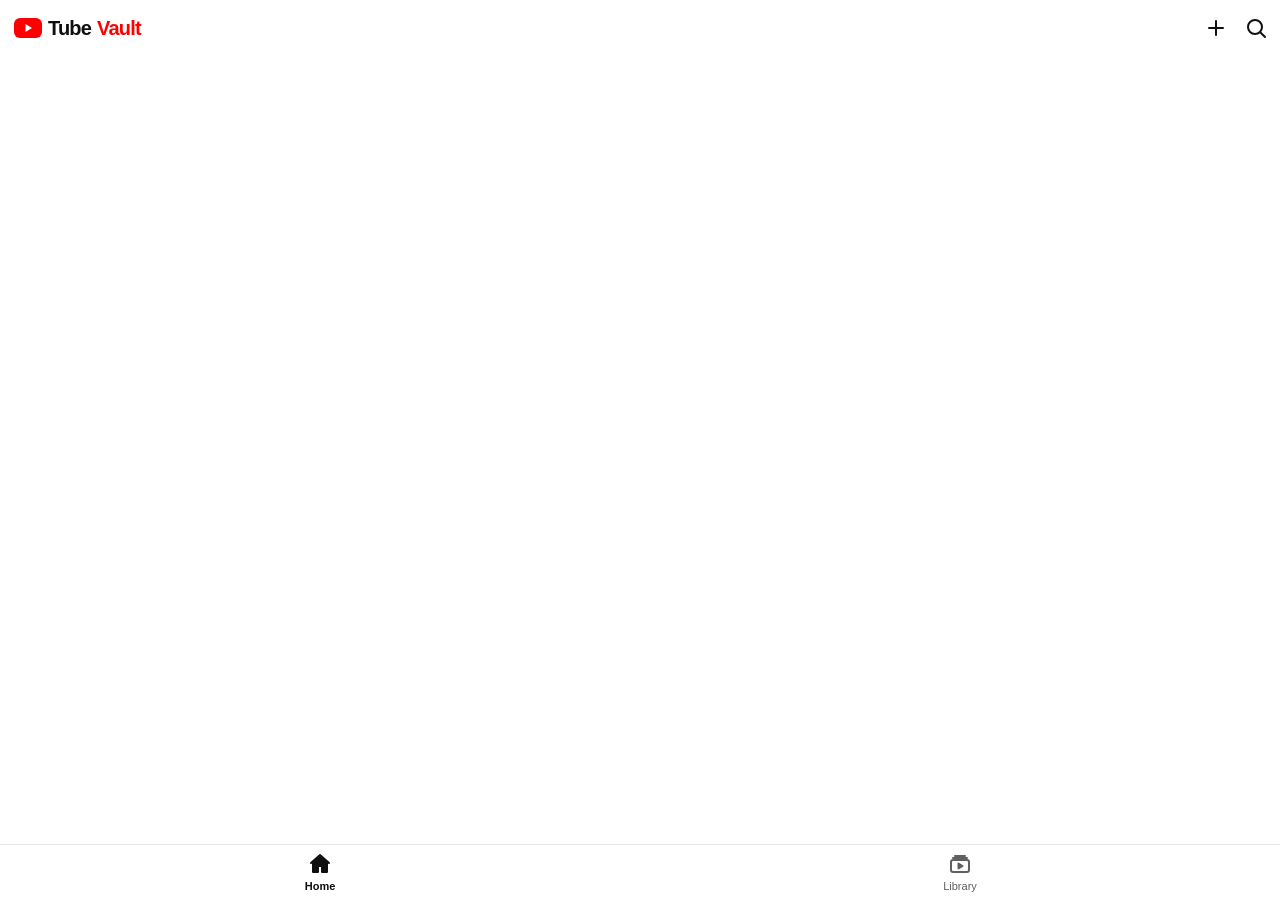
==== index.html @ 42740af2 "Rename TubeVault (1).html to index.html" ====
<!DOCTYPE html>
<html lang="en" class="dark">
<head>
<meta charset="UTF-8">
<meta name="viewport" content="width=device-width, initial-scale=1, viewport-fit=cover">
<meta name="theme-color" content="#0f0f0f" id="tc">
<meta name="apple-mobile-web-app-capable" content="yes">
<meta name="mobile-web-app-capable" content="yes">
<meta name="apple-mobile-web-app-status-bar-style" content="black-translucent">
<meta name="apple-mobile-web-app-title" content="TubeVault">
<title>TubeVault</title>
<link rel="icon" type="image/svg+xml" href="data:image/svg+xml,%3Csvg xmlns='http://www.w3.org/2000/svg' viewBox='0 0 64 64'%3E%3Crect width='64' height='64' rx='16' fill='%23FF0000'/%3E%3Cpath d='M26 20v24l20-12z' fill='%23fff'/%3E%3C/svg%3E">
<link rel="manifest" id="mf">
<script>
(function(){
  try{
    var s=JSON.parse(localStorage.getItem('tv3_settings')||'null');var t=s&&s.theme;
    if(!t)t=(window.matchMedia&&matchMedia('(prefers-color-scheme: light)').matches)?'light':'dark';
    document.documentElement.classList.toggle('dark',t==='dark');
  }catch(e){}
  try{
    var icon="data:image/svg+xml,%3Csvg xmlns='http://www.w3.org/2000/svg' viewBox='0 0 512 512'%3E%3Crect width='512' height='512' rx='112' fill='%23FF0000'/%3E%3Cpath d='M208 150v212l180-106z' fill='%23fff'/%3E%3C/svg%3E";
    var m={name:'TubeVault',short_name:'TubeVault',start_url:'./',scope:'./',display:'standalone',background_color:'#0f0f0f',theme_color:'#0f0f0f',
      icons:[{src:icon,sizes:'192x192',type:'image/svg+xml',purpose:'any maskable'},{src:icon,sizes:'512x512',type:'image/svg+xml',purpose:'any maskable'}],
      share_target:{action:'./',method:'GET',params:{title:'title',text:'text',url:'url'}}};
    document.getElementById('mf').setAttribute('href','data:application/manifest+json;charset=utf-8,'+encodeURIComponent(JSON.stringify(m)));
  }catch(e){}
})();
</script>
<style>
:root{--card:#f6f6f6;--bg:#fff;--bg2:#f2f2f2;--bg3:#e0e0e0;--sheet:#fff;--tx:#0f0f0f;--tx2:#606060;--line:rgba(0,0,0,.1);--chip:#f2f2f2;--chipa:#0f0f0f;--chipat:#fff;--red:#f00;--blue:#065fd4;
  --top-h:calc(56px + env(safe-area-inset-top,0px));--nav-h:calc(56px + env(safe-area-inset-bottom,0px));--mini-h:0px}
html.dark{--card:#1c1c1c;--bg:#0f0f0f;--bg2:#272727;--bg3:#3f3f3f;--sheet:#212121;--tx:#f1f1f1;--tx2:#aaa;--line:rgba(255,255,255,.14);--chip:#272727;--chipa:#f1f1f1;--chipat:#0f0f0f;--blue:#3ea6ff}
*{box-sizing:border-box;-webkit-tap-highlight-color:transparent}
html{-webkit-text-size-adjust:100%}
body{margin:0;background:var(--bg);color:var(--tx);font:14px/1.35 Roboto,"Segoe UI",Arial,sans-serif;touch-action:manipulation;padding-bottom:calc(var(--nav-h) + var(--mini-h))}
body.has-mini{--mini-h:56px}
[hidden]{display:none!important}
button{font:inherit;color:inherit;background:none;border:0;padding:0;cursor:pointer}
input,select,textarea{font:inherit;color:var(--tx);background:var(--bg2);border:1px solid var(--line);border-radius:10px;padding:10px 12px;width:100%;outline:none}
input:focus,select:focus,textarea:focus{border-color:var(--blue)}
textarea{resize:none}
svg{display:block;flex:none}img{display:block}
.sp{flex:1}
.ib{width:40px;height:40px;border-radius:50%;display:flex;align-items:center;justify-content:center;flex:none}
.ib:active{background:var(--bg2)}
.clamp2{display:-webkit-box;-webkit-line-clamp:2;-webkit-box-orient:vertical;overflow:hidden}
.btn{height:36px;padding:0 16px;border-radius:18px;background:var(--bg2);font-weight:500;display:inline-flex;align-items:center;justify-content:center;gap:6px;white-space:nowrap}
.btn.pri{background:var(--chipa);color:var(--chipat)}.btn.red{background:var(--red);color:#fff}.btn:active{opacity:.7}
.grow{flex:1}.srow{display:flex;gap:8px;margin-top:14px}.pad{padding:0 12px}
.link{color:var(--blue);font-weight:500;font-size:13px}
.hint{color:var(--tx2);font-size:12px;margin:6px 0 0}
.empty{padding:40px 24px;text-align:center;color:var(--tx2);line-height:1.6}
.sechead{padding:14px 12px 6px;font-size:16px;font-weight:600}

/* top bar */
#topbar{height:var(--top-h);padding:env(safe-area-inset-top,0) 4px 0 14px;display:flex;align-items:center;background:var(--bg)}
.logo{display:flex;align-items:center;gap:6px;font-size:20px;font-weight:700;letter-spacing:-.04em;cursor:pointer}
.logo i{font-style:normal;color:var(--red)}
.logo .mk{width:28px;height:20px;border-radius:6px;background:var(--red);display:flex;align-items:center;justify-content:center;color:#fff}

/* chips + feed */
.chips{display:flex;gap:8px;overflow-x:auto;padding:8px 12px;scrollbar-width:none;background:var(--bg)}
.chips::-webkit-scrollbar{display:none}
.chip{flex:none;height:32px;padding:0 12px;border-radius:8px;background:var(--chip);font-weight:500;white-space:nowrap}
.chip.on{background:var(--chipa);color:var(--chipat)}
.feed{display:grid;grid-template-columns:1fr;gap:0 16px;max-width:1700px;margin:0 auto}
@media(min-width:600px){.feed{grid-template-columns:repeat(2,1fr);padding:8px 8px 0;gap:0 8px}}
@media(min-width:900px){.feed{grid-template-columns:repeat(3,1fr)}}
@media(min-width:1300px){.feed{grid-template-columns:repeat(4,1fr)}}
.card{cursor:pointer;margin:0 8px 14px;background:var(--card);border-radius:16px;overflow:hidden;contain:layout paint style}
.card:active{opacity:.9}
.thumb{position:relative;aspect-ratio:16/9;background:var(--bg2);overflow:hidden}
.thumb img{width:100%;height:100%;object-fit:cover}
.dur{position:absolute;right:6px;bottom:8px;background:rgba(0,0,0,.8);color:#fff;font-size:12px;font-weight:500;padding:1px 4px;border-radius:4px}
.prog{position:absolute;left:0;right:0;bottom:0;height:3px;background:rgba(255,255,255,.35)}
.prog i{display:block;height:100%;background:var(--red)}
.cmeta{display:flex;align-items:center;gap:10px;padding:4px 2px 10px 12px}
.ct{flex:1;min-width:0}
.ct h3{margin:0;font-size:15px;font-weight:500;line-height:1.3;display:-webkit-box;-webkit-line-clamp:2;-webkit-box-orient:vertical;overflow:hidden}
.ct p{margin:4px 0 0;color:var(--tx2);font-size:12.5px}
.avatar{width:36px;height:36px;border-radius:50%;display:flex;align-items:center;justify-content:center;color:#fff;font-weight:600;flex:none}
.avatar.big{width:64px;height:64px;font-size:26px}
.sk{background:var(--bg2);animation:pulse 1.2s ease-in-out infinite}
.sk.line{height:12px;border-radius:6px;margin:6px 0}.sk.line.s{width:60%}
@keyframes pulse{50%{opacity:.5}}

/* library / lists */
.lib-top{display:flex;align-items:center;gap:14px;padding:12px 8px 8px 16px}
.lib-top h1{margin:0;font-size:24px;font-weight:700}.lib-top p{margin:2px 0 0;color:var(--tx2)}
.hscroll{display:flex;gap:10px;overflow-x:auto;padding:0 12px;scrollbar-width:none}
.hscroll::-webkit-scrollbar{display:none}
.hcard{width:164px;flex:none;cursor:pointer}
.hcard .thumb{border-radius:10px}.hcard h3{margin:8px 0 0;font-size:13.5px;font-weight:500;display:-webkit-box;-webkit-line-clamp:2;-webkit-box-orient:vertical;overflow:hidden}
.hcard p{margin:2px 0 0;color:var(--tx2);font-size:12px;white-space:nowrap;overflow:hidden;text-overflow:ellipsis}
.sec{display:flex;align-items:center;padding:18px 12px 8px}
.sec h2{margin:0;font-size:18px;font-weight:600;flex:1;cursor:pointer}
.prow{display:flex;gap:12px;padding:8px 4px 8px 12px;align-items:center;cursor:pointer}
.pthumb{width:150px;aspect-ratio:16/9;border-radius:8px;position:relative;background:var(--bg2);flex:none;display:flex;align-items:center;justify-content:center;color:var(--tx2)}
.pthumb::before{content:"";position:absolute;left:10px;right:10px;top:-5px;height:5px;background:var(--bg3);border-radius:6px 6px 0 0}
.pthumb img{position:absolute;inset:0;width:100%;height:100%;object-fit:cover;border-radius:8px}
.prow h3{margin:0;font-size:15px;font-weight:500}.prow p{margin:3px 0 0;color:var(--tx2);font-size:12.5px}
.row{display:flex;gap:12px;padding:6px 2px 6px 12px;cursor:pointer;align-items:flex-start;content-visibility:auto;contain-intrinsic-size:auto 100px}
.rthumb{width:min(168px,42vw);flex:none;aspect-ratio:16/9;position:relative;border-radius:8px;overflow:hidden;background:var(--bg2)}
.rthumb img{width:100%;height:100%;object-fit:cover}
.row .ct h3{font-size:14px}

/* sub pages */
#sub{position:fixed;left:0;right:0;top:0;bottom:calc(var(--nav-h) + var(--mini-h));display:none;overflow-y:auto;overscroll-behavior:contain;background:var(--bg);z-index:35}
#sub.on{display:block}#sub.full{bottom:0}
.subhead{position:sticky;top:0;z-index:5;display:flex;align-items:center;gap:4px;padding:calc(8px + env(safe-area-inset-top,0px)) 6px 8px 4px;background:var(--bg)}
.subhead h2{margin:0;font-size:20px;font-weight:600;flex:1;white-space:nowrap;overflow:hidden;text-overflow:ellipsis}
.sbox{display:flex;align-items:center;gap:12px;margin:4px 12px 8px;padding:0 14px;height:44px;border-radius:10px;background:var(--bg2);color:var(--tx2)}
.sbox input{border:0;background:none;padding:0;height:100%}
.glabel{padding:16px 12px 6px;font-size:18px;font-weight:600}
.plhero{display:flex;gap:14px;padding:8px 12px 4px;align-items:flex-end}
.plhero .plthumb{width:44vw;max-width:200px;aspect-ratio:16/9;border-radius:10px;background:var(--bg2);overflow:hidden;display:flex;align-items:center;justify-content:center;color:var(--tx2)}
.plhero img{width:100%;height:100%;object-fit:cover}
.plhero h1{margin:0;font-size:22px}.plhero p{margin:4px 0 0;color:var(--tx2)}
.shead2{display:flex;align-items:center;gap:6px;padding:calc(6px + env(safe-area-inset-top,0px)) 8px 6px 4px;background:var(--bg);position:sticky;top:0;z-index:5}
.shead2 input{height:42px;border-radius:21px;padding:0 16px}
.qrow{display:flex;align-items:center;gap:16px;width:100%;padding:12px 16px;text-align:left;color:var(--tx)}
.nvid{display:flex;gap:10px;padding:14px 12px 4px;align-items:center;font-weight:600}
.nvid img{width:72px;aspect-ratio:16/9;object-fit:cover;border-radius:6px}
.note{display:flex;gap:10px;align-items:center;padding:6px 12px}
.tsb{background:var(--bg2);color:var(--blue);font-weight:600;border-radius:6px;padding:3px 8px;font-size:12.5px;flex:none}

/* nav */
#nav{position:fixed;left:0;right:0;bottom:0;height:var(--nav-h);padding-bottom:env(safe-area-inset-bottom,0px);background:var(--bg);border-top:1px solid var(--line);display:flex;z-index:30}
#nav button{flex:1;display:flex;flex-direction:column;align-items:center;justify-content:center;gap:3px;font-size:11px;color:var(--tx2)}
#nav button.on{color:var(--tx);font-weight:600}#nav button.on svg{fill:currentColor}

/* player */
#player-layer{position:fixed;left:0;right:0;top:0;bottom:0;z-index:60;background:var(--bg);display:none;flex-direction:column;padding-top:env(safe-area-inset-top,0px)}
#player-layer.on{display:flex}
#player-layer.full{background:linear-gradient(#000 env(safe-area-inset-top,0px),var(--bg) 0)}
#pv{position:relative;width:100%;height:min(56.25vw,62vh);background:#000;flex:none;overflow:hidden}
#pv:fullscreen{height:100%}#pv:-webkit-full-screen{height:100%}
#yt-host,#yt-host iframe{position:absolute;inset:0;width:100%;height:100%;border:0}
#pbody{flex:1;overflow-y:auto;overscroll-behavior:contain}
#mini-ctrl{display:none}#mini-prog{display:none}
#player-layer.mini{top:auto;bottom:var(--nav-h);height:56px;flex-direction:row;padding-top:0;z-index:45;border-top:1px solid var(--line);background:var(--bg)}
#player-layer.mini #pv{width:100px;height:56px;flex:none}
#player-layer.mini #pbody,#player-layer.mini #ctrl{display:none}
#player-layer.mini #mini-ctrl{display:flex;flex:1;min-width:0;align-items:center}
#player-layer.mini #mini-prog{display:block;position:absolute;left:0;top:0;height:2px;background:var(--red);width:0}
.mt{flex:1;min-width:0;padding:0 10px;cursor:pointer}
.mt h4{margin:0;font-size:13.5px;font-weight:500;white-space:nowrap;overflow:hidden;text-overflow:ellipsis}
.mt p{margin:1px 0 0;color:var(--tx2);font-size:12px;white-space:nowrap;overflow:hidden;text-overflow:ellipsis}
#shield{position:absolute;inset:0;z-index:1}
#ctrl{position:absolute;inset:0;z-index:2;pointer-events:none;opacity:0;transition:opacity .2s;background:linear-gradient(rgba(0,0,0,.6),transparent 30%,transparent 62%,rgba(0,0,0,.7))}
#ctrl.show{opacity:1}#ctrl.show button,#ctrl.show #scrub{pointer-events:auto}
#ctrl button{color:#fff}
.ctop{position:absolute;top:0;left:0;right:0;display:flex;align-items:center;padding:4px 6px}
.cmid{position:absolute;inset:0;display:flex;align-items:center;justify-content:center;gap:clamp(20px,9vw,60px)}
.cmid .big{width:58px;height:58px;border-radius:50%;background:rgba(0,0,0,.5);display:flex;align-items:center;justify-content:center}
.cmid .sm{width:46px;height:46px;display:flex;align-items:center;justify-content:center}
.cbot{position:absolute;left:12px;right:6px;bottom:26px;display:flex;align-items:center;color:#fff;font-size:12px;font-weight:500}
#scrub{position:absolute;left:12px;right:12px;bottom:4px;height:24px;touch-action:none;display:flex;align-items:center}
#scrub .tr{position:absolute;left:0;right:0;height:3px;background:rgba(255,255,255,.35);border-radius:2px}
#sc-fill{position:absolute;left:0;height:3px;background:var(--red);width:0;border-radius:2px}
#sc-knob{position:absolute;width:12px;height:12px;border-radius:50%;background:var(--red);margin-left:-6px;left:0}
.badge{position:absolute;top:50%;transform:translateY(-50%);color:#fff;background:rgba(0,0,0,.55);padding:8px 14px;border-radius:20px;font-weight:600;opacity:0;pointer-events:none;z-index:3}
#bl{left:10%}#br{right:10%}.badge.go{animation:bd .6s}
@keyframes bd{0%{opacity:0}25%{opacity:1}100%{opacity:0}}
.wp{padding:12px 12px 20px}
#wp-title{font-size:18px;font-weight:600;margin:0 0 2px;line-height:1.3}
.wp small{color:var(--tx2)}
.wp-chan{display:flex;align-items:center;gap:10px;margin:12px 0 10px;font-weight:600}
.wp-acts{display:flex;gap:8px;overflow-x:auto;padding:2px 0 6px;scrollbar-width:none}
.wp-acts::-webkit-scrollbar{display:none}
.pill{flex:none;height:36px;padding:0 14px;border-radius:18px;background:var(--bg2);display:flex;align-items:center;gap:6px;font-weight:500;font-size:13.5px}
.pill.on{color:var(--blue)}.pill.on svg{fill:currentColor}
#notes-box{margin:8px 0;padding:10px;border-radius:12px;background:var(--bg2)}
#notes-box form{display:flex;gap:8px;margin-bottom:6px}
#notes-box form input{background:var(--bg)}
.wp h2{font-size:16px;margin:18px 0 4px}
.wp .row{padding-left:0}

/* sheet, toast */
#sheet-root{position:fixed;inset:0;z-index:80;display:none}#sheet-root.on{display:block}
.sbackdrop{position:absolute;inset:0;background:rgba(0,0,0,.55)}
.spanel{position:absolute;left:0;right:0;bottom:0;max-height:88vh;overflow-y:auto;background:var(--sheet);border-radius:16px 16px 0 0;padding:8px 16px calc(16px + env(safe-area-inset-bottom,0px));max-width:560px;margin:0 auto;animation:up .2s ease-out}
.spanel::before{content:"";display:block;width:36px;height:4px;border-radius:2px;background:var(--bg3);margin:4px auto 10px}
@keyframes up{from{transform:translateY(40px);opacity:.4}}
.shead{font-weight:600;font-size:16px;padding:2px 0 8px;line-height:1.3}
.mi{display:flex;align-items:center;gap:16px;width:100%;padding:12px 2px;font-size:15px;text-align:left}
.lbl{display:block;font-size:12px;font-weight:600;color:var(--tx2);margin:14px 0 6px;text-transform:uppercase;letter-spacing:.04em}
.inrow{display:flex;gap:8px}.inrow .btn{flex:none}
.prev{display:flex;gap:10px;align-items:center;margin-top:12px;padding:8px;background:var(--bg2);border-radius:10px}
.prev img{width:96px;aspect-ratio:16/9;object-fit:cover;border-radius:6px}.prev h4{margin:0;font-size:13px;font-weight:500}.prev p{margin:2px 0 0;color:var(--tx2);font-size:12px}
.seg{display:flex;background:var(--bg2);border-radius:10px;padding:3px}
.seg button{flex:1;height:34px;border-radius:8px;font-weight:500}.seg button.on{background:var(--chipa);color:var(--chipat)}
.opt{display:block;width:100%;text-align:left;padding:12px;border-radius:12px;border:2px solid var(--line);margin-top:8px}
.opt b{display:block;font-size:14px}.opt span{display:block;color:var(--tx2);font-size:12.5px;margin-top:3px}
.opt.on{border-color:var(--blue)}
.chk{display:flex;gap:10px;align-items:center;padding:6px 0}
.chk input{width:20px;height:20px;flex:none;accent-color:var(--red)}
.chk img{width:80px;aspect-ratio:16/9;object-fit:cover;border-radius:6px}.chk span{font-size:13px;line-height:1.3;display:-webkit-box;-webkit-line-clamp:2;-webkit-box-orient:vertical;overflow:hidden}
#imp-list{max-height:34vh;overflow-y:auto}
#toast{position:fixed;left:12px;right:12px;bottom:calc(var(--nav-h) + var(--mini-h) + 14px);z-index:90;display:flex;justify-content:center;pointer-events:none}
#toast div{background:#323232;color:#fff;padding:11px 16px;border-radius:8px;font-size:13.5px;max-width:480px;animation:up .2s ease-out}
#clip{position:fixed;left:8px;right:8px;bottom:calc(var(--nav-h) + var(--mini-h) + 8px);z-index:42;display:none;max-width:540px;margin:0 auto}
#clip.on{display:block}
.cl{display:flex;align-items:center;gap:10px;background:var(--sheet);border:1px solid var(--line);box-shadow:0 6px 24px rgba(0,0,0,.35);border-radius:14px;padding:8px 6px 8px 8px}
.cl img{width:72px;aspect-ratio:16/9;object-fit:cover;border-radius:6px}.cl h4{margin:0;font-size:13px;font-weight:500;white-space:nowrap;overflow:hidden;text-overflow:ellipsis}.cl p{margin:1px 0 0;font-size:11.5px;color:var(--tx2)}
.cl .btn{height:32px;padding:0 12px;font-size:13px}
html,body{overscroll-behavior-y:contain}
#hdr{position:sticky;top:0;z-index:20;background:var(--bg);transition:transform .22s ease;will-change:transform}
#hdr.hide{transform:translateY(-100%)}
#hdr.lib .chips{display:none}
.ctitle{margin:0;padding:12px 14px 6px;font-size:16.5px;font-weight:500;line-height:1.3;display:-webkit-box;-webkit-line-clamp:2;-webkit-box-orient:vertical;overflow:hidden}
.cn{font-size:14px;color:var(--tx2);white-space:nowrap;overflow:hidden;text-overflow:ellipsis}
.cs{margin:2px 0 0;font-size:13px;color:var(--tx2);white-space:nowrap}
.cact{display:flex;align-items:center;flex:none}
.cact .ib{width:36px;height:36px}.cact .ib.on{color:var(--blue)}.cact .ib.on svg{fill:currentColor}
.btn.outl{background:none;border:1px solid var(--line)}.btn.big{height:40px;padding:0 18px}
.prof{display:flex;align-items:center;gap:16px;padding:14px 8px 10px 16px}
.prof h1{margin:0;font-size:26px;font-weight:700}.prof p{margin:2px 0 0;color:var(--tx2)}
.hcard{width:190px}.hcard h3{margin:0;font-size:14px}.hcard .hrow{display:flex;align-items:flex-start;gap:2px;margin-top:8px}
.ib.hm{width:30px;height:30px;margin-right:-4px}
.subbar{display:flex;align-items:center;padding:calc(6px + env(safe-area-inset-top,0px)) 6px 0 4px}
.bigt{margin:4px 16px 10px;font-size:32px;font-weight:700;letter-spacing:-.02em}
.plbg{background:linear-gradient(hsl(var(--ph) 70% 86%),var(--bg) 380px)}
html.dark .plbg{background:linear-gradient(hsl(var(--ph) 38% 26%),var(--bg) 380px)}
.plbig{margin:6px 12px 0;aspect-ratio:16/9;border-radius:14px;overflow:hidden;background:var(--bg2);display:flex;align-items:center;justify-content:center;color:var(--tx2)}
.plbig img{width:100%;height:100%;object-fit:cover}
.pltitle{margin:16px 16px 8px;font-size:30px;font-weight:700;letter-spacing:-.02em}
.plby{display:flex;align-items:center;gap:8px;padding:0 16px}.plby .avatar{width:24px;height:24px;font-size:12px}
.plmeta{margin:8px 16px 14px;color:var(--tx2)}
.plbtns{display:flex;gap:10px;padding:0 12px 14px}
.pbig{flex:1;height:48px;border-radius:24px;background:var(--chipa);color:var(--chipat);font-weight:600;font-size:15px;display:flex;align-items:center;justify-content:center;gap:8px}
.cbtn{width:48px;height:48px;border-radius:50%;background:var(--bg3);display:flex;align-items:center;justify-content:center;flex:none}
.cttl{flex:1;min-width:0;padding:0 4px;color:#fff}
.cttl b{display:block;font-size:14px;font-weight:600;white-space:nowrap;overflow:hidden;text-overflow:ellipsis}
.cttl small{display:block;font-size:12px;opacity:.8;white-space:nowrap;overflow:hidden;text-overflow:ellipsis}
.cmid{gap:clamp(4px,3vw,26px)}.cmid .sm{width:40px;height:40px}
#pv{touch-action:none}
#scrub{height:28px}#scrub .tr{height:4px}#sc-fill{height:4px}#sc-knob{width:13px;height:13px;margin-left:-6px}
#scrub.drag #sc-knob{transform:scale(1.5)}
.tip{position:absolute;bottom:30px;transform:translateX(-50%);background:rgba(0,0,0,.78);color:#fff;padding:3px 9px;border-radius:12px;font-size:12px;font-weight:600;display:none;pointer-events:none;white-space:nowrap}
#scrub.drag .tip{display:block}
.tg{display:block;width:36px;height:20px;border-radius:10px;background:rgba(255,255,255,.4);position:relative}
.tg i{position:absolute;top:2px;left:2px;width:16px;height:16px;border-radius:50%;background:#fff;transition:transform .15s}
.tg.on{background:var(--red)}.tg.on i{transform:translateX(16px)}
#player-layer.full{animation:pup .22s ease-out}
@keyframes pup{from{transform:translateY(50px);opacity:.4}}
.wp{padding:12px 12px 0}
#wp-title{font-size:20px;font-weight:700;margin:0;line-height:1.25;display:-webkit-box;-webkit-line-clamp:2;-webkit-box-orient:vertical;overflow:hidden;cursor:pointer}
#wp-title.open{display:block}
#wp-stats{margin-top:6px;color:var(--tx2);font-size:13px}
#wp-meta:not(:empty)+#wp-pct::before{content:" • "}
.wp-chan{display:flex;align-items:center;gap:8px;margin:14px 0 12px;font-weight:600}
.wch{flex:1;min-width:0;overflow:hidden;text-overflow:ellipsis;white-space:nowrap;font-size:15px;padding-left:2px}
.ib2{width:40px;height:40px;border-radius:50%;background:var(--bg2);display:flex;align-items:center;justify-content:center;flex:none}
.ib2.on{color:var(--blue)}.ib2.on svg{fill:currentColor}
.ncard{padding:12px 14px;border-radius:12px;background:var(--bg2);cursor:pointer;margin-bottom:12px}
.ncard .nh{display:flex;gap:8px;align-items:baseline;font-size:15px}.ncard .nh span{color:var(--tx2);font-size:13px}
.ncard p{margin:6px 0 0;color:var(--tx);font-size:13.5px;white-space:nowrap;overflow:hidden;text-overflow:ellipsis}
#notes-box{margin:0 0 12px}
#upnext{margin:0 -12px}
@media (prefers-reduced-motion:reduce){*{animation:none!important;transition:none!important}}
</style>
</head>
<body>

<div id="hdr">
  <header id="topbar">
    <div class="logo" data-act="home-top"><span class="mk"><svg width="12" height="12" viewBox="0 0 24 24"><path d="M7 4v16l13-8z" fill="currentColor"/></svg></span>Tube<i>Vault</i></div>
    <div class="sp"></div>
    <button class="ib" data-act="add" aria-label="Add video" id="add-btn"></button>
    <button class="ib" data-act="search" aria-label="Search" id="search-btn"></button>
  </header>
  <div id="chips" class="chips"></div>
</div>

<main>
  <section id="view-home">
    <div id="feed" class="feed"></div>
    <div id="feed-extra"></div>
    <div id="feed-more" class="feed"></div>
    <div id="feed-end" style="height:2px"></div>
  </section>
  <section id="view-library" hidden></section>
</main>

<nav id="nav">
  <button data-act="tab-home" id="nav-home" class="on"></button>
  <button data-act="tab-library" id="nav-library"></button>
</nav>

<div id="sub"></div>

<div id="player-layer">
  <div id="pv">
    <div id="yt-host"></div>
    <div id="shield"></div>
    <div id="bl" class="badge">« 10s</div><div id="br" class="badge">10s »</div>
    <div id="ctrl">
      <div class="ctop">
        <button class="ib" data-act="c-min" id="c-min"></button>
        <div class="cttl"><b id="c-title"></b><small id="c-chan"></small></div>
        <button class="ib" data-act="c-auto" id="c-auto" aria-label="Autoplay"></button>
        <button class="ib" data-act="c-speed" id="c-speed" aria-label="Settings"></button>
        <button class="ib" data-act="c-close" id="c-close" aria-label="Close"></button>
      </div>
      <div class="cmid"><button class="sm" data-act="c-prev" id="c-prev"></button><button class="sm" data-act="c-rew" id="c-rew"></button><button class="big" data-act="c-play" id="c-play"></button><button class="sm" data-act="c-fwd" id="c-fwd"></button><button class="sm" data-act="c-next" id="c-next"></button></div>
      <div class="cbot"><span id="c-time">0:00 / --:--</span><div class="sp"></div><button class="ib" style="width:36px;height:36px" data-act="c-fs" id="c-fs"></button></div>
      <div id="scrub"><div class="tr"></div><div id="sc-fill"></div><div id="sc-knob"></div><div id="sc-tip" class="tip"></div></div>
    </div>
  </div>
  <div id="mini-prog"></div>
  <div id="mini-ctrl">
    <div class="mt" data-act="expand"><h4 id="mini-title"></h4><p id="mini-chan"></p></div>
    <button class="ib" data-act="mini-play" id="mini-play"></button>
    <button class="ib" data-act="mini-close" id="mini-close"></button>
  </div>
  <div id="pbody">
    <div class="wp">
      <h1 id="wp-title" data-act="wp-more"></h1>
      <div id="wp-stats"><span id="wp-meta"></span><span id="wp-pct">0% watched</span></div>
      <div class="wp-chan"><span id="wp-av"></span><b id="wp-chan" class="wch"></b>
        <button class="ib2" id="b-like" data-act="b-like" aria-label="Like"></button>
        <button class="ib2" id="b-save" data-act="b-save" aria-label="Save"></button>
        <button class="ib2" id="b-share" data-act="b-share" aria-label="Share"></button>
        <button class="ib2" id="b-more" data-act="b-more" aria-label="More"></button>
      </div>
      <div class="ncard" data-act="b-notes"><div class="nh"><b>Notes</b><span id="notes-n">0</span></div><p id="notes-prev"></p></div>
      <div id="notes-box" hidden>
        <form data-form="note"><input id="note-in" placeholder="Pin a note at the current time…" autocomplete="off"><button class="btn pri" type="submit">Pin</button></form>
        <div id="notes-list"></div>
      </div>
      <div id="upnext"></div>
    </div>
  </div>
</div>

<div id="sheet-root"></div>
<div id="clip"></div>
<div id="toast"></div>

<script>
'use strict';
/* ============ helpers ============ */
const $=id=>document.getElementById(id);
const K={pl:'tv3_playlists',meta:'tv3_meta',hist:'tv3_history',notes:'tv3_notes',set:'tv3_settings'};
const DEF_TOPICS=['JEE','Physics','Maths','Chemistry','Coding','Cybersecurity','Lofi','Motivation','Podcasts','Gaming'];
const S={playlists:[],meta:{},hist:[],notes:{},set:{theme:null,playerMode:'mini',topics:DEF_TOPICS.slice()},
  tab:'home',chip:'All',queue:[],cur:null,pmode:'none',playing:false,t:0,d:0,rate:1,sub:null,scroll:{home:0,library:0}};
const H={ids:[],recs:[],loading:false,err:false};
const ctxLists={};
const ld=(k,d)=>{try{const v=JSON.parse(localStorage.getItem(k));return v==null?d:v}catch(e){return d}};
const sv=(k,v)=>{try{localStorage.setItem(k,JSON.stringify(v))}catch(e){}};
const esc=s=>String(s==null?'':s).replace(/[&<>"']/g,c=>({'&':'&amp;','<':'&lt;','>':'&gt;','"':'&quot;',"'":'&#39;'}[c]));
function fmt(s){s=Math.max(0,Math.floor(s||0));const h=Math.floor(s/3600),m=Math.floor(s%3600/60),r=s%60;return h?`${h}:${String(m).padStart(2,'0')}:${String(r).padStart(2,'0')}`:`${m}:${String(r).padStart(2,'0')}`}
function fmtViews(n){n=+n;if(!(n>=0))return '';if(n>=1e6)return (n/1e6).toFixed(n>=1e7?0:1).replace('.0','')+'M views';if(n>=1e3)return (n/1e3).toFixed(n>=1e4?0:1).replace('.0','')+'K views';return n+' views'}
const thumb=id=>`https://i.ytimg.com/vi/${id}/mqdefault.jpg`;
function avatar(name,big){const n=(name||'?').trim()||'?';const c=[...n][0];let h=0;for(const ch of n)h=(h*31+ch.charCodeAt(0))%360;return `<div class="avatar${big?' big':''}" style="background:hsl(${h} 45% 38%)">${esc(c.toUpperCase())}</div>`}
function tfetch(url,ms){const c=new AbortController();const t=setTimeout(()=>c.abort(),ms||7000);return fetch(url,{signal:c.signal}).then(r=>{if(!r.ok)throw new Error('http');return r.json()}).finally(()=>clearTimeout(t))}
const P={
 home:'<path d="M3 11l9-8 9 8"/><path d="M5 10v10h5v-6h4v6h5V10"/>',
 library:'<rect x="3" y="8" width="18" height="12" rx="2"/><path d="M7 4h10M5 6h14"/><path d="M10.5 11.5v5l4-2.5z" fill="currentColor"/>',
 search:'<circle cx="11" cy="11" r="7"/><path d="M21 21l-4.3-4.3"/>',
 plus:'<path d="M12 5v14M5 12h14"/>',
 sun:'<circle cx="12" cy="12" r="4"/><path d="M12 2v2M12 20v2M4.9 4.9l1.4 1.4M17.7 17.7l1.4 1.4M2 12h2M20 12h2M4.9 19.1l1.4-1.4M17.7 6.3l1.4-1.4"/>',
 moon:'<path d="M21 13A9 9 0 1 1 11 3a7 7 0 0 0 10 10z"/>',
 back:'<path d="M19 12H5M12 19l-7-7 7-7"/>',
 close:'<path d="M18 6L6 18M6 6l12 12"/>',
 more:'<circle cx="12" cy="5" r="1.7" fill="currentColor"/><circle cx="12" cy="12" r="1.7" fill="currentColor"/><circle cx="12" cy="19" r="1.7" fill="currentColor"/>',
 play:'<path d="M7 4v16l13-8z" fill="currentColor"/>',
 pause:'<rect x="6" y="4" width="4" height="16" fill="currentColor"/><rect x="14" y="4" width="4" height="16" fill="currentColor"/>',
 rew:'<path d="M3 12a9 9 0 1 0 3-6.7L3 8"/><path d="M3 3v5h5"/><text x="12" y="15.5" font-size="7.5" text-anchor="middle" fill="currentColor" stroke="none" font-weight="700">10</text>',
 fwd:'<path d="M21 12a9 9 0 1 1-3-6.7L21 8"/><path d="M21 3v5h-5"/><text x="12" y="15.5" font-size="7.5" text-anchor="middle" fill="currentColor" stroke="none" font-weight="700">10</text>',
 chev:'<path d="M6 9l6 6 6-6"/>',
 like:'<path d="M7 11v9H4v-9h3zM7 11l4-8a2 2 0 0 1 3 2v4h5a2 2 0 0 1 2 2l-1.5 7a2 2 0 0 1-2 1.6H7"/>',
 save:'<path d="M19 21l-7-4-7 4V5a2 2 0 0 1 2-2h10a2 2 0 0 1 2 2z"/>',
 share:'<path d="M4 12v7a2 2 0 0 0 2 2h12a2 2 0 0 0 2-2v-7M16 6l-4-4-4 4M12 2v13"/>',
 note:'<path d="M12 20h9"/><path d="M16.5 3.5a2.1 2.1 0 0 1 3 3L7 19l-4 1 1-4z"/>',
 trash:'<path d="M3 6h18M8 6V4h8v2M6 6l1 14h10l1-14"/>',
 gear:'<circle cx="12" cy="12" r="3"/><path d="M19.4 15a1.7 1.7 0 0 0 .3 1.8l.1.1a2 2 0 1 1-2.8 2.8l-.1-.1a1.7 1.7 0 0 0-1.8-.3 1.7 1.7 0 0 0-1 1.5V21a2 2 0 1 1-4 0v-.1a1.7 1.7 0 0 0-1.1-1.5 1.7 1.7 0 0 0-1.8.3l-.1.1a2 2 0 1 1-2.8-2.8l.1-.1a1.7 1.7 0 0 0 .3-1.8 1.7 1.7 0 0 0-1.5-1H3a2 2 0 1 1 0-4h.1a1.7 1.7 0 0 0 1.5-1.1 1.7 1.7 0 0 0-.3-1.8l-.1-.1a2 2 0 1 1 2.8-2.8l.1.1a1.7 1.7 0 0 0 1.8.3H9a1.7 1.7 0 0 0 1-1.5V3a2 2 0 1 1 4 0v.1a1.7 1.7 0 0 0 1 1.5 1.7 1.7 0 0 0 1.8-.3l.1-.1a2 2 0 1 1 2.8 2.8l-.1.1a1.7 1.7 0 0 0-.3 1.8V9a1.7 1.7 0 0 0 1.5 1H21a2 2 0 1 1 0 4h-.1a1.7 1.7 0 0 0-1.5 1z"/>',
 list:'<path d="M3 6h13M3 12h13M3 18h8M19 14v6M16 17h6"/>',
 clock:'<circle cx="12" cy="12" r="9"/><path d="M12 7v5l3 2"/>',
 download:'<path d="M21 15v4a2 2 0 0 1-2 2H5a2 2 0 0 1-2-2v-4M7 10l5 5 5-5M12 15V3"/>',
 check:'<path d="M5 12l5 5 9-10"/>',
 fs:'<path d="M8 3H5a2 2 0 0 0-2 2v3M21 8V5a2 2 0 0 0-2-2h-3M16 21h3a2 2 0 0 0 2-2v-3M3 16v3a2 2 0 0 0 2 2h3"/>',
 shuffle:'<path d="M16 3h5v5M4 20L21 3M21 16v5h-5M15 15l6 6M4 4l5 5"/>'
};
function ic(n,sz){sz=sz||24;return `<svg viewBox="0 0 24 24" width="${sz}" height="${sz}" fill="none" stroke="currentColor" stroke-width="2" stroke-linecap="round" stroke-linejoin="round">${P[n]||''}</svg>`}

/* ============ data ============ */
const SYS=[{id:'wl',name:'Watch later',sys:true,items:[]},{id:'liked',name:'Liked videos',sys:true,items:[]}];
function migrate(){
  S.playlists=SYS.map(x=>({...x,items:[]}));S.meta={};S.hist=[];S.notes={};
  const of=ld('tubevault_folders_v2',null),ov=ld('tubevault_videos_v2',null),oh=ld('tubevault_history_v2',null),on=ld('tubevault_notes_v2',null);
  if(Array.isArray(of))of.forEach(f=>S.playlists.push({id:f.id,name:f.name,items:[]}));
  if(Array.isArray(ov))ov.slice().sort((a,b)=>(a.addedAt||0)-(b.addedAt||0)).forEach(v=>{
    S.meta[v.videoId]={title:v.title,channel:v.channel};
    const p=S.playlists.find(x=>x.id===v.folderId)||S.playlists[0];
    if(!p.items.includes(v.videoId))p.items.unshift(v.videoId)});
  if(Array.isArray(oh))oh.forEach(h=>{S.meta[h.videoId]=Object.assign({title:h.title,channel:h.channel},S.meta[h.videoId]||{});S.hist.push({v:h.videoId,w:h.watchedSeconds||0,t:h.totalSeconds||0,at:h.watchedAt||Date.now()})});
  if(on&&typeof on==='object')S.notes=on;
  sv(K.pl,S.playlists);sv(K.meta,S.meta);sv(K.hist,S.hist);sv(K.notes,S.notes);
}
function load(){
  Object.assign(S.set,ld(K.set,{}));
  if(!Array.isArray(S.set.topics)||!S.set.topics.length)S.set.topics=DEF_TOPICS.slice();
  const pl=ld(K.pl,null);
  if(!pl)migrate();else{S.playlists=pl;S.meta=ld(K.meta,{});S.hist=ld(K.hist,[]);S.notes=ld(K.notes,{})}
  if(!Array.isArray(S.hist))S.hist=[];
  if(!S.playlists.some(p=>p.id==='liked'))S.playlists.unshift({...SYS[1],items:[]});
  if(!S.playlists.some(p=>p.id==='wl'))S.playlists.unshift({...SYS[0],items:[]});
  S.playlists.sort((a,b)=>(b.id==='wl')-(a.id==='wl')||(b.id==='liked')-(a.id==='liked')||0);
  // keep wl first then liked
  const wl=S.playlists.find(p=>p.id==='wl'),lk=S.playlists.find(p=>p.id==='liked');
  S.playlists=[wl,lk,...S.playlists.filter(p=>p!==wl&&p!==lk)];
}
let mt=null;
function setMeta(id,o){const m=S.meta[id]||(S.meta[id]={});for(const k in o){if(o[k]!==undefined&&o[k]!==null&&o[k]!=='')m[k]=o[k]}clearTimeout(mt);mt=setTimeout(()=>sv(K.meta,S.meta),500)}
const M=id=>{const m=S.meta[id]||{};return {title:m.title||'YouTube video',channel:m.channel||'',dur:m.dur||0,views:m.views||'',pub:m.pub||''}};
const subline=m=>[m.channel,m.views,m.pub].filter(Boolean).join(' • ');
const PL=id=>S.playlists.find(p=>p.id===id);
const inPl=(pid,vid)=>{const p=PL(pid);return !!p&&p.items.includes(vid)};
function togglePl(pid,vid){const p=PL(pid);if(!p)return false;const i=p.items.indexOf(vid);if(i>-1)p.items.splice(i,1);else{p.items.unshift(vid);ensureMeta(vid)}sv(K.pl,S.playlists);return i===-1}
const histMap=()=>{const m={};S.hist.forEach(h=>{m[h.v]=h});return m};
const pctOf=h=>h&&h.t>0?Math.min(100,Math.round(h.w/h.t*100)):0;
const metaPending=new Set();let refreshT=null;
function ensureMeta(id){
  const m=S.meta[id];if(m&&m.title)return;if(metaPending.has(id))return;metaPending.add(id);
  tfetch('https://noembed.com/embed?url=https://www.youtube.com/watch?v='+id,8000).then(d=>{if(d&&d.title){setMeta(id,{title:d.title,channel:d.author_name});refreshViews()}}).catch(()=>{}).finally(()=>metaPending.delete(id));
}
function refreshViews(){clearTimeout(refreshT);refreshT=setTimeout(()=>{renderVisible();if(S.cur)updateWatchPage();if(clipCand&&$('clip').classList.contains('on'))showClip()},350)}
function histUpsert(id,w,t){
  const now=Date.now();const i=S.hist.findIndex(h=>h.v===id);let e;
  if(i>-1){e=S.hist[i];if(i>0){S.hist.splice(i,1);S.hist.unshift(e)}}else{e={v:id,w:0,t:0,at:now};S.hist.unshift(e);if(S.hist.length>300)S.hist.length=300}
  if(w!=null)e.w=Math.floor(w);if(t>0)e.t=Math.floor(t);e.at=now;sv(K.hist,S.hist);lastSave=now;
}
function extractId(s){
  if(!s)return null;s=s.trim();if(/^[\w-]{11}$/.test(s))return s;
  const r=[/[?&]v=([\w-]{11})/,/youtu\.be\/([\w-]{11})/,/youtube\.com\/(?:shorts|embed|live)\/([\w-]{11})/];
  for(const x of r){const m=s.match(x);if(m)return m[1]}return null}
function extractPlaylistId(s){
  if(!s)return null;s=s.trim();const m=s.match(/[?&]list=([\w-]{10,})/);if(m)return m[1];
  if(/^(PL|UU|OLAK5uy_|RD|FL|LL)[\w-]{10,}$/.test(s))return s;return null}

/* ============ online search ============ */
const INV=['https://inv.nadeko.net','https://yewtu.be','https://invidious.nerdvpn.de'];
const PIPED=['https://pipedapi.kavin.rocks','https://pipedapi.adminforge.de'];
const scache=new Map();
async function onlineSearch(q){
  const key=q.toLowerCase();const c=scache.get(key);if(c&&Date.now()-c.t<6e5)return c.r;
  const e=encodeURIComponent(q);
  const tasks=[
    ...INV.map(b=>tfetch(`${b}/api/v1/search?q=${e}&type=video`,7000).then(d=>{const a=(Array.isArray(d)?d:[]).filter(x=>x.videoId&&x.title).map(x=>({id:x.videoId,title:x.title,channel:x.author,dur:x.lengthSeconds,views:fmtViews(x.viewCount),pub:x.publishedText}));if(!a.length)throw 0;return a})),
    ...PIPED.map(b=>tfetch(`${b}/search?q=${e}&filter=videos`,7000).then(d=>{const a=((d&&d.items)||[]).filter(x=>x.url&&x.url.includes('watch?v=')).map(x=>({id:x.url.split('v=')[1].split('&')[0],title:x.title,channel:x.uploaderName,dur:x.duration>0?x.duration:0,views:x.views>=0?fmtViews(x.views):'',pub:x.uploadedDate}));if(!a.length)throw 0;return a}))
  ];
  const r=await Promise.any(tasks);scache.set(key,{t:Date.now(),r});return r;
}
function ingest(list){return list.filter(x=>/^[\w-]{11}$/.test(x.id)).map(x=>{setMeta(x.id,{title:x.title,channel:x.channel,dur:x.dur,views:x.views,pub:x.pub});return x.id})}

/* ============ layers + history (Android back) ============ */
const stack=[];let sentinel=false,ignorePop=0,sTimer=null;
function pushLayer(close,kind){stack.push({close,kind});if(!sentinel){try{history.pushState({tv:1},'');sentinel=true}catch(e){}}}
function closeTopLayer(){
  const l=stack.pop();if(!l)return;try{l.close()}catch(e){console.error(e)}
  if(!stack.length&&sentinel){clearTimeout(sTimer);sTimer=setTimeout(()=>{if(!stack.length&&sentinel){sentinel=false;ignorePop++;history.back()}},150)}
}
window.addEventListener('popstate',()=>{
  if(ignorePop>0){ignorePop--;return}
  sentinel=false;const l=stack.pop();
  if(l){try{l.close()}catch(e){console.error(e)}if(stack.length){try{history.pushState({tv:1},'');sentinel=true}catch(e){}}}
});

/* ============ sheet / toast ============ */
let sheetOpen=false,confirmFn=null;
function openSheet(html){
  const r=$('sheet-root');
  if(!sheetOpen){sheetOpen=true;r.classList.add('on');pushLayer(()=>{sheetOpen=false;r.classList.remove('on');r.innerHTML=''},'sheet')}
  r.innerHTML=`<div class="sbackdrop" data-act="sheet-close"></div><div class="spanel">${html}</div>`;
}
function closeSheet(){if(sheetOpen)closeTopLayer()}
let toastT=null;
function toast(msg){const t=$('toast');t.innerHTML=`<div>${esc(msg)}</div>`;clearTimeout(toastT);toastT=setTimeout(()=>{t.innerHTML=''},2400)}
function confirmSheet(title,msg,ok,fn){confirmFn=fn;openSheet(`<div class="shead">${esc(title)}</div><p class="hint" style="font-size:14px">${esc(msg)}</p><div class="srow"><button class="btn grow" data-act="sheet-close">Cancel</button><button class="btn red grow" data-act="confirm-ok">${esc(ok)}</button></div>`)}

/* ============ sub pages ============ */
let subOpen=false;
function openSub(kind,html,full){
  const r=$('sub');r.className='on'+(full?' full':'');r.innerHTML=html;r.scrollTop=0;
  if(!subOpen){subOpen=true;pushLayer(()=>{subOpen=false;r.className='';r.innerHTML='';S.sub=null},'sub')}
  S.sub=Object.assign({},kind);
}
function closeSub(){if(subOpen){if(stack.length&&stack[stack.length-1].kind==='sub')closeTopLayer()}}
const subHeader=(title,right)=>`<div class="subhead"><button class="ib" data-act="sub-back" aria-label="Back">${ic('back')}</button><h2>${title}</h2>${right||''}</div>`;

/* ============ rendering: cards & rows ============ */
function cardHtml(id,ctx,hm){
  const m=M(id),h=hm[id],pct=pctOf(h),dur=m.dur||(h&&h.t)||0;
  return `<article class="card" data-act="play" data-id="${id}" data-ctx="${ctx}"><div class="thumb"><img src="${thumb(id)}" loading="lazy" decoding="async" alt="">${dur?`<span class="dur">${fmt(dur)}</span>`:''}${pct>0?`<div class="prog"><i style="width:${pct}%"></i></div>`:''}</div><div class="cmeta">${avatar(m.channel)}<div class="ct"><h3>${esc(m.title)}</h3><p>${esc(subline(m))}</p></div><button class="ib" data-act="menu" data-id="${id}" aria-label="More">${ic('more')}</button></div></article>`;
}
function rowHtml(id,ctx,hm,pl){
  const m=M(id),h=hm[id],pct=pctOf(h),dur=m.dur||(h&&h.t)||0;
  return `<div class="row" data-act="play" data-id="${id}" data-ctx="${ctx}"${pl?` data-pl="${pl}"`:''}><div class="rthumb"><img src="${thumb(id)}" loading="lazy" decoding="async" alt="">${dur?`<span class="dur">${fmt(dur)}</span>`:''}${pct>0?`<div class="prog"><i style="width:${pct}%"></i></div>`:''}</div><div class="ct"><h3>${esc(m.title)}</h3><p>${esc(subline(m))}</p></div><button class="ib" data-act="menu" data-id="${id}" aria-label="More">${ic('more')}</button></div>`;
}
const skelCards=n=>Array.from({length:n},()=>`<div class="card"><div class="thumb sk"></div><div class="cmeta"><div class="avatar sk"></div><div class="ct"><div class="sk line"></div><div class="sk line s"></div></div></div></div>`).join('');
const skelRows=n=>Array.from({length:n},()=>`<div class="row"><div class="rthumb sk"></div><div class="ct"><div class="sk line"></div><div class="sk line s"></div></div></div>`).join('');

/* ============ HOME ============ */
let homeTok=0;
function personalFeed(){
  const hm=histMap(),out=[],seen=new Set();const push=id=>{if(!seen.has(id)){seen.add(id);out.push(id)}};
  S.hist.filter(h=>h.t>0&&h.w/h.t>=.03&&h.w/h.t<.95).slice(0,4).forEach(h=>push(h.v));
  S.playlists.filter(p=>p.id!=='liked').forEach(p=>p.items.forEach(id=>{const h=hm[id];if(!h||!h.t||h.w/h.t<.95)push(id)}));
  return out;
}
function topChannels(n){
  const c={};const add=(id,w)=>{const ch=(S.meta[id]||{}).channel;if(ch&&ch!=='YouTube')c[ch]=(c[ch]||0)+w};
  S.hist.slice(0,40).forEach(h=>add(h.v,2));S.playlists.forEach(p=>p.items.slice(0,30).forEach(id=>add(id,1)));
  return Object.entries(c).sort((a,b)=>b[1]-a[1]).slice(0,n).map(x=>x[0]);
}
function renderChips(){$('chips').innerHTML=['All',...S.set.topics].map(c=>`<button class="chip${c===S.chip?' on':''}" data-act="chip" data-v="${esc(c)}">${esc(c)}</button>`).join('')}
function renderFeed(){
  const el=$('feed');
  if(H.loading){el.innerHTML=skelCards(6);return}
  if(H.err){el.innerHTML=`<div class="empty" style="grid-column:1/-1">Couldn't load videos right now.<br>Public search services are sometimes busy.<br><br><button class="btn pri" data-act="retry">Try again</button></div>`;return}
  ctxLists.home=H.ids.concat(H.recs||[]);
  const hm=histMap();
  el.innerHTML=H.ids.length?H.ids.map(id=>cardHtml(id,'home',hm)).join(''):`<div class="empty" style="grid-column:1/-1">Nothing here yet.<br>Pick a topic above, or tap + to add a video.</div>`;
}
async function loadHome(){
  const my=++homeTok;H.err=false;H.recs=[];$('feed-more').innerHTML='';moreN=0;
  if(S.chip==='All'){
    H.ids=personalFeed();$('feed-extra').innerHTML='';
    if(!H.ids.length&&!topChannels(1).length){S.chip=S.set.topics[0]||'JEE';renderChips();return loadHome()}
    H.loading=false;renderFeed();loadRecs(my);return;
  }
  $('feed-extra').innerHTML='';H.loading=true;renderFeed();
  try{const r=await onlineSearch(S.chip);if(my!==homeTok)return;H.ids=ingest(r);H.loading=false}
  catch(e){if(my!==homeTok)return;H.loading=false;H.err=true;H.ids=[]}
  renderFeed();
}
async function loadRecs(my){
  const names=topChannels(2);if(!names.length)return;
  const ex=$('feed-extra');ex.innerHTML=`<div class="sechead">Recommended for you</div><div class="feed">${skelCards(3)}</div>`;
  const rs=await Promise.allSettled(names.map(n=>onlineSearch(n)));
  if(my!==homeTok||S.chip!=='All')return;
  const seen=new Set(H.ids),ids=[];
  rs.forEach(r=>{if(r.status==='fulfilled')ingest(r.value).forEach(id=>{if(!seen.has(id)){seen.add(id);ids.push(id)}})});
  if(!ids.length){ex.innerHTML='';return}
  H.recs=ids;ctxLists.home=H.ids.concat(ids);const hm=histMap();
  ex.innerHTML=`<div class="sechead">Recommended for you</div><div class="feed">${ids.map(id=>cardHtml(id,'home',hm)).join('')}</div>`;
}

/* ============ LIBRARY ============ */
function renderLibrary(){
  const hm=histMap(),hs=S.hist.slice(0,12).map(h=>h.v);ctxLists.hist=hs;
  const saved=new Set();S.playlists.forEach(p=>p.items.forEach(i=>saved.add(i)));
  const pls=S.playlists.map(p=>{const first=p.items[0];const n=p.items.length;
    return `<div class="prow" data-act="open-pl" data-id="${p.id}"><div class="pthumb">${first?`<img src="${thumb(first)}" loading="lazy" alt="">`:ic(p.id==='liked'?'like':p.id==='wl'?'clock':'list')}</div><div class="ct" style="flex:1"><h3>${esc(p.name)}</h3><p>${p.sys?'Private':'Playlist'} • ${n} video${n===1?'':'s'}</p></div>${p.sys?'':`<button class="ib" data-act="pl-row-menu" data-id="${p.id}">${ic('more')}</button>`}</div>`}).join('');
  const nn=Object.values(S.notes).reduce((a,l)=>a+l.length,0);
  $('view-library').innerHTML=`
  <div class="lib-top">${avatar('T',true)}<div class="sp"><h1>Your library</h1><p>${saved.size} saved • ${S.hist.length} watched</p></div><button class="ib" data-act="settings" aria-label="Settings">${ic('gear')}</button></div>
  <div class="hscroll" style="padding-top:6px"><button class="btn" data-act="add">${ic('plus',18)} Add video</button><button class="btn" data-act="import">${ic('download',18)} Import playlist</button><button class="btn" data-act="new-playlist">${ic('list',18)} New playlist</button></div>
  <div class="sec"><h2 data-act="open-history">History</h2><button class="link" data-act="open-history">View all</button></div>
  ${hs.length?`<div class="hscroll">${hs.map(id=>{const m=M(id),h=hm[id],pct=pctOf(h),dur=m.dur||(h&&h.t)||0;return `<div class="hcard" data-act="play" data-id="${id}" data-ctx="hist"><div class="thumb"><img src="${thumb(id)}" loading="lazy" decoding="async" alt="">${dur?`<span class="dur">${fmt(dur)}</span>`:''}${pct>0?`<div class="prog"><i style="width:${pct}%"></i></div>`:''}</div><h3>${esc(m.title)}</h3><p>${esc(m.channel)}</p></div>`}).join('')}</div>`:`<div class="empty" style="padding:16px">Videos you watch will show up here.</div>`}
  <div class="sec"><h2>Playlists</h2><button class="link" data-act="new-playlist">+ New</button></div>
  ${pls}
  <div class="prow" data-act="open-notes"><div class="pthumb" style="width:150px">${ic('note',28)}</div><div class="ct" style="flex:1"><h3>Your notes</h3><p>${nn} pinned note${nn===1?'':'s'}</p></div></div>`;
}

/* ============ HISTORY page ============ */
function openHistory(){
  openSub({kind:'hist'},subHeader('History',`<button class="ib" data-act="hist-menu">${ic('more')}</button>`)+`<div class="sbox">${ic('search',20)}<input id="hist-q" placeholder="Search watch history" autocomplete="off"></div><div id="hist-list"></div>`);
  renderHistList();
}
function renderHistList(){
  const el=$('hist-list');if(!el)return;
  const q=($('hist-q')&&$('hist-q').value||'').toLowerCase().trim(),hm=histMap();
  const items=S.hist.filter(h=>{const m=M(h.v);return !q||m.title.toLowerCase().includes(q)||m.channel.toLowerCase().includes(q)});
  ctxLists.histpage=items.map(h=>h.v);
  if(!items.length){el.innerHTML=`<div class="empty">${q?'No matches':'No watch history yet'}</div>`;return}
  const now=new Date(),t0=new Date(now.getFullYear(),now.getMonth(),now.getDate()).getTime(),y0=t0-864e5;
  const g={Today:[],Yesterday:[],Earlier:[]};items.forEach(h=>(h.at>=t0?g.Today:h.at>=y0?g.Yesterday:g.Earlier).push(h.v));
  el.innerHTML=Object.entries(g).filter(x=>x[1].length).map(([k,l])=>`<div class="glabel">${k}</div>${l.map(id=>rowHtml(id,'histpage',hm)).join('')}`).join('');
}

/* ============ PLAYLIST page ============ */
function openPlaylist(id){S.sub={kind:'pl',id};openSub({kind:'pl',id},'<div id="plpage"></div>');renderPlPage()}
function renderPlPage(){
  const p=PL(S.sub&&S.sub.id),el=$('plpage');if(!el)return;if(!p){closeSub();return}
  const hm=histMap(),n=p.items.length;ctxLists.pl=p.items.slice();
  el.innerHTML=subHeader(esc(p.name),`<button class="ib" data-act="pl-menu">${ic('more')}</button>`)+
  `<div class="plhero"><div class="plthumb">${n?`<img src="${thumb(p.items[0])}" alt="">`:ic('list',36)}</div><div><h1>${esc(p.name)}</h1><p>${p.sys?'Private':'Playlist'} • ${n} video${n===1?'':'s'}</p></div></div>`+
  (n?`<div class="srow pad"><button class="btn pri grow" data-act="pl-play">${ic('play',18)} Play all</button><button class="btn grow" data-act="pl-shuffle">${ic('shuffle',18)} Shuffle</button></div>`:'')+
  `<div style="padding-top:10px">${n?p.items.map(id=>rowHtml(id,'pl',hm,p.id)).join(''):`<div class="empty">No videos here yet.<br>Use ⋮ on any video, then “Save to playlist”.</div>`}</div>`;
}

/* ============ NOTES page ============ */
function openNotes(){openSub({kind:'notes'},'<div id="notespage"></div>');renderNotesPage()}
function renderNotesPage(){
  const el=$('notespage');if(!el)return;
  const ids=Object.keys(S.notes).filter(id=>S.notes[id]&&S.notes[id].length);
  el.innerHTML=subHeader('Your notes')+(ids.length?ids.map(id=>{const m=M(id);return `<div class="nvid" data-act="play" data-id="${id}" data-ctx="x"><img src="${thumb(id)}" alt=""><span>${esc(m.title)}</span></div>`+S.notes[id].slice().sort((a,b)=>a.timestamp-b.timestamp).map(n=>`<div class="note"><button class="tsb" data-act="note-go" data-id="${id}" data-ts="${n.timestamp}">${fmt(n.timestamp)}</button><span style="flex:1;min-width:0;overflow-wrap:anywhere">${esc(n.text)}</span><button class="ib" data-act="note-del" data-id="${id}" data-nid="${n.id}">${ic('close',18)}</button></div>`).join('')}).join(''):`<div class="empty">No notes yet.<br>Open a video and tap “Notes” to pin a thought at any moment.</div>`);
}

/* ============ SEARCH page ============ */
let searchTok=0;
function openSearch(){
  openSub({kind:'search'},`<form class="shead2" data-form="search"><button type="button" class="ib" data-act="sub-back">${ic('back')}</button><input id="sq" placeholder="Search" enterkeyhint="search" autocomplete="off"><button class="ib" type="submit">${ic('search')}</button></form><div id="sbody"></div>`,true);
  renderSearchRecent('');setTimeout(()=>{const i=$('sq');i&&i.focus()},60);
}
function renderSearchRecent(q){
  const list=ld('tv3_q',[]).filter(x=>!q||x.toLowerCase().includes(q.toLowerCase())).slice(0,10);
  $('sbody').innerHTML=list.map(x=>`<button class="qrow" data-act="q-go" data-v="${esc(x)}">${ic('clock',20)}<span>${esc(x)}</span></button>`).join('')||`<div class="empty">Search YouTube, your saved videos and history.</div>`;
}
function localMatches(q){
  q=q.toLowerCase();const ids=new Set();S.playlists.forEach(p=>p.items.forEach(i=>ids.add(i)));S.hist.forEach(h=>ids.add(h.v));
  return [...ids].filter(id=>{const m=M(id);return m.title.toLowerCase().includes(q)||m.channel.toLowerCase().includes(q)}).slice(0,8);
}
async function runSearch(q){
  q=(q||'').trim();if(!q)return;
  const rec=ld('tv3_q',[]).filter(x=>x.toLowerCase()!==q.toLowerCase());rec.unshift(q);sv('tv3_q',rec.slice(0,12));
  const inp=$('sq');if(inp){inp.value=q;inp.blur()}
  const my=++searchTok,hm=histMap(),local=localMatches(q);ctxLists.search=local.slice();
  $('sbody').innerHTML=(local.length?`<div class="sechead">In your library</div>${local.map(id=>rowHtml(id,'search',hm)).join('')}`:'')+`<div class="sechead">From YouTube</div><div id="sonline">${skelRows(6)}</div>`;
  try{
    const r=await onlineSearch(q);if(my!==searchTok)return;
    const ids=ingest(r).filter(id=>!local.includes(id));ctxLists.search=local.concat(ids);
    $('sonline').innerHTML=ids.map(id=>rowHtml(id,'search',hm)).join('')||`<div class="empty">No results</div>`;
  }catch(e){
    if(my!==searchTok)return;
    $('sonline').innerHTML=`<div class="empty">Couldn't reach YouTube search right now.<br>Public search services are sometimes busy.<br><br><button class="btn pri" data-act="q-go" data-v="${esc(q)}">Retry</button></div>`;
  }
}

/* ============ video menu / save sheets ============ */
let menuCtx=null;
function openMenu(id,ctx,pl){
  menuCtx={id,ctx,pl};const wl=inPl('wl',id);
  const items=[['save','list','Save to playlist'],['wl',wl?'check':'clock',wl?'Remove from Watch later':'Save to Watch later'],['share','share','Share']];
  if(ctx==='hist'||ctx==='histpage')items.push(['rmhist','trash','Remove from watch history']);
  if(ctx==='pl'&&pl)items.push(['rmpl','trash','Remove from this playlist']);
  openSheet(`<div class="shead clamp2">${esc(M(id).title)}</div>`+items.map(i=>`<button class="mi" data-act="mi" data-k="${i[0]}">${ic(i[1])}<span>${i[2]}</span></button>`).join(''));
}
function saveSheet(id){
  menuCtx=Object.assign(menuCtx||{},{id});
  openSheet(`<div class="shead">Save to…</div>`+S.playlists.filter(p=>p.id!=='liked').map(p=>`<button class="mi" data-act="savepl" data-id="${p.id}">${ic(p.items.includes(id)?'check':'list')}<span style="flex:1">${esc(p.name)}</span><small style="color:var(--tx2)">${p.items.length}</small></button>`).join('')+`<button class="mi" data-act="savepl-new" style="color:var(--blue)">${ic('plus')}<span>New playlist</span></button><div class="srow"><button class="btn pri grow" data-act="sheet-close">Done</button></div>`);
}
function newPlaylistSheet(thenId){
  menuCtx=Object.assign(menuCtx||{},{thenId:thenId||null});
  openSheet(`<div class="shead">New playlist</div><form data-form="newpl"><input id="pl-name" placeholder="Playlist name" autocomplete="off" maxlength="60"><div class="srow"><button type="button" class="btn grow" data-act="sheet-close">Cancel</button><button type="submit" class="btn pri grow">Create</button></div></form>`);
  setTimeout(()=>{const i=$('pl-name');i&&i.focus()},80);
}
function renameSheet(id){
  const p=PL(id);if(!p)return;menuCtx={plid:id};
  openSheet(`<div class="shead">Rename playlist</div><form data-form="rename"><input id="pl-name" value="${esc(p.name)}" maxlength="60"><div class="srow"><button type="button" class="btn grow" data-act="sheet-close">Cancel</button><button type="submit" class="btn pri grow">Save</button></div></form>`);
}
function plMenuSheet(id){
  const p=PL(id);if(!p)return;menuCtx={plid:id};
  const it=p.sys?(p.items.length?[['pl-clear','trash','Remove all videos']]:[]):[['pl-rename','note','Rename'],['pl-delete','trash','Delete playlist']];
  if(!it.length){toast('Nothing to do here');return}
  openSheet(`<div class="shead">${esc(p.name)}</div>`+it.map(i=>`<button class="mi" data-act="mi2" data-k="${i[0]}">${ic(i[1])}<span>${i[2]}</span></button>`).join(''));
}
async function shareVideo(id){
  const url='https://youtu.be/'+id;
  if(navigator.share){try{await navigator.share({title:M(id).title,url});return}catch(e){if(e&&e.name==='AbortError')return}}
  try{await navigator.clipboard.writeText(url);toast('Link copied')}catch(e){toast(url)}
}

/* ============ settings ============ */
function openSettings(){
  const th=document.documentElement.classList.contains('dark')?'dark':'light',pm=S.set.playerMode;
  openSheet(`<div class="shead" style="font-size:18px">Settings</div>
  <span class="lbl">Appearance</span><div class="seg"><button data-act="set-theme" data-v="dark" class="${th==='dark'?'on':''}">Dark</button><button data-act="set-theme" data-v="light" class="${th==='light'?'on':''}">Light</button></div>
  <span class="lbl">Video player style</span>
  <button class="opt${pm==='mini'?' on':''}" data-act="set-pm" data-v="mini"><b>Watch page + mini player</b><span>Video on top with details and Up next. Tap the ˅ arrow or go back to shrink it into a mini bar while you keep browsing.</span></button>
  <button class="opt${pm==='full'?' on':''}" data-act="set-pm" data-v="full"><b>Full-screen only</b><span>Player fills the screen. Closing it stops the video, no mini bar.</span></button>
  <span class="lbl">Home topics</span><input id="topics-in" value="${esc(S.set.topics.join(', '))}"><p class="hint">Comma separated. Shown as chips on Home.</p>
  <div class="srow"><button class="btn pri grow" data-act="sheet-close">Done</button></div>`);
}
function applyTheme(){
  const dark=document.documentElement.classList.contains('dark');
  $('theme-btn').innerHTML=ic(dark?'sun':'moon');$('tc').setAttribute('content',dark?'#0f0f0f':'#ffffff');
}
function setTheme(t){document.documentElement.classList.toggle('dark',t==='dark');S.set.theme=t;sv(K.set,S.set);applyTheme()}

/* ============ add video sheet ============ */
function openAdd(prefill){
  openSheet(`<div class="shead" style="font-size:18px">Add video</div>
  <div class="inrow"><input id="add-url" placeholder="Paste YouTube link or video ID" autocomplete="off" autocapitalize="off"><button class="btn" data-act="paste">Paste</button></div>
  <p class="hint" id="add-hint">Supports watch, shorts, youtu.be, embed links or 11-character IDs.</p>
  <div class="prev" id="add-prev" hidden><img id="add-img" alt=""><div style="min-width:0"><h4 id="add-title" class="clamp2"></h4><p id="add-chan"></p></div></div>
  <span class="lbl">Save to</span><select id="add-pl">${S.playlists.filter(p=>p.id!=='liked').map(p=>`<option value="${p.id}">${esc(p.name)}</option>`).join('')}</select>
  <div class="srow"><button class="btn grow" data-act="add-save">Save</button><button class="btn pri grow" data-act="add-play">Save & play</button></div>
  <div class="srow" style="margin-top:6px"><button class="link" data-act="open-import">Importing a playlist or many links?</button></div>`);
  if(prefill){const i=$('add-url');i.value=prefill;onAddInput(prefill)}else setTimeout(()=>{const i=$('add-url');i&&i.focus()},80);
}
let addTok=0,addMeta=null;
async function onAddInput(v){
  const id=extractId(v),pid=extractPlaylistId(v),prev=$('add-prev'),hint=$('add-hint');if(!prev)return;
  addMeta=null;
  if(pid&&(!id||/playlist\?/.test(v))){prev.hidden=true;hint.innerHTML=`Playlist link detected — <a href="#" data-act="open-import-link" style="color:var(--blue)">import all its videos</a>`;return}
  if(!id){prev.hidden=true;hint.textContent=v.trim()?'That doesn’t look like a YouTube link.':'Supports watch, shorts, youtu.be, embed links or 11-character IDs.';return}
  hint.textContent='Video found';prev.hidden=false;$('add-img').src=thumb(id);
  const have=S.meta[id];$('add-title').textContent=(have&&have.title)||'Loading…';$('add-chan').textContent=(have&&have.channel)||'';
  const my=++addTok;
  if(have&&have.title){addMeta={id,title:have.title,channel:have.channel};return}
  try{const d=await tfetch('https://noembed.com/embed?url=https://www.youtube.com/watch?v='+id,8000);if(my!==addTok||!$('add-title'))return;
    if(d&&d.title){addMeta={id,title:d.title,channel:d.author_name};$('add-title').textContent=d.title;$('add-chan').textContent=d.author_name||''}else $('add-title').textContent='YouTube video'}
  catch(e){if(my===addTok&&$('add-title'))$('add-title').textContent='YouTube video'}
}
function addSubmit(play){
  const id=extractId($('add-url').value);if(!id){toast('Enter a valid YouTube link');return}
  if(addMeta&&addMeta.id===id)setMeta(id,{title:addMeta.title,channel:addMeta.channel});
  const pid=$('add-pl').value||'wl',p=PL(pid);
  if(p&&!p.items.includes(id)){p.items.unshift(id);sv(K.pl,S.playlists)}
  ensureMeta(id);closeSheet();renderVisible();
  if(play)playVideo(id,{queue:[id]});else toast('Saved to '+(p?p.name:'playlist'));
}

/* ============ import sheet ============ */
let imp={items:[]};
function openImport(prefill){
  imp={items:[],name:''};
  openSheet(`<div class="shead" style="font-size:18px">Import videos</div>
  <textarea id="imp-text" rows="3" placeholder="Paste a YouTube playlist link, or several video links"></textarea>
  <div class="srow" style="margin-top:8px"><button class="btn" data-act="imp-paste">Paste</button><button class="btn pri grow" data-act="imp-load" id="imp-load">Load videos</button></div>
  <p class="hint" id="imp-status">Works with Public or Unlisted playlists. Private ones (like Watch later) can’t be read — set the playlist to Unlisted on YouTube first.</p>
  <div id="imp-results" hidden></div>`);
  if(prefill){$('imp-text').value=prefill;loadImport()}
}
async function fetchPlaylist(pid){
  const rss=(async()=>{try{const d=await tfetch('https://api.rss2json.com/v1/api.json?rss_url='+encodeURIComponent('https://www.youtube.com/feeds/videos.xml?playlist_id='+pid),9000);
    if(d&&d.status==='ok')return {title:((d.feed&&d.feed.title)||'').replace(/\s*-\s*YouTube$/i,''),items:(d.items||[]).map(i=>({id:extractId(i.link||''),title:i.title,channel:i.author})).filter(i=>i.id)}}catch(e){}return {title:'',items:[]}})();
  const web=(async()=>{try{const r=await tfetch('https://api.allorigins.win/get?url='+encodeURIComponent('https://www.youtube.com/playlist?list='+pid),12000);const html=(r&&r.contents)||'';const items=[];let title='';
    const tm=html.match(/<title>([^<]+)<\/title>/i);if(tm)title=tm[1].replace(/\s*-\s*YouTube$/i,'').trim();
    const re=/"playlistVideoRenderer":\{"videoId":"([\w-]{11})"[\s\S]*?"title":\{"runs":\[\{"text":"((?:[^"\\]|\\.)*)"\}\]/g;let m;
    while((m=re.exec(html))){let t=m[2];try{t=JSON.parse('"'+t+'"')}catch(e){}items.push({id:m[1],title:t,channel:''})}
    return {title,items}}catch(e){}return {title:'',items:[]}})();
  const [a,b]=await Promise.all([rss,web]);const map=new Map();
  b.items.concat(a.items).forEach(i=>{if(!map.has(i.id))map.set(i.id,i)});
  return {title:b.title||a.title,items:[...map.values()]};
}
async function loadImport(){
  const text=$('imp-text').value,st=$('imp-status'),btn=$('imp-load');
  const ids=[...new Set(text.split(/[\s,]+/).filter(Boolean).map(extractId).filter(Boolean))],pid=extractPlaylistId(text);
  if(pid&&(ids.length<=1||/playlist\?/.test(text))){
    btn.disabled=true;btn.textContent='Loading…';st.textContent='Reading playlist…';
    const r=await fetchPlaylist(pid);if(!$('imp-text'))return;btn.disabled=false;btn.textContent='Load videos';
    if(!r.items.length){st.textContent='Couldn’t read that playlist. Make sure it is Public or Unlisted (not Private).';return}
    imp={items:r.items.map(i=>({...i,on:true})),name:r.title||'Imported playlist'};st.textContent=`Found ${r.items.length} videos.`;showImpResults();return;
  }
  if(ids.length){imp={items:ids.map(id=>({id,title:(S.meta[id]||{}).title||'',channel:(S.meta[id]||{}).channel||'',on:true})),name:`Imported (${ids.length})`};
    st.textContent=`Found ${ids.length} video${ids.length===1?'':'s'}.`;showImpResults();imp.items.forEach(i=>{if(!i.title)ensureMetaThen(i)});return}
  st.textContent='No YouTube links found in that text.';
}
function ensureMetaThen(i){tfetch('https://noembed.com/embed?url=https://www.youtube.com/watch?v='+i.id,8000).then(d=>{if(d&&d.title){i.title=d.title;i.channel=d.author_name||'';if($('imp-list'))renderImpList()}}).catch(()=>{})}
function showImpResults(){
  const el=$('imp-results');el.hidden=false;
  el.innerHTML=`<span class="lbl">Destination</span><select id="imp-dest"><option value="new">New playlist</option>${S.playlists.filter(p=>p.id!=='liked').map(p=>`<option value="${p.id}">${esc(p.name)}</option>`).join('')}</select>
  <input id="imp-name" style="margin-top:8px" value="${esc(imp.name)}" placeholder="Playlist name">
  <div style="display:flex;align-items:center;margin-top:12px"><b id="imp-sum" style="flex:1"></b><button class="link" data-act="imp-all">Select all</button><button class="link" style="margin-left:14px;color:var(--tx2)" data-act="imp-none">Clear</button></div>
  <div id="imp-list"></div><div class="srow"><button class="btn red grow" id="imp-go" data-act="imp-go">Import</button></div>`;
  renderImpList();
}
function renderImpList(){
  const n=imp.items.filter(i=>i.on).length;$('imp-sum').textContent=`${n} of ${imp.items.length} selected`;
  $('imp-go').disabled=!n;$('imp-go').textContent=`Import ${n} video${n===1?'':'s'}`;
  $('imp-list').innerHTML=imp.items.map((i,x)=>`<label class="chk"><input type="checkbox" data-i="${x}" ${i.on?'checked':''}><img src="${thumb(i.id)}" loading="lazy" alt=""><span>${esc(i.title||'YouTube video')}</span></label>`).join('');
}
function executeImport(){
  const sel=imp.items.filter(i=>i.on);if(!sel.length)return;
  const dest=$('imp-dest').value;let p;
  if(dest==='new'){p={id:'pl-'+Date.now(),name:($('imp-name').value.trim()||'Imported playlist'),items:[]};S.playlists.push(p)}else p=PL(dest);
  sel.forEach(i=>setMeta(i.id,{title:i.title,channel:i.channel}));
  const ids=sel.map(i=>i.id);p.items=[...ids,...p.items.filter(x=>!ids.includes(x))];sv(K.pl,S.playlists);
  closeSheet();renderVisible();toast(`Imported ${ids.length} video${ids.length===1?'':'s'} to “${p.name}”`);ids.forEach(ensureMeta);
}

/* ============ PLAYER ============ */
let yt=null,ytReady=false,playerReady=false,pending=null,tick=null,lastSave=0,ctrlTimer=null,isDrag=false;
window.onYouTubeIframeAPIReady=()=>{ytReady=true;if(pending&&!yt){createPlayer(pending.id,pending.start);pending=null}};
(function(){const s=document.createElement('script');s.src='https://www.youtube.com/iframe_api';s.async=true;document.head.appendChild(s)})();
function createPlayer(id,start){
  $('yt-host').innerHTML='<div id="yt-el"></div>';
  const v={autoplay:1,controls:0,playsinline:1,rel:0,modestbranding:1,iv_load_policy:3,disablekb:1,fs:0,start:Math.floor(start||0)};
  if(/^https?:$/.test(location.protocol))v.origin=location.origin;
  yt=new YT.Player('yt-el',{host:'https://www.youtube-nocookie.com',videoId:id,playerVars:v,events:{
    onReady:e=>{playerReady=true;try{e.target.setPlaybackRate(S.rate)}catch(x){}
      if(pending){e.target.loadVideoById({videoId:pending.id,startSeconds:pending.start});pending=null}},
    onStateChange:onState,
    onError:()=>{toast('This video can’t be played in-app');}}});
}
function loadInPlayer(id,start){
  if(playerReady){yt.loadVideoById({videoId:id,startSeconds:start});try{yt.setPlaybackRate(S.rate)}catch(e){}}
  else if(yt){pending={id,start}}
  else if(ytReady){createPlayer(id,start)}
  else pending={id,start};
}
function onState(e){
  const st=e.data;S.playing=(st===1);
  if(st===1){try{const d=yt.getDuration();if(d>0){S.d=d;if(S.cur&&M(S.cur).dur!==Math.floor(d))setMeta(S.cur,{dur:Math.floor(d)})}}catch(x){}startTick();showCtrls()}
  if(st===2){saveProg(true);$('ctrl').classList.add('show');clearTimeout(ctrlTimer)}
  if(st===0){if(S.cur)histUpsert(S.cur,S.d,S.d);if(S.set.autoplay!==false)playNext()}
  updatePlayUI();
}
function startTick(){
  if(tick)return;
  tick=setInterval(()=>{
    if(!playerReady||!S.cur)return;
    try{const t=yt.getCurrentTime(),d=yt.getDuration();if(typeof t==='number')S.t=t;if(d>0)S.d=d;
      if(!isDrag)paintProg();if(S.playing&&Date.now()-lastSave>5000)saveProg()}catch(e){}
  },500);
}
function saveProg(){if(!S.cur||!S.d)return;histUpsert(S.cur,S.t,S.d)}
function paintProg(){
  const d=S.d||0,t=S.t||0,p=d>0?Math.min(100,t/d*100):0;
  $('sc-fill').style.width=p+'%';$('sc-knob').style.left=p+'%';$('mini-prog').style.width=p+'%';
  $('c-time').textContent=fmt(t)+' / '+(d?fmt(d):'--:--');$('wp-pct').textContent=Math.round(p)+'% watched';
}
function updatePlayUI(){
  const i=ic(S.playing?'pause':'play',S.playing?26:28);
  $('c-play').innerHTML=i;$('mini-play').innerHTML=ic(S.playing?'pause':'play',22);
}
function showCtrls(){const c=$('ctrl');c.classList.add('show');clearTimeout(ctrlTimer);if(S.playing)ctrlTimer=setTimeout(()=>c.classList.remove('show'),3000)}
function togglePlay(){if(!playerReady)return;try{S.playing?yt.pauseVideo():yt.playVideo()}catch(e){}}
function seekTo(s){if(!playerReady)return;S.t=Math.max(0,Math.min(S.d||s,s));try{yt.seekTo(S.t,true)}catch(e){}paintProg();saveProg()}
function seekRel(d){seekTo((S.t||0)+d)}
function playNext(){const i=S.queue.indexOf(S.cur);if(i>-1&&i<S.queue.length-1)playVideo(S.queue[i+1],{keepQueue:true})}
function cycleSpeed(){const sp=[1,1.25,1.5,2,0.75];S.rate=sp[(sp.indexOf(S.rate)+1)%sp.length];$('c-speed').textContent=S.rate+'x';if(playerReady)try{yt.setPlaybackRate(S.rate)}catch(e){}}
function exitFs(){try{if(document.fullscreenElement||document.webkitFullscreenElement)(document.exitFullscreen||document.webkitExitFullscreen).call(document)}catch(e){}}
function lockLand(on){try{const r=on?screen.orientation.lock('landscape'):screen.orientation.unlock();if(r&&r.catch)r.catch(()=>{})}catch(e){}}
function toggleFs(){
  const pv=$('pv');
  if(document.fullscreenElement||document.webkitFullscreenElement){exitFs();lockLand(false)}
  else{const f=pv.requestFullscreen||pv.webkitRequestFullscreen;if(f){const p=f.call(pv);Promise.resolve(p).then(()=>lockLand(true)).catch(()=>{})}}
}
document.addEventListener('fullscreenchange',()=>{if(!document.fullscreenElement)lockLand(false)});
function playVideo(id,o){
  o=o||{};if(!id)return;
  if(!o.keepQueue){if(o.queue&&o.queue.length)S.queue=o.queue.slice();else if(!S.queue.includes(id))S.queue=[id]}
  if(!S.queue.includes(id))S.queue=[id];
  const h=histMap()[id];
  let start=o.start!=null?o.start:(h&&h.t>0&&h.w/h.t<.95?h.w:0);if(start<3)start=0;
  S.cur=id;S.t=start;S.d=(h&&h.t)||M(id).dur||0;ensureMeta(id);
  openPlayerUI();updateWatchPage();paintProg();
  loadInPlayer(id,start);histUpsert(id,start,0);startTick();
  const ex=$('notes-box');if(ex&&!ex.hidden)renderNotes();
}
function openPlayerUI(){
  if(S.pmode==='full')return;if(S.pmode==='mini'){expandPlayer();return}
  $('player-layer').className='on full';S.pmode='full';document.body.classList.remove('has-mini');
  pushLayer(playerClose,'player');showCtrls();
}
function playerClose(){if(S.set.playerMode==='mini')minimize();else stopPlayer()}
function minimize(){exitFs();saveProg();$('player-layer').className='on mini';S.pmode='mini';document.body.classList.add('has-mini')}
function expandPlayer(){
  if(S.pmode!=='mini')return;$('player-layer').className='on full';S.pmode='full';document.body.classList.remove('has-mini');
  pushLayer(playerClose,'player');updateWatchPage();showCtrls();
}
function stopPlayer(){
  exitFs();saveProg();try{playerReady&&yt.stopVideo()}catch(e){}
  clearInterval(tick);tick=null;S.cur=null;S.playing=false;S.pmode='none';S.t=0;S.d=0;
  $('player-layer').className='';document.body.classList.remove('has-mini');updatePlayUI();
}
function updateWatchPage(){
  const id=S.cur;if(!id)return;const m=M(id);
  $('wp-title').textContent=m.title;$('wp-chan').textContent=m.channel||'YouTube';$('wp-av').innerHTML=avatar(m.channel);
  $('mini-title').textContent=m.title;$('mini-chan').textContent=m.channel||'YouTube';
  $('b-like').innerHTML=ic('like',20)+'<span>Like</span>';$('b-save').innerHTML=ic('save',20)+'<span>Save</span>';
  $('b-share').innerHTML=ic('share',20)+'<span>Share</span>';$('b-notes').innerHTML=ic('note',20)+`<span>Notes${(S.notes[id]||[]).length?' ('+S.notes[id].length+')':''}</span>`;
  $('b-like').classList.toggle('on',inPl('liked',id));
  $('b-save').classList.toggle('on',S.playlists.some(p=>p.id!=='liked'&&p.items.includes(id)));
  $('c-min').innerHTML=ic(S.set.playerMode==='mini'?'chev':'close',28);
  $('c-speed').textContent=S.rate+'x';
  renderUpNext();updatePlayUI();
}
function renderUpNext(){
  const el=$('upnext');if(!el)return;
  const i=S.queue.indexOf(S.cur);let ids=i>-1?S.queue.slice(i+1):[];
  if(ids.length<4){personalFeed().concat(H.ids).forEach(x=>{if(x!==S.cur&&!ids.includes(x)&&!S.queue.includes(x))ids.push(x)})}
  ids=ids.slice(0,25);ctxLists.upnext=[S.cur].concat(ids);
  const hm=histMap();el.innerHTML=ids.length?ids.map(id=>rowHtml(id,'upnext',hm)).join(''):`<div class="empty" style="padding:20px">Nothing queued. Save videos or pick a topic on Home.</div>`;
}
/* notes */
function renderNotes(){
  const el=$('notes-list');if(!el||!S.cur)return;const list=S.notes[S.cur]||[];
  el.innerHTML=list.length?list.map(n=>`<div class="note" style="padding-left:0"><button class="tsb" data-act="seek-ts" data-ts="${n.timestamp}">${fmt(n.timestamp)}</button><span style="flex:1;min-width:0;overflow-wrap:anywhere">${esc(n.text)}</span><button class="ib" data-act="note-del" data-id="${S.cur}" data-nid="${n.id}">${ic('close',18)}</button></div>`).join(''):`<p class="hint">No notes pinned for this video yet.</p>`;
}
/* controls events */
(function(){
  let lastTap=0,tapT=null;
  const sh=$('shield');
  sh.addEventListener('click',e=>{
    if(S.pmode==='mini'){expandPlayer();return}
    const r=sh.getBoundingClientRect(),x=(e.clientX-r.left)/r.width,now=Date.now();
    if(now-lastTap<300){clearTimeout(tapT);lastTap=0;
      if(x<.4){seekRel(-10);badge('bl')}else if(x>.6){seekRel(10);badge('br')}else togglePlay();return}
    lastTap=now;clearTimeout(tapT);
    tapT=setTimeout(()=>{const c=$('ctrl');if(c.classList.contains('show'))c.classList.remove('show');else showCtrls()},280);
  });
  function badge(id){const b=$(id);b.classList.remove('go');void b.offsetWidth;b.classList.add('go')}
  const sc=$('scrub');
  const pos=e=>{const r=sc.getBoundingClientRect();return Math.max(0,Math.min(1,(e.clientX-r.left)/r.width))};
  sc.addEventListener('pointerdown',e=>{if(!S.d)return;isDrag=true;try{sc.setPointerCapture(e.pointerId)}catch(x){}S.t=pos(e)*S.d;paintProg();clearTimeout(ctrlTimer)});
  sc.addEventListener('pointermove',e=>{if(!isDrag)return;S.t=pos(e)*S.d;paintProg()});
  sc.addEventListener('pointerup',e=>{if(!isDrag)return;isDrag=false;seekTo(pos(e)*S.d);showCtrls()});
  sc.addEventListener('pointercancel',()=>{isDrag=false});
})();

/* ============ navigation ============ */
function setTab(t,init){
  if(!init)S.scroll[S.tab]=window.scrollY;
  S.tab=t;$('view-home').hidden=t!=='home';$('view-library').hidden=t!=='library';
  $('nav-home').classList.toggle('on',t==='home');$('nav-library').classList.toggle('on',t==='library');
  if(t==='library')renderLibrary();else if(!init&&S.chip==='All'){H.ids=personalFeed();renderFeed()}
  window.scrollTo(0,S.scroll[t]||0);
}
function renderVisible(){
  if(subOpen&&S.sub){const k=S.sub.kind;if(k==='hist')renderHistList();else if(k==='pl')renderPlPage();else if(k==='notes')renderNotesPage()}
  if(S.tab==='library')renderLibrary();else if(!H.loading)renderFeed();
  if(S.cur&&$('upnext'))renderUpNext();
}

/* ============ actions ============ */
const A={
  play(el){const id=el.dataset.id;playVideo(id,{queue:ctxLists[el.dataset.ctx]||[id]})},
  menu(el){const h=el.closest('[data-ctx]');openMenu(el.dataset.id,h&&h.dataset.ctx,h&&h.dataset.pl)},
  chip(el){S.chip=el.dataset.v;renderChips();loadHome();window.scrollTo(0,0)},
  retry(){loadHome()},
  'home-top'(){if(subOpen)closeSub();setTab('home');if(S.chip!=='All'){S.chip='All';renderChips();loadHome()}window.scrollTo({top:0,behavior:'smooth'})},
  'tab-home'(){if(subOpen)closeSub();if(S.tab==='home'){window.scrollTo({top:0,behavior:'smooth'});return}setTab('home')},
  'tab-library'(){if(subOpen)closeSub();if(S.tab==='library'){window.scrollTo({top:0,behavior:'smooth'});return}setTab('library')},
  search(){openSearch()},add(){openAdd()},theme(){setTheme(document.documentElement.classList.contains('dark')?'light':'dark')},
  settings(){openSettings()},import(){openImport()},'open-import'(){openImport()},
  'open-import-link'(){const v=$('add-url').value;openImport(v)},
  'new-playlist'(){newPlaylistSheet()},
  'open-history'(){openHistory()},'open-pl'(el){openPlaylist(el.dataset.id)},'open-notes'(){openNotes()},
  'sub-back'(){closeSub()},
  'sheet-close'(){closeSheet()},
  'confirm-ok'(){const f=confirmFn;confirmFn=null;closeSheet();f&&f()},
  'hist-menu'(){openSheet(`<button class="mi" data-act="hist-clear">${ic('trash')}<span>Clear all watch history</span></button>`)},
  'hist-clear'(){confirmSheet('Clear watch history','Remove all watched videos and progress?','Clear',()=>{S.hist=[];sv(K.hist,S.hist);renderVisible();toast('Watch history cleared')})},
  'pl-menu'(){plMenuSheet(S.sub.id)},'pl-row-menu'(el){plMenuSheet(el.dataset.id)},
  'pl-play'(){const p=PL(S.sub.id);if(p&&p.items.length)playVideo(p.items[0],{queue:p.items,start:0})},
  'pl-shuffle'(){const p=PL(S.sub.id);if(!p||!p.items.length)return;const q=p.items.slice().sort(()=>Math.random()-.5);playVideo(q[0],{queue:q,start:0})},
  mi(el){
    const k=el.dataset.k,{id,ctx,pl}=menuCtx||{};
    if(k==='save')saveSheet(id);
    else if(k==='wl'){const added=togglePl('wl',id);closeSheet();renderVisible();toast(added?'Saved to Watch later':'Removed from Watch later')}
    else if(k==='share'){closeSheet();shareVideo(id)}
    else if(k==='rmhist'){S.hist=S.hist.filter(h=>h.v!==id);sv(K.hist,S.hist);closeSheet();renderVisible();toast('Removed from history')}
    else if(k==='rmpl'){const p=PL(pl);if(p){p.items=p.items.filter(x=>x!==id);sv(K.pl,S.playlists)}closeSheet();renderVisible();toast('Removed from playlist')}
  },
  mi2(el){
    const k=el.dataset.k,id=menuCtx&&menuCtx.plid,p=PL(id);if(!p)return;
    if(k==='pl-rename')renameSheet(id);
    else if(k==='pl-delete')confirmSheet('Delete playlist',`Delete “${p.name}”? The videos stay available elsewhere.`,'Delete',()=>{S.playlists=S.playlists.filter(x=>x.id!==id);sv(K.pl,S.playlists);if(S.sub&&S.sub.kind==='pl'&&S.sub.id===id)closeSub();renderVisible();toast('Playlist deleted')});
    else if(k==='pl-clear')confirmSheet('Remove all videos',`Clear “${p.name}”?`,'Clear',()=>{p.items=[];sv(K.pl,S.playlists);renderVisible()});
  },
  savepl(el){const id=menuCtx.id;const added=togglePl(el.dataset.id,id);saveSheet(id);renderVisible();if(S.cur)updateWatchPage();toast(added?'Saved to '+PL(el.dataset.id).name:'Removed')},
  'savepl-new'(){newPlaylistSheet(menuCtx&&menuCtx.id)},
  paste(){navigator.clipboard.readText().then(t=>{if(t){$('add-url').value=t.trim();onAddInput(t)}}).catch(()=>toast('Paste the link into the box'))},
  'add-save'(){addSubmit(false)},'add-play'(){addSubmit(true)},
  'imp-paste'(){navigator.clipboard.readText().then(t=>{if(t){$('imp-text').value=t;loadImport()}}).catch(()=>toast('Paste the link into the box'))},
  'imp-load'(){loadImport()},'imp-go'(){executeImport()},
  'imp-all'(){imp.items.forEach(i=>i.on=true);renderImpList()},'imp-none'(){imp.items.forEach(i=>i.on=false);renderImpList()},
  'q-go'(el){runSearch(el.dataset.v)},
  'set-theme'(el){setTheme(el.dataset.v);openSettings()},
  'set-pm'(el){S.set.playerMode=el.dataset.v;sv(K.set,S.set);openSettings();if(S.cur)updateWatchPage()},
  'c-min'(){showCtrls();if(stack.length&&stack[stack.length-1].kind==='player')closeTopLayer();else playerClose()},
  'c-play'(){togglePlay();showCtrls()},'c-rew'(){seekRel(-10);showCtrls()},'c-fwd'(){seekRel(10);showCtrls()},
  'c-speed'(){cycleSpeed();showCtrls()},'c-fs'(){toggleFs();showCtrls()},
  expand(){expandPlayer()},'mini-play'(){togglePlay()},'mini-close'(){stopPlayer()},
  'b-like'(){if(!S.cur)return;const a=togglePl('liked',S.cur);updateWatchPage();toast(a?'Added to Liked videos':'Removed from Liked videos')},
  'b-save'(){if(S.cur){menuCtx={id:S.cur};saveSheet(S.cur)}},
  'b-share'(){if(S.cur)shareVideo(S.cur)},
  'b-notes'(){const b=$('notes-box');b.hidden=!b.hidden;if(!b.hidden){renderNotes();setTimeout(()=>$('note-in').focus(),50)}},
  'seek-ts'(el){seekTo(+el.dataset.ts)},
  'note-go'(el){const id=el.dataset.id,ts=+el.dataset.ts;if(S.cur===id){if(S.pmode==='mini')expandPlayer();seekTo(ts)}else playVideo(id,{queue:[id],start:ts})},
  'note-del'(el){const id=el.dataset.id;S.notes[id]=(S.notes[id]||[]).filter(n=>n.id!==el.dataset.nid);if(!S.notes[id].length)delete S.notes[id];sv(K.notes,S.notes);renderNotes();renderNotesPage();updateWatchPage()},
  'clip-x'(){dismissClip()},
  'clip-go'(){acceptClip(true)},'clip-save'(){acceptClip(false)}
};
const FORMS={
  note(){const i=$('note-in'),t=i.value.trim();if(!t||!S.cur)return;(S.notes[S.cur]||(S.notes[S.cur]=[])).unshift({id:'n'+Date.now(),timestamp:Math.floor(S.t||0),text:t});i.value='';sv(K.notes,S.notes);renderNotes();updateWatchPage();toast('Pinned at '+fmt(S.t))},
  search(){runSearch($('sq').value)},
  newpl(){const n=$('pl-name').value.trim();if(!n)return;const p={id:'pl-'+Date.now(),name:n,items:[]};S.playlists.push(p);const then=menuCtx&&menuCtx.thenId;if(then){p.items.unshift(then);ensureMeta(then)}sv(K.pl,S.playlists);if(then){saveSheet(then)}else closeSheet();renderVisible();toast('Created “'+n+'”')},
  rename(){const n=$('pl-name').value.trim(),p=PL(menuCtx&&menuCtx.plid);if(!n||!p)return;p.name=n;sv(K.pl,S.playlists);closeSheet();renderVisible()}
};
document.addEventListener('click',e=>{
  const el=e.target.closest('[data-act]');if(!el)return;
  const f=A[el.dataset.act];if(f){e.preventDefault();f(el,e)}
});
document.addEventListener('submit',e=>{const f=e.target.dataset&&e.target.dataset.form;if(f&&FORMS[f]){e.preventDefault();FORMS[f]()}});
document.addEventListener('input',e=>{
  const t=e.target;
  if(t.id==='add-url')onAddInput(t.value);
  else if(t.id==='hist-q')renderHistList();
  else if(t.id==='sq'&&!t.value.trim())renderSearchRecent('');
  else if(t.id==='sq')renderSearchRecent(t.value);
  else if(t.id==='imp-name')imp.name=t.value;
});
document.addEventListener('change',e=>{
  const t=e.target;
  if(t.dataset&&t.dataset.i!==undefined&&t.type==='checkbox'){imp.items[+t.dataset.i].on=t.checked;const n=imp.items.filter(i=>i.on).length;$('imp-sum').textContent=`${n} of ${imp.items.length} selected`;$('imp-go').disabled=!n;$('imp-go').textContent=`Import ${n} video${n===1?'':'s'}`}
  else if(t.id==='imp-dest'){$('imp-name').hidden=t.value!=='new'}
  else if(t.id==='topics-in'){
    const l=[...new Set(t.value.split(',').map(x=>x.trim()).filter(Boolean))].slice(0,14);
    S.set.topics=l.length?l:DEF_TOPICS.slice();sv(K.set,S.set);if(S.chip!=='All'&&!S.set.topics.includes(S.chip))S.chip='All';renderChips();
  }
});
window.addEventListener('keydown',e=>{if(e.key==='Escape'&&stack.length)closeTopLayer()});
document.addEventListener('visibilitychange',()=>{if(document.hidden)saveProg();else setTimeout(checkClip,300)});
window.addEventListener('pagehide',saveProg);

/* ============ clipboard + incoming share ============ */
let clipCand=null,clipDismissed='';
async function checkClip(){
  if(!navigator.clipboard||!navigator.clipboard.readText||S.pmode==='full'||sheetOpen)return;
  try{
    const t=((await navigator.clipboard.readText())||'').trim();
    if(!t||t.length>400||t===clipDismissed||!/youtu\.?be|youtube\.com/i.test(t))return;
    const pl=extractPlaylistId(t),id=extractId(t);if(!pl&&!id)return;if(id&&S.cur===id&&!pl)return;
    clipCand={t,pl:pl&&(!id||/playlist\?/.test(t))?pl:null,id};showClip();
  }catch(e){}
}
function showClip(){
  const c=clipCand,el=$('clip');if(!c)return;el.className='on';
  if(c.pl)el.innerHTML=`<div class="cl"><div class="avatar" style="background:var(--red)">${ic('download',20)}</div><div class="ct" style="flex:1"><h4>Playlist link copied</h4><p>Import all its videos</p></div><button class="btn pri" data-act="clip-go">Import</button><button class="ib" data-act="clip-x">${ic('close',20)}</button></div>`;
  else{ensureMeta(c.id);el.innerHTML=`<div class="cl"><img src="${thumb(c.id)}" alt=""><div class="ct" style="flex:1;min-width:0"><h4>${esc(M(c.id).title)}</h4><p>YouTube link copied</p></div><button class="btn" data-act="clip-save">Save</button><button class="btn pri" data-act="clip-go">Play</button><button class="ib" data-act="clip-x">${ic('close',20)}</button></div>`}
}
function dismissClip(){if(clipCand)clipDismissed=clipCand.t;$('clip').className='';clipCand=null}
function acceptClip(play){
  const c=clipCand;if(!c)return;dismissClip();
  if(c.pl){openImport('https://www.youtube.com/playlist?list='+c.pl);return}
  const wl=PL('wl');if(!wl.items.includes(c.id)){wl.items.unshift(c.id);sv(K.pl,S.playlists)}ensureMeta(c.id);renderVisible();
  if(play)playVideo(c.id,{queue:[c.id]});else toast('Saved to Watch later');
}
function handleShare(){
  try{
    const p=new URLSearchParams(location.search);
    const raw=[p.get('url'),p.get('text'),p.get('v')?'https://www.youtube.com/watch?v='+p.get('v'):'',p.get('list')?'https://www.youtube.com/playlist?list='+p.get('list'):''].filter(Boolean).join(' ').trim();
    if(!raw)return false;
    if(history.replaceState)history.replaceState({},document.title,location.pathname);
    const pl=extractPlaylistId(raw),id=extractId(raw);
    if(pl&&(!id||/playlist\?/.test(raw))){setTab('library');openImport('https://www.youtube.com/playlist?list='+pl);return true}
    if(id){const wl=PL('wl');if(!wl.items.includes(id)){wl.items.unshift(id);sv(K.pl,S.playlists)}if(p.get('title'))setMeta(id,{title:p.get('title')});ensureMeta(id);playVideo(id,{queue:[id]});toast('Playing shared video');return true}
  }catch(e){}
  return false;
}

/* ============ init ============ */
function init(){
  load();
  $('search-btn').innerHTML=ic('search');$('add-btn').innerHTML=ic('plus');
  $('nav-home').innerHTML=ic('home')+'<span>Home</span>';$('nav-library').innerHTML=ic('library')+'<span>Library</span>';
  $('c-rew').innerHTML=ic('rew',30);$('c-fwd').innerHTML=ic('fwd',30);$('c-fs').innerHTML=ic('fs',22);$('mini-close').innerHTML=ic('close',22);
  updatePlayUI();applyTheme();renderChips();setTab('home',true);loadHome();
  handleShare();setTimeout(checkClip,900);window.addEventListener('focus',()=>setTimeout(checkClip,300));
}
if(document.readyState==='loading')document.addEventListener('DOMContentLoaded',init);else init();
</script>
</body>
</html>
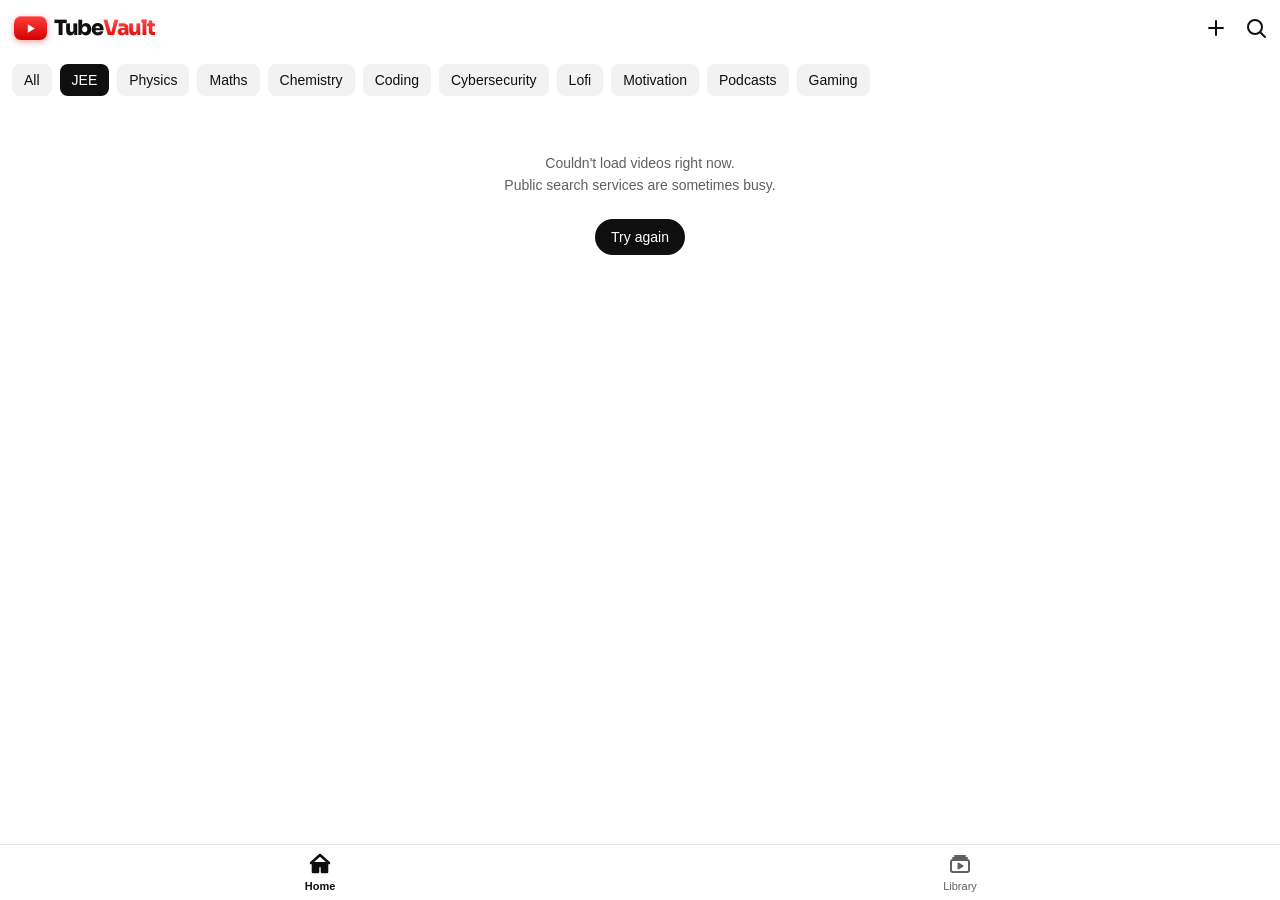
==== commit d7f1ca92: "Rename TubeVault (3).html to index.html" ====
--- a/index.html
+++ b/index.html
@@ -9,6 +9,9 @@
 <meta name="apple-mobile-web-app-status-bar-style" content="black-translucent">
 <meta name="apple-mobile-web-app-title" content="TubeVault">
 <title>TubeVault</title>
+<link rel="preconnect" href="https://fonts.googleapis.com">
+<link rel="preconnect" href="https://fonts.gstatic.com" crossorigin>
+<link href="https://fonts.googleapis.com/css2?family=Sora:wght@800&display=swap" rel="stylesheet">
 <link rel="icon" type="image/svg+xml" href="data:image/svg+xml,%3Csvg xmlns='http://www.w3.org/2000/svg' viewBox='0 0 64 64'%3E%3Crect width='64' height='64' rx='16' fill='%23FF0000'/%3E%3Cpath d='M26 20v24l20-12z' fill='%23fff'/%3E%3C/svg%3E">
 <link rel="manifest" id="mf">
 <script>
@@ -259,6 +262,36 @@
 .ncard p{margin:6px 0 0;color:var(--tx);font-size:13.5px;white-space:nowrap;overflow:hidden;text-overflow:ellipsis}
 #notes-box{margin:0 0 12px}
 #upnext{margin:0 -12px}
+.logo{gap:7px}
+.logo .mk{width:33px;height:24px;border-radius:7px;background:linear-gradient(180deg,#ff3d3d,#d60000);box-shadow:inset 0 1px 0 rgba(255,255,255,.35),0 2px 6px rgba(214,0,0,.35)}
+.logo .wm{font-family:"Sora","Poppins","Segoe UI",Roboto,Arial,sans-serif;font-weight:800;font-size:21px;letter-spacing:-.06em;line-height:1;display:flex;align-items:baseline}
+.logo .wm b{font-weight:800;color:var(--tx)}
+.logo .wm i{font-style:normal;background:linear-gradient(180deg,#ff5252,#e00000);-webkit-background-clip:text;background-clip:text;color:transparent;-webkit-text-fill-color:transparent}
+#nav button.on svg{fill:none;stroke-width:2.6}
+#nav-home.on svg path:nth-child(2){fill:currentColor}
+.avatar.pf{background:linear-gradient(135deg,#6d5efc,#2f9bff);color:#fff}
+.avatar.pf svg{width:58%;height:58%}
+.btn{height:auto;min-height:36px;padding:7px 16px;line-height:1.2}
+.btn.big{height:auto;min-height:40px;padding:8px 18px}
+.chip{height:auto;min-height:32px;padding:6px 12px}
+.pill{height:auto;min-height:36px}
+#nav button{min-width:0;overflow:hidden}
+.avatar{position:relative;overflow:hidden}
+.avimg{position:absolute;inset:0;width:100%;height:100%;object-fit:cover;background:var(--bg2)}
+#nbtn,#nsw{display:none;position:absolute;top:6px;z-index:4;background:rgba(0,0,0,.5);color:#fff}
+#nbtn{left:6px}#nsw{right:6px;width:auto;border-radius:20px;padding:0 14px;font-size:13px;font-weight:600}
+#pv.native #nbtn,#pv.native #nsw{display:flex}
+#pv.native #ctrl,#pv.native #shield{display:none}
+body.nat #mini-play{display:none}
+#pv.cfs{position:fixed;inset:0;width:100vw;height:100vh;z-index:70}
+#wp-pct{display:none}
+#scrub{left:6px;right:6px}
+.spanel select{height:48px;border:0;border-radius:12px;padding:0 14px;background:var(--bg2)}
+.sqi{height:44px;border:0;border-radius:22px;background:var(--bg2);padding:0 18px;font-size:16px}
+.qrow{display:flex;align-items:center;gap:14px;padding:6px 6px 6px 16px;min-height:56px;cursor:pointer}
+.qic{flex:none}.qt{flex:1;min-width:0;font-size:16px;white-space:nowrap;overflow:hidden;text-overflow:ellipsis}
+.qth{width:88px;aspect-ratio:16/9;object-fit:cover;border-radius:8px;flex:none}
+.ck{width:24px;height:24px;flex:none}
 @media (prefers-reduced-motion:reduce){*{animation:none!important;transition:none!important}}
 </style>
 </head>
@@ -266,7 +299,7 @@
 
 <div id="hdr">
   <header id="topbar">
-    <div class="logo" data-act="home-top"><span class="mk"><svg width="12" height="12" viewBox="0 0 24 24"><path d="M7 4v16l13-8z" fill="currentColor"/></svg></span>Tube<i>Vault</i></div>
+    <div class="logo" data-act="home-top" aria-label="TubeVault"><span class="mk"><svg width="13" height="13" viewBox="0 0 24 24"><path d="M7 4v16l13-8z" fill="currentColor"/></svg></span><span class="wm"><b>Tube</b><i>Vault</i></span></div>
     <div class="sp"></div>
     <button class="ib" data-act="add" aria-label="Add video" id="add-btn"></button>
     <button class="ib" data-act="search" aria-label="Search" id="search-btn"></button>
@@ -295,14 +328,15 @@
   <div id="pv">
     <div id="yt-host"></div>
     <div id="shield"></div>
+    <button class="ib" id="nbtn" data-act="c-min" aria-label="Minimise"></button>
+    <button class="ib" id="nsw" data-act="fb-next">Switch server</button>
     <div id="bl" class="badge">« 10s</div><div id="br" class="badge">10s »</div>
     <div id="ctrl">
       <div class="ctop">
         <button class="ib" data-act="c-min" id="c-min"></button>
-        <div class="cttl"><b id="c-title"></b><small id="c-chan"></small></div>
+        <div class="sp"></div>
         <button class="ib" data-act="c-auto" id="c-auto" aria-label="Autoplay"></button>
         <button class="ib" data-act="c-speed" id="c-speed" aria-label="Settings"></button>
-        <button class="ib" data-act="c-close" id="c-close" aria-label="Close"></button>
       </div>
       <div class="cmid"><button class="sm" data-act="c-prev" id="c-prev"></button><button class="sm" data-act="c-rew" id="c-rew"></button><button class="big" data-act="c-play" id="c-play"></button><button class="sm" data-act="c-fwd" id="c-fwd"></button><button class="sm" data-act="c-next" id="c-next"></button></div>
       <div class="cbot"><span id="c-time">0:00 / --:--</span><div class="sp"></div><button class="ib" style="width:36px;height:36px" data-act="c-fs" id="c-fs"></button></div>
@@ -1058,6 +1092,404 @@
   updatePlayUI();applyTheme();renderChips();setTab('home',true);loadHome();
   handleShare();setTimeout(checkClip,900);window.addEventListener('focus',()=>setTimeout(checkClip,300));
 }
+/* ============ v4: YouTube-style screens (later declarations override earlier ones) ============ */
+P.chat='<path d="M21 15a2 2 0 0 1-2 2H8l-5 4V5a2 2 0 0 1 2-2h14a2 2 0 0 1 2 2z"/>';
+P.prev='<path d="M6 5v14"/><path d="M19 5v14L8 12z" fill="currentColor"/>';
+P.next='<path d="M18 5v14"/><path d="M5 5v14l11-7z" fill="currentColor"/>';
+P.chevr='<path d="M9 6l6 6-6 6"/>';
+const hue=s=>{let h=0;for(const c of String(s||'x'))h=(h*31+c.charCodeAt(0))%360;return h};
+const autoHtml=()=>`<span class="tg${S.set.autoplay!==false?' on':''}"><i></i></span>`;
+const isFs=()=>!!(document.fullscreenElement||document.webkitFullscreenElement);
+S.libChip='all';
+
+function thumbBox(id,m,h){
+  const pct=pctOf(h),dur=m.dur||(h&&h.t)||0;
+  return `<div class="thumb"><img src="${thumb(id)}" loading="lazy" decoding="async" alt="">${dur?`<span class="dur">${fmt(dur)}</span>`:''}${pct>0?`<div class="prog"><i style="width:${pct}%"></i></div>`:''}</div>`;
+}
+function cardHtml(id,ctx,hm){
+  const m=M(id),h=hm[id];
+  const st=[m.views?'▷ '+m.views.replace(' views',''):'',m.pub].filter(Boolean).join('   ');
+  return `<article class="card" data-act="play" data-id="${id}" data-ctx="${ctx}">${thumbBox(id,m,h)}<h3 class="ctitle" data-t="${id}">${esc(m.title)}</h3><div class="cmeta">${avatar(m.channel)}<div class="ct"><div class="cn" data-c="${id}">${esc(m.channel||'YouTube')}</div>${st?`<p class="cs">${esc(st)}</p>`:''}</div><div class="cact"><button class="ib${inPl('liked',id)?' on':''}" data-act="c-like" data-id="${id}" aria-label="Like">${ic('like',22)}</button><button class="ib" data-act="c-chat" data-id="${id}" aria-label="Notes">${ic('chat',22)}</button><button class="ib${inPl('wl',id)?' on':''}" data-act="c-wl" data-id="${id}" aria-label="Watch later">${ic('save',22)}</button><button class="ib" data-act="menu" data-id="${id}" aria-label="More">${ic('more',22)}</button></div></div></article>`;
+}
+function rowHtml(id,ctx,hm,pl){
+  const m=M(id),h=hm[id];
+  return `<div class="row" data-act="play" data-id="${id}" data-ctx="${ctx}"${pl?` data-pl="${pl}"`:''}>${thumbBox(id,m,h).replace('class="thumb"','class="rthumb"')}<div class="ct"><h3 data-t="${id}">${esc(m.title)}</h3><p data-c="${id}" data-k="sub">${esc(subline(m))}</p></div><button class="ib" data-act="menu" data-id="${id}" aria-label="More">${ic('more')}</button></div>`;
+}
+function hcardHtml(id,hm){
+  const m=M(id);
+  return `<div class="hcard" data-act="play" data-id="${id}" data-ctx="hist">${thumbBox(id,m,hm[id])}<div class="hrow"><div style="flex:1;min-width:0"><h3 class="clamp2" data-t="${id}">${esc(m.title)}</h3><p data-c="${id}">${esc(m.channel||'YouTube')}</p></div><button class="ib hm" data-act="menu" data-id="${id}" aria-label="More">${ic('more',20)}</button></div></div>`;
+}
+/* in-place title patching (no re-render, no flicker) */
+function patchMeta(){
+  document.querySelectorAll('[data-t]').forEach(e=>{const t=M(e.dataset.t).title;if(e.textContent!==t)e.textContent=t});
+  document.querySelectorAll('[data-c]').forEach(e=>{const m=M(e.dataset.c);const v=e.dataset.k==='sub'?subline(m):(m.channel||'YouTube');if(e.textContent!==v)e.textContent=v});
+}
+function refreshViews(){clearTimeout(refreshT);refreshT=setTimeout(()=>{patchMeta();if(S.cur)updateWatchPage();if(clipCand&&$('clip').classList.contains('on'))showClip()},300)}
+
+/* library = YouTube "You" page */
+function renderLibrary(){
+  const hm=histMap(),hs=S.hist.slice(0,12).map(h=>h.v);ctxLists.hist=hs;
+  const name=S.set.name||'Sumit',handle=S.set.handle||'@iguessumit',lc=S.libChip||'all';
+  const nn=Object.values(S.notes).reduce((a,l)=>a+l.length,0);
+  const pls=S.playlists.map(p=>{const first=p.items[0],n=p.items.length;
+    return `<div class="prow" data-act="open-pl" data-id="${p.id}"><div class="pthumb">${first?`<img src="${thumb(first)}" loading="lazy" alt="">`:ic(p.id==='liked'?'like':p.id==='wl'?'clock':'list')}</div><div class="ct" style="flex:1"><h3>${esc(p.name)}</h3><p>${p.sys?'Private':'Playlist'} • ${n} video${n===1?'':'s'}</p></div>${p.sys?'':`<button class="ib" data-act="pl-row-menu" data-id="${p.id}">${ic('more')}</button>`}</div>`}).join('');
+  const notesRow=`<div class="prow" data-act="open-notes"><div class="pthumb">${ic('note',28)}</div><div class="ct" style="flex:1"><h3>Your notes</h3><p>${nn} pinned note${nn===1?'':'s'}</p></div></div>`;
+  const chips=[['all','Recents'],['pl','Playlists'],['notes','Notes']].map(c=>`<button class="chip${lc===c[0]?' on':''}" data-act="lib-chip" data-v="${c[0]}">${c[1]}</button>`).join('');
+  $('view-library').innerHTML=`
+  <div class="prof">${profAvatar(true)}<div class="sp" style="min-width:0"><h1>${esc(name)}</h1><p>${esc(handle)}</p></div><button class="ib" data-act="settings" aria-label="Settings">${ic('gear')}</button></div>
+  <div class="hscroll" style="padding-top:4px"><button class="btn pri big" data-act="add">${ic('plus',18)} Add video</button><button class="btn outl big" data-act="import">${ic('download',18)} Import playlist</button><button class="btn outl big" data-act="new-playlist">${ic('list',18)} New playlist</button></div>
+  <div class="sec"><h2 data-act="open-history" style="display:flex;align-items:center;gap:4px">History ${ic('chevr',22)}</h2></div>
+  ${hs.length?`<div class="hscroll">${hs.map(id=>hcardHtml(id,hm)).join('')}</div>`:`<div class="empty" style="padding:16px">Videos you watch will show up here.</div>`}
+  <div class="sec"><h2>Library</h2></div>
+  <div class="hscroll" style="padding-bottom:8px">${chips}</div>
+  ${lc==='notes'?'':pls}${lc==='pl'?'':notesRow}`;
+}
+function openHistory(){
+  openSub({kind:'hist'},`<div class="subbar"><button class="ib" data-act="sub-back">${ic('back')}</button><div class="sp"></div><button class="ib" data-act="hist-focus">${ic('search')}</button><button class="ib" data-act="hist-menu">${ic('more')}</button></div><h1 class="bigt">History</h1><div class="sbox">${ic('search',20)}<input id="hist-q" placeholder="Search watch history" autocomplete="off"></div><div id="hist-list"></div>`);
+  renderHistList();
+}
+function renderPlPage(){
+  const p=PL(S.sub&&S.sub.id),el=$('plpage');if(!el)return;if(!p){closeSub();return}
+  const hm=histMap(),n=p.items.length,nm=S.set.name||'Sumit';ctxLists.pl=p.items.slice();
+  el.innerHTML=`<div class="plbg" style="--ph:${hue(p.items[0]||p.name)}"><div class="subbar"><button class="ib" data-act="sub-back">${ic('back')}</button><div class="sp"></div><button class="ib" data-act="pl-menu">${ic('more')}</button></div>
+  <div class="plbig">${n?`<img src="${thumb(p.items[0])}" alt="">`:ic('list',44)}</div>
+  <h1 class="pltitle">${esc(p.name)}</h1>
+  <div class="plby">${profAvatar(false)}<b>by ${esc(nm)}</b></div>
+  <p class="plmeta">Playlist • ${p.sys?'Private':'Personal'} • ${n} video${n===1?'':'s'}</p>
+  <div class="plbtns"><button class="pbig" data-act="pl-play">${ic('play',22)} Play all</button><button class="cbtn" data-act="pl-shuffle" aria-label="Shuffle">${ic('shuffle',22)}</button><button class="cbtn" data-act="pl-add" aria-label="Add video">${ic('plus',22)}</button></div></div>
+  <div>${n?p.items.map(id=>rowHtml(id,'pl',hm,p.id)).join(''):`<div class="empty">No videos here yet.<br>Use ⋮ on any video, then “Save to playlist”.</div>`}</div>`;
+}
+/* watch page */
+function updateWatchPage(){
+  const id=S.cur;if(!id)return;const m=M(id),nl=S.notes[id]||[];
+  $('wp-title').textContent=m.title;$('wp-chan').textContent=m.channel||'YouTube';
+  $('wp-meta').textContent=[m.views,m.pub].filter(Boolean).join(' • ');$('wp-av').innerHTML=avatar(m.channel);
+  $('c-title').textContent=m.title;$('c-chan').textContent=m.channel||'';
+  $('mini-title').textContent=m.title;$('mini-chan').textContent=m.channel||'YouTube';
+  $('b-like').innerHTML=ic('like',22);$('b-save').innerHTML=ic('save',22);$('b-share').innerHTML=ic('share',22);$('b-more').innerHTML=ic('more',22);
+  $('b-like').classList.toggle('on',inPl('liked',id));
+  $('b-save').classList.toggle('on',S.playlists.some(p=>p.id!=='liked'&&p.items.includes(id)));
+  $('notes-n').textContent=nl.length;$('notes-prev').textContent=nl.length?nl[0].text:'Pin a note at the current time…';
+  $('c-min').innerHTML=ic(S.set.playerMode==='mini'?'chev':'close',28);$('c-close').hidden=S.set.playerMode!=='mini';
+  $('c-auto').innerHTML=autoHtml();
+  renderUpNext();updatePlayUI();
+}
+function renderUpNext(){
+  const el=$('upnext');if(!el)return;
+  const i=S.queue.indexOf(S.cur);let ids=i>-1?S.queue.slice(i+1):[];
+  if(ids.length<6)personalFeed().concat(H.ids,H.recs||[]).forEach(x=>{if(x!==S.cur&&!ids.includes(x)&&!S.queue.includes(x)&&!ids.includes(x))ids.push(x)});
+  ids=ids.slice(0,20);ctxLists.upnext=[S.cur].concat(ids);
+  const hm=histMap();el.innerHTML=ids.map(id=>cardHtml(id,'upnext',hm)).join('');
+}
+function paintProg(){
+  const d=S.d||0,t=S.t||0,p=d>0?Math.min(100,t/d*100):0;
+  $('sc-fill').style.width=p+'%';$('sc-knob').style.left=p+'%';$('mini-prog').style.width=p+'%';
+  $('c-time').textContent=fmt(t)+' / '+(d?fmt(d):'--:--');const w=$('wp-pct');if(w)w.textContent=Math.round(p)+'% watched';
+  if(isDrag){const tp=$('sc-tip');tp.textContent=fmt(t);tp.style.left=p+'%'}
+}
+function applyTheme(){$('tc').setAttribute('content',document.documentElement.classList.contains('dark')?'#0f0f0f':'#ffffff')}
+function setTab(t,init){
+  if(!init)S.scroll[S.tab]=window.scrollY;
+  S.tab=t;$('view-home').hidden=t!=='home';$('view-library').hidden=t!=='library';
+  $('nav-home').classList.toggle('on',t==='home');$('nav-library').classList.toggle('on',t==='library');
+  $('hdr').classList.toggle('lib',t==='library');$('hdr').classList.remove('hide');
+  if(t==='library')renderLibrary();else if(!init&&S.chip==='All'){H.ids=personalFeed();renderFeed()}
+  window.scrollTo(0,S.scroll[t]||0);
+}
+function openSettings(){
+  const th=document.documentElement.classList.contains('dark')?'dark':'light',pm=S.set.playerMode;
+  openSheet(`<div class="shead" style="font-size:18px">Settings</div>
+  <span class="lbl">Profile</span><div class="inrow" style="align-items:center">${profAvatar(true)}<button class="btn" data-act="pick-photo">Change photo</button>${S.set.photo?'<button class="btn" data-act="rm-photo">Remove</button>':''}<input id="photo-in" type="file" accept="image/*" hidden></div><div class="inrow" style="margin-top:8px"><input id="name-in" value="${esc(S.set.name||'Sumit')}" placeholder="Name"><input id="handle-in" value="${esc(S.set.handle||'@iguessumit')}" placeholder="@handle"></div>
+  <span class="lbl">Appearance</span><div class="seg"><button data-act="set-theme" data-v="dark" class="${th==='dark'?'on':''}">Dark</button><button data-act="set-theme" data-v="light" class="${th==='light'?'on':''}">Light</button></div>
+  <span class="lbl">Video player style</span>
+  <button class="opt${pm==='mini'?' on':''}" data-act="set-pm" data-v="mini"><b>Watch page + mini player</b><span>Video on top with details and Up next. Swipe the video down (or tap ˅) to shrink it into a mini bar while you browse.</span></button>
+  <button class="opt${pm==='full'?' on':''}" data-act="set-pm" data-v="full"><b>Full-screen only</b><span>Player fills the screen. Closing it stops the video, no mini bar.</span></button>
+  <span class="lbl">Home topics</span><input id="topics-in" value="${esc(S.set.topics.join(', '))}"><p class="hint">Comma separated. Shown as chips on Home.</p>
+  <div class="srow"><button class="btn pri grow" data-act="sheet-close">Done</button></div>`);
+}
+document.addEventListener('change',e=>{
+  const t=e.target;
+  if(t.id==='name-in'){S.set.name=t.value.trim()||'Sumit';sv(K.set,S.set);if(S.tab==='library')renderLibrary()}
+  else if(t.id==='handle-in'){S.set.handle=t.value.trim()||'@iguessumit';sv(K.set,S.set);if(S.tab==='library')renderLibrary()}
+});
+Object.assign(A,{
+  'c-speed'(){showCtrls();openSheet(`<div class="shead">Playback speed</div>`+[0.5,0.75,1,1.25,1.5,1.75,2].map(r=>`<button class="mi" data-act="set-rate" data-v="${r}">${ic(S.rate===r?'check':'clock')}<span>${r===1?'Normal':r+'x'}</span></button>`).join(''))},
+  'set-rate'(el){S.rate=+el.dataset.v;if(playerReady)try{yt.setPlaybackRate(S.rate)}catch(e){}closeSheet();toast('Speed '+S.rate+'x')},
+  'c-prev'(){const i=S.queue.indexOf(S.cur);if(S.t>3||i<1)seekTo(0);else playVideo(S.queue[i-1],{keepQueue:true});showCtrls()},
+  'c-next'(){playNext();showCtrls()},
+  'c-close'(){stopPlayer()},
+  'c-auto'(){S.set.autoplay=S.set.autoplay===false;sv(K.set,S.set);$('c-auto').innerHTML=autoHtml();showCtrls()},
+  'wp-more'(){$('wp-title').classList.toggle('open')},
+  'b-more'(){if(S.cur)openMenu(S.cur,'x')},
+  'b-notes'(){const b=$('notes-box');b.hidden=!b.hidden;if(!b.hidden){renderNotes();setTimeout(()=>{const i=$('note-in');i&&i.focus()},60)}},
+  'c-like'(el){const a=togglePl('liked',el.dataset.id);el.classList.toggle('on',a);toast(a?'Added to Liked videos':'Removed from Liked videos')},
+  'c-wl'(el){const a=togglePl('wl',el.dataset.id);el.classList.toggle('on',a);toast(a?'Saved to Watch later':'Removed from Watch later')},
+  'c-chat'(el){const h=el.closest('[data-ctx]'),id=el.dataset.id;playVideo(id,{queue:ctxLists[h&&h.dataset.ctx]||[id]});const b=$('notes-box');b.hidden=false;renderNotes()},
+  'hist-focus'(){const i=$('hist-q');i&&i.focus()},
+  'lib-chip'(el){S.libChip=el.dataset.v;renderLibrary()},
+  'pl-add'(){openAdd();const s=$('add-pl');if(s&&S.sub&&S.sub.id!=='liked'&&PL(S.sub.id))s.value=S.sub.id}
+});
+/* endless Home feed */
+const MORE=['',' latest',' one shot',' lecture',' explained',' tutorial',' best',' 2026'];
+let moreN=0,moreBusy=false;
+async function loadMore(){
+  if(moreBusy||H.loading||H.err||S.tab!=='home'||subOpen||S.pmode==='full')return;
+  const tp=S.chip==='All'?S.set.topics:[S.chip];
+  if(moreN>=tp.length*(MORE.length-1))return;
+  moreBusy=true;const my=homeTok,base=tp[moreN%tp.length],suf=MORE[1+Math.floor(moreN/tp.length)];moreN++;
+  try{
+    const r=await onlineSearch(base+suf);if(my!==homeTok)return;
+    const seen=new Set(H.ids.concat(H.recs||[]));const ids=ingest(r).filter(id=>!seen.has(id));
+    if(ids.length){H.recs=(H.recs||[]).concat(ids);ctxLists.home=H.ids.concat(H.recs);const hm=histMap();$('feed-more').insertAdjacentHTML('beforeend',ids.map(id=>cardHtml(id,'home',hm)).join(''))}
+  }catch(e){moreN=1e9}
+  finally{moreBusy=false}
+  requestAnimationFrame(()=>{const e=$('feed-end');if(e&&moreN<1e9&&e.getBoundingClientRect().top<innerHeight+900)setTimeout(loadMore,60)});
+}
+/* hide header on scroll down, show on scroll up */
+(function(){
+  let lastY=0,tk=false;const h=$('hdr');
+  addEventListener('scroll',()=>{if(tk)return;tk=true;requestAnimationFrame(()=>{tk=false;const y=Math.max(0,scrollY);
+    if(y>lastY+8&&y>140)h.classList.add('hide');else if(y<lastY-8||y<60)h.classList.remove('hide');lastY=y})},{passive:true});
+})();
+/* swipe video down to minimise, seek-bar drag tooltip */
+(function(){
+  const L=$('player-layer'),pv=$('pv'),sc=$('scrub');let sy=0,dy=0,on=false;
+  /* old swipe handler disabled; replaced by v5 gestures */
+  pv.addEventListener('touchmove',e=>{if(!on)return;dy=e.touches[0].clientY-sy;if(dy>0){L.style.animation='none';L.style.transition='none';L.style.transform=`translateY(${dy}px)`}},{passive:true});
+  pv.addEventListener('touchend',()=>{if(!on)return;on=false;
+    if(dy>90){L.style.transition='transform .16s';L.style.transform='translateY(100%)';setTimeout(()=>{L.style.transition='';L.style.transform='';L.style.animation='';if(stack.length&&stack[stack.length-1].kind==='player')closeTopLayer();else playerClose()},160)}
+    else{L.style.transition='transform .16s';L.style.transform='';setTimeout(()=>{L.style.transition='';L.style.animation=''},170)}},{passive:true});
+  sc.addEventListener('pointerdown',()=>{if(S.d){sc.classList.add('drag');paintProg()}});
+  ['pointerup','pointercancel'].forEach(n=>sc.addEventListener(n,()=>sc.classList.remove('drag')));
+})();
+function initOld(){
+  load();
+  $('search-btn').innerHTML=ic('search');$('add-btn').innerHTML=ic('plus');
+  $('nav-home').innerHTML=ic('home')+'<span>Home</span>';$('nav-library').innerHTML=ic('library')+'<span>Library</span>';
+  $('c-rew').innerHTML=ic('rew',30);$('c-fwd').innerHTML=ic('fwd',30);$('c-prev').innerHTML=ic('prev',26);$('c-next').innerHTML=ic('next',26);
+  $('c-fs').innerHTML=ic('fs',22);$('c-speed').innerHTML=ic('gear',22);$('c-auto').innerHTML=autoHtml();$('mini-close').innerHTML=ic('close',22);
+  updatePlayUI();applyTheme();renderChips();setTab('home',true);loadHome();
+  handleShare();setTimeout(checkClip,900);window.addEventListener('focus',()=>setTimeout(checkClip,300));
+  try{new IntersectionObserver(es=>{if(es[0].isIntersecting)loadMore()},{rootMargin:'900px'}).observe($('feed-end'))}catch(e){}
+}
+/* ============ v5: channel logos, YouTube gestures, search page, playback fallback ============ */
+P.fill='<path d="M17 17L7 7"/><path d="M7 15V7h8"/>';
+const AV=ld('tv3_av',{});let avT=null;
+function setAv(ch,url){if(!ch||!url||AV[ch]===url)return;AV[ch]=url;clearTimeout(avT);avT=setTimeout(()=>sv('tv3_av',AV),800)}
+function avatar(name,big){
+  const n=(name||'?').trim()||'?',c=[...n][0];let h=0;for(const ch of n)h=(h*31+ch.charCodeAt(0))%360;const u=AV[n];
+  return `<div class="avatar${big?' big':''}" style="background:hsl(${h} 45% 38%)">${esc(c.toUpperCase())}${u?`<img class="avimg" src="${esc(u)}" referrerpolicy="no-referrer" loading="lazy" onerror="this.remove()" alt="">`:''}</div>`;
+}
+const fixU=(u,b)=>!u?'':u.startsWith('//')?'https:'+u:u.startsWith('/')?b+u:u;
+function ingest(list){return list.filter(x=>/^[\w-]{11}$/.test(x.id)).map(x=>{setMeta(x.id,{title:x.title,channel:x.channel,dur:x.dur,views:x.views,pub:x.pub});if(x.av)setAv(x.channel,x.av);return x.id})}
+async function onlineSearch(q){
+  const key=q.toLowerCase(),c=scache.get(key);if(c&&Date.now()-c.t<6e5)return c.r;
+  const e=encodeURIComponent(q);
+  const tasks=[
+    ...INV.map(b=>tfetch(`${b}/api/v1/search?q=${e}&type=video`,7000).then(d=>{const a=(Array.isArray(d)?d:[]).filter(x=>x.videoId&&x.title).map(x=>{const t=x.authorThumbnails||[];return {id:x.videoId,title:x.title,channel:x.author,dur:x.lengthSeconds,views:fmtViews(x.viewCount),pub:x.publishedText,av:fixU((t[1]||t[t.length-1]||{}).url,b)}});if(!a.length)throw 0;return a})),
+    ...PIPED.map(b=>tfetch(`${b}/search?q=${e}&filter=videos`,7000).then(d=>{const a=((d&&d.items)||[]).filter(x=>x.url&&x.url.includes('watch?v=')).map(x=>({id:x.url.split('v=')[1].split('&')[0],title:x.title,channel:x.uploaderName,dur:x.duration>0?x.duration:0,views:x.views>=0?fmtViews(x.views):'',pub:x.uploadedDate,av:x.uploaderAvatar}));if(!a.length)throw 0;return a}))
+  ];
+  const r=await Promise.any(tasks);scache.set(key,{t:Date.now(),r});return r;
+}
+/* metadata (title, channel logo, views, age) for saved videos, 2 at a time */
+const infoQ=[];let infoRun=0;
+function ensureMeta(id){
+  const m=S.meta[id];if(m&&m.title&&(AV[m.channel]||(m.tav&&Date.now()-m.tav<864e5)))return;
+  if(metaPending.has(id))return;metaPending.add(id);infoQ.push(id);pumpInfo();
+}
+function pumpInfo(){while(infoRun<2&&infoQ.length){const id=infoQ.shift();infoRun++;fetchInfo(id).finally(()=>{infoRun--;metaPending.delete(id);pumpInfo()})}}
+async function fetchInfo(id){
+  try{
+    const tasks=[...INV.slice(0,2).map(b=>tfetch(`${b}/api/v1/videos/${id}?fields=title,author,authorThumbnails,viewCount,publishedText,lengthSeconds`,7000).then(d=>{if(!d||!d.title)throw 0;const t=d.authorThumbnails||[];return {title:d.title,channel:d.author,dur:d.lengthSeconds,views:fmtViews(d.viewCount),pub:d.publishedText,av:fixU((t[1]||t[t.length-1]||{}).url,b)}})),
+      tfetch(`${PIPED[0]}/streams/${id}`,8000).then(d=>{if(!d||!d.title)throw 0;return {title:d.title,channel:d.uploader,dur:d.duration,views:d.views>=0?fmtViews(d.views):'',pub:'',av:d.uploaderAvatar}})];
+    const r=await Promise.any(tasks);setMeta(id,{title:r.title,channel:r.channel,dur:r.dur,views:r.views,pub:r.pub,tav:Date.now()});if(r.av)setAv(r.channel,r.av);
+  }catch(e){
+    try{const d=await tfetch('https://noembed.com/embed?url=https://www.youtube.com/watch?v='+id,8000);if(d&&d.title)setMeta(id,{title:d.title,channel:d.author_name,tav:Date.now()})}catch(x){setMeta(id,{tav:Date.now()})}
+  }
+  refreshViews();
+}
+function patchMeta(){
+  document.querySelectorAll('[data-t]').forEach(e=>{const t=M(e.dataset.t).title;if(e.textContent!==t)e.textContent=t});
+  document.querySelectorAll('[data-c]').forEach(e=>{const m=M(e.dataset.c);const v=e.dataset.k==='sub'?subline(m):(m.channel||'YouTube');if(e.textContent!==v)e.textContent=v});
+  document.querySelectorAll('.cn[data-c]').forEach(e=>{const m=M(e.dataset.c),mt=e.closest('.cmeta'),av=mt&&mt.querySelector('.avatar');if(av&&AV[m.channel]&&!av.querySelector('img'))av.outerHTML=avatar(m.channel)});
+}
+
+/* ----- playback: official player, with a compatibility fallback when YouTube blocks file:// pages (error 153) ----- */
+const EMB=['https://inv.nadeko.net','https://yewtu.be','https://invidious.nerdvpn.de'];let embIdx=0;
+const httpOk=()=>/^https?:$/.test(location.protocol);
+function playFallback(id,start){
+  S.native=true;document.body.classList.add('nat');$('pv').classList.add('native');playerReady=false;yt=null;pending=null;
+  $('yt-host').innerHTML=`<iframe src="${EMB[embIdx%EMB.length]}/embed/${id}?autoplay=1&local=true&start=${Math.floor(start||0)}" allow="autoplay; fullscreen; picture-in-picture; encrypted-media" allowfullscreen referrerpolicy="no-referrer"></iframe>`;
+  S.playing=true;updatePlayUI();
+  if(!S.fbWarned){S.fbWarned=true;toast('Compatibility player. Host the file on https for full controls.')}
+}
+function ytError(c){
+  if(c===100){toast('This video is unavailable');return}
+  if(c===152||c===153)S.fb=true;
+  if(S.cur)playFallback(S.cur,S.t);
+}
+function createPlayer(id,start){
+  $('yt-host').innerHTML='<div id="yt-el"></div>';
+  const v={autoplay:1,controls:0,playsinline:1,rel:0,modestbranding:1,iv_load_policy:3,disablekb:1,fs:0,start:Math.floor(start||0)};
+  if(httpOk())v.origin=location.origin;
+  yt=new YT.Player('yt-el',{host:'https://www.youtube-nocookie.com',videoId:id,playerVars:v,events:{
+    onReady:e=>{playerReady=true;try{e.target.setPlaybackRate(S.rate)}catch(x){}
+      if(pending){e.target.loadVideoById({videoId:pending.id,startSeconds:pending.start});pending=null}},
+    onStateChange:onState,onError:e=>ytError(e.data)}});
+}
+function loadInPlayer(id,start){
+  if(!httpOk()||S.fb){playFallback(id,start);return}
+  if(S.native){S.native=false;document.body.classList.remove('nat');$('pv').classList.remove('native');yt=null;playerReady=false;pending=null;$('yt-host').innerHTML=''}
+  if(playerReady){yt.loadVideoById({videoId:id,startSeconds:start});try{yt.setPlaybackRate(S.rate)}catch(e){}}
+  else if(yt){pending={id,start}}
+  else if(ytReady){createPlayer(id,start)}
+  else pending={id,start};
+}
+function stopPlayer(){
+  exitFs();saveProg();try{playerReady&&yt.stopVideo()}catch(e){}
+  if(S.native){$('yt-host').innerHTML='';yt=null;playerReady=false;S.native=false;document.body.classList.remove('nat');$('pv').classList.remove('native')}
+  S.cfs=false;$('pv').classList.remove('cfs');$('yt-host').style.transform='';S.fill=false;
+  clearInterval(tick);tick=null;S.cur=null;S.playing=false;S.pmode='none';S.t=0;S.d=0;
+  $('player-layer').className='';document.body.classList.remove('has-mini');updatePlayUI();
+}
+/* ----- fullscreen, zoom-to-fill, swipe gestures (like YouTube) ----- */
+const inFs=()=>isFs()||!!S.cfs;
+function cssFs(){S.cfs=true;$('pv').classList.add('cfs')}
+function toggleFs(){
+  const pv=$('pv');
+  if(inFs()){if(isFs())exitFs();S.cfs=false;pv.classList.remove('cfs');lockLand(false);setFill(false,true);return}
+  const f=pv.requestFullscreen||pv.webkitRequestFullscreen;
+  if(f){try{Promise.resolve(f.call(pv)).then(()=>lockLand(true)).catch(cssFs)}catch(e){cssFs()}}else cssFs();
+}
+function setFill(on,silent){
+  const h=$('yt-host');
+  if(on&&inFs()){const f=Math.max(1,(innerWidth/innerHeight)/(16/9));h.style.transform=`scale(${f})`;S.fill=true;if(!silent)toast('Zoomed to fill screen')}
+  else{h.style.transform='';const was=S.fill;S.fill=false;if(was&&!silent)toast('Original ratio')}
+}
+document.addEventListener('fullscreenchange',()=>{if(!isFs()){S.cfs=false;$('pv').classList.remove('cfs');setFill(false,true)}});
+(function(){
+  const L=$('player-layer');let g=null;
+  const rst=()=>{L.style.transition='transform .16s,opacity .16s';L.style.transform='';L.style.opacity='';setTimeout(()=>{L.style.transition='';L.style.animation=''},180)};
+  const dismiss=(tx,ty)=>{L.style.transition='transform .18s,opacity .18s';L.style.transform=`translate(${tx}%,${ty}%)`;L.style.opacity='0';setTimeout(()=>{L.style.transition='';L.style.transform='';L.style.opacity='';L.style.animation='';stopPlayer()},190)};
+  L.addEventListener('touchstart',e=>{
+    if(S.pmode==='none'||e.touches.length!==1||S.native||e.target.closest('#scrub'))return;
+    const mini=S.pmode==='mini';if(!mini&&!e.target.closest('#pv'))return;
+    const t=e.touches[0];g={x:t.clientX,y:t.clientY,t0:Date.now(),dx:0,dy:0,mode:mini?'mini':(inFs()?'fs':'port')};
+  },{passive:true});
+  L.addEventListener('touchmove',e=>{
+    if(!g)return;const t=e.touches[0];g.dx=t.clientX-g.x;g.dy=t.clientY-g.y;
+    if(g.mode==='port'&&g.dy>8&&Math.abs(g.dy)>Math.abs(g.dx)){L.style.animation='none';L.style.transition='none';L.style.transform=`translateY(${g.dy}px)`}
+    else if(g.mode==='mini'&&Math.abs(g.dx)>10&&Math.abs(g.dx)>Math.abs(g.dy)){L.style.transition='none';L.style.transform=`translateX(${g.dx}px)`;L.style.opacity=String(1-Math.min(.8,Math.abs(g.dx)/300))}
+  },{passive:true});
+  const end=()=>{
+    if(!g)return;const d=g;g=null;const ax=Math.abs(d.dx),ay=Math.abs(d.dy),fast=Date.now()-d.t0<320;
+    const up=d.dy<-(fast?26:60)&&ay>ax,down=d.dy>(fast?26:60)&&ay>ax,side=ax>(fast?40:90)&&ax>ay;
+    if(d.mode==='port'){
+      if(down){L.style.transition='transform .16s';L.style.transform='translateY(100%)';setTimeout(()=>{L.style.transition='';L.style.transform='';L.style.animation='';if(stack.length&&stack[stack.length-1].kind==='player')closeTopLayer();else playerClose()},160)}
+      else if(up){rst();toggleFs()}else rst();
+    }else if(d.mode==='fs'){
+      if(up)setFill(true);else if(down){if(S.fill)setFill(false);else toggleFs()}
+    }else{
+      if(up){rst();expandPlayer()}else if(side)dismiss(d.dx>0?100:-100,0);else if(down)dismiss(0,100);else rst();
+    }
+  };
+  L.addEventListener('touchend',end,{passive:true});L.addEventListener('touchcancel',()=>{if(g){g=null;rst()}},{passive:true});
+  const sc=$('scrub');
+  sc.addEventListener('pointerdown',()=>{if(S.d){sc.classList.add('drag');paintProg()}});
+  ['pointerup','pointercancel'].forEach(n=>sc.addEventListener(n,()=>sc.classList.remove('drag')));
+})();
+/* ----- search page like YouTube ----- */
+const getRecent=()=>ld('tv3_q',[]).map(x=>typeof x==='string'?{q:x}:x);
+const qrow=(q,icon,v)=>`<div class="qrow" data-act="q-go" data-v="${esc(q)}"><span class="qic">${ic(icon,22)}</span><span class="qt">${esc(q)}</span>${v?`<img class="qth" src="${thumb(v)}" alt="" loading="lazy">`:''}<button class="ib" data-act="q-fill" data-v="${esc(q)}" aria-label="Use suggestion">${ic('fill',22)}</button></div>`;
+function suggest(q){
+  return new Promise(res=>{
+    const cb='sg'+Date.now()+Math.floor(Math.random()*999),s=document.createElement('script');
+    const done=v=>{try{delete window[cb]}catch(e){window[cb]=undefined}s.remove();res(v)};
+    window[cb]=d=>done(((d&&d[1])||[]).map(x=>Array.isArray(x)?x[0]:x).filter(Boolean));
+    s.onerror=()=>done([]);setTimeout(()=>done([]),3500);
+    s.src=`https://suggestqueries.google.com/complete/search?client=youtube&ds=yt&q=${encodeURIComponent(q)}&jsonp=${cb}`;document.head.appendChild(s);
+  });
+}
+let sugT=null,sugTok=0;
+function renderSearchRecent(q){
+  const body=$('sbody');if(!body)return;q=(q||'').trim();const rec=getRecent();
+  if(!q){body.innerHTML=rec.slice(0,12).map(r=>qrow(r.q,'clock',r.v)).join('')||`<div class="empty">Search YouTube, your saved videos and history.</div>`;return}
+  const local=rec.filter(r=>r.q.toLowerCase().includes(q.toLowerCase())).slice(0,4),lh=local.map(r=>qrow(r.q,'clock',r.v)).join('');
+  body.innerHTML=lh;clearTimeout(sugT);const my=++sugTok;
+  sugT=setTimeout(async()=>{const l=await suggest(q);if(my!==sugTok||!$('sbody'))return;const seen=new Set(local.map(r=>r.q.toLowerCase()));
+    $('sbody').innerHTML=lh+l.filter(x=>!seen.has(x.toLowerCase())).slice(0,8).map(x=>qrow(x,'search')).join('')||`<div class="empty">Press search to look for “${esc(q)}”</div>`},180);
+}
+function openSearch(){
+  openSub({kind:'search'},`<form class="shead2" data-form="search"><button type="button" class="ib" data-act="sub-back" aria-label="Back">${ic('back')}</button><input id="sq" class="sqi" placeholder="Search YouTube" enterkeyhint="search" autocomplete="off"></form><div id="sbody"></div>`,true);
+  renderSearchRecent('');setTimeout(()=>{const i=$('sq');i&&i.focus()},60);
+}
+async function runSearch(q){
+  q=(q||'').trim();if(!q)return;
+  const rec=getRecent().filter(r=>r.q.toLowerCase()!==q.toLowerCase());rec.unshift({q});sv('tv3_q',rec.slice(0,14));
+  const inp=$('sq');if(inp){inp.value=q;inp.blur()}
+  const my=++searchTok,hm=histMap(),local=localMatches(q);ctxLists.search=local.slice();
+  $('sbody').innerHTML=(local.length?`<div class="sechead">In your library</div>${local.map(id=>rowHtml(id,'search',hm)).join('')}`:'')+`<div class="sechead">From YouTube</div><div id="sonline">${skelRows(6)}</div>`;
+  try{
+    const r=await onlineSearch(q);if(my!==searchTok)return;
+    const ids=ingest(r).filter(id=>!local.includes(id));ctxLists.search=local.concat(ids);
+    const fv=ids[0]||local[0];if(fv){const r2=getRecent();if(r2[0]&&r2[0].q===q){r2[0].v=fv;sv('tv3_q',r2)}}
+    $('sonline').innerHTML=ids.map(id=>rowHtml(id,'search',hm)).join('')||`<div class="empty">No results</div>`;
+    refreshViews();
+  }catch(e){
+    if(my!==searchTok)return;
+    $('sonline').innerHTML=`<div class="empty">Couldn't reach YouTube search right now.<br>Public search services are sometimes busy.<br><br><button class="btn pri" data-act="q-go" data-v="${esc(q)}">Retry</button></div>`;
+  }
+}
+/* ----- watch page + actions ----- */
+function updateWatchPage(){
+  const id=S.cur;if(!id)return;const m=M(id),nl=S.notes[id]||[];
+  $('wp-title').textContent=m.title;$('wp-chan').textContent=m.channel||'YouTube';
+  $('wp-meta').textContent=[m.views,m.pub].filter(Boolean).join(' • ');$('wp-av').innerHTML=avatar(m.channel);
+  $('mini-title').textContent=m.title;$('mini-chan').textContent=m.channel||'YouTube';
+  $('b-like').innerHTML=ic('like',22);$('b-save').innerHTML=ic('save',22);$('b-share').innerHTML=ic('share',22);$('b-more').innerHTML=ic('more',22);
+  $('b-like').classList.toggle('on',inPl('liked',id));
+  $('b-save').classList.toggle('on',S.playlists.some(p=>p.id!=='liked'&&p.items.includes(id)));
+  $('notes-n').textContent=nl.length;$('notes-prev').textContent=nl.length?nl[0].text:'Pin a note at the current time…';
+  $('c-min').innerHTML=ic('chev',28);$('c-min').hidden=S.set.playerMode!=='mini';$('nbtn').innerHTML=ic('chev',26);
+  $('c-auto').innerHTML=autoHtml();
+  renderUpNext();updatePlayUI();
+}
+Object.assign(A,{
+  'c-speed'(){showCtrls();openSheet(`<div class="shead">Playback speed</div>`+[0.25,0.5,0.75,1,1.25,1.5,1.75,2].map(r=>`<button class="mi" data-act="set-rate" data-v="${r}"><span class="ck">${S.rate===r?ic('check'):''}</span><span>${r===1?'Normal':r+'x'}</span></button>`).join(''))},
+  'q-fill'(el){const i=$('sq');if(i){i.value=el.dataset.v;i.focus();renderSearchRecent(i.value)}},
+  'fb-next'(){embIdx++;if(S.cur){playFallback(S.cur,S.t);toast('Trying another server')}}
+});
+function init(){
+  load();
+  $('search-btn').innerHTML=ic('search');$('add-btn').innerHTML=ic('plus');
+  $('nav-home').innerHTML=ic('home')+'<span>Home</span>';$('nav-library').innerHTML=ic('library')+'<span>Library</span>';
+  $('c-rew').innerHTML=ic('rew',30);$('c-fwd').innerHTML=ic('fwd',30);$('c-prev').innerHTML=ic('prev',26);$('c-next').innerHTML=ic('next',26);
+  $('c-fs').innerHTML=ic('fs',22);$('c-speed').innerHTML=ic('gear',22);$('c-auto').innerHTML=autoHtml();$('mini-close').innerHTML=ic('close',22);$('nbtn').innerHTML=ic('chev',26);
+  updatePlayUI();applyTheme();renderChips();setTab('home',true);loadHome();
+  personalFeed().slice(0,12).forEach(ensureMeta);
+  handleShare();setTimeout(checkClip,900);window.addEventListener('focus',()=>setTimeout(checkClip,300));
+  try{new IntersectionObserver(es=>{if(es[0].isIntersecting)loadMore()},{rootMargin:'900px'}).observe($('feed-end'))}catch(e){}
+}
+/* ============ v6: profile icon / photo ============ */
+function profAvatar(big){
+  const ph=S.set.photo;
+  if(ph)return `<div class="avatar pf${big?' big':''}"><img class="avimg" src="${ph}" alt=""></div>`;
+  return `<div class="avatar pf${big?' big':''}"><svg viewBox="0 0 24 24" fill="currentColor"><circle cx="12" cy="8.2" r="4.2"/><path d="M3.8 21c0-4.5 3.7-7.3 8.2-7.3s8.2 2.8 8.2 7.3z"/></svg></div>`;
+}
+Object.assign(A,{
+  'pick-photo'(){const i=$('photo-in');if(i)i.click()},
+  'rm-photo'(){delete S.set.photo;sv(K.set,S.set);openSettings();if(S.tab==='library')renderLibrary()}
+});
+document.addEventListener('change',e=>{
+  const t=e.target;if(t.id!=='photo-in'||!t.files||!t.files[0])return;
+  const r=new FileReader();
+  r.onload=()=>{const im=new Image();im.onload=()=>{
+    const s=256,c=document.createElement('canvas');c.width=c.height=s;const m=Math.min(im.width,im.height);
+    c.getContext('2d').drawImage(im,(im.width-m)/2,(im.height-m)/2,m,m,0,0,s,s);
+    S.set.photo=c.toDataURL('image/jpeg',.82);sv(K.set,S.set);openSettings();if(S.tab==='library')renderLibrary();toast('Profile photo updated')};
+    im.src=r.result};
+  r.readAsDataURL(t.files[0]);
+});
 if(document.readyState==='loading')document.addEventListener('DOMContentLoaded',init);else init();
 </script>
 </body>
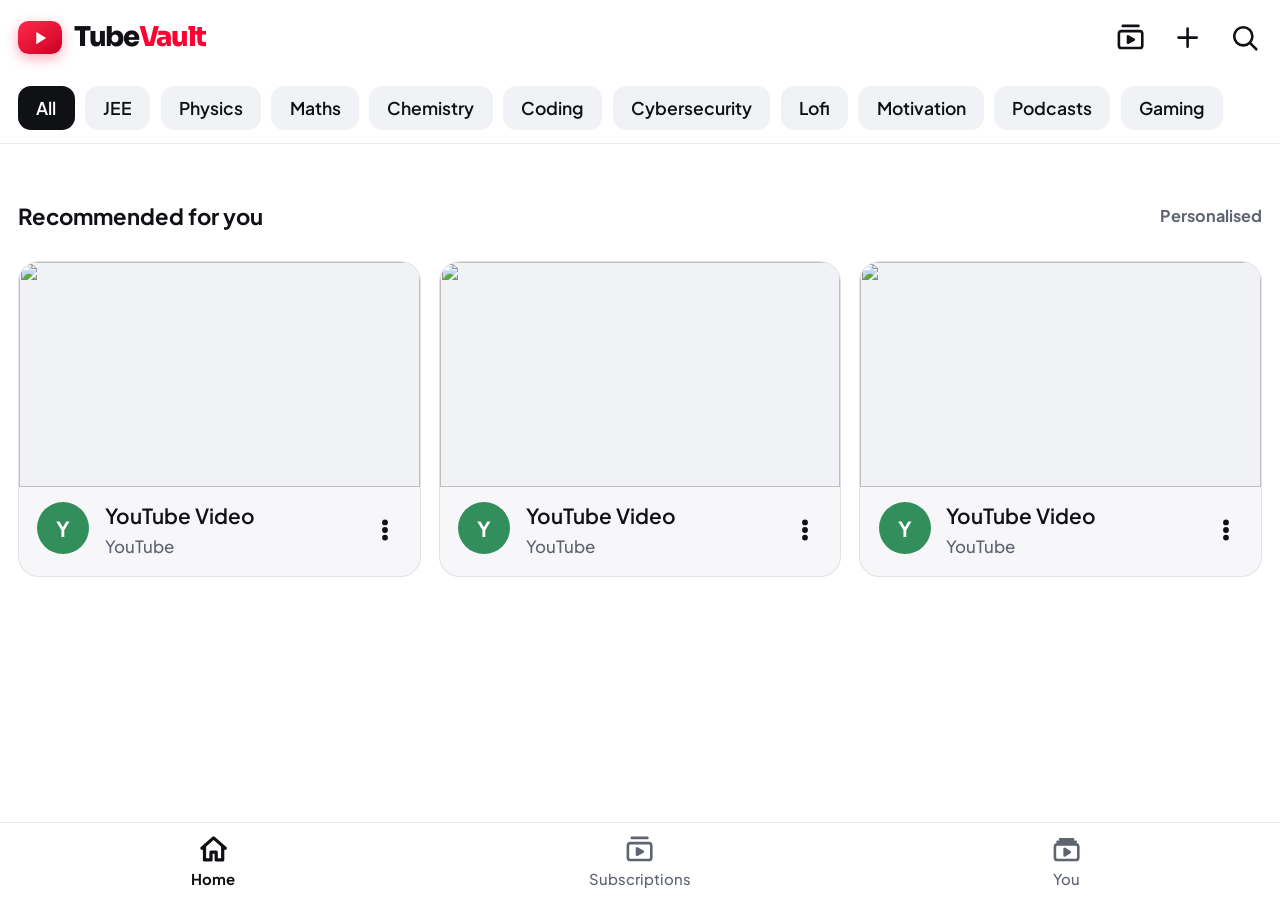
==== commit a662a38f: "Add files via upload" ====
--- a/index.html
+++ b/index.html
@@ -1,1496 +1,242 @@
 <!DOCTYPE html>
 <html lang="en" class="dark">
 <head>
-<meta charset="UTF-8">
-<meta name="viewport" content="width=device-width, initial-scale=1, viewport-fit=cover">
-<meta name="theme-color" content="#0f0f0f" id="tc">
-<meta name="apple-mobile-web-app-capable" content="yes">
-<meta name="mobile-web-app-capable" content="yes">
-<meta name="apple-mobile-web-app-status-bar-style" content="black-translucent">
-<meta name="apple-mobile-web-app-title" content="TubeVault">
-<title>TubeVault</title>
-<link rel="preconnect" href="https://fonts.googleapis.com">
-<link rel="preconnect" href="https://fonts.gstatic.com" crossorigin>
-<link href="https://fonts.googleapis.com/css2?family=Sora:wght@800&display=swap" rel="stylesheet">
-<link rel="icon" type="image/svg+xml" href="data:image/svg+xml,%3Csvg xmlns='http://www.w3.org/2000/svg' viewBox='0 0 64 64'%3E%3Crect width='64' height='64' rx='16' fill='%23FF0000'/%3E%3Cpath d='M26 20v24l20-12z' fill='%23fff'/%3E%3C/svg%3E">
-<link rel="manifest" id="mf">
-<script>
-(function(){
-  try{
-    var s=JSON.parse(localStorage.getItem('tv3_settings')||'null');var t=s&&s.theme;
-    if(!t)t=(window.matchMedia&&matchMedia('(prefers-color-scheme: light)').matches)?'light':'dark';
-    document.documentElement.classList.toggle('dark',t==='dark');
-  }catch(e){}
-  try{
-    var icon="data:image/svg+xml,%3Csvg xmlns='http://www.w3.org/2000/svg' viewBox='0 0 512 512'%3E%3Crect width='512' height='512' rx='112' fill='%23FF0000'/%3E%3Cpath d='M208 150v212l180-106z' fill='%23fff'/%3E%3C/svg%3E";
-    var m={name:'TubeVault',short_name:'TubeVault',start_url:'./',scope:'./',display:'standalone',background_color:'#0f0f0f',theme_color:'#0f0f0f',
-      icons:[{src:icon,sizes:'192x192',type:'image/svg+xml',purpose:'any maskable'},{src:icon,sizes:'512x512',type:'image/svg+xml',purpose:'any maskable'}],
-      share_target:{action:'./',method:'GET',params:{title:'title',text:'text',url:'url'}}};
-    document.getElementById('mf').setAttribute('href','data:application/manifest+json;charset=utf-8,'+encodeURIComponent(JSON.stringify(m)));
-  }catch(e){}
-})();
-</script>
-<style>
-:root{--card:#f6f6f6;--bg:#fff;--bg2:#f2f2f2;--bg3:#e0e0e0;--sheet:#fff;--tx:#0f0f0f;--tx2:#606060;--line:rgba(0,0,0,.1);--chip:#f2f2f2;--chipa:#0f0f0f;--chipat:#fff;--red:#f00;--blue:#065fd4;
-  --top-h:calc(56px + env(safe-area-inset-top,0px));--nav-h:calc(56px + env(safe-area-inset-bottom,0px));--mini-h:0px}
-html.dark{--card:#1c1c1c;--bg:#0f0f0f;--bg2:#272727;--bg3:#3f3f3f;--sheet:#212121;--tx:#f1f1f1;--tx2:#aaa;--line:rgba(255,255,255,.14);--chip:#272727;--chipa:#f1f1f1;--chipat:#0f0f0f;--blue:#3ea6ff}
-*{box-sizing:border-box;-webkit-tap-highlight-color:transparent}
-html{-webkit-text-size-adjust:100%}
-body{margin:0;background:var(--bg);color:var(--tx);font:14px/1.35 Roboto,"Segoe UI",Arial,sans-serif;touch-action:manipulation;padding-bottom:calc(var(--nav-h) + var(--mini-h))}
-body.has-mini{--mini-h:56px}
-[hidden]{display:none!important}
-button{font:inherit;color:inherit;background:none;border:0;padding:0;cursor:pointer}
-input,select,textarea{font:inherit;color:var(--tx);background:var(--bg2);border:1px solid var(--line);border-radius:10px;padding:10px 12px;width:100%;outline:none}
-input:focus,select:focus,textarea:focus{border-color:var(--blue)}
-textarea{resize:none}
-svg{display:block;flex:none}img{display:block}
-.sp{flex:1}
-.ib{width:40px;height:40px;border-radius:50%;display:flex;align-items:center;justify-content:center;flex:none}
-.ib:active{background:var(--bg2)}
-.clamp2{display:-webkit-box;-webkit-line-clamp:2;-webkit-box-orient:vertical;overflow:hidden}
-.btn{height:36px;padding:0 16px;border-radius:18px;background:var(--bg2);font-weight:500;display:inline-flex;align-items:center;justify-content:center;gap:6px;white-space:nowrap}
-.btn.pri{background:var(--chipa);color:var(--chipat)}.btn.red{background:var(--red);color:#fff}.btn:active{opacity:.7}
-.grow{flex:1}.srow{display:flex;gap:8px;margin-top:14px}.pad{padding:0 12px}
-.link{color:var(--blue);font-weight:500;font-size:13px}
-.hint{color:var(--tx2);font-size:12px;margin:6px 0 0}
-.empty{padding:40px 24px;text-align:center;color:var(--tx2);line-height:1.6}
-.sechead{padding:14px 12px 6px;font-size:16px;font-weight:600}
-
-/* top bar */
-#topbar{height:var(--top-h);padding:env(safe-area-inset-top,0) 4px 0 14px;display:flex;align-items:center;background:var(--bg)}
-.logo{display:flex;align-items:center;gap:6px;font-size:20px;font-weight:700;letter-spacing:-.04em;cursor:pointer}
-.logo i{font-style:normal;color:var(--red)}
-.logo .mk{width:28px;height:20px;border-radius:6px;background:var(--red);display:flex;align-items:center;justify-content:center;color:#fff}
-
-/* chips + feed */
-.chips{display:flex;gap:8px;overflow-x:auto;padding:8px 12px;scrollbar-width:none;background:var(--bg)}
-.chips::-webkit-scrollbar{display:none}
-.chip{flex:none;height:32px;padding:0 12px;border-radius:8px;background:var(--chip);font-weight:500;white-space:nowrap}
-.chip.on{background:var(--chipa);color:var(--chipat)}
-.feed{display:grid;grid-template-columns:1fr;gap:0 16px;max-width:1700px;margin:0 auto}
-@media(min-width:600px){.feed{grid-template-columns:repeat(2,1fr);padding:8px 8px 0;gap:0 8px}}
-@media(min-width:900px){.feed{grid-template-columns:repeat(3,1fr)}}
-@media(min-width:1300px){.feed{grid-template-columns:repeat(4,1fr)}}
-.card{cursor:pointer;margin:0 8px 14px;background:var(--card);border-radius:16px;overflow:hidden;contain:layout paint style}
-.card:active{opacity:.9}
-.thumb{position:relative;aspect-ratio:16/9;background:var(--bg2);overflow:hidden}
-.thumb img{width:100%;height:100%;object-fit:cover}
-.dur{position:absolute;right:6px;bottom:8px;background:rgba(0,0,0,.8);color:#fff;font-size:12px;font-weight:500;padding:1px 4px;border-radius:4px}
-.prog{position:absolute;left:0;right:0;bottom:0;height:3px;background:rgba(255,255,255,.35)}
-.prog i{display:block;height:100%;background:var(--red)}
-.cmeta{display:flex;align-items:center;gap:10px;padding:4px 2px 10px 12px}
-.ct{flex:1;min-width:0}
-.ct h3{margin:0;font-size:15px;font-weight:500;line-height:1.3;display:-webkit-box;-webkit-line-clamp:2;-webkit-box-orient:vertical;overflow:hidden}
-.ct p{margin:4px 0 0;color:var(--tx2);font-size:12.5px}
-.avatar{width:36px;height:36px;border-radius:50%;display:flex;align-items:center;justify-content:center;color:#fff;font-weight:600;flex:none}
-.avatar.big{width:64px;height:64px;font-size:26px}
-.sk{background:var(--bg2);animation:pulse 1.2s ease-in-out infinite}
-.sk.line{height:12px;border-radius:6px;margin:6px 0}.sk.line.s{width:60%}
-@keyframes pulse{50%{opacity:.5}}
-
-/* library / lists */
-.lib-top{display:flex;align-items:center;gap:14px;padding:12px 8px 8px 16px}
-.lib-top h1{margin:0;font-size:24px;font-weight:700}.lib-top p{margin:2px 0 0;color:var(--tx2)}
-.hscroll{display:flex;gap:10px;overflow-x:auto;padding:0 12px;scrollbar-width:none}
-.hscroll::-webkit-scrollbar{display:none}
-.hcard{width:164px;flex:none;cursor:pointer}
-.hcard .thumb{border-radius:10px}.hcard h3{margin:8px 0 0;font-size:13.5px;font-weight:500;display:-webkit-box;-webkit-line-clamp:2;-webkit-box-orient:vertical;overflow:hidden}
-.hcard p{margin:2px 0 0;color:var(--tx2);font-size:12px;white-space:nowrap;overflow:hidden;text-overflow:ellipsis}
-.sec{display:flex;align-items:center;padding:18px 12px 8px}
-.sec h2{margin:0;font-size:18px;font-weight:600;flex:1;cursor:pointer}
-.prow{display:flex;gap:12px;padding:8px 4px 8px 12px;align-items:center;cursor:pointer}
-.pthumb{width:150px;aspect-ratio:16/9;border-radius:8px;position:relative;background:var(--bg2);flex:none;display:flex;align-items:center;justify-content:center;color:var(--tx2)}
-.pthumb::before{content:"";position:absolute;left:10px;right:10px;top:-5px;height:5px;background:var(--bg3);border-radius:6px 6px 0 0}
-.pthumb img{position:absolute;inset:0;width:100%;height:100%;object-fit:cover;border-radius:8px}
-.prow h3{margin:0;font-size:15px;font-weight:500}.prow p{margin:3px 0 0;color:var(--tx2);font-size:12.5px}
-.row{display:flex;gap:12px;padding:6px 2px 6px 12px;cursor:pointer;align-items:flex-start;content-visibility:auto;contain-intrinsic-size:auto 100px}
-.rthumb{width:min(168px,42vw);flex:none;aspect-ratio:16/9;position:relative;border-radius:8px;overflow:hidden;background:var(--bg2)}
-.rthumb img{width:100%;height:100%;object-fit:cover}
-.row .ct h3{font-size:14px}
-
-/* sub pages */
-#sub{position:fixed;left:0;right:0;top:0;bottom:calc(var(--nav-h) + var(--mini-h));display:none;overflow-y:auto;overscroll-behavior:contain;background:var(--bg);z-index:35}
-#sub.on{display:block}#sub.full{bottom:0}
-.subhead{position:sticky;top:0;z-index:5;display:flex;align-items:center;gap:4px;padding:calc(8px + env(safe-area-inset-top,0px)) 6px 8px 4px;background:var(--bg)}
-.subhead h2{margin:0;font-size:20px;font-weight:600;flex:1;white-space:nowrap;overflow:hidden;text-overflow:ellipsis}
-.sbox{display:flex;align-items:center;gap:12px;margin:4px 12px 8px;padding:0 14px;height:44px;border-radius:10px;background:var(--bg2);color:var(--tx2)}
-.sbox input{border:0;background:none;padding:0;height:100%}
-.glabel{padding:16px 12px 6px;font-size:18px;font-weight:600}
-.plhero{display:flex;gap:14px;padding:8px 12px 4px;align-items:flex-end}
-.plhero .plthumb{width:44vw;max-width:200px;aspect-ratio:16/9;border-radius:10px;background:var(--bg2);overflow:hidden;display:flex;align-items:center;justify-content:center;color:var(--tx2)}
-.plhero img{width:100%;height:100%;object-fit:cover}
-.plhero h1{margin:0;font-size:22px}.plhero p{margin:4px 0 0;color:var(--tx2)}
-.shead2{display:flex;align-items:center;gap:6px;padding:calc(6px + env(safe-area-inset-top,0px)) 8px 6px 4px;background:var(--bg);position:sticky;top:0;z-index:5}
-.shead2 input{height:42px;border-radius:21px;padding:0 16px}
-.qrow{display:flex;align-items:center;gap:16px;width:100%;padding:12px 16px;text-align:left;color:var(--tx)}
-.nvid{display:flex;gap:10px;padding:14px 12px 4px;align-items:center;font-weight:600}
-.nvid img{width:72px;aspect-ratio:16/9;object-fit:cover;border-radius:6px}
-.note{display:flex;gap:10px;align-items:center;padding:6px 12px}
-.tsb{background:var(--bg2);color:var(--blue);font-weight:600;border-radius:6px;padding:3px 8px;font-size:12.5px;flex:none}
-
-/* nav */
-#nav{position:fixed;left:0;right:0;bottom:0;height:var(--nav-h);padding-bottom:env(safe-area-inset-bottom,0px);background:var(--bg);border-top:1px solid var(--line);display:flex;z-index:30}
-#nav button{flex:1;display:flex;flex-direction:column;align-items:center;justify-content:center;gap:3px;font-size:11px;color:var(--tx2)}
-#nav button.on{color:var(--tx);font-weight:600}#nav button.on svg{fill:currentColor}
-
-/* player */
-#player-layer{position:fixed;left:0;right:0;top:0;bottom:0;z-index:60;background:var(--bg);display:none;flex-direction:column;padding-top:env(safe-area-inset-top,0px)}
-#player-layer.on{display:flex}
-#player-layer.full{background:linear-gradient(#000 env(safe-area-inset-top,0px),var(--bg) 0)}
-#pv{position:relative;width:100%;height:min(56.25vw,62vh);background:#000;flex:none;overflow:hidden}
-#pv:fullscreen{height:100%}#pv:-webkit-full-screen{height:100%}
-#yt-host,#yt-host iframe{position:absolute;inset:0;width:100%;height:100%;border:0}
-#pbody{flex:1;overflow-y:auto;overscroll-behavior:contain}
-#mini-ctrl{display:none}#mini-prog{display:none}
-#player-layer.mini{top:auto;bottom:var(--nav-h);height:56px;flex-direction:row;padding-top:0;z-index:45;border-top:1px solid var(--line);background:var(--bg)}
-#player-layer.mini #pv{width:100px;height:56px;flex:none}
-#player-layer.mini #pbody,#player-layer.mini #ctrl{display:none}
-#player-layer.mini #mini-ctrl{display:flex;flex:1;min-width:0;align-items:center}
-#player-layer.mini #mini-prog{display:block;position:absolute;left:0;top:0;height:2px;background:var(--red);width:0}
-.mt{flex:1;min-width:0;padding:0 10px;cursor:pointer}
-.mt h4{margin:0;font-size:13.5px;font-weight:500;white-space:nowrap;overflow:hidden;text-overflow:ellipsis}
-.mt p{margin:1px 0 0;color:var(--tx2);font-size:12px;white-space:nowrap;overflow:hidden;text-overflow:ellipsis}
-#shield{position:absolute;inset:0;z-index:1}
-#ctrl{position:absolute;inset:0;z-index:2;pointer-events:none;opacity:0;transition:opacity .2s;background:linear-gradient(rgba(0,0,0,.6),transparent 30%,transparent 62%,rgba(0,0,0,.7))}
-#ctrl.show{opacity:1}#ctrl.show button,#ctrl.show #scrub{pointer-events:auto}
-#ctrl button{color:#fff}
-.ctop{position:absolute;top:0;left:0;right:0;display:flex;align-items:center;padding:4px 6px}
-.cmid{position:absolute;inset:0;display:flex;align-items:center;justify-content:center;gap:clamp(20px,9vw,60px)}
-.cmid .big{width:58px;height:58px;border-radius:50%;background:rgba(0,0,0,.5);display:flex;align-items:center;justify-content:center}
-.cmid .sm{width:46px;height:46px;display:flex;align-items:center;justify-content:center}
-.cbot{position:absolute;left:12px;right:6px;bottom:26px;display:flex;align-items:center;color:#fff;font-size:12px;font-weight:500}
-#scrub{position:absolute;left:12px;right:12px;bottom:4px;height:24px;touch-action:none;display:flex;align-items:center}
-#scrub .tr{position:absolute;left:0;right:0;height:3px;background:rgba(255,255,255,.35);border-radius:2px}
-#sc-fill{position:absolute;left:0;height:3px;background:var(--red);width:0;border-radius:2px}
-#sc-knob{position:absolute;width:12px;height:12px;border-radius:50%;background:var(--red);margin-left:-6px;left:0}
-.badge{position:absolute;top:50%;transform:translateY(-50%);color:#fff;background:rgba(0,0,0,.55);padding:8px 14px;border-radius:20px;font-weight:600;opacity:0;pointer-events:none;z-index:3}
-#bl{left:10%}#br{right:10%}.badge.go{animation:bd .6s}
-@keyframes bd{0%{opacity:0}25%{opacity:1}100%{opacity:0}}
-.wp{padding:12px 12px 20px}
-#wp-title{font-size:18px;font-weight:600;margin:0 0 2px;line-height:1.3}
-.wp small{color:var(--tx2)}
-.wp-chan{display:flex;align-items:center;gap:10px;margin:12px 0 10px;font-weight:600}
-.wp-acts{display:flex;gap:8px;overflow-x:auto;padding:2px 0 6px;scrollbar-width:none}
-.wp-acts::-webkit-scrollbar{display:none}
-.pill{flex:none;height:36px;padding:0 14px;border-radius:18px;background:var(--bg2);display:flex;align-items:center;gap:6px;font-weight:500;font-size:13.5px}
-.pill.on{color:var(--blue)}.pill.on svg{fill:currentColor}
-#notes-box{margin:8px 0;padding:10px;border-radius:12px;background:var(--bg2)}
-#notes-box form{display:flex;gap:8px;margin-bottom:6px}
-#notes-box form input{background:var(--bg)}
-.wp h2{font-size:16px;margin:18px 0 4px}
-.wp .row{padding-left:0}
-
-/* sheet, toast */
-#sheet-root{position:fixed;inset:0;z-index:80;display:none}#sheet-root.on{display:block}
-.sbackdrop{position:absolute;inset:0;background:rgba(0,0,0,.55)}
-.spanel{position:absolute;left:0;right:0;bottom:0;max-height:88vh;overflow-y:auto;background:var(--sheet);border-radius:16px 16px 0 0;padding:8px 16px calc(16px + env(safe-area-inset-bottom,0px));max-width:560px;margin:0 auto;animation:up .2s ease-out}
-.spanel::before{content:"";display:block;width:36px;height:4px;border-radius:2px;background:var(--bg3);margin:4px auto 10px}
-@keyframes up{from{transform:translateY(40px);opacity:.4}}
-.shead{font-weight:600;font-size:16px;padding:2px 0 8px;line-height:1.3}
-.mi{display:flex;align-items:center;gap:16px;width:100%;padding:12px 2px;font-size:15px;text-align:left}
-.lbl{display:block;font-size:12px;font-weight:600;color:var(--tx2);margin:14px 0 6px;text-transform:uppercase;letter-spacing:.04em}
-.inrow{display:flex;gap:8px}.inrow .btn{flex:none}
-.prev{display:flex;gap:10px;align-items:center;margin-top:12px;padding:8px;background:var(--bg2);border-radius:10px}
-.prev img{width:96px;aspect-ratio:16/9;object-fit:cover;border-radius:6px}.prev h4{margin:0;font-size:13px;font-weight:500}.prev p{margin:2px 0 0;color:var(--tx2);font-size:12px}
-.seg{display:flex;background:var(--bg2);border-radius:10px;padding:3px}
-.seg button{flex:1;height:34px;border-radius:8px;font-weight:500}.seg button.on{background:var(--chipa);color:var(--chipat)}
-.opt{display:block;width:100%;text-align:left;padding:12px;border-radius:12px;border:2px solid var(--line);margin-top:8px}
-.opt b{display:block;font-size:14px}.opt span{display:block;color:var(--tx2);font-size:12.5px;margin-top:3px}
-.opt.on{border-color:var(--blue)}
-.chk{display:flex;gap:10px;align-items:center;padding:6px 0}
-.chk input{width:20px;height:20px;flex:none;accent-color:var(--red)}
-.chk img{width:80px;aspect-ratio:16/9;object-fit:cover;border-radius:6px}.chk span{font-size:13px;line-height:1.3;display:-webkit-box;-webkit-line-clamp:2;-webkit-box-orient:vertical;overflow:hidden}
-#imp-list{max-height:34vh;overflow-y:auto}
-#toast{position:fixed;left:12px;right:12px;bottom:calc(var(--nav-h) + var(--mini-h) + 14px);z-index:90;display:flex;justify-content:center;pointer-events:none}
-#toast div{background:#323232;color:#fff;padding:11px 16px;border-radius:8px;font-size:13.5px;max-width:480px;animation:up .2s ease-out}
-#clip{position:fixed;left:8px;right:8px;bottom:calc(var(--nav-h) + var(--mini-h) + 8px);z-index:42;display:none;max-width:540px;margin:0 auto}
-#clip.on{display:block}
-.cl{display:flex;align-items:center;gap:10px;background:var(--sheet);border:1px solid var(--line);box-shadow:0 6px 24px rgba(0,0,0,.35);border-radius:14px;padding:8px 6px 8px 8px}
-.cl img{width:72px;aspect-ratio:16/9;object-fit:cover;border-radius:6px}.cl h4{margin:0;font-size:13px;font-weight:500;white-space:nowrap;overflow:hidden;text-overflow:ellipsis}.cl p{margin:1px 0 0;font-size:11.5px;color:var(--tx2)}
-.cl .btn{height:32px;padding:0 12px;font-size:13px}
-html,body{overscroll-behavior-y:contain}
-#hdr{position:sticky;top:0;z-index:20;background:var(--bg);transition:transform .22s ease;will-change:transform}
-#hdr.hide{transform:translateY(-100%)}
-#hdr.lib .chips{display:none}
-.ctitle{margin:0;padding:12px 14px 6px;font-size:16.5px;font-weight:500;line-height:1.3;display:-webkit-box;-webkit-line-clamp:2;-webkit-box-orient:vertical;overflow:hidden}
-.cn{font-size:14px;color:var(--tx2);white-space:nowrap;overflow:hidden;text-overflow:ellipsis}
-.cs{margin:2px 0 0;font-size:13px;color:var(--tx2);white-space:nowrap}
-.cact{display:flex;align-items:center;flex:none}
-.cact .ib{width:36px;height:36px}.cact .ib.on{color:var(--blue)}.cact .ib.on svg{fill:currentColor}
-.btn.outl{background:none;border:1px solid var(--line)}.btn.big{height:40px;padding:0 18px}
-.prof{display:flex;align-items:center;gap:16px;padding:14px 8px 10px 16px}
-.prof h1{margin:0;font-size:26px;font-weight:700}.prof p{margin:2px 0 0;color:var(--tx2)}
-.hcard{width:190px}.hcard h3{margin:0;font-size:14px}.hcard .hrow{display:flex;align-items:flex-start;gap:2px;margin-top:8px}
-.ib.hm{width:30px;height:30px;margin-right:-4px}
-.subbar{display:flex;align-items:center;padding:calc(6px + env(safe-area-inset-top,0px)) 6px 0 4px}
-.bigt{margin:4px 16px 10px;font-size:32px;font-weight:700;letter-spacing:-.02em}
-.plbg{background:linear-gradient(hsl(var(--ph) 70% 86%),var(--bg) 380px)}
-html.dark .plbg{background:linear-gradient(hsl(var(--ph) 38% 26%),var(--bg) 380px)}
-.plbig{margin:6px 12px 0;aspect-ratio:16/9;border-radius:14px;overflow:hidden;background:var(--bg2);display:flex;align-items:center;justify-content:center;color:var(--tx2)}
-.plbig img{width:100%;height:100%;object-fit:cover}
-.pltitle{margin:16px 16px 8px;font-size:30px;font-weight:700;letter-spacing:-.02em}
-.plby{display:flex;align-items:center;gap:8px;padding:0 16px}.plby .avatar{width:24px;height:24px;font-size:12px}
-.plmeta{margin:8px 16px 14px;color:var(--tx2)}
-.plbtns{display:flex;gap:10px;padding:0 12px 14px}
-.pbig{flex:1;height:48px;border-radius:24px;background:var(--chipa);color:var(--chipat);font-weight:600;font-size:15px;display:flex;align-items:center;justify-content:center;gap:8px}
-.cbtn{width:48px;height:48px;border-radius:50%;background:var(--bg3);display:flex;align-items:center;justify-content:center;flex:none}
-.cttl{flex:1;min-width:0;padding:0 4px;color:#fff}
-.cttl b{display:block;font-size:14px;font-weight:600;white-space:nowrap;overflow:hidden;text-overflow:ellipsis}
-.cttl small{display:block;font-size:12px;opacity:.8;white-space:nowrap;overflow:hidden;text-overflow:ellipsis}
-.cmid{gap:clamp(4px,3vw,26px)}.cmid .sm{width:40px;height:40px}
-#pv{touch-action:none}
-#scrub{height:28px}#scrub .tr{height:4px}#sc-fill{height:4px}#sc-knob{width:13px;height:13px;margin-left:-6px}
-#scrub.drag #sc-knob{transform:scale(1.5)}
-.tip{position:absolute;bottom:30px;transform:translateX(-50%);background:rgba(0,0,0,.78);color:#fff;padding:3px 9px;border-radius:12px;font-size:12px;font-weight:600;display:none;pointer-events:none;white-space:nowrap}
-#scrub.drag .tip{display:block}
-.tg{display:block;width:36px;height:20px;border-radius:10px;background:rgba(255,255,255,.4);position:relative}
-.tg i{position:absolute;top:2px;left:2px;width:16px;height:16px;border-radius:50%;background:#fff;transition:transform .15s}
-.tg.on{background:var(--red)}.tg.on i{transform:translateX(16px)}
-#player-layer.full{animation:pup .22s ease-out}
-@keyframes pup{from{transform:translateY(50px);opacity:.4}}
-.wp{padding:12px 12px 0}
-#wp-title{font-size:20px;font-weight:700;margin:0;line-height:1.25;display:-webkit-box;-webkit-line-clamp:2;-webkit-box-orient:vertical;overflow:hidden;cursor:pointer}
-#wp-title.open{display:block}
-#wp-stats{margin-top:6px;color:var(--tx2);font-size:13px}
-#wp-meta:not(:empty)+#wp-pct::before{content:" • "}
-.wp-chan{display:flex;align-items:center;gap:8px;margin:14px 0 12px;font-weight:600}
-.wch{flex:1;min-width:0;overflow:hidden;text-overflow:ellipsis;white-space:nowrap;font-size:15px;padding-left:2px}
-.ib2{width:40px;height:40px;border-radius:50%;background:var(--bg2);display:flex;align-items:center;justify-content:center;flex:none}
-.ib2.on{color:var(--blue)}.ib2.on svg{fill:currentColor}
-.ncard{padding:12px 14px;border-radius:12px;background:var(--bg2);cursor:pointer;margin-bottom:12px}
-.ncard .nh{display:flex;gap:8px;align-items:baseline;font-size:15px}.ncard .nh span{color:var(--tx2);font-size:13px}
-.ncard p{margin:6px 0 0;color:var(--tx);font-size:13.5px;white-space:nowrap;overflow:hidden;text-overflow:ellipsis}
-#notes-box{margin:0 0 12px}
-#upnext{margin:0 -12px}
-.logo{gap:7px}
-.logo .mk{width:33px;height:24px;border-radius:7px;background:linear-gradient(180deg,#ff3d3d,#d60000);box-shadow:inset 0 1px 0 rgba(255,255,255,.35),0 2px 6px rgba(214,0,0,.35)}
-.logo .wm{font-family:"Sora","Poppins","Segoe UI",Roboto,Arial,sans-serif;font-weight:800;font-size:21px;letter-spacing:-.06em;line-height:1;display:flex;align-items:baseline}
-.logo .wm b{font-weight:800;color:var(--tx)}
-.logo .wm i{font-style:normal;background:linear-gradient(180deg,#ff5252,#e00000);-webkit-background-clip:text;background-clip:text;color:transparent;-webkit-text-fill-color:transparent}
-#nav button.on svg{fill:none;stroke-width:2.6}
-#nav-home.on svg path:nth-child(2){fill:currentColor}
-.avatar.pf{background:linear-gradient(135deg,#6d5efc,#2f9bff);color:#fff}
-.avatar.pf svg{width:58%;height:58%}
-.btn{height:auto;min-height:36px;padding:7px 16px;line-height:1.2}
-.btn.big{height:auto;min-height:40px;padding:8px 18px}
-.chip{height:auto;min-height:32px;padding:6px 12px}
-.pill{height:auto;min-height:36px}
-#nav button{min-width:0;overflow:hidden}
-.avatar{position:relative;overflow:hidden}
-.avimg{position:absolute;inset:0;width:100%;height:100%;object-fit:cover;background:var(--bg2)}
-#nbtn,#nsw{display:none;position:absolute;top:6px;z-index:4;background:rgba(0,0,0,.5);color:#fff}
-#nbtn{left:6px}#nsw{right:6px;width:auto;border-radius:20px;padding:0 14px;font-size:13px;font-weight:600}
-#pv.native #nbtn,#pv.native #nsw{display:flex}
-#pv.native #ctrl,#pv.native #shield{display:none}
-body.nat #mini-play{display:none}
-#pv.cfs{position:fixed;inset:0;width:100vw;height:100vh;z-index:70}
-#wp-pct{display:none}
-#scrub{left:6px;right:6px}
-.spanel select{height:48px;border:0;border-radius:12px;padding:0 14px;background:var(--bg2)}
-.sqi{height:44px;border:0;border-radius:22px;background:var(--bg2);padding:0 18px;font-size:16px}
-.qrow{display:flex;align-items:center;gap:14px;padding:6px 6px 6px 16px;min-height:56px;cursor:pointer}
-.qic{flex:none}.qt{flex:1;min-width:0;font-size:16px;white-space:nowrap;overflow:hidden;text-overflow:ellipsis}
-.qth{width:88px;aspect-ratio:16/9;object-fit:cover;border-radius:8px;flex:none}
-.ck{width:24px;height:24px;flex:none}
-@media (prefers-reduced-motion:reduce){*{animation:none!important;transition:none!important}}
-</style>
+  <meta charset="UTF-8">
+  <meta name="viewport" content="width=device-width, initial-scale=1.0, maximum-scale=5.0, viewport-fit=cover">
+  <meta name="theme-color" content="#0f0f0f" id="tc">
+  <meta name="apple-mobile-web-app-capable" content="yes">
+  <meta name="mobile-web-app-capable" content="yes">
+  <meta name="apple-mobile-web-app-status-bar-style" content="black-translucent">
+  <meta name="apple-mobile-web-app-title" content="TubeVault">
+  <title>TubeVault</title>
+  <link rel="preconnect" href="https://fonts.googleapis.com">
+  <link rel="preconnect" href="https://fonts.gstatic.com" crossorigin>
+  <link href="https://fonts.googleapis.com/css2?family=Plus+Jakarta+Sans:wght@500;600;700;800&family=Sora:wght@700;800&display=swap" rel="stylesheet">
+  <link rel="icon" type="image/svg+xml" href="./icon.svg">
+  <link rel="apple-touch-icon" href="./icon-192.png">
+  <link rel="manifest" href="./manifest.json" id="mf">
+  <script>
+    (function () {
+      // 1. Apply saved theme immediately to avoid flash
+      try {
+        var s = JSON.parse(localStorage.getItem('tv3_settings') || 'null');
+        var t = s && s.theme;
+        if (!t) t = (window.matchMedia && matchMedia('(prefers-color-scheme: light)').matches) ? 'light' : 'dark';
+        document.documentElement.classList.toggle('dark', t === 'dark' || t === 'amoled');
+        document.documentElement.classList.toggle('amoled', t === 'amoled');
+      } catch (e) {}
+
+      // 2. Enforce native 1:1 mobile viewport scale on Chrome / Android PWA
+      try {
+        var vp = document.querySelector('meta[name="viewport"]');
+        if (vp && screen && screen.width && screen.width < 600 && window.innerWidth > screen.width * 1.35) {
+          vp.setAttribute('content', 'width=' + screen.width + ', initial-scale=1.0, maximum-scale=5.0, viewport-fit=cover');
+        }
+      } catch (e) {}
+
+      // 2b. Display scale (--ui): 'auto' fits the phone width, or a fixed value from Settings
+      window.TV_UI = function () {
+        try {
+          var st = JSON.parse(localStorage.getItem('tv3_settings') || 'null') || {};
+          var v;
+          if (typeof st.ui === 'number' && st.ui >= 0.8 && st.ui <= 1.7) v = st.ui;
+          else {
+            var m = Math.min(screen.width || innerWidth, screen.height || innerHeight) || 360;
+            v = Math.min(1.3, Math.max(1, m / 360));
+          }
+          document.documentElement.style.setProperty('--ui', v.toFixed(3));
+        } catch (e) {}
+      };
+      window.TV_UI();
+      window.addEventListener('orientationchange', function () { setTimeout(window.TV_UI, 250); });
+
+      // 4. Register Service Worker on HTTPS for Android WebAPK & Share Target
+      if ('serviceWorker' in navigator && /^https?:$/.test(location.protocol)) {
+        window.addEventListener('load', function () {
+          navigator.serviceWorker.register('./sw.js').catch(function () {});
+        });
+      }
+    })();
+  </script>
+  <link rel="stylesheet" href="./styles.css">
 </head>
 <body>
 
-<div id="hdr">
-  <header id="topbar">
-    <div class="logo" data-act="home-top" aria-label="TubeVault"><span class="mk"><svg width="13" height="13" viewBox="0 0 24 24"><path d="M7 4v16l13-8z" fill="currentColor"/></svg></span><span class="wm"><b>Tube</b><i>Vault</i></span></div>
-    <div class="sp"></div>
-    <button class="ib" data-act="add" aria-label="Add video" id="add-btn"></button>
-    <button class="ib" data-act="search" aria-label="Search" id="search-btn"></button>
-  </header>
-  <div id="chips" class="chips"></div>
-</div>
-
-<main>
-  <section id="view-home">
-    <div id="feed" class="feed"></div>
-    <div id="feed-extra"></div>
-    <div id="feed-more" class="feed"></div>
-    <div id="feed-end" style="height:2px"></div>
-  </section>
-  <section id="view-library" hidden></section>
-</main>
-
-<nav id="nav">
-  <button data-act="tab-home" id="nav-home" class="on"></button>
-  <button data-act="tab-library" id="nav-library"></button>
-</nav>
-
-<div id="sub"></div>
-
-<div id="player-layer">
-  <div id="pv">
-    <div id="yt-host"></div>
-    <div id="shield"></div>
-    <button class="ib" id="nbtn" data-act="c-min" aria-label="Minimise"></button>
-    <button class="ib" id="nsw" data-act="fb-next">Switch server</button>
-    <div id="bl" class="badge">« 10s</div><div id="br" class="badge">10s »</div>
-    <div id="ctrl">
-      <div class="ctop">
-        <button class="ib" data-act="c-min" id="c-min"></button>
+  <!-- ==================== STICKY HEADER & TOPIC CHIPS ==================== -->
+  <div id="hdr">
+    <header id="topbar">
+      <div class="logo" data-act="home-top" aria-label="TubeVault">
+        <span class="mk"><svg style="width:0.875rem;height:0.875rem" viewBox="0 0 24 24"><path d="M7 4v16l13-8z" fill="currentColor"/></svg></span>
+        <span class="wm"><b>Tube</b><i>Vault</i></span>
+      </div>
+      <div class="sp"></div>
+      <button class="ib" data-act="tab-subs" aria-label="Subscriptions" id="subs-top-btn" title="Subscriptions"></button>
+      <button class="ib" data-act="add" aria-label="Add video or playlist" id="add-btn" title="Add video"></button>
+      <button class="ib" data-act="search" aria-label="Search" id="search-btn" title="Search"></button>
+    </header>
+    <div id="chips" class="chips"></div>
+  </div>
+
+  <!-- ==================== MAIN VIEWS ==================== -->
+  <main>
+    <section id="view-home">
+      <div id="feed" class="feed"></div>
+      <div id="feed-extra"></div>
+      <div id="feed-more" class="feed"></div>
+      <div id="feed-end" style="height:0.125rem"></div>
+    </section>
+    <section id="view-subs" hidden></section>
+    <section id="view-library" hidden></section>
+  </main>
+
+  <!-- ==================== BOTTOM NAVIGATION ==================== -->
+  <nav id="nav">
+    <button data-act="tab-home" id="nav-home" class="on"></button>
+    <button data-act="tab-subs" id="nav-subs"></button>
+    <button data-act="tab-library" id="nav-library"></button>
+  </nav>
+
+  <!-- ==================== SUB-PAGES (HISTORY, PLAYLIST, CHANNEL, ANALYTICS, SEARCH) ==================== -->
+  <div id="sub"></div>
+
+  <!-- ==================== IN-APP YOUTUBE PLAYER LAYER ==================== -->
+  <div id="player-layer">
+    <!-- Top Lecture Stopwatch & Break Tracker -->
+    <div id="study-bar">
+      <span id="st-mode-pill" class="st-mode">LECTURE</span>
+      <span id="st-main-time" class="st-time tnum">00:00</span>
+      <span id="st-break-time" class="st-sub tnum">Break 00:00</span>
+      <div class="sp"></div>
+      <button id="st-toggle-btn" class="st-btn act" data-act="st-toggle">Pause</button>
+      <button id="st-break-btn" class="st-btn" data-act="st-break">Take Break</button>
+    </div>
+
+    <!-- Portrait Cinema Top HUD (Centered Mode) -->
+    <div id="th-top">
+      <div class="th-bar">
+        <button class="ib" data-act="c-min" id="th-min" aria-label="Minimise"></button>
         <div class="sp"></div>
-        <button class="ib" data-act="c-auto" id="c-auto" aria-label="Autoplay"></button>
-        <button class="ib" data-act="c-speed" id="c-speed" aria-label="Settings"></button>
-      </div>
-      <div class="cmid"><button class="sm" data-act="c-prev" id="c-prev"></button><button class="sm" data-act="c-rew" id="c-rew"></button><button class="big" data-act="c-play" id="c-play"></button><button class="sm" data-act="c-fwd" id="c-fwd"></button><button class="sm" data-act="c-next" id="c-next"></button></div>
-      <div class="cbot"><span id="c-time">0:00 / --:--</span><div class="sp"></div><button class="ib" style="width:36px;height:36px" data-act="c-fs" id="c-fs"></button></div>
-      <div id="scrub"><div class="tr"></div><div id="sc-fill"></div><div id="sc-knob"></div><div id="sc-tip" class="tip"></div></div>
+        <button class="ib" data-act="c-theater" id="th-layout" title="Switch to Half-Screen Watch Page"></button>
+        <button class="ib" data-act="c-speed" id="th-speed" aria-label="Playback speed"></button>
+        <button class="ib" data-act="mini-close" id="th-close" aria-label="Close player"></button>
+      </div>
+      <div class="th-meta">
+        <h2 id="th-title"></h2>
+        <p id="th-handle"></p>
+      </div>
+    </div>
+
+    <!-- Video Stage -->
+    <div id="pv">
+      <div id="yt-host"></div>
+      <div id="shield"></div>
+      <div id="ad-chip"><b>Ad</b><span id="ad-txt">Tap “Skip” on the video when it appears</span></div>
+
+      <button class="ib" id="nbtn" data-act="c-min" aria-label="Minimise"></button>
+      <button class="ib" id="nsw" data-act="fb-next">Switch server</button>
+
+      <div id="bl" class="badge">« 10s</div>
+      <div id="br" class="badge">10s »</div>
+
+      <div id="ctrl">
+        <div class="ctop">
+          <button class="ib" data-act="c-min" id="c-min"></button>
+          <div class="sp"></div>
+          <button class="ib" data-act="c-theater" id="c-theater" title="Portrait Cinema (Centered Middle Screen)"></button>
+          <button class="ib" data-act="c-auto" id="c-auto" aria-label="Autoplay"></button>
+          <button class="ib" data-act="c-speed" id="c-speed" aria-label="Playback speed"></button>
+        </div>
+        <div class="cmid">
+          <button class="sm" data-act="c-prev" id="c-prev"></button>
+          <button class="sm" data-act="c-rew" id="c-rew"></button>
+          <button class="big" data-act="c-play" id="c-play"></button>
+          <button class="sm" data-act="c-fwd" id="c-fwd"></button>
+          <button class="sm" data-act="c-next" id="c-next"></button>
+        </div>
+        <div class="cbot">
+          <span id="c-time" class="tnum">0:00 / --:--</span>
+          <div class="sp"></div>
+          <button class="ib" style="width:2.25rem;height:2.25rem" data-act="c-fs" id="c-fs"></button>
+        </div>
+        <div id="scrub">
+          <div class="tr"></div>
+          <div id="sc-fill"></div>
+          <div id="sc-knob"></div>
+          <div id="sc-tip" class="tip tnum"></div>
+        </div>
+      </div>
+    </div>
+
+    <!-- Portrait Cinema Bottom HUD (Centered Mode) -->
+    <div id="th-bot">
+      <div class="th-time-row">
+        <span id="th-time" class="tnum">0:00 / --:--</span>
+        <button class="ib" style="width:2.25rem;height:2.25rem" data-act="c-fs" id="th-fs" aria-label="Landscape Fullscreen"></button>
+      </div>
+      <div id="th-scrub">
+        <div class="tr"></div>
+        <div id="th-fill"></div>
+        <div id="th-knob"></div>
+      </div>
+      <div class="th-actions">
+        <button class="ib" id="th-like" data-act="b-like" aria-label="Like"></button>
+        <button class="th-study-chip tnum" id="th-study-btn" data-act="st-break">00:00</button>
+        <button class="ib" id="th-note" data-act="open-notes-sheet" aria-label="Notes"></button>
+        <button class="ib" id="th-more" data-act="th-more-menu" aria-label="More"></button>
+        <div class="sp"></div>
+        <button class="th-next-pill" id="th-next-pill" data-act="c-next" title="Play next video" hidden><img id="th-next-img" alt=""></button>
+        <button class="ib" id="th-queue" data-act="open-queue-sheet" aria-label="Up Next Queue"></button>
+      </div>
+    </div>
+
+    <div id="mini-prog"></div>
+    <div id="mini-ctrl">
+      <div class="mt" data-act="expand"><h4 id="mini-title"></h4><p id="mini-chan"></p></div>
+      <button class="ib" data-act="mini-play" id="mini-play"></button>
+      <button class="ib" data-act="mini-close" id="mini-close"></button>
+    </div>
+
+    <!-- Watch Page Body -->
+    <div id="pbody">
+      <div class="wp">
+        <h1 id="wp-title" data-act="wp-more"></h1>
+        <div id="wp-stats"><span id="wp-meta"></span></div>
+
+        <div class="desc-box" id="wp-desc-box" data-act="toggle-desc">
+          <div class="desc-text" id="wp-desc">Loading video description...</div>
+          <span class="desc-more" id="wp-desc-more">...more</span>
+        </div>
+
+        <div class="wp-chan">
+          <span id="wp-av" data-act="open-cur-channel" style="cursor:pointer"></span>
+          <b id="wp-chan" class="wch" data-act="open-cur-channel"></b>
+          <button class="sub-btn" id="wp-sub-btn" data-act="toggle-cur-sub">Subscribe</button>
+        </div>
+
+        <div class="wp-acts">
+          <button class="pill" id="b-like" data-act="b-like"></button>
+          <button class="pill" id="b-save" data-act="b-save"></button>
+          <button class="pill" id="b-share" data-act="b-share"></button>
+          <button class="pill" id="b-more" data-act="b-more"></button>
+        </div>
+
+        <div class="ncard" data-act="b-notes">
+          <div class="nh"><b>Notes</b><span id="notes-n">0</span></div>
+          <p id="notes-prev"></p>
+        </div>
+        <div id="notes-box" class="notes-host" hidden></div>
+
+        <div class="sechead" style="padding:0.5rem 0 0.25rem">Up Next</div>
+        <div id="upnext"></div>
+      </div>
     </div>
   </div>
-  <div id="mini-prog"></div>
-  <div id="mini-ctrl">
-    <div class="mt" data-act="expand"><h4 id="mini-title"></h4><p id="mini-chan"></p></div>
-    <button class="ib" data-act="mini-play" id="mini-play"></button>
-    <button class="ib" data-act="mini-close" id="mini-close"></button>
-  </div>
-  <div id="pbody">
-    <div class="wp">
-      <h1 id="wp-title" data-act="wp-more"></h1>
-      <div id="wp-stats"><span id="wp-meta"></span><span id="wp-pct">0% watched</span></div>
-      <div class="wp-chan"><span id="wp-av"></span><b id="wp-chan" class="wch"></b>
-        <button class="ib2" id="b-like" data-act="b-like" aria-label="Like"></button>
-        <button class="ib2" id="b-save" data-act="b-save" aria-label="Save"></button>
-        <button class="ib2" id="b-share" data-act="b-share" aria-label="Share"></button>
-        <button class="ib2" id="b-more" data-act="b-more" aria-label="More"></button>
-      </div>
-      <div class="ncard" data-act="b-notes"><div class="nh"><b>Notes</b><span id="notes-n">0</span></div><p id="notes-prev"></p></div>
-      <div id="notes-box" hidden>
-        <form data-form="note"><input id="note-in" placeholder="Pin a note at the current time…" autocomplete="off"><button class="btn pri" type="submit">Pin</button></form>
-        <div id="notes-list"></div>
-      </div>
-      <div id="upnext"></div>
-    </div>
-  </div>
-</div>
-
-<div id="sheet-root"></div>
-<div id="clip"></div>
-<div id="toast"></div>
-
-<script>
-'use strict';
-/* ============ helpers ============ */
-const $=id=>document.getElementById(id);
-const K={pl:'tv3_playlists',meta:'tv3_meta',hist:'tv3_history',notes:'tv3_notes',set:'tv3_settings'};
-const DEF_TOPICS=['JEE','Physics','Maths','Chemistry','Coding','Cybersecurity','Lofi','Motivation','Podcasts','Gaming'];
-const S={playlists:[],meta:{},hist:[],notes:{},set:{theme:null,playerMode:'mini',topics:DEF_TOPICS.slice()},
-  tab:'home',chip:'All',queue:[],cur:null,pmode:'none',playing:false,t:0,d:0,rate:1,sub:null,scroll:{home:0,library:0}};
-const H={ids:[],recs:[],loading:false,err:false};
-const ctxLists={};
-const ld=(k,d)=>{try{const v=JSON.parse(localStorage.getItem(k));return v==null?d:v}catch(e){return d}};
-const sv=(k,v)=>{try{localStorage.setItem(k,JSON.stringify(v))}catch(e){}};
-const esc=s=>String(s==null?'':s).replace(/[&<>"']/g,c=>({'&':'&amp;','<':'&lt;','>':'&gt;','"':'&quot;',"'":'&#39;'}[c]));
-function fmt(s){s=Math.max(0,Math.floor(s||0));const h=Math.floor(s/3600),m=Math.floor(s%3600/60),r=s%60;return h?`${h}:${String(m).padStart(2,'0')}:${String(r).padStart(2,'0')}`:`${m}:${String(r).padStart(2,'0')}`}
-function fmtViews(n){n=+n;if(!(n>=0))return '';if(n>=1e6)return (n/1e6).toFixed(n>=1e7?0:1).replace('.0','')+'M views';if(n>=1e3)return (n/1e3).toFixed(n>=1e4?0:1).replace('.0','')+'K views';return n+' views'}
-const thumb=id=>`https://i.ytimg.com/vi/${id}/mqdefault.jpg`;
-function avatar(name,big){const n=(name||'?').trim()||'?';const c=[...n][0];let h=0;for(const ch of n)h=(h*31+ch.charCodeAt(0))%360;return `<div class="avatar${big?' big':''}" style="background:hsl(${h} 45% 38%)">${esc(c.toUpperCase())}</div>`}
-function tfetch(url,ms){const c=new AbortController();const t=setTimeout(()=>c.abort(),ms||7000);return fetch(url,{signal:c.signal}).then(r=>{if(!r.ok)throw new Error('http');return r.json()}).finally(()=>clearTimeout(t))}
-const P={
- home:'<path d="M3 11l9-8 9 8"/><path d="M5 10v10h5v-6h4v6h5V10"/>',
- library:'<rect x="3" y="8" width="18" height="12" rx="2"/><path d="M7 4h10M5 6h14"/><path d="M10.5 11.5v5l4-2.5z" fill="currentColor"/>',
- search:'<circle cx="11" cy="11" r="7"/><path d="M21 21l-4.3-4.3"/>',
- plus:'<path d="M12 5v14M5 12h14"/>',
- sun:'<circle cx="12" cy="12" r="4"/><path d="M12 2v2M12 20v2M4.9 4.9l1.4 1.4M17.7 17.7l1.4 1.4M2 12h2M20 12h2M4.9 19.1l1.4-1.4M17.7 6.3l1.4-1.4"/>',
- moon:'<path d="M21 13A9 9 0 1 1 11 3a7 7 0 0 0 10 10z"/>',
- back:'<path d="M19 12H5M12 19l-7-7 7-7"/>',
- close:'<path d="M18 6L6 18M6 6l12 12"/>',
- more:'<circle cx="12" cy="5" r="1.7" fill="currentColor"/><circle cx="12" cy="12" r="1.7" fill="currentColor"/><circle cx="12" cy="19" r="1.7" fill="currentColor"/>',
- play:'<path d="M7 4v16l13-8z" fill="currentColor"/>',
- pause:'<rect x="6" y="4" width="4" height="16" fill="currentColor"/><rect x="14" y="4" width="4" height="16" fill="currentColor"/>',
- rew:'<path d="M3 12a9 9 0 1 0 3-6.7L3 8"/><path d="M3 3v5h5"/><text x="12" y="15.5" font-size="7.5" text-anchor="middle" fill="currentColor" stroke="none" font-weight="700">10</text>',
- fwd:'<path d="M21 12a9 9 0 1 1-3-6.7L21 8"/><path d="M21 3v5h-5"/><text x="12" y="15.5" font-size="7.5" text-anchor="middle" fill="currentColor" stroke="none" font-weight="700">10</text>',
- chev:'<path d="M6 9l6 6 6-6"/>',
- like:'<path d="M7 11v9H4v-9h3zM7 11l4-8a2 2 0 0 1 3 2v4h5a2 2 0 0 1 2 2l-1.5 7a2 2 0 0 1-2 1.6H7"/>',
- save:'<path d="M19 21l-7-4-7 4V5a2 2 0 0 1 2-2h10a2 2 0 0 1 2 2z"/>',
- share:'<path d="M4 12v7a2 2 0 0 0 2 2h12a2 2 0 0 0 2-2v-7M16 6l-4-4-4 4M12 2v13"/>',
- note:'<path d="M12 20h9"/><path d="M16.5 3.5a2.1 2.1 0 0 1 3 3L7 19l-4 1 1-4z"/>',
- trash:'<path d="M3 6h18M8 6V4h8v2M6 6l1 14h10l1-14"/>',
- gear:'<circle cx="12" cy="12" r="3"/><path d="M19.4 15a1.7 1.7 0 0 0 .3 1.8l.1.1a2 2 0 1 1-2.8 2.8l-.1-.1a1.7 1.7 0 0 0-1.8-.3 1.7 1.7 0 0 0-1 1.5V21a2 2 0 1 1-4 0v-.1a1.7 1.7 0 0 0-1.1-1.5 1.7 1.7 0 0 0-1.8.3l-.1.1a2 2 0 1 1-2.8-2.8l.1-.1a1.7 1.7 0 0 0 .3-1.8 1.7 1.7 0 0 0-1.5-1H3a2 2 0 1 1 0-4h.1a1.7 1.7 0 0 0 1.5-1.1 1.7 1.7 0 0 0-.3-1.8l-.1-.1a2 2 0 1 1 2.8-2.8l.1.1a1.7 1.7 0 0 0 1.8.3H9a1.7 1.7 0 0 0 1-1.5V3a2 2 0 1 1 4 0v.1a1.7 1.7 0 0 0 1 1.5 1.7 1.7 0 0 0 1.8-.3l.1-.1a2 2 0 1 1 2.8 2.8l-.1.1a1.7 1.7 0 0 0-.3 1.8V9a1.7 1.7 0 0 0 1.5 1H21a2 2 0 1 1 0 4h-.1a1.7 1.7 0 0 0-1.5 1z"/>',
- list:'<path d="M3 6h13M3 12h13M3 18h8M19 14v6M16 17h6"/>',
- clock:'<circle cx="12" cy="12" r="9"/><path d="M12 7v5l3 2"/>',
- download:'<path d="M21 15v4a2 2 0 0 1-2 2H5a2 2 0 0 1-2-2v-4M7 10l5 5 5-5M12 15V3"/>',
- check:'<path d="M5 12l5 5 9-10"/>',
- fs:'<path d="M8 3H5a2 2 0 0 0-2 2v3M21 8V5a2 2 0 0 0-2-2h-3M16 21h3a2 2 0 0 0 2-2v-3M3 16v3a2 2 0 0 0 2 2h3"/>',
- shuffle:'<path d="M16 3h5v5M4 20L21 3M21 16v5h-5M15 15l6 6M4 4l5 5"/>'
-};
-function ic(n,sz){sz=sz||24;return `<svg viewBox="0 0 24 24" width="${sz}" height="${sz}" fill="none" stroke="currentColor" stroke-width="2" stroke-linecap="round" stroke-linejoin="round">${P[n]||''}</svg>`}
-
-/* ============ data ============ */
-const SYS=[{id:'wl',name:'Watch later',sys:true,items:[]},{id:'liked',name:'Liked videos',sys:true,items:[]}];
-function migrate(){
-  S.playlists=SYS.map(x=>({...x,items:[]}));S.meta={};S.hist=[];S.notes={};
-  const of=ld('tubevault_folders_v2',null),ov=ld('tubevault_videos_v2',null),oh=ld('tubevault_history_v2',null),on=ld('tubevault_notes_v2',null);
-  if(Array.isArray(of))of.forEach(f=>S.playlists.push({id:f.id,name:f.name,items:[]}));
-  if(Array.isArray(ov))ov.slice().sort((a,b)=>(a.addedAt||0)-(b.addedAt||0)).forEach(v=>{
-    S.meta[v.videoId]={title:v.title,channel:v.channel};
-    const p=S.playlists.find(x=>x.id===v.folderId)||S.playlists[0];
-    if(!p.items.includes(v.videoId))p.items.unshift(v.videoId)});
-  if(Array.isArray(oh))oh.forEach(h=>{S.meta[h.videoId]=Object.assign({title:h.title,channel:h.channel},S.meta[h.videoId]||{});S.hist.push({v:h.videoId,w:h.watchedSeconds||0,t:h.totalSeconds||0,at:h.watchedAt||Date.now()})});
-  if(on&&typeof on==='object')S.notes=on;
-  sv(K.pl,S.playlists);sv(K.meta,S.meta);sv(K.hist,S.hist);sv(K.notes,S.notes);
-}
-function load(){
-  Object.assign(S.set,ld(K.set,{}));
-  if(!Array.isArray(S.set.topics)||!S.set.topics.length)S.set.topics=DEF_TOPICS.slice();
-  const pl=ld(K.pl,null);
-  if(!pl)migrate();else{S.playlists=pl;S.meta=ld(K.meta,{});S.hist=ld(K.hist,[]);S.notes=ld(K.notes,{})}
-  if(!Array.isArray(S.hist))S.hist=[];
-  if(!S.playlists.some(p=>p.id==='liked'))S.playlists.unshift({...SYS[1],items:[]});
-  if(!S.playlists.some(p=>p.id==='wl'))S.playlists.unshift({...SYS[0],items:[]});
-  S.playlists.sort((a,b)=>(b.id==='wl')-(a.id==='wl')||(b.id==='liked')-(a.id==='liked')||0);
-  // keep wl first then liked
-  const wl=S.playlists.find(p=>p.id==='wl'),lk=S.playlists.find(p=>p.id==='liked');
-  S.playlists=[wl,lk,...S.playlists.filter(p=>p!==wl&&p!==lk)];
-}
-let mt=null;
-function setMeta(id,o){const m=S.meta[id]||(S.meta[id]={});for(const k in o){if(o[k]!==undefined&&o[k]!==null&&o[k]!=='')m[k]=o[k]}clearTimeout(mt);mt=setTimeout(()=>sv(K.meta,S.meta),500)}
-const M=id=>{const m=S.meta[id]||{};return {title:m.title||'YouTube video',channel:m.channel||'',dur:m.dur||0,views:m.views||'',pub:m.pub||''}};
-const subline=m=>[m.channel,m.views,m.pub].filter(Boolean).join(' • ');
-const PL=id=>S.playlists.find(p=>p.id===id);
-const inPl=(pid,vid)=>{const p=PL(pid);return !!p&&p.items.includes(vid)};
-function togglePl(pid,vid){const p=PL(pid);if(!p)return false;const i=p.items.indexOf(vid);if(i>-1)p.items.splice(i,1);else{p.items.unshift(vid);ensureMeta(vid)}sv(K.pl,S.playlists);return i===-1}
-const histMap=()=>{const m={};S.hist.forEach(h=>{m[h.v]=h});return m};
-const pctOf=h=>h&&h.t>0?Math.min(100,Math.round(h.w/h.t*100)):0;
-const metaPending=new Set();let refreshT=null;
-function ensureMeta(id){
-  const m=S.meta[id];if(m&&m.title)return;if(metaPending.has(id))return;metaPending.add(id);
-  tfetch('https://noembed.com/embed?url=https://www.youtube.com/watch?v='+id,8000).then(d=>{if(d&&d.title){setMeta(id,{title:d.title,channel:d.author_name});refreshViews()}}).catch(()=>{}).finally(()=>metaPending.delete(id));
-}
-function refreshViews(){clearTimeout(refreshT);refreshT=setTimeout(()=>{renderVisible();if(S.cur)updateWatchPage();if(clipCand&&$('clip').classList.contains('on'))showClip()},350)}
-function histUpsert(id,w,t){
-  const now=Date.now();const i=S.hist.findIndex(h=>h.v===id);let e;
-  if(i>-1){e=S.hist[i];if(i>0){S.hist.splice(i,1);S.hist.unshift(e)}}else{e={v:id,w:0,t:0,at:now};S.hist.unshift(e);if(S.hist.length>300)S.hist.length=300}
-  if(w!=null)e.w=Math.floor(w);if(t>0)e.t=Math.floor(t);e.at=now;sv(K.hist,S.hist);lastSave=now;
-}
-function extractId(s){
-  if(!s)return null;s=s.trim();if(/^[\w-]{11}$/.test(s))return s;
-  const r=[/[?&]v=([\w-]{11})/,/youtu\.be\/([\w-]{11})/,/youtube\.com\/(?:shorts|embed|live)\/([\w-]{11})/];
-  for(const x of r){const m=s.match(x);if(m)return m[1]}return null}
-function extractPlaylistId(s){
-  if(!s)return null;s=s.trim();const m=s.match(/[?&]list=([\w-]{10,})/);if(m)return m[1];
-  if(/^(PL|UU|OLAK5uy_|RD|FL|LL)[\w-]{10,}$/.test(s))return s;return null}
-
-/* ============ online search ============ */
-const INV=['https://inv.nadeko.net','https://yewtu.be','https://invidious.nerdvpn.de'];
-const PIPED=['https://pipedapi.kavin.rocks','https://pipedapi.adminforge.de'];
-const scache=new Map();
-async function onlineSearch(q){
-  const key=q.toLowerCase();const c=scache.get(key);if(c&&Date.now()-c.t<6e5)return c.r;
-  const e=encodeURIComponent(q);
-  const tasks=[
-    ...INV.map(b=>tfetch(`${b}/api/v1/search?q=${e}&type=video`,7000).then(d=>{const a=(Array.isArray(d)?d:[]).filter(x=>x.videoId&&x.title).map(x=>({id:x.videoId,title:x.title,channel:x.author,dur:x.lengthSeconds,views:fmtViews(x.viewCount),pub:x.publishedText}));if(!a.length)throw 0;return a})),
-    ...PIPED.map(b=>tfetch(`${b}/search?q=${e}&filter=videos`,7000).then(d=>{const a=((d&&d.items)||[]).filter(x=>x.url&&x.url.includes('watch?v=')).map(x=>({id:x.url.split('v=')[1].split('&')[0],title:x.title,channel:x.uploaderName,dur:x.duration>0?x.duration:0,views:x.views>=0?fmtViews(x.views):'',pub:x.uploadedDate}));if(!a.length)throw 0;return a}))
-  ];
-  const r=await Promise.any(tasks);scache.set(key,{t:Date.now(),r});return r;
-}
-function ingest(list){return list.filter(x=>/^[\w-]{11}$/.test(x.id)).map(x=>{setMeta(x.id,{title:x.title,channel:x.channel,dur:x.dur,views:x.views,pub:x.pub});return x.id})}
-
-/* ============ layers + history (Android back) ============ */
-const stack=[];let sentinel=false,ignorePop=0,sTimer=null;
-function pushLayer(close,kind){stack.push({close,kind});if(!sentinel){try{history.pushState({tv:1},'');sentinel=true}catch(e){}}}
-function closeTopLayer(){
-  const l=stack.pop();if(!l)return;try{l.close()}catch(e){console.error(e)}
-  if(!stack.length&&sentinel){clearTimeout(sTimer);sTimer=setTimeout(()=>{if(!stack.length&&sentinel){sentinel=false;ignorePop++;history.back()}},150)}
-}
-window.addEventListener('popstate',()=>{
-  if(ignorePop>0){ignorePop--;return}
-  sentinel=false;const l=stack.pop();
-  if(l){try{l.close()}catch(e){console.error(e)}if(stack.length){try{history.pushState({tv:1},'');sentinel=true}catch(e){}}}
-});
-
-/* ============ sheet / toast ============ */
-let sheetOpen=false,confirmFn=null;
-function openSheet(html){
-  const r=$('sheet-root');
-  if(!sheetOpen){sheetOpen=true;r.classList.add('on');pushLayer(()=>{sheetOpen=false;r.classList.remove('on');r.innerHTML=''},'sheet')}
-  r.innerHTML=`<div class="sbackdrop" data-act="sheet-close"></div><div class="spanel">${html}</div>`;
-}
-function closeSheet(){if(sheetOpen)closeTopLayer()}
-let toastT=null;
-function toast(msg){const t=$('toast');t.innerHTML=`<div>${esc(msg)}</div>`;clearTimeout(toastT);toastT=setTimeout(()=>{t.innerHTML=''},2400)}
-function confirmSheet(title,msg,ok,fn){confirmFn=fn;openSheet(`<div class="shead">${esc(title)}</div><p class="hint" style="font-size:14px">${esc(msg)}</p><div class="srow"><button class="btn grow" data-act="sheet-close">Cancel</button><button class="btn red grow" data-act="confirm-ok">${esc(ok)}</button></div>`)}
-
-/* ============ sub pages ============ */
-let subOpen=false;
-function openSub(kind,html,full){
-  const r=$('sub');r.className='on'+(full?' full':'');r.innerHTML=html;r.scrollTop=0;
-  if(!subOpen){subOpen=true;pushLayer(()=>{subOpen=false;r.className='';r.innerHTML='';S.sub=null},'sub')}
-  S.sub=Object.assign({},kind);
-}
-function closeSub(){if(subOpen){if(stack.length&&stack[stack.length-1].kind==='sub')closeTopLayer()}}
-const subHeader=(title,right)=>`<div class="subhead"><button class="ib" data-act="sub-back" aria-label="Back">${ic('back')}</button><h2>${title}</h2>${right||''}</div>`;
-
-/* ============ rendering: cards & rows ============ */
-function cardHtml(id,ctx,hm){
-  const m=M(id),h=hm[id],pct=pctOf(h),dur=m.dur||(h&&h.t)||0;
-  return `<article class="card" data-act="play" data-id="${id}" data-ctx="${ctx}"><div class="thumb"><img src="${thumb(id)}" loading="lazy" decoding="async" alt="">${dur?`<span class="dur">${fmt(dur)}</span>`:''}${pct>0?`<div class="prog"><i style="width:${pct}%"></i></div>`:''}</div><div class="cmeta">${avatar(m.channel)}<div class="ct"><h3>${esc(m.title)}</h3><p>${esc(subline(m))}</p></div><button class="ib" data-act="menu" data-id="${id}" aria-label="More">${ic('more')}</button></div></article>`;
-}
-function rowHtml(id,ctx,hm,pl){
-  const m=M(id),h=hm[id],pct=pctOf(h),dur=m.dur||(h&&h.t)||0;
-  return `<div class="row" data-act="play" data-id="${id}" data-ctx="${ctx}"${pl?` data-pl="${pl}"`:''}><div class="rthumb"><img src="${thumb(id)}" loading="lazy" decoding="async" alt="">${dur?`<span class="dur">${fmt(dur)}</span>`:''}${pct>0?`<div class="prog"><i style="width:${pct}%"></i></div>`:''}</div><div class="ct"><h3>${esc(m.title)}</h3><p>${esc(subline(m))}</p></div><button class="ib" data-act="menu" data-id="${id}" aria-label="More">${ic('more')}</button></div>`;
-}
-const skelCards=n=>Array.from({length:n},()=>`<div class="card"><div class="thumb sk"></div><div class="cmeta"><div class="avatar sk"></div><div class="ct"><div class="sk line"></div><div class="sk line s"></div></div></div></div>`).join('');
-const skelRows=n=>Array.from({length:n},()=>`<div class="row"><div class="rthumb sk"></div><div class="ct"><div class="sk line"></div><div class="sk line s"></div></div></div>`).join('');
-
-/* ============ HOME ============ */
-let homeTok=0;
-function personalFeed(){
-  const hm=histMap(),out=[],seen=new Set();const push=id=>{if(!seen.has(id)){seen.add(id);out.push(id)}};
-  S.hist.filter(h=>h.t>0&&h.w/h.t>=.03&&h.w/h.t<.95).slice(0,4).forEach(h=>push(h.v));
-  S.playlists.filter(p=>p.id!=='liked').forEach(p=>p.items.forEach(id=>{const h=hm[id];if(!h||!h.t||h.w/h.t<.95)push(id)}));
-  return out;
-}
-function topChannels(n){
-  const c={};const add=(id,w)=>{const ch=(S.meta[id]||{}).channel;if(ch&&ch!=='YouTube')c[ch]=(c[ch]||0)+w};
-  S.hist.slice(0,40).forEach(h=>add(h.v,2));S.playlists.forEach(p=>p.items.slice(0,30).forEach(id=>add(id,1)));
-  return Object.entries(c).sort((a,b)=>b[1]-a[1]).slice(0,n).map(x=>x[0]);
-}
-function renderChips(){$('chips').innerHTML=['All',...S.set.topics].map(c=>`<button class="chip${c===S.chip?' on':''}" data-act="chip" data-v="${esc(c)}">${esc(c)}</button>`).join('')}
-function renderFeed(){
-  const el=$('feed');
-  if(H.loading){el.innerHTML=skelCards(6);return}
-  if(H.err){el.innerHTML=`<div class="empty" style="grid-column:1/-1">Couldn't load videos right now.<br>Public search services are sometimes busy.<br><br><button class="btn pri" data-act="retry">Try again</button></div>`;return}
-  ctxLists.home=H.ids.concat(H.recs||[]);
-  const hm=histMap();
-  el.innerHTML=H.ids.length?H.ids.map(id=>cardHtml(id,'home',hm)).join(''):`<div class="empty" style="grid-column:1/-1">Nothing here yet.<br>Pick a topic above, or tap + to add a video.</div>`;
-}
-async function loadHome(){
-  const my=++homeTok;H.err=false;H.recs=[];$('feed-more').innerHTML='';moreN=0;
-  if(S.chip==='All'){
-    H.ids=personalFeed();$('feed-extra').innerHTML='';
-    if(!H.ids.length&&!topChannels(1).length){S.chip=S.set.topics[0]||'JEE';renderChips();return loadHome()}
-    H.loading=false;renderFeed();loadRecs(my);return;
-  }
-  $('feed-extra').innerHTML='';H.loading=true;renderFeed();
-  try{const r=await onlineSearch(S.chip);if(my!==homeTok)return;H.ids=ingest(r);H.loading=false}
-  catch(e){if(my!==homeTok)return;H.loading=false;H.err=true;H.ids=[]}
-  renderFeed();
-}
-async function loadRecs(my){
-  const names=topChannels(2);if(!names.length)return;
-  const ex=$('feed-extra');ex.innerHTML=`<div class="sechead">Recommended for you</div><div class="feed">${skelCards(3)}</div>`;
-  const rs=await Promise.allSettled(names.map(n=>onlineSearch(n)));
-  if(my!==homeTok||S.chip!=='All')return;
-  const seen=new Set(H.ids),ids=[];
-  rs.forEach(r=>{if(r.status==='fulfilled')ingest(r.value).forEach(id=>{if(!seen.has(id)){seen.add(id);ids.push(id)}})});
-  if(!ids.length){ex.innerHTML='';return}
-  H.recs=ids;ctxLists.home=H.ids.concat(ids);const hm=histMap();
-  ex.innerHTML=`<div class="sechead">Recommended for you</div><div class="feed">${ids.map(id=>cardHtml(id,'home',hm)).join('')}</div>`;
-}
-
-/* ============ LIBRARY ============ */
-function renderLibrary(){
-  const hm=histMap(),hs=S.hist.slice(0,12).map(h=>h.v);ctxLists.hist=hs;
-  const saved=new Set();S.playlists.forEach(p=>p.items.forEach(i=>saved.add(i)));
-  const pls=S.playlists.map(p=>{const first=p.items[0];const n=p.items.length;
-    return `<div class="prow" data-act="open-pl" data-id="${p.id}"><div class="pthumb">${first?`<img src="${thumb(first)}" loading="lazy" alt="">`:ic(p.id==='liked'?'like':p.id==='wl'?'clock':'list')}</div><div class="ct" style="flex:1"><h3>${esc(p.name)}</h3><p>${p.sys?'Private':'Playlist'} • ${n} video${n===1?'':'s'}</p></div>${p.sys?'':`<button class="ib" data-act="pl-row-menu" data-id="${p.id}">${ic('more')}</button>`}</div>`}).join('');
-  const nn=Object.values(S.notes).reduce((a,l)=>a+l.length,0);
-  $('view-library').innerHTML=`
-  <div class="lib-top">${avatar('T',true)}<div class="sp"><h1>Your library</h1><p>${saved.size} saved • ${S.hist.length} watched</p></div><button class="ib" data-act="settings" aria-label="Settings">${ic('gear')}</button></div>
-  <div class="hscroll" style="padding-top:6px"><button class="btn" data-act="add">${ic('plus',18)} Add video</button><button class="btn" data-act="import">${ic('download',18)} Import playlist</button><button class="btn" data-act="new-playlist">${ic('list',18)} New playlist</button></div>
-  <div class="sec"><h2 data-act="open-history">History</h2><button class="link" data-act="open-history">View all</button></div>
-  ${hs.length?`<div class="hscroll">${hs.map(id=>{const m=M(id),h=hm[id],pct=pctOf(h),dur=m.dur||(h&&h.t)||0;return `<div class="hcard" data-act="play" data-id="${id}" data-ctx="hist"><div class="thumb"><img src="${thumb(id)}" loading="lazy" decoding="async" alt="">${dur?`<span class="dur">${fmt(dur)}</span>`:''}${pct>0?`<div class="prog"><i style="width:${pct}%"></i></div>`:''}</div><h3>${esc(m.title)}</h3><p>${esc(m.channel)}</p></div>`}).join('')}</div>`:`<div class="empty" style="padding:16px">Videos you watch will show up here.</div>`}
-  <div class="sec"><h2>Playlists</h2><button class="link" data-act="new-playlist">+ New</button></div>
-  ${pls}
-  <div class="prow" data-act="open-notes"><div class="pthumb" style="width:150px">${ic('note',28)}</div><div class="ct" style="flex:1"><h3>Your notes</h3><p>${nn} pinned note${nn===1?'':'s'}</p></div></div>`;
-}
-
-/* ============ HISTORY page ============ */
-function openHistory(){
-  openSub({kind:'hist'},subHeader('History',`<button class="ib" data-act="hist-menu">${ic('more')}</button>`)+`<div class="sbox">${ic('search',20)}<input id="hist-q" placeholder="Search watch history" autocomplete="off"></div><div id="hist-list"></div>`);
-  renderHistList();
-}
-function renderHistList(){
-  const el=$('hist-list');if(!el)return;
-  const q=($('hist-q')&&$('hist-q').value||'').toLowerCase().trim(),hm=histMap();
-  const items=S.hist.filter(h=>{const m=M(h.v);return !q||m.title.toLowerCase().includes(q)||m.channel.toLowerCase().includes(q)});
-  ctxLists.histpage=items.map(h=>h.v);
-  if(!items.length){el.innerHTML=`<div class="empty">${q?'No matches':'No watch history yet'}</div>`;return}
-  const now=new Date(),t0=new Date(now.getFullYear(),now.getMonth(),now.getDate()).getTime(),y0=t0-864e5;
-  const g={Today:[],Yesterday:[],Earlier:[]};items.forEach(h=>(h.at>=t0?g.Today:h.at>=y0?g.Yesterday:g.Earlier).push(h.v));
-  el.innerHTML=Object.entries(g).filter(x=>x[1].length).map(([k,l])=>`<div class="glabel">${k}</div>${l.map(id=>rowHtml(id,'histpage',hm)).join('')}`).join('');
-}
-
-/* ============ PLAYLIST page ============ */
-function openPlaylist(id){S.sub={kind:'pl',id};openSub({kind:'pl',id},'<div id="plpage"></div>');renderPlPage()}
-function renderPlPage(){
-  const p=PL(S.sub&&S.sub.id),el=$('plpage');if(!el)return;if(!p){closeSub();return}
-  const hm=histMap(),n=p.items.length;ctxLists.pl=p.items.slice();
-  el.innerHTML=subHeader(esc(p.name),`<button class="ib" data-act="pl-menu">${ic('more')}</button>`)+
-  `<div class="plhero"><div class="plthumb">${n?`<img src="${thumb(p.items[0])}" alt="">`:ic('list',36)}</div><div><h1>${esc(p.name)}</h1><p>${p.sys?'Private':'Playlist'} • ${n} video${n===1?'':'s'}</p></div></div>`+
-  (n?`<div class="srow pad"><button class="btn pri grow" data-act="pl-play">${ic('play',18)} Play all</button><button class="btn grow" data-act="pl-shuffle">${ic('shuffle',18)} Shuffle</button></div>`:'')+
-  `<div style="padding-top:10px">${n?p.items.map(id=>rowHtml(id,'pl',hm,p.id)).join(''):`<div class="empty">No videos here yet.<br>Use ⋮ on any video, then “Save to playlist”.</div>`}</div>`;
-}
-
-/* ============ NOTES page ============ */
-function openNotes(){openSub({kind:'notes'},'<div id="notespage"></div>');renderNotesPage()}
-function renderNotesPage(){
-  const el=$('notespage');if(!el)return;
-  const ids=Object.keys(S.notes).filter(id=>S.notes[id]&&S.notes[id].length);
-  el.innerHTML=subHeader('Your notes')+(ids.length?ids.map(id=>{const m=M(id);return `<div class="nvid" data-act="play" data-id="${id}" data-ctx="x"><img src="${thumb(id)}" alt=""><span>${esc(m.title)}</span></div>`+S.notes[id].slice().sort((a,b)=>a.timestamp-b.timestamp).map(n=>`<div class="note"><button class="tsb" data-act="note-go" data-id="${id}" data-ts="${n.timestamp}">${fmt(n.timestamp)}</button><span style="flex:1;min-width:0;overflow-wrap:anywhere">${esc(n.text)}</span><button class="ib" data-act="note-del" data-id="${id}" data-nid="${n.id}">${ic('close',18)}</button></div>`).join('')}).join(''):`<div class="empty">No notes yet.<br>Open a video and tap “Notes” to pin a thought at any moment.</div>`);
-}
-
-/* ============ SEARCH page ============ */
-let searchTok=0;
-function openSearch(){
-  openSub({kind:'search'},`<form class="shead2" data-form="search"><button type="button" class="ib" data-act="sub-back">${ic('back')}</button><input id="sq" placeholder="Search" enterkeyhint="search" autocomplete="off"><button class="ib" type="submit">${ic('search')}</button></form><div id="sbody"></div>`,true);
-  renderSearchRecent('');setTimeout(()=>{const i=$('sq');i&&i.focus()},60);
-}
-function renderSearchRecent(q){
-  const list=ld('tv3_q',[]).filter(x=>!q||x.toLowerCase().includes(q.toLowerCase())).slice(0,10);
-  $('sbody').innerHTML=list.map(x=>`<button class="qrow" data-act="q-go" data-v="${esc(x)}">${ic('clock',20)}<span>${esc(x)}</span></button>`).join('')||`<div class="empty">Search YouTube, your saved videos and history.</div>`;
-}
-function localMatches(q){
-  q=q.toLowerCase();const ids=new Set();S.playlists.forEach(p=>p.items.forEach(i=>ids.add(i)));S.hist.forEach(h=>ids.add(h.v));
-  return [...ids].filter(id=>{const m=M(id);return m.title.toLowerCase().includes(q)||m.channel.toLowerCase().includes(q)}).slice(0,8);
-}
-async function runSearch(q){
-  q=(q||'').trim();if(!q)return;
-  const rec=ld('tv3_q',[]).filter(x=>x.toLowerCase()!==q.toLowerCase());rec.unshift(q);sv('tv3_q',rec.slice(0,12));
-  const inp=$('sq');if(inp){inp.value=q;inp.blur()}
-  const my=++searchTok,hm=histMap(),local=localMatches(q);ctxLists.search=local.slice();
-  $('sbody').innerHTML=(local.length?`<div class="sechead">In your library</div>${local.map(id=>rowHtml(id,'search',hm)).join('')}`:'')+`<div class="sechead">From YouTube</div><div id="sonline">${skelRows(6)}</div>`;
-  try{
-    const r=await onlineSearch(q);if(my!==searchTok)return;
-    const ids=ingest(r).filter(id=>!local.includes(id));ctxLists.search=local.concat(ids);
-    $('sonline').innerHTML=ids.map(id=>rowHtml(id,'search',hm)).join('')||`<div class="empty">No results</div>`;
-  }catch(e){
-    if(my!==searchTok)return;
-    $('sonline').innerHTML=`<div class="empty">Couldn't reach YouTube search right now.<br>Public search services are sometimes busy.<br><br><button class="btn pri" data-act="q-go" data-v="${esc(q)}">Retry</button></div>`;
-  }
-}
-
-/* ============ video menu / save sheets ============ */
-let menuCtx=null;
-function openMenu(id,ctx,pl){
-  menuCtx={id,ctx,pl};const wl=inPl('wl',id);
-  const items=[['save','list','Save to playlist'],['wl',wl?'check':'clock',wl?'Remove from Watch later':'Save to Watch later'],['share','share','Share']];
-  if(ctx==='hist'||ctx==='histpage')items.push(['rmhist','trash','Remove from watch history']);
-  if(ctx==='pl'&&pl)items.push(['rmpl','trash','Remove from this playlist']);
-  openSheet(`<div class="shead clamp2">${esc(M(id).title)}</div>`+items.map(i=>`<button class="mi" data-act="mi" data-k="${i[0]}">${ic(i[1])}<span>${i[2]}</span></button>`).join(''));
-}
-function saveSheet(id){
-  menuCtx=Object.assign(menuCtx||{},{id});
-  openSheet(`<div class="shead">Save to…</div>`+S.playlists.filter(p=>p.id!=='liked').map(p=>`<button class="mi" data-act="savepl" data-id="${p.id}">${ic(p.items.includes(id)?'check':'list')}<span style="flex:1">${esc(p.name)}</span><small style="color:var(--tx2)">${p.items.length}</small></button>`).join('')+`<button class="mi" data-act="savepl-new" style="color:var(--blue)">${ic('plus')}<span>New playlist</span></button><div class="srow"><button class="btn pri grow" data-act="sheet-close">Done</button></div>`);
-}
-function newPlaylistSheet(thenId){
-  menuCtx=Object.assign(menuCtx||{},{thenId:thenId||null});
-  openSheet(`<div class="shead">New playlist</div><form data-form="newpl"><input id="pl-name" placeholder="Playlist name" autocomplete="off" maxlength="60"><div class="srow"><button type="button" class="btn grow" data-act="sheet-close">Cancel</button><button type="submit" class="btn pri grow">Create</button></div></form>`);
-  setTimeout(()=>{const i=$('pl-name');i&&i.focus()},80);
-}
-function renameSheet(id){
-  const p=PL(id);if(!p)return;menuCtx={plid:id};
-  openSheet(`<div class="shead">Rename playlist</div><form data-form="rename"><input id="pl-name" value="${esc(p.name)}" maxlength="60"><div class="srow"><button type="button" class="btn grow" data-act="sheet-close">Cancel</button><button type="submit" class="btn pri grow">Save</button></div></form>`);
-}
-function plMenuSheet(id){
-  const p=PL(id);if(!p)return;menuCtx={plid:id};
-  const it=p.sys?(p.items.length?[['pl-clear','trash','Remove all videos']]:[]):[['pl-rename','note','Rename'],['pl-delete','trash','Delete playlist']];
-  if(!it.length){toast('Nothing to do here');return}
-  openSheet(`<div class="shead">${esc(p.name)}</div>`+it.map(i=>`<button class="mi" data-act="mi2" data-k="${i[0]}">${ic(i[1])}<span>${i[2]}</span></button>`).join(''));
-}
-async function shareVideo(id){
-  const url='https://youtu.be/'+id;
-  if(navigator.share){try{await navigator.share({title:M(id).title,url});return}catch(e){if(e&&e.name==='AbortError')return}}
-  try{await navigator.clipboard.writeText(url);toast('Link copied')}catch(e){toast(url)}
-}
-
-/* ============ settings ============ */
-function openSettings(){
-  const th=document.documentElement.classList.contains('dark')?'dark':'light',pm=S.set.playerMode;
-  openSheet(`<div class="shead" style="font-size:18px">Settings</div>
-  <span class="lbl">Appearance</span><div class="seg"><button data-act="set-theme" data-v="dark" class="${th==='dark'?'on':''}">Dark</button><button data-act="set-theme" data-v="light" class="${th==='light'?'on':''}">Light</button></div>
-  <span class="lbl">Video player style</span>
-  <button class="opt${pm==='mini'?' on':''}" data-act="set-pm" data-v="mini"><b>Watch page + mini player</b><span>Video on top with details and Up next. Tap the ˅ arrow or go back to shrink it into a mini bar while you keep browsing.</span></button>
-  <button class="opt${pm==='full'?' on':''}" data-act="set-pm" data-v="full"><b>Full-screen only</b><span>Player fills the screen. Closing it stops the video, no mini bar.</span></button>
-  <span class="lbl">Home topics</span><input id="topics-in" value="${esc(S.set.topics.join(', '))}"><p class="hint">Comma separated. Shown as chips on Home.</p>
-  <div class="srow"><button class="btn pri grow" data-act="sheet-close">Done</button></div>`);
-}
-function applyTheme(){
-  const dark=document.documentElement.classList.contains('dark');
-  $('theme-btn').innerHTML=ic(dark?'sun':'moon');$('tc').setAttribute('content',dark?'#0f0f0f':'#ffffff');
-}
-function setTheme(t){document.documentElement.classList.toggle('dark',t==='dark');S.set.theme=t;sv(K.set,S.set);applyTheme()}
-
-/* ============ add video sheet ============ */
-function openAdd(prefill){
-  openSheet(`<div class="shead" style="font-size:18px">Add video</div>
-  <div class="inrow"><input id="add-url" placeholder="Paste YouTube link or video ID" autocomplete="off" autocapitalize="off"><button class="btn" data-act="paste">Paste</button></div>
-  <p class="hint" id="add-hint">Supports watch, shorts, youtu.be, embed links or 11-character IDs.</p>
-  <div class="prev" id="add-prev" hidden><img id="add-img" alt=""><div style="min-width:0"><h4 id="add-title" class="clamp2"></h4><p id="add-chan"></p></div></div>
-  <span class="lbl">Save to</span><select id="add-pl">${S.playlists.filter(p=>p.id!=='liked').map(p=>`<option value="${p.id}">${esc(p.name)}</option>`).join('')}</select>
-  <div class="srow"><button class="btn grow" data-act="add-save">Save</button><button class="btn pri grow" data-act="add-play">Save & play</button></div>
-  <div class="srow" style="margin-top:6px"><button class="link" data-act="open-import">Importing a playlist or many links?</button></div>`);
-  if(prefill){const i=$('add-url');i.value=prefill;onAddInput(prefill)}else setTimeout(()=>{const i=$('add-url');i&&i.focus()},80);
-}
-let addTok=0,addMeta=null;
-async function onAddInput(v){
-  const id=extractId(v),pid=extractPlaylistId(v),prev=$('add-prev'),hint=$('add-hint');if(!prev)return;
-  addMeta=null;
-  if(pid&&(!id||/playlist\?/.test(v))){prev.hidden=true;hint.innerHTML=`Playlist link detected — <a href="#" data-act="open-import-link" style="color:var(--blue)">import all its videos</a>`;return}
-  if(!id){prev.hidden=true;hint.textContent=v.trim()?'That doesn’t look like a YouTube link.':'Supports watch, shorts, youtu.be, embed links or 11-character IDs.';return}
-  hint.textContent='Video found';prev.hidden=false;$('add-img').src=thumb(id);
-  const have=S.meta[id];$('add-title').textContent=(have&&have.title)||'Loading…';$('add-chan').textContent=(have&&have.channel)||'';
-  const my=++addTok;
-  if(have&&have.title){addMeta={id,title:have.title,channel:have.channel};return}
-  try{const d=await tfetch('https://noembed.com/embed?url=https://www.youtube.com/watch?v='+id,8000);if(my!==addTok||!$('add-title'))return;
-    if(d&&d.title){addMeta={id,title:d.title,channel:d.author_name};$('add-title').textContent=d.title;$('add-chan').textContent=d.author_name||''}else $('add-title').textContent='YouTube video'}
-  catch(e){if(my===addTok&&$('add-title'))$('add-title').textContent='YouTube video'}
-}
-function addSubmit(play){
-  const id=extractId($('add-url').value);if(!id){toast('Enter a valid YouTube link');return}
-  if(addMeta&&addMeta.id===id)setMeta(id,{title:addMeta.title,channel:addMeta.channel});
-  const pid=$('add-pl').value||'wl',p=PL(pid);
-  if(p&&!p.items.includes(id)){p.items.unshift(id);sv(K.pl,S.playlists)}
-  ensureMeta(id);closeSheet();renderVisible();
-  if(play)playVideo(id,{queue:[id]});else toast('Saved to '+(p?p.name:'playlist'));
-}
-
-/* ============ import sheet ============ */
-let imp={items:[]};
-function openImport(prefill){
-  imp={items:[],name:''};
-  openSheet(`<div class="shead" style="font-size:18px">Import videos</div>
-  <textarea id="imp-text" rows="3" placeholder="Paste a YouTube playlist link, or several video links"></textarea>
-  <div class="srow" style="margin-top:8px"><button class="btn" data-act="imp-paste">Paste</button><button class="btn pri grow" data-act="imp-load" id="imp-load">Load videos</button></div>
-  <p class="hint" id="imp-status">Works with Public or Unlisted playlists. Private ones (like Watch later) can’t be read — set the playlist to Unlisted on YouTube first.</p>
-  <div id="imp-results" hidden></div>`);
-  if(prefill){$('imp-text').value=prefill;loadImport()}
-}
-async function fetchPlaylist(pid){
-  const rss=(async()=>{try{const d=await tfetch('https://api.rss2json.com/v1/api.json?rss_url='+encodeURIComponent('https://www.youtube.com/feeds/videos.xml?playlist_id='+pid),9000);
-    if(d&&d.status==='ok')return {title:((d.feed&&d.feed.title)||'').replace(/\s*-\s*YouTube$/i,''),items:(d.items||[]).map(i=>({id:extractId(i.link||''),title:i.title,channel:i.author})).filter(i=>i.id)}}catch(e){}return {title:'',items:[]}})();
-  const web=(async()=>{try{const r=await tfetch('https://api.allorigins.win/get?url='+encodeURIComponent('https://www.youtube.com/playlist?list='+pid),12000);const html=(r&&r.contents)||'';const items=[];let title='';
-    const tm=html.match(/<title>([^<]+)<\/title>/i);if(tm)title=tm[1].replace(/\s*-\s*YouTube$/i,'').trim();
-    const re=/"playlistVideoRenderer":\{"videoId":"([\w-]{11})"[\s\S]*?"title":\{"runs":\[\{"text":"((?:[^"\\]|\\.)*)"\}\]/g;let m;
-    while((m=re.exec(html))){let t=m[2];try{t=JSON.parse('"'+t+'"')}catch(e){}items.push({id:m[1],title:t,channel:''})}
-    return {title,items}}catch(e){}return {title:'',items:[]}})();
-  const [a,b]=await Promise.all([rss,web]);const map=new Map();
-  b.items.concat(a.items).forEach(i=>{if(!map.has(i.id))map.set(i.id,i)});
-  return {title:b.title||a.title,items:[...map.values()]};
-}
-async function loadImport(){
-  const text=$('imp-text').value,st=$('imp-status'),btn=$('imp-load');
-  const ids=[...new Set(text.split(/[\s,]+/).filter(Boolean).map(extractId).filter(Boolean))],pid=extractPlaylistId(text);
-  if(pid&&(ids.length<=1||/playlist\?/.test(text))){
-    btn.disabled=true;btn.textContent='Loading…';st.textContent='Reading playlist…';
-    const r=await fetchPlaylist(pid);if(!$('imp-text'))return;btn.disabled=false;btn.textContent='Load videos';
-    if(!r.items.length){st.textContent='Couldn’t read that playlist. Make sure it is Public or Unlisted (not Private).';return}
-    imp={items:r.items.map(i=>({...i,on:true})),name:r.title||'Imported playlist'};st.textContent=`Found ${r.items.length} videos.`;showImpResults();return;
-  }
-  if(ids.length){imp={items:ids.map(id=>({id,title:(S.meta[id]||{}).title||'',channel:(S.meta[id]||{}).channel||'',on:true})),name:`Imported (${ids.length})`};
-    st.textContent=`Found ${ids.length} video${ids.length===1?'':'s'}.`;showImpResults();imp.items.forEach(i=>{if(!i.title)ensureMetaThen(i)});return}
-  st.textContent='No YouTube links found in that text.';
-}
-function ensureMetaThen(i){tfetch('https://noembed.com/embed?url=https://www.youtube.com/watch?v='+i.id,8000).then(d=>{if(d&&d.title){i.title=d.title;i.channel=d.author_name||'';if($('imp-list'))renderImpList()}}).catch(()=>{})}
-function showImpResults(){
-  const el=$('imp-results');el.hidden=false;
-  el.innerHTML=`<span class="lbl">Destination</span><select id="imp-dest"><option value="new">New playlist</option>${S.playlists.filter(p=>p.id!=='liked').map(p=>`<option value="${p.id}">${esc(p.name)}</option>`).join('')}</select>
-  <input id="imp-name" style="margin-top:8px" value="${esc(imp.name)}" placeholder="Playlist name">
-  <div style="display:flex;align-items:center;margin-top:12px"><b id="imp-sum" style="flex:1"></b><button class="link" data-act="imp-all">Select all</button><button class="link" style="margin-left:14px;color:var(--tx2)" data-act="imp-none">Clear</button></div>
-  <div id="imp-list"></div><div class="srow"><button class="btn red grow" id="imp-go" data-act="imp-go">Import</button></div>`;
-  renderImpList();
-}
-function renderImpList(){
-  const n=imp.items.filter(i=>i.on).length;$('imp-sum').textContent=`${n} of ${imp.items.length} selected`;
-  $('imp-go').disabled=!n;$('imp-go').textContent=`Import ${n} video${n===1?'':'s'}`;
-  $('imp-list').innerHTML=imp.items.map((i,x)=>`<label class="chk"><input type="checkbox" data-i="${x}" ${i.on?'checked':''}><img src="${thumb(i.id)}" loading="lazy" alt=""><span>${esc(i.title||'YouTube video')}</span></label>`).join('');
-}
-function executeImport(){
-  const sel=imp.items.filter(i=>i.on);if(!sel.length)return;
-  const dest=$('imp-dest').value;let p;
-  if(dest==='new'){p={id:'pl-'+Date.now(),name:($('imp-name').value.trim()||'Imported playlist'),items:[]};S.playlists.push(p)}else p=PL(dest);
-  sel.forEach(i=>setMeta(i.id,{title:i.title,channel:i.channel}));
-  const ids=sel.map(i=>i.id);p.items=[...ids,...p.items.filter(x=>!ids.includes(x))];sv(K.pl,S.playlists);
-  closeSheet();renderVisible();toast(`Imported ${ids.length} video${ids.length===1?'':'s'} to “${p.name}”`);ids.forEach(ensureMeta);
-}
-
-/* ============ PLAYER ============ */
-let yt=null,ytReady=false,playerReady=false,pending=null,tick=null,lastSave=0,ctrlTimer=null,isDrag=false;
-window.onYouTubeIframeAPIReady=()=>{ytReady=true;if(pending&&!yt){createPlayer(pending.id,pending.start);pending=null}};
-(function(){const s=document.createElement('script');s.src='https://www.youtube.com/iframe_api';s.async=true;document.head.appendChild(s)})();
-function createPlayer(id,start){
-  $('yt-host').innerHTML='<div id="yt-el"></div>';
-  const v={autoplay:1,controls:0,playsinline:1,rel:0,modestbranding:1,iv_load_policy:3,disablekb:1,fs:0,start:Math.floor(start||0)};
-  if(/^https?:$/.test(location.protocol))v.origin=location.origin;
-  yt=new YT.Player('yt-el',{host:'https://www.youtube-nocookie.com',videoId:id,playerVars:v,events:{
-    onReady:e=>{playerReady=true;try{e.target.setPlaybackRate(S.rate)}catch(x){}
-      if(pending){e.target.loadVideoById({videoId:pending.id,startSeconds:pending.start});pending=null}},
-    onStateChange:onState,
-    onError:()=>{toast('This video can’t be played in-app');}}});
-}
-function loadInPlayer(id,start){
-  if(playerReady){yt.loadVideoById({videoId:id,startSeconds:start});try{yt.setPlaybackRate(S.rate)}catch(e){}}
-  else if(yt){pending={id,start}}
-  else if(ytReady){createPlayer(id,start)}
-  else pending={id,start};
-}
-function onState(e){
-  const st=e.data;S.playing=(st===1);
-  if(st===1){try{const d=yt.getDuration();if(d>0){S.d=d;if(S.cur&&M(S.cur).dur!==Math.floor(d))setMeta(S.cur,{dur:Math.floor(d)})}}catch(x){}startTick();showCtrls()}
-  if(st===2){saveProg(true);$('ctrl').classList.add('show');clearTimeout(ctrlTimer)}
-  if(st===0){if(S.cur)histUpsert(S.cur,S.d,S.d);if(S.set.autoplay!==false)playNext()}
-  updatePlayUI();
-}
-function startTick(){
-  if(tick)return;
-  tick=setInterval(()=>{
-    if(!playerReady||!S.cur)return;
-    try{const t=yt.getCurrentTime(),d=yt.getDuration();if(typeof t==='number')S.t=t;if(d>0)S.d=d;
-      if(!isDrag)paintProg();if(S.playing&&Date.now()-lastSave>5000)saveProg()}catch(e){}
-  },500);
-}
-function saveProg(){if(!S.cur||!S.d)return;histUpsert(S.cur,S.t,S.d)}
-function paintProg(){
-  const d=S.d||0,t=S.t||0,p=d>0?Math.min(100,t/d*100):0;
-  $('sc-fill').style.width=p+'%';$('sc-knob').style.left=p+'%';$('mini-prog').style.width=p+'%';
-  $('c-time').textContent=fmt(t)+' / '+(d?fmt(d):'--:--');$('wp-pct').textContent=Math.round(p)+'% watched';
-}
-function updatePlayUI(){
-  const i=ic(S.playing?'pause':'play',S.playing?26:28);
-  $('c-play').innerHTML=i;$('mini-play').innerHTML=ic(S.playing?'pause':'play',22);
-}
-function showCtrls(){const c=$('ctrl');c.classList.add('show');clearTimeout(ctrlTimer);if(S.playing)ctrlTimer=setTimeout(()=>c.classList.remove('show'),3000)}
-function togglePlay(){if(!playerReady)return;try{S.playing?yt.pauseVideo():yt.playVideo()}catch(e){}}
-function seekTo(s){if(!playerReady)return;S.t=Math.max(0,Math.min(S.d||s,s));try{yt.seekTo(S.t,true)}catch(e){}paintProg();saveProg()}
-function seekRel(d){seekTo((S.t||0)+d)}
-function playNext(){const i=S.queue.indexOf(S.cur);if(i>-1&&i<S.queue.length-1)playVideo(S.queue[i+1],{keepQueue:true})}
-function cycleSpeed(){const sp=[1,1.25,1.5,2,0.75];S.rate=sp[(sp.indexOf(S.rate)+1)%sp.length];$('c-speed').textContent=S.rate+'x';if(playerReady)try{yt.setPlaybackRate(S.rate)}catch(e){}}
-function exitFs(){try{if(document.fullscreenElement||document.webkitFullscreenElement)(document.exitFullscreen||document.webkitExitFullscreen).call(document)}catch(e){}}
-function lockLand(on){try{const r=on?screen.orientation.lock('landscape'):screen.orientation.unlock();if(r&&r.catch)r.catch(()=>{})}catch(e){}}
-function toggleFs(){
-  const pv=$('pv');
-  if(document.fullscreenElement||document.webkitFullscreenElement){exitFs();lockLand(false)}
-  else{const f=pv.requestFullscreen||pv.webkitRequestFullscreen;if(f){const p=f.call(pv);Promise.resolve(p).then(()=>lockLand(true)).catch(()=>{})}}
-}
-document.addEventListener('fullscreenchange',()=>{if(!document.fullscreenElement)lockLand(false)});
-function playVideo(id,o){
-  o=o||{};if(!id)return;
-  if(!o.keepQueue){if(o.queue&&o.queue.length)S.queue=o.queue.slice();else if(!S.queue.includes(id))S.queue=[id]}
-  if(!S.queue.includes(id))S.queue=[id];
-  const h=histMap()[id];
-  let start=o.start!=null?o.start:(h&&h.t>0&&h.w/h.t<.95?h.w:0);if(start<3)start=0;
-  S.cur=id;S.t=start;S.d=(h&&h.t)||M(id).dur||0;ensureMeta(id);
-  openPlayerUI();updateWatchPage();paintProg();
-  loadInPlayer(id,start);histUpsert(id,start,0);startTick();
-  const ex=$('notes-box');if(ex&&!ex.hidden)renderNotes();
-}
-function openPlayerUI(){
-  if(S.pmode==='full')return;if(S.pmode==='mini'){expandPlayer();return}
-  $('player-layer').className='on full';S.pmode='full';document.body.classList.remove('has-mini');
-  pushLayer(playerClose,'player');showCtrls();
-}
-function playerClose(){if(S.set.playerMode==='mini')minimize();else stopPlayer()}
-function minimize(){exitFs();saveProg();$('player-layer').className='on mini';S.pmode='mini';document.body.classList.add('has-mini')}
-function expandPlayer(){
-  if(S.pmode!=='mini')return;$('player-layer').className='on full';S.pmode='full';document.body.classList.remove('has-mini');
-  pushLayer(playerClose,'player');updateWatchPage();showCtrls();
-}
-function stopPlayer(){
-  exitFs();saveProg();try{playerReady&&yt.stopVideo()}catch(e){}
-  clearInterval(tick);tick=null;S.cur=null;S.playing=false;S.pmode='none';S.t=0;S.d=0;
-  $('player-layer').className='';document.body.classList.remove('has-mini');updatePlayUI();
-}
-function updateWatchPage(){
-  const id=S.cur;if(!id)return;const m=M(id);
-  $('wp-title').textContent=m.title;$('wp-chan').textContent=m.channel||'YouTube';$('wp-av').innerHTML=avatar(m.channel);
-  $('mini-title').textContent=m.title;$('mini-chan').textContent=m.channel||'YouTube';
-  $('b-like').innerHTML=ic('like',20)+'<span>Like</span>';$('b-save').innerHTML=ic('save',20)+'<span>Save</span>';
-  $('b-share').innerHTML=ic('share',20)+'<span>Share</span>';$('b-notes').innerHTML=ic('note',20)+`<span>Notes${(S.notes[id]||[]).length?' ('+S.notes[id].length+')':''}</span>`;
-  $('b-like').classList.toggle('on',inPl('liked',id));
-  $('b-save').classList.toggle('on',S.playlists.some(p=>p.id!=='liked'&&p.items.includes(id)));
-  $('c-min').innerHTML=ic(S.set.playerMode==='mini'?'chev':'close',28);
-  $('c-speed').textContent=S.rate+'x';
-  renderUpNext();updatePlayUI();
-}
-function renderUpNext(){
-  const el=$('upnext');if(!el)return;
-  const i=S.queue.indexOf(S.cur);let ids=i>-1?S.queue.slice(i+1):[];
-  if(ids.length<4){personalFeed().concat(H.ids).forEach(x=>{if(x!==S.cur&&!ids.includes(x)&&!S.queue.includes(x))ids.push(x)})}
-  ids=ids.slice(0,25);ctxLists.upnext=[S.cur].concat(ids);
-  const hm=histMap();el.innerHTML=ids.length?ids.map(id=>rowHtml(id,'upnext',hm)).join(''):`<div class="empty" style="padding:20px">Nothing queued. Save videos or pick a topic on Home.</div>`;
-}
-/* notes */
-function renderNotes(){
-  const el=$('notes-list');if(!el||!S.cur)return;const list=S.notes[S.cur]||[];
-  el.innerHTML=list.length?list.map(n=>`<div class="note" style="padding-left:0"><button class="tsb" data-act="seek-ts" data-ts="${n.timestamp}">${fmt(n.timestamp)}</button><span style="flex:1;min-width:0;overflow-wrap:anywhere">${esc(n.text)}</span><button class="ib" data-act="note-del" data-id="${S.cur}" data-nid="${n.id}">${ic('close',18)}</button></div>`).join(''):`<p class="hint">No notes pinned for this video yet.</p>`;
-}
-/* controls events */
-(function(){
-  let lastTap=0,tapT=null;
-  const sh=$('shield');
-  sh.addEventListener('click',e=>{
-    if(S.pmode==='mini'){expandPlayer();return}
-    const r=sh.getBoundingClientRect(),x=(e.clientX-r.left)/r.width,now=Date.now();
-    if(now-lastTap<300){clearTimeout(tapT);lastTap=0;
-      if(x<.4){seekRel(-10);badge('bl')}else if(x>.6){seekRel(10);badge('br')}else togglePlay();return}
-    lastTap=now;clearTimeout(tapT);
-    tapT=setTimeout(()=>{const c=$('ctrl');if(c.classList.contains('show'))c.classList.remove('show');else showCtrls()},280);
-  });
-  function badge(id){const b=$(id);b.classList.remove('go');void b.offsetWidth;b.classList.add('go')}
-  const sc=$('scrub');
-  const pos=e=>{const r=sc.getBoundingClientRect();return Math.max(0,Math.min(1,(e.clientX-r.left)/r.width))};
-  sc.addEventListener('pointerdown',e=>{if(!S.d)return;isDrag=true;try{sc.setPointerCapture(e.pointerId)}catch(x){}S.t=pos(e)*S.d;paintProg();clearTimeout(ctrlTimer)});
-  sc.addEventListener('pointermove',e=>{if(!isDrag)return;S.t=pos(e)*S.d;paintProg()});
-  sc.addEventListener('pointerup',e=>{if(!isDrag)return;isDrag=false;seekTo(pos(e)*S.d);showCtrls()});
-  sc.addEventListener('pointercancel',()=>{isDrag=false});
-})();
-
-/* ============ navigation ============ */
-function setTab(t,init){
-  if(!init)S.scroll[S.tab]=window.scrollY;
-  S.tab=t;$('view-home').hidden=t!=='home';$('view-library').hidden=t!=='library';
-  $('nav-home').classList.toggle('on',t==='home');$('nav-library').classList.toggle('on',t==='library');
-  if(t==='library')renderLibrary();else if(!init&&S.chip==='All'){H.ids=personalFeed();renderFeed()}
-  window.scrollTo(0,S.scroll[t]||0);
-}
-function renderVisible(){
-  if(subOpen&&S.sub){const k=S.sub.kind;if(k==='hist')renderHistList();else if(k==='pl')renderPlPage();else if(k==='notes')renderNotesPage()}
-  if(S.tab==='library')renderLibrary();else if(!H.loading)renderFeed();
-  if(S.cur&&$('upnext'))renderUpNext();
-}
-
-/* ============ actions ============ */
-const A={
-  play(el){const id=el.dataset.id;playVideo(id,{queue:ctxLists[el.dataset.ctx]||[id]})},
-  menu(el){const h=el.closest('[data-ctx]');openMenu(el.dataset.id,h&&h.dataset.ctx,h&&h.dataset.pl)},
-  chip(el){S.chip=el.dataset.v;renderChips();loadHome();window.scrollTo(0,0)},
-  retry(){loadHome()},
-  'home-top'(){if(subOpen)closeSub();setTab('home');if(S.chip!=='All'){S.chip='All';renderChips();loadHome()}window.scrollTo({top:0,behavior:'smooth'})},
-  'tab-home'(){if(subOpen)closeSub();if(S.tab==='home'){window.scrollTo({top:0,behavior:'smooth'});return}setTab('home')},
-  'tab-library'(){if(subOpen)closeSub();if(S.tab==='library'){window.scrollTo({top:0,behavior:'smooth'});return}setTab('library')},
-  search(){openSearch()},add(){openAdd()},theme(){setTheme(document.documentElement.classList.contains('dark')?'light':'dark')},
-  settings(){openSettings()},import(){openImport()},'open-import'(){openImport()},
-  'open-import-link'(){const v=$('add-url').value;openImport(v)},
-  'new-playlist'(){newPlaylistSheet()},
-  'open-history'(){openHistory()},'open-pl'(el){openPlaylist(el.dataset.id)},'open-notes'(){openNotes()},
-  'sub-back'(){closeSub()},
-  'sheet-close'(){closeSheet()},
-  'confirm-ok'(){const f=confirmFn;confirmFn=null;closeSheet();f&&f()},
-  'hist-menu'(){openSheet(`<button class="mi" data-act="hist-clear">${ic('trash')}<span>Clear all watch history</span></button>`)},
-  'hist-clear'(){confirmSheet('Clear watch history','Remove all watched videos and progress?','Clear',()=>{S.hist=[];sv(K.hist,S.hist);renderVisible();toast('Watch history cleared')})},
-  'pl-menu'(){plMenuSheet(S.sub.id)},'pl-row-menu'(el){plMenuSheet(el.dataset.id)},
-  'pl-play'(){const p=PL(S.sub.id);if(p&&p.items.length)playVideo(p.items[0],{queue:p.items,start:0})},
-  'pl-shuffle'(){const p=PL(S.sub.id);if(!p||!p.items.length)return;const q=p.items.slice().sort(()=>Math.random()-.5);playVideo(q[0],{queue:q,start:0})},
-  mi(el){
-    const k=el.dataset.k,{id,ctx,pl}=menuCtx||{};
-    if(k==='save')saveSheet(id);
-    else if(k==='wl'){const added=togglePl('wl',id);closeSheet();renderVisible();toast(added?'Saved to Watch later':'Removed from Watch later')}
-    else if(k==='share'){closeSheet();shareVideo(id)}
-    else if(k==='rmhist'){S.hist=S.hist.filter(h=>h.v!==id);sv(K.hist,S.hist);closeSheet();renderVisible();toast('Removed from history')}
-    else if(k==='rmpl'){const p=PL(pl);if(p){p.items=p.items.filter(x=>x!==id);sv(K.pl,S.playlists)}closeSheet();renderVisible();toast('Removed from playlist')}
-  },
-  mi2(el){
-    const k=el.dataset.k,id=menuCtx&&menuCtx.plid,p=PL(id);if(!p)return;
-    if(k==='pl-rename')renameSheet(id);
-    else if(k==='pl-delete')confirmSheet('Delete playlist',`Delete “${p.name}”? The videos stay available elsewhere.`,'Delete',()=>{S.playlists=S.playlists.filter(x=>x.id!==id);sv(K.pl,S.playlists);if(S.sub&&S.sub.kind==='pl'&&S.sub.id===id)closeSub();renderVisible();toast('Playlist deleted')});
-    else if(k==='pl-clear')confirmSheet('Remove all videos',`Clear “${p.name}”?`,'Clear',()=>{p.items=[];sv(K.pl,S.playlists);renderVisible()});
-  },
-  savepl(el){const id=menuCtx.id;const added=togglePl(el.dataset.id,id);saveSheet(id);renderVisible();if(S.cur)updateWatchPage();toast(added?'Saved to '+PL(el.dataset.id).name:'Removed')},
-  'savepl-new'(){newPlaylistSheet(menuCtx&&menuCtx.id)},
-  paste(){navigator.clipboard.readText().then(t=>{if(t){$('add-url').value=t.trim();onAddInput(t)}}).catch(()=>toast('Paste the link into the box'))},
-  'add-save'(){addSubmit(false)},'add-play'(){addSubmit(true)},
-  'imp-paste'(){navigator.clipboard.readText().then(t=>{if(t){$('imp-text').value=t;loadImport()}}).catch(()=>toast('Paste the link into the box'))},
-  'imp-load'(){loadImport()},'imp-go'(){executeImport()},
-  'imp-all'(){imp.items.forEach(i=>i.on=true);renderImpList()},'imp-none'(){imp.items.forEach(i=>i.on=false);renderImpList()},
-  'q-go'(el){runSearch(el.dataset.v)},
-  'set-theme'(el){setTheme(el.dataset.v);openSettings()},
-  'set-pm'(el){S.set.playerMode=el.dataset.v;sv(K.set,S.set);openSettings();if(S.cur)updateWatchPage()},
-  'c-min'(){showCtrls();if(stack.length&&stack[stack.length-1].kind==='player')closeTopLayer();else playerClose()},
-  'c-play'(){togglePlay();showCtrls()},'c-rew'(){seekRel(-10);showCtrls()},'c-fwd'(){seekRel(10);showCtrls()},
-  'c-speed'(){cycleSpeed();showCtrls()},'c-fs'(){toggleFs();showCtrls()},
-  expand(){expandPlayer()},'mini-play'(){togglePlay()},'mini-close'(){stopPlayer()},
-  'b-like'(){if(!S.cur)return;const a=togglePl('liked',S.cur);updateWatchPage();toast(a?'Added to Liked videos':'Removed from Liked videos')},
-  'b-save'(){if(S.cur){menuCtx={id:S.cur};saveSheet(S.cur)}},
-  'b-share'(){if(S.cur)shareVideo(S.cur)},
-  'b-notes'(){const b=$('notes-box');b.hidden=!b.hidden;if(!b.hidden){renderNotes();setTimeout(()=>$('note-in').focus(),50)}},
-  'seek-ts'(el){seekTo(+el.dataset.ts)},
-  'note-go'(el){const id=el.dataset.id,ts=+el.dataset.ts;if(S.cur===id){if(S.pmode==='mini')expandPlayer();seekTo(ts)}else playVideo(id,{queue:[id],start:ts})},
-  'note-del'(el){const id=el.dataset.id;S.notes[id]=(S.notes[id]||[]).filter(n=>n.id!==el.dataset.nid);if(!S.notes[id].length)delete S.notes[id];sv(K.notes,S.notes);renderNotes();renderNotesPage();updateWatchPage()},
-  'clip-x'(){dismissClip()},
-  'clip-go'(){acceptClip(true)},'clip-save'(){acceptClip(false)}
-};
-const FORMS={
-  note(){const i=$('note-in'),t=i.value.trim();if(!t||!S.cur)return;(S.notes[S.cur]||(S.notes[S.cur]=[])).unshift({id:'n'+Date.now(),timestamp:Math.floor(S.t||0),text:t});i.value='';sv(K.notes,S.notes);renderNotes();updateWatchPage();toast('Pinned at '+fmt(S.t))},
-  search(){runSearch($('sq').value)},
-  newpl(){const n=$('pl-name').value.trim();if(!n)return;const p={id:'pl-'+Date.now(),name:n,items:[]};S.playlists.push(p);const then=menuCtx&&menuCtx.thenId;if(then){p.items.unshift(then);ensureMeta(then)}sv(K.pl,S.playlists);if(then){saveSheet(then)}else closeSheet();renderVisible();toast('Created “'+n+'”')},
-  rename(){const n=$('pl-name').value.trim(),p=PL(menuCtx&&menuCtx.plid);if(!n||!p)return;p.name=n;sv(K.pl,S.playlists);closeSheet();renderVisible()}
-};
-document.addEventListener('click',e=>{
-  const el=e.target.closest('[data-act]');if(!el)return;
-  const f=A[el.dataset.act];if(f){e.preventDefault();f(el,e)}
-});
-document.addEventListener('submit',e=>{const f=e.target.dataset&&e.target.dataset.form;if(f&&FORMS[f]){e.preventDefault();FORMS[f]()}});
-document.addEventListener('input',e=>{
-  const t=e.target;
-  if(t.id==='add-url')onAddInput(t.value);
-  else if(t.id==='hist-q')renderHistList();
-  else if(t.id==='sq'&&!t.value.trim())renderSearchRecent('');
-  else if(t.id==='sq')renderSearchRecent(t.value);
-  else if(t.id==='imp-name')imp.name=t.value;
-});
-document.addEventListener('change',e=>{
-  const t=e.target;
-  if(t.dataset&&t.dataset.i!==undefined&&t.type==='checkbox'){imp.items[+t.dataset.i].on=t.checked;const n=imp.items.filter(i=>i.on).length;$('imp-sum').textContent=`${n} of ${imp.items.length} selected`;$('imp-go').disabled=!n;$('imp-go').textContent=`Import ${n} video${n===1?'':'s'}`}
-  else if(t.id==='imp-dest'){$('imp-name').hidden=t.value!=='new'}
-  else if(t.id==='topics-in'){
-    const l=[...new Set(t.value.split(',').map(x=>x.trim()).filter(Boolean))].slice(0,14);
-    S.set.topics=l.length?l:DEF_TOPICS.slice();sv(K.set,S.set);if(S.chip!=='All'&&!S.set.topics.includes(S.chip))S.chip='All';renderChips();
-  }
-});
-window.addEventListener('keydown',e=>{if(e.key==='Escape'&&stack.length)closeTopLayer()});
-document.addEventListener('visibilitychange',()=>{if(document.hidden)saveProg();else setTimeout(checkClip,300)});
-window.addEventListener('pagehide',saveProg);
-
-/* ============ clipboard + incoming share ============ */
-let clipCand=null,clipDismissed='';
-async function checkClip(){
-  if(!navigator.clipboard||!navigator.clipboard.readText||S.pmode==='full'||sheetOpen)return;
-  try{
-    const t=((await navigator.clipboard.readText())||'').trim();
-    if(!t||t.length>400||t===clipDismissed||!/youtu\.?be|youtube\.com/i.test(t))return;
-    const pl=extractPlaylistId(t),id=extractId(t);if(!pl&&!id)return;if(id&&S.cur===id&&!pl)return;
-    clipCand={t,pl:pl&&(!id||/playlist\?/.test(t))?pl:null,id};showClip();
-  }catch(e){}
-}
-function showClip(){
-  const c=clipCand,el=$('clip');if(!c)return;el.className='on';
-  if(c.pl)el.innerHTML=`<div class="cl"><div class="avatar" style="background:var(--red)">${ic('download',20)}</div><div class="ct" style="flex:1"><h4>Playlist link copied</h4><p>Import all its videos</p></div><button class="btn pri" data-act="clip-go">Import</button><button class="ib" data-act="clip-x">${ic('close',20)}</button></div>`;
-  else{ensureMeta(c.id);el.innerHTML=`<div class="cl"><img src="${thumb(c.id)}" alt=""><div class="ct" style="flex:1;min-width:0"><h4>${esc(M(c.id).title)}</h4><p>YouTube link copied</p></div><button class="btn" data-act="clip-save">Save</button><button class="btn pri" data-act="clip-go">Play</button><button class="ib" data-act="clip-x">${ic('close',20)}</button></div>`}
-}
-function dismissClip(){if(clipCand)clipDismissed=clipCand.t;$('clip').className='';clipCand=null}
-function acceptClip(play){
-  const c=clipCand;if(!c)return;dismissClip();
-  if(c.pl){openImport('https://www.youtube.com/playlist?list='+c.pl);return}
-  const wl=PL('wl');if(!wl.items.includes(c.id)){wl.items.unshift(c.id);sv(K.pl,S.playlists)}ensureMeta(c.id);renderVisible();
-  if(play)playVideo(c.id,{queue:[c.id]});else toast('Saved to Watch later');
-}
-function handleShare(){
-  try{
-    const p=new URLSearchParams(location.search);
-    const raw=[p.get('url'),p.get('text'),p.get('v')?'https://www.youtube.com/watch?v='+p.get('v'):'',p.get('list')?'https://www.youtube.com/playlist?list='+p.get('list'):''].filter(Boolean).join(' ').trim();
-    if(!raw)return false;
-    if(history.replaceState)history.replaceState({},document.title,location.pathname);
-    const pl=extractPlaylistId(raw),id=extractId(raw);
-    if(pl&&(!id||/playlist\?/.test(raw))){setTab('library');openImport('https://www.youtube.com/playlist?list='+pl);return true}
-    if(id){const wl=PL('wl');if(!wl.items.includes(id)){wl.items.unshift(id);sv(K.pl,S.playlists)}if(p.get('title'))setMeta(id,{title:p.get('title')});ensureMeta(id);playVideo(id,{queue:[id]});toast('Playing shared video');return true}
-  }catch(e){}
-  return false;
-}
-
-/* ============ init ============ */
-function init(){
-  load();
-  $('search-btn').innerHTML=ic('search');$('add-btn').innerHTML=ic('plus');
-  $('nav-home').innerHTML=ic('home')+'<span>Home</span>';$('nav-library').innerHTML=ic('library')+'<span>Library</span>';
-  $('c-rew').innerHTML=ic('rew',30);$('c-fwd').innerHTML=ic('fwd',30);$('c-fs').innerHTML=ic('fs',22);$('mini-close').innerHTML=ic('close',22);
-  updatePlayUI();applyTheme();renderChips();setTab('home',true);loadHome();
-  handleShare();setTimeout(checkClip,900);window.addEventListener('focus',()=>setTimeout(checkClip,300));
-}
-/* ============ v4: YouTube-style screens (later declarations override earlier ones) ============ */
-P.chat='<path d="M21 15a2 2 0 0 1-2 2H8l-5 4V5a2 2 0 0 1 2-2h14a2 2 0 0 1 2 2z"/>';
-P.prev='<path d="M6 5v14"/><path d="M19 5v14L8 12z" fill="currentColor"/>';
-P.next='<path d="M18 5v14"/><path d="M5 5v14l11-7z" fill="currentColor"/>';
-P.chevr='<path d="M9 6l6 6-6 6"/>';
-const hue=s=>{let h=0;for(const c of String(s||'x'))h=(h*31+c.charCodeAt(0))%360;return h};
-const autoHtml=()=>`<span class="tg${S.set.autoplay!==false?' on':''}"><i></i></span>`;
-const isFs=()=>!!(document.fullscreenElement||document.webkitFullscreenElement);
-S.libChip='all';
-
-function thumbBox(id,m,h){
-  const pct=pctOf(h),dur=m.dur||(h&&h.t)||0;
-  return `<div class="thumb"><img src="${thumb(id)}" loading="lazy" decoding="async" alt="">${dur?`<span class="dur">${fmt(dur)}</span>`:''}${pct>0?`<div class="prog"><i style="width:${pct}%"></i></div>`:''}</div>`;
-}
-function cardHtml(id,ctx,hm){
-  const m=M(id),h=hm[id];
-  const st=[m.views?'▷ '+m.views.replace(' views',''):'',m.pub].filter(Boolean).join('   ');
-  return `<article class="card" data-act="play" data-id="${id}" data-ctx="${ctx}">${thumbBox(id,m,h)}<h3 class="ctitle" data-t="${id}">${esc(m.title)}</h3><div class="cmeta">${avatar(m.channel)}<div class="ct"><div class="cn" data-c="${id}">${esc(m.channel||'YouTube')}</div>${st?`<p class="cs">${esc(st)}</p>`:''}</div><div class="cact"><button class="ib${inPl('liked',id)?' on':''}" data-act="c-like" data-id="${id}" aria-label="Like">${ic('like',22)}</button><button class="ib" data-act="c-chat" data-id="${id}" aria-label="Notes">${ic('chat',22)}</button><button class="ib${inPl('wl',id)?' on':''}" data-act="c-wl" data-id="${id}" aria-label="Watch later">${ic('save',22)}</button><button class="ib" data-act="menu" data-id="${id}" aria-label="More">${ic('more',22)}</button></div></div></article>`;
-}
-function rowHtml(id,ctx,hm,pl){
-  const m=M(id),h=hm[id];
-  return `<div class="row" data-act="play" data-id="${id}" data-ctx="${ctx}"${pl?` data-pl="${pl}"`:''}>${thumbBox(id,m,h).replace('class="thumb"','class="rthumb"')}<div class="ct"><h3 data-t="${id}">${esc(m.title)}</h3><p data-c="${id}" data-k="sub">${esc(subline(m))}</p></div><button class="ib" data-act="menu" data-id="${id}" aria-label="More">${ic('more')}</button></div>`;
-}
-function hcardHtml(id,hm){
-  const m=M(id);
-  return `<div class="hcard" data-act="play" data-id="${id}" data-ctx="hist">${thumbBox(id,m,hm[id])}<div class="hrow"><div style="flex:1;min-width:0"><h3 class="clamp2" data-t="${id}">${esc(m.title)}</h3><p data-c="${id}">${esc(m.channel||'YouTube')}</p></div><button class="ib hm" data-act="menu" data-id="${id}" aria-label="More">${ic('more',20)}</button></div></div>`;
-}
-/* in-place title patching (no re-render, no flicker) */
-function patchMeta(){
-  document.querySelectorAll('[data-t]').forEach(e=>{const t=M(e.dataset.t).title;if(e.textContent!==t)e.textContent=t});
-  document.querySelectorAll('[data-c]').forEach(e=>{const m=M(e.dataset.c);const v=e.dataset.k==='sub'?subline(m):(m.channel||'YouTube');if(e.textContent!==v)e.textContent=v});
-}
-function refreshViews(){clearTimeout(refreshT);refreshT=setTimeout(()=>{patchMeta();if(S.cur)updateWatchPage();if(clipCand&&$('clip').classList.contains('on'))showClip()},300)}
-
-/* library = YouTube "You" page */
-function renderLibrary(){
-  const hm=histMap(),hs=S.hist.slice(0,12).map(h=>h.v);ctxLists.hist=hs;
-  const name=S.set.name||'Sumit',handle=S.set.handle||'@iguessumit',lc=S.libChip||'all';
-  const nn=Object.values(S.notes).reduce((a,l)=>a+l.length,0);
-  const pls=S.playlists.map(p=>{const first=p.items[0],n=p.items.length;
-    return `<div class="prow" data-act="open-pl" data-id="${p.id}"><div class="pthumb">${first?`<img src="${thumb(first)}" loading="lazy" alt="">`:ic(p.id==='liked'?'like':p.id==='wl'?'clock':'list')}</div><div class="ct" style="flex:1"><h3>${esc(p.name)}</h3><p>${p.sys?'Private':'Playlist'} • ${n} video${n===1?'':'s'}</p></div>${p.sys?'':`<button class="ib" data-act="pl-row-menu" data-id="${p.id}">${ic('more')}</button>`}</div>`}).join('');
-  const notesRow=`<div class="prow" data-act="open-notes"><div class="pthumb">${ic('note',28)}</div><div class="ct" style="flex:1"><h3>Your notes</h3><p>${nn} pinned note${nn===1?'':'s'}</p></div></div>`;
-  const chips=[['all','Recents'],['pl','Playlists'],['notes','Notes']].map(c=>`<button class="chip${lc===c[0]?' on':''}" data-act="lib-chip" data-v="${c[0]}">${c[1]}</button>`).join('');
-  $('view-library').innerHTML=`
-  <div class="prof">${profAvatar(true)}<div class="sp" style="min-width:0"><h1>${esc(name)}</h1><p>${esc(handle)}</p></div><button class="ib" data-act="settings" aria-label="Settings">${ic('gear')}</button></div>
-  <div class="hscroll" style="padding-top:4px"><button class="btn pri big" data-act="add">${ic('plus',18)} Add video</button><button class="btn outl big" data-act="import">${ic('download',18)} Import playlist</button><button class="btn outl big" data-act="new-playlist">${ic('list',18)} New playlist</button></div>
-  <div class="sec"><h2 data-act="open-history" style="display:flex;align-items:center;gap:4px">History ${ic('chevr',22)}</h2></div>
-  ${hs.length?`<div class="hscroll">${hs.map(id=>hcardHtml(id,hm)).join('')}</div>`:`<div class="empty" style="padding:16px">Videos you watch will show up here.</div>`}
-  <div class="sec"><h2>Library</h2></div>
-  <div class="hscroll" style="padding-bottom:8px">${chips}</div>
-  ${lc==='notes'?'':pls}${lc==='pl'?'':notesRow}`;
-}
-function openHistory(){
-  openSub({kind:'hist'},`<div class="subbar"><button class="ib" data-act="sub-back">${ic('back')}</button><div class="sp"></div><button class="ib" data-act="hist-focus">${ic('search')}</button><button class="ib" data-act="hist-menu">${ic('more')}</button></div><h1 class="bigt">History</h1><div class="sbox">${ic('search',20)}<input id="hist-q" placeholder="Search watch history" autocomplete="off"></div><div id="hist-list"></div>`);
-  renderHistList();
-}
-function renderPlPage(){
-  const p=PL(S.sub&&S.sub.id),el=$('plpage');if(!el)return;if(!p){closeSub();return}
-  const hm=histMap(),n=p.items.length,nm=S.set.name||'Sumit';ctxLists.pl=p.items.slice();
-  el.innerHTML=`<div class="plbg" style="--ph:${hue(p.items[0]||p.name)}"><div class="subbar"><button class="ib" data-act="sub-back">${ic('back')}</button><div class="sp"></div><button class="ib" data-act="pl-menu">${ic('more')}</button></div>
-  <div class="plbig">${n?`<img src="${thumb(p.items[0])}" alt="">`:ic('list',44)}</div>
-  <h1 class="pltitle">${esc(p.name)}</h1>
-  <div class="plby">${profAvatar(false)}<b>by ${esc(nm)}</b></div>
-  <p class="plmeta">Playlist • ${p.sys?'Private':'Personal'} • ${n} video${n===1?'':'s'}</p>
-  <div class="plbtns"><button class="pbig" data-act="pl-play">${ic('play',22)} Play all</button><button class="cbtn" data-act="pl-shuffle" aria-label="Shuffle">${ic('shuffle',22)}</button><button class="cbtn" data-act="pl-add" aria-label="Add video">${ic('plus',22)}</button></div></div>
-  <div>${n?p.items.map(id=>rowHtml(id,'pl',hm,p.id)).join(''):`<div class="empty">No videos here yet.<br>Use ⋮ on any video, then “Save to playlist”.</div>`}</div>`;
-}
-/* watch page */
-function updateWatchPage(){
-  const id=S.cur;if(!id)return;const m=M(id),nl=S.notes[id]||[];
-  $('wp-title').textContent=m.title;$('wp-chan').textContent=m.channel||'YouTube';
-  $('wp-meta').textContent=[m.views,m.pub].filter(Boolean).join(' • ');$('wp-av').innerHTML=avatar(m.channel);
-  $('c-title').textContent=m.title;$('c-chan').textContent=m.channel||'';
-  $('mini-title').textContent=m.title;$('mini-chan').textContent=m.channel||'YouTube';
-  $('b-like').innerHTML=ic('like',22);$('b-save').innerHTML=ic('save',22);$('b-share').innerHTML=ic('share',22);$('b-more').innerHTML=ic('more',22);
-  $('b-like').classList.toggle('on',inPl('liked',id));
-  $('b-save').classList.toggle('on',S.playlists.some(p=>p.id!=='liked'&&p.items.includes(id)));
-  $('notes-n').textContent=nl.length;$('notes-prev').textContent=nl.length?nl[0].text:'Pin a note at the current time…';
-  $('c-min').innerHTML=ic(S.set.playerMode==='mini'?'chev':'close',28);$('c-close').hidden=S.set.playerMode!=='mini';
-  $('c-auto').innerHTML=autoHtml();
-  renderUpNext();updatePlayUI();
-}
-function renderUpNext(){
-  const el=$('upnext');if(!el)return;
-  const i=S.queue.indexOf(S.cur);let ids=i>-1?S.queue.slice(i+1):[];
-  if(ids.length<6)personalFeed().concat(H.ids,H.recs||[]).forEach(x=>{if(x!==S.cur&&!ids.includes(x)&&!S.queue.includes(x)&&!ids.includes(x))ids.push(x)});
-  ids=ids.slice(0,20);ctxLists.upnext=[S.cur].concat(ids);
-  const hm=histMap();el.innerHTML=ids.map(id=>cardHtml(id,'upnext',hm)).join('');
-}
-function paintProg(){
-  const d=S.d||0,t=S.t||0,p=d>0?Math.min(100,t/d*100):0;
-  $('sc-fill').style.width=p+'%';$('sc-knob').style.left=p+'%';$('mini-prog').style.width=p+'%';
-  $('c-time').textContent=fmt(t)+' / '+(d?fmt(d):'--:--');const w=$('wp-pct');if(w)w.textContent=Math.round(p)+'% watched';
-  if(isDrag){const tp=$('sc-tip');tp.textContent=fmt(t);tp.style.left=p+'%'}
-}
-function applyTheme(){$('tc').setAttribute('content',document.documentElement.classList.contains('dark')?'#0f0f0f':'#ffffff')}
-function setTab(t,init){
-  if(!init)S.scroll[S.tab]=window.scrollY;
-  S.tab=t;$('view-home').hidden=t!=='home';$('view-library').hidden=t!=='library';
-  $('nav-home').classList.toggle('on',t==='home');$('nav-library').classList.toggle('on',t==='library');
-  $('hdr').classList.toggle('lib',t==='library');$('hdr').classList.remove('hide');
-  if(t==='library')renderLibrary();else if(!init&&S.chip==='All'){H.ids=personalFeed();renderFeed()}
-  window.scrollTo(0,S.scroll[t]||0);
-}
-function openSettings(){
-  const th=document.documentElement.classList.contains('dark')?'dark':'light',pm=S.set.playerMode;
-  openSheet(`<div class="shead" style="font-size:18px">Settings</div>
-  <span class="lbl">Profile</span><div class="inrow" style="align-items:center">${profAvatar(true)}<button class="btn" data-act="pick-photo">Change photo</button>${S.set.photo?'<button class="btn" data-act="rm-photo">Remove</button>':''}<input id="photo-in" type="file" accept="image/*" hidden></div><div class="inrow" style="margin-top:8px"><input id="name-in" value="${esc(S.set.name||'Sumit')}" placeholder="Name"><input id="handle-in" value="${esc(S.set.handle||'@iguessumit')}" placeholder="@handle"></div>
-  <span class="lbl">Appearance</span><div class="seg"><button data-act="set-theme" data-v="dark" class="${th==='dark'?'on':''}">Dark</button><button data-act="set-theme" data-v="light" class="${th==='light'?'on':''}">Light</button></div>
-  <span class="lbl">Video player style</span>
-  <button class="opt${pm==='mini'?' on':''}" data-act="set-pm" data-v="mini"><b>Watch page + mini player</b><span>Video on top with details and Up next. Swipe the video down (or tap ˅) to shrink it into a mini bar while you browse.</span></button>
-  <button class="opt${pm==='full'?' on':''}" data-act="set-pm" data-v="full"><b>Full-screen only</b><span>Player fills the screen. Closing it stops the video, no mini bar.</span></button>
-  <span class="lbl">Home topics</span><input id="topics-in" value="${esc(S.set.topics.join(', '))}"><p class="hint">Comma separated. Shown as chips on Home.</p>
-  <div class="srow"><button class="btn pri grow" data-act="sheet-close">Done</button></div>`);
-}
-document.addEventListener('change',e=>{
-  const t=e.target;
-  if(t.id==='name-in'){S.set.name=t.value.trim()||'Sumit';sv(K.set,S.set);if(S.tab==='library')renderLibrary()}
-  else if(t.id==='handle-in'){S.set.handle=t.value.trim()||'@iguessumit';sv(K.set,S.set);if(S.tab==='library')renderLibrary()}
-});
-Object.assign(A,{
-  'c-speed'(){showCtrls();openSheet(`<div class="shead">Playback speed</div>`+[0.5,0.75,1,1.25,1.5,1.75,2].map(r=>`<button class="mi" data-act="set-rate" data-v="${r}">${ic(S.rate===r?'check':'clock')}<span>${r===1?'Normal':r+'x'}</span></button>`).join(''))},
-  'set-rate'(el){S.rate=+el.dataset.v;if(playerReady)try{yt.setPlaybackRate(S.rate)}catch(e){}closeSheet();toast('Speed '+S.rate+'x')},
-  'c-prev'(){const i=S.queue.indexOf(S.cur);if(S.t>3||i<1)seekTo(0);else playVideo(S.queue[i-1],{keepQueue:true});showCtrls()},
-  'c-next'(){playNext();showCtrls()},
-  'c-close'(){stopPlayer()},
-  'c-auto'(){S.set.autoplay=S.set.autoplay===false;sv(K.set,S.set);$('c-auto').innerHTML=autoHtml();showCtrls()},
-  'wp-more'(){$('wp-title').classList.toggle('open')},
-  'b-more'(){if(S.cur)openMenu(S.cur,'x')},
-  'b-notes'(){const b=$('notes-box');b.hidden=!b.hidden;if(!b.hidden){renderNotes();setTimeout(()=>{const i=$('note-in');i&&i.focus()},60)}},
-  'c-like'(el){const a=togglePl('liked',el.dataset.id);el.classList.toggle('on',a);toast(a?'Added to Liked videos':'Removed from Liked videos')},
-  'c-wl'(el){const a=togglePl('wl',el.dataset.id);el.classList.toggle('on',a);toast(a?'Saved to Watch later':'Removed from Watch later')},
-  'c-chat'(el){const h=el.closest('[data-ctx]'),id=el.dataset.id;playVideo(id,{queue:ctxLists[h&&h.dataset.ctx]||[id]});const b=$('notes-box');b.hidden=false;renderNotes()},
-  'hist-focus'(){const i=$('hist-q');i&&i.focus()},
-  'lib-chip'(el){S.libChip=el.dataset.v;renderLibrary()},
-  'pl-add'(){openAdd();const s=$('add-pl');if(s&&S.sub&&S.sub.id!=='liked'&&PL(S.sub.id))s.value=S.sub.id}
-});
-/* endless Home feed */
-const MORE=['',' latest',' one shot',' lecture',' explained',' tutorial',' best',' 2026'];
-let moreN=0,moreBusy=false;
-async function loadMore(){
-  if(moreBusy||H.loading||H.err||S.tab!=='home'||subOpen||S.pmode==='full')return;
-  const tp=S.chip==='All'?S.set.topics:[S.chip];
-  if(moreN>=tp.length*(MORE.length-1))return;
-  moreBusy=true;const my=homeTok,base=tp[moreN%tp.length],suf=MORE[1+Math.floor(moreN/tp.length)];moreN++;
-  try{
-    const r=await onlineSearch(base+suf);if(my!==homeTok)return;
-    const seen=new Set(H.ids.concat(H.recs||[]));const ids=ingest(r).filter(id=>!seen.has(id));
-    if(ids.length){H.recs=(H.recs||[]).concat(ids);ctxLists.home=H.ids.concat(H.recs);const hm=histMap();$('feed-more').insertAdjacentHTML('beforeend',ids.map(id=>cardHtml(id,'home',hm)).join(''))}
-  }catch(e){moreN=1e9}
-  finally{moreBusy=false}
-  requestAnimationFrame(()=>{const e=$('feed-end');if(e&&moreN<1e9&&e.getBoundingClientRect().top<innerHeight+900)setTimeout(loadMore,60)});
-}
-/* hide header on scroll down, show on scroll up */
-(function(){
-  let lastY=0,tk=false;const h=$('hdr');
-  addEventListener('scroll',()=>{if(tk)return;tk=true;requestAnimationFrame(()=>{tk=false;const y=Math.max(0,scrollY);
-    if(y>lastY+8&&y>140)h.classList.add('hide');else if(y<lastY-8||y<60)h.classList.remove('hide');lastY=y})},{passive:true});
-})();
-/* swipe video down to minimise, seek-bar drag tooltip */
-(function(){
-  const L=$('player-layer'),pv=$('pv'),sc=$('scrub');let sy=0,dy=0,on=false;
-  /* old swipe handler disabled; replaced by v5 gestures */
-  pv.addEventListener('touchmove',e=>{if(!on)return;dy=e.touches[0].clientY-sy;if(dy>0){L.style.animation='none';L.style.transition='none';L.style.transform=`translateY(${dy}px)`}},{passive:true});
-  pv.addEventListener('touchend',()=>{if(!on)return;on=false;
-    if(dy>90){L.style.transition='transform .16s';L.style.transform='translateY(100%)';setTimeout(()=>{L.style.transition='';L.style.transform='';L.style.animation='';if(stack.length&&stack[stack.length-1].kind==='player')closeTopLayer();else playerClose()},160)}
-    else{L.style.transition='transform .16s';L.style.transform='';setTimeout(()=>{L.style.transition='';L.style.animation=''},170)}},{passive:true});
-  sc.addEventListener('pointerdown',()=>{if(S.d){sc.classList.add('drag');paintProg()}});
-  ['pointerup','pointercancel'].forEach(n=>sc.addEventListener(n,()=>sc.classList.remove('drag')));
-})();
-function initOld(){
-  load();
-  $('search-btn').innerHTML=ic('search');$('add-btn').innerHTML=ic('plus');
-  $('nav-home').innerHTML=ic('home')+'<span>Home</span>';$('nav-library').innerHTML=ic('library')+'<span>Library</span>';
-  $('c-rew').innerHTML=ic('rew',30);$('c-fwd').innerHTML=ic('fwd',30);$('c-prev').innerHTML=ic('prev',26);$('c-next').innerHTML=ic('next',26);
-  $('c-fs').innerHTML=ic('fs',22);$('c-speed').innerHTML=ic('gear',22);$('c-auto').innerHTML=autoHtml();$('mini-close').innerHTML=ic('close',22);
-  updatePlayUI();applyTheme();renderChips();setTab('home',true);loadHome();
-  handleShare();setTimeout(checkClip,900);window.addEventListener('focus',()=>setTimeout(checkClip,300));
-  try{new IntersectionObserver(es=>{if(es[0].isIntersecting)loadMore()},{rootMargin:'900px'}).observe($('feed-end'))}catch(e){}
-}
-/* ============ v5: channel logos, YouTube gestures, search page, playback fallback ============ */
-P.fill='<path d="M17 17L7 7"/><path d="M7 15V7h8"/>';
-const AV=ld('tv3_av',{});let avT=null;
-function setAv(ch,url){if(!ch||!url||AV[ch]===url)return;AV[ch]=url;clearTimeout(avT);avT=setTimeout(()=>sv('tv3_av',AV),800)}
-function avatar(name,big){
-  const n=(name||'?').trim()||'?',c=[...n][0];let h=0;for(const ch of n)h=(h*31+ch.charCodeAt(0))%360;const u=AV[n];
-  return `<div class="avatar${big?' big':''}" style="background:hsl(${h} 45% 38%)">${esc(c.toUpperCase())}${u?`<img class="avimg" src="${esc(u)}" referrerpolicy="no-referrer" loading="lazy" onerror="this.remove()" alt="">`:''}</div>`;
-}
-const fixU=(u,b)=>!u?'':u.startsWith('//')?'https:'+u:u.startsWith('/')?b+u:u;
-function ingest(list){return list.filter(x=>/^[\w-]{11}$/.test(x.id)).map(x=>{setMeta(x.id,{title:x.title,channel:x.channel,dur:x.dur,views:x.views,pub:x.pub});if(x.av)setAv(x.channel,x.av);return x.id})}
-async function onlineSearch(q){
-  const key=q.toLowerCase(),c=scache.get(key);if(c&&Date.now()-c.t<6e5)return c.r;
-  const e=encodeURIComponent(q);
-  const tasks=[
-    ...INV.map(b=>tfetch(`${b}/api/v1/search?q=${e}&type=video`,7000).then(d=>{const a=(Array.isArray(d)?d:[]).filter(x=>x.videoId&&x.title).map(x=>{const t=x.authorThumbnails||[];return {id:x.videoId,title:x.title,channel:x.author,dur:x.lengthSeconds,views:fmtViews(x.viewCount),pub:x.publishedText,av:fixU((t[1]||t[t.length-1]||{}).url,b)}});if(!a.length)throw 0;return a})),
-    ...PIPED.map(b=>tfetch(`${b}/search?q=${e}&filter=videos`,7000).then(d=>{const a=((d&&d.items)||[]).filter(x=>x.url&&x.url.includes('watch?v=')).map(x=>({id:x.url.split('v=')[1].split('&')[0],title:x.title,channel:x.uploaderName,dur:x.duration>0?x.duration:0,views:x.views>=0?fmtViews(x.views):'',pub:x.uploadedDate,av:x.uploaderAvatar}));if(!a.length)throw 0;return a}))
-  ];
-  const r=await Promise.any(tasks);scache.set(key,{t:Date.now(),r});return r;
-}
-/* metadata (title, channel logo, views, age) for saved videos, 2 at a time */
-const infoQ=[];let infoRun=0;
-function ensureMeta(id){
-  const m=S.meta[id];if(m&&m.title&&(AV[m.channel]||(m.tav&&Date.now()-m.tav<864e5)))return;
-  if(metaPending.has(id))return;metaPending.add(id);infoQ.push(id);pumpInfo();
-}
-function pumpInfo(){while(infoRun<2&&infoQ.length){const id=infoQ.shift();infoRun++;fetchInfo(id).finally(()=>{infoRun--;metaPending.delete(id);pumpInfo()})}}
-async function fetchInfo(id){
-  try{
-    const tasks=[...INV.slice(0,2).map(b=>tfetch(`${b}/api/v1/videos/${id}?fields=title,author,authorThumbnails,viewCount,publishedText,lengthSeconds`,7000).then(d=>{if(!d||!d.title)throw 0;const t=d.authorThumbnails||[];return {title:d.title,channel:d.author,dur:d.lengthSeconds,views:fmtViews(d.viewCount),pub:d.publishedText,av:fixU((t[1]||t[t.length-1]||{}).url,b)}})),
-      tfetch(`${PIPED[0]}/streams/${id}`,8000).then(d=>{if(!d||!d.title)throw 0;return {title:d.title,channel:d.uploader,dur:d.duration,views:d.views>=0?fmtViews(d.views):'',pub:'',av:d.uploaderAvatar}})];
-    const r=await Promise.any(tasks);setMeta(id,{title:r.title,channel:r.channel,dur:r.dur,views:r.views,pub:r.pub,tav:Date.now()});if(r.av)setAv(r.channel,r.av);
-  }catch(e){
-    try{const d=await tfetch('https://noembed.com/embed?url=https://www.youtube.com/watch?v='+id,8000);if(d&&d.title)setMeta(id,{title:d.title,channel:d.author_name,tav:Date.now()})}catch(x){setMeta(id,{tav:Date.now()})}
-  }
-  refreshViews();
-}
-function patchMeta(){
-  document.querySelectorAll('[data-t]').forEach(e=>{const t=M(e.dataset.t).title;if(e.textContent!==t)e.textContent=t});
-  document.querySelectorAll('[data-c]').forEach(e=>{const m=M(e.dataset.c);const v=e.dataset.k==='sub'?subline(m):(m.channel||'YouTube');if(e.textContent!==v)e.textContent=v});
-  document.querySelectorAll('.cn[data-c]').forEach(e=>{const m=M(e.dataset.c),mt=e.closest('.cmeta'),av=mt&&mt.querySelector('.avatar');if(av&&AV[m.channel]&&!av.querySelector('img'))av.outerHTML=avatar(m.channel)});
-}
-
-/* ----- playback: official player, with a compatibility fallback when YouTube blocks file:// pages (error 153) ----- */
-const EMB=['https://inv.nadeko.net','https://yewtu.be','https://invidious.nerdvpn.de'];let embIdx=0;
-const httpOk=()=>/^https?:$/.test(location.protocol);
-function playFallback(id,start){
-  S.native=true;document.body.classList.add('nat');$('pv').classList.add('native');playerReady=false;yt=null;pending=null;
-  $('yt-host').innerHTML=`<iframe src="${EMB[embIdx%EMB.length]}/embed/${id}?autoplay=1&local=true&start=${Math.floor(start||0)}" allow="autoplay; fullscreen; picture-in-picture; encrypted-media" allowfullscreen referrerpolicy="no-referrer"></iframe>`;
-  S.playing=true;updatePlayUI();
-  if(!S.fbWarned){S.fbWarned=true;toast('Compatibility player. Host the file on https for full controls.')}
-}
-function ytError(c){
-  if(c===100){toast('This video is unavailable');return}
-  if(c===152||c===153)S.fb=true;
-  if(S.cur)playFallback(S.cur,S.t);
-}
-function createPlayer(id,start){
-  $('yt-host').innerHTML='<div id="yt-el"></div>';
-  const v={autoplay:1,controls:0,playsinline:1,rel:0,modestbranding:1,iv_load_policy:3,disablekb:1,fs:0,start:Math.floor(start||0)};
-  if(httpOk())v.origin=location.origin;
-  yt=new YT.Player('yt-el',{host:'https://www.youtube-nocookie.com',videoId:id,playerVars:v,events:{
-    onReady:e=>{playerReady=true;try{e.target.setPlaybackRate(S.rate)}catch(x){}
-      if(pending){e.target.loadVideoById({videoId:pending.id,startSeconds:pending.start});pending=null}},
-    onStateChange:onState,onError:e=>ytError(e.data)}});
-}
-function loadInPlayer(id,start){
-  if(!httpOk()||S.fb){playFallback(id,start);return}
-  if(S.native){S.native=false;document.body.classList.remove('nat');$('pv').classList.remove('native');yt=null;playerReady=false;pending=null;$('yt-host').innerHTML=''}
-  if(playerReady){yt.loadVideoById({videoId:id,startSeconds:start});try{yt.setPlaybackRate(S.rate)}catch(e){}}
-  else if(yt){pending={id,start}}
-  else if(ytReady){createPlayer(id,start)}
-  else pending={id,start};
-}
-function stopPlayer(){
-  exitFs();saveProg();try{playerReady&&yt.stopVideo()}catch(e){}
-  if(S.native){$('yt-host').innerHTML='';yt=null;playerReady=false;S.native=false;document.body.classList.remove('nat');$('pv').classList.remove('native')}
-  S.cfs=false;$('pv').classList.remove('cfs');$('yt-host').style.transform='';S.fill=false;
-  clearInterval(tick);tick=null;S.cur=null;S.playing=false;S.pmode='none';S.t=0;S.d=0;
-  $('player-layer').className='';document.body.classList.remove('has-mini');updatePlayUI();
-}
-/* ----- fullscreen, zoom-to-fill, swipe gestures (like YouTube) ----- */
-const inFs=()=>isFs()||!!S.cfs;
-function cssFs(){S.cfs=true;$('pv').classList.add('cfs')}
-function toggleFs(){
-  const pv=$('pv');
-  if(inFs()){if(isFs())exitFs();S.cfs=false;pv.classList.remove('cfs');lockLand(false);setFill(false,true);return}
-  const f=pv.requestFullscreen||pv.webkitRequestFullscreen;
-  if(f){try{Promise.resolve(f.call(pv)).then(()=>lockLand(true)).catch(cssFs)}catch(e){cssFs()}}else cssFs();
-}
-function setFill(on,silent){
-  const h=$('yt-host');
-  if(on&&inFs()){const f=Math.max(1,(innerWidth/innerHeight)/(16/9));h.style.transform=`scale(${f})`;S.fill=true;if(!silent)toast('Zoomed to fill screen')}
-  else{h.style.transform='';const was=S.fill;S.fill=false;if(was&&!silent)toast('Original ratio')}
-}
-document.addEventListener('fullscreenchange',()=>{if(!isFs()){S.cfs=false;$('pv').classList.remove('cfs');setFill(false,true)}});
-(function(){
-  const L=$('player-layer');let g=null;
-  const rst=()=>{L.style.transition='transform .16s,opacity .16s';L.style.transform='';L.style.opacity='';setTimeout(()=>{L.style.transition='';L.style.animation=''},180)};
-  const dismiss=(tx,ty)=>{L.style.transition='transform .18s,opacity .18s';L.style.transform=`translate(${tx}%,${ty}%)`;L.style.opacity='0';setTimeout(()=>{L.style.transition='';L.style.transform='';L.style.opacity='';L.style.animation='';stopPlayer()},190)};
-  L.addEventListener('touchstart',e=>{
-    if(S.pmode==='none'||e.touches.length!==1||S.native||e.target.closest('#scrub'))return;
-    const mini=S.pmode==='mini';if(!mini&&!e.target.closest('#pv'))return;
-    const t=e.touches[0];g={x:t.clientX,y:t.clientY,t0:Date.now(),dx:0,dy:0,mode:mini?'mini':(inFs()?'fs':'port')};
-  },{passive:true});
-  L.addEventListener('touchmove',e=>{
-    if(!g)return;const t=e.touches[0];g.dx=t.clientX-g.x;g.dy=t.clientY-g.y;
-    if(g.mode==='port'&&g.dy>8&&Math.abs(g.dy)>Math.abs(g.dx)){L.style.animation='none';L.style.transition='none';L.style.transform=`translateY(${g.dy}px)`}
-    else if(g.mode==='mini'&&Math.abs(g.dx)>10&&Math.abs(g.dx)>Math.abs(g.dy)){L.style.transition='none';L.style.transform=`translateX(${g.dx}px)`;L.style.opacity=String(1-Math.min(.8,Math.abs(g.dx)/300))}
-  },{passive:true});
-  const end=()=>{
-    if(!g)return;const d=g;g=null;const ax=Math.abs(d.dx),ay=Math.abs(d.dy),fast=Date.now()-d.t0<320;
-    const up=d.dy<-(fast?26:60)&&ay>ax,down=d.dy>(fast?26:60)&&ay>ax,side=ax>(fast?40:90)&&ax>ay;
-    if(d.mode==='port'){
-      if(down){L.style.transition='transform .16s';L.style.transform='translateY(100%)';setTimeout(()=>{L.style.transition='';L.style.transform='';L.style.animation='';if(stack.length&&stack[stack.length-1].kind==='player')closeTopLayer();else playerClose()},160)}
-      else if(up){rst();toggleFs()}else rst();
-    }else if(d.mode==='fs'){
-      if(up)setFill(true);else if(down){if(S.fill)setFill(false);else toggleFs()}
-    }else{
-      if(up){rst();expandPlayer()}else if(side)dismiss(d.dx>0?100:-100,0);else if(down)dismiss(0,100);else rst();
-    }
-  };
-  L.addEventListener('touchend',end,{passive:true});L.addEventListener('touchcancel',()=>{if(g){g=null;rst()}},{passive:true});
-  const sc=$('scrub');
-  sc.addEventListener('pointerdown',()=>{if(S.d){sc.classList.add('drag');paintProg()}});
-  ['pointerup','pointercancel'].forEach(n=>sc.addEventListener(n,()=>sc.classList.remove('drag')));
-})();
-/* ----- search page like YouTube ----- */
-const getRecent=()=>ld('tv3_q',[]).map(x=>typeof x==='string'?{q:x}:x);
-const qrow=(q,icon,v)=>`<div class="qrow" data-act="q-go" data-v="${esc(q)}"><span class="qic">${ic(icon,22)}</span><span class="qt">${esc(q)}</span>${v?`<img class="qth" src="${thumb(v)}" alt="" loading="lazy">`:''}<button class="ib" data-act="q-fill" data-v="${esc(q)}" aria-label="Use suggestion">${ic('fill',22)}</button></div>`;
-function suggest(q){
-  return new Promise(res=>{
-    const cb='sg'+Date.now()+Math.floor(Math.random()*999),s=document.createElement('script');
-    const done=v=>{try{delete window[cb]}catch(e){window[cb]=undefined}s.remove();res(v)};
-    window[cb]=d=>done(((d&&d[1])||[]).map(x=>Array.isArray(x)?x[0]:x).filter(Boolean));
-    s.onerror=()=>done([]);setTimeout(()=>done([]),3500);
-    s.src=`https://suggestqueries.google.com/complete/search?client=youtube&ds=yt&q=${encodeURIComponent(q)}&jsonp=${cb}`;document.head.appendChild(s);
-  });
-}
-let sugT=null,sugTok=0;
-function renderSearchRecent(q){
-  const body=$('sbody');if(!body)return;q=(q||'').trim();const rec=getRecent();
-  if(!q){body.innerHTML=rec.slice(0,12).map(r=>qrow(r.q,'clock',r.v)).join('')||`<div class="empty">Search YouTube, your saved videos and history.</div>`;return}
-  const local=rec.filter(r=>r.q.toLowerCase().includes(q.toLowerCase())).slice(0,4),lh=local.map(r=>qrow(r.q,'clock',r.v)).join('');
-  body.innerHTML=lh;clearTimeout(sugT);const my=++sugTok;
-  sugT=setTimeout(async()=>{const l=await suggest(q);if(my!==sugTok||!$('sbody'))return;const seen=new Set(local.map(r=>r.q.toLowerCase()));
-    $('sbody').innerHTML=lh+l.filter(x=>!seen.has(x.toLowerCase())).slice(0,8).map(x=>qrow(x,'search')).join('')||`<div class="empty">Press search to look for “${esc(q)}”</div>`},180);
-}
-function openSearch(){
-  openSub({kind:'search'},`<form class="shead2" data-form="search"><button type="button" class="ib" data-act="sub-back" aria-label="Back">${ic('back')}</button><input id="sq" class="sqi" placeholder="Search YouTube" enterkeyhint="search" autocomplete="off"></form><div id="sbody"></div>`,true);
-  renderSearchRecent('');setTimeout(()=>{const i=$('sq');i&&i.focus()},60);
-}
-async function runSearch(q){
-  q=(q||'').trim();if(!q)return;
-  const rec=getRecent().filter(r=>r.q.toLowerCase()!==q.toLowerCase());rec.unshift({q});sv('tv3_q',rec.slice(0,14));
-  const inp=$('sq');if(inp){inp.value=q;inp.blur()}
-  const my=++searchTok,hm=histMap(),local=localMatches(q);ctxLists.search=local.slice();
-  $('sbody').innerHTML=(local.length?`<div class="sechead">In your library</div>${local.map(id=>rowHtml(id,'search',hm)).join('')}`:'')+`<div class="sechead">From YouTube</div><div id="sonline">${skelRows(6)}</div>`;
-  try{
-    const r=await onlineSearch(q);if(my!==searchTok)return;
-    const ids=ingest(r).filter(id=>!local.includes(id));ctxLists.search=local.concat(ids);
-    const fv=ids[0]||local[0];if(fv){const r2=getRecent();if(r2[0]&&r2[0].q===q){r2[0].v=fv;sv('tv3_q',r2)}}
-    $('sonline').innerHTML=ids.map(id=>rowHtml(id,'search',hm)).join('')||`<div class="empty">No results</div>`;
-    refreshViews();
-  }catch(e){
-    if(my!==searchTok)return;
-    $('sonline').innerHTML=`<div class="empty">Couldn't reach YouTube search right now.<br>Public search services are sometimes busy.<br><br><button class="btn pri" data-act="q-go" data-v="${esc(q)}">Retry</button></div>`;
-  }
-}
-/* ----- watch page + actions ----- */
-function updateWatchPage(){
-  const id=S.cur;if(!id)return;const m=M(id),nl=S.notes[id]||[];
-  $('wp-title').textContent=m.title;$('wp-chan').textContent=m.channel||'YouTube';
-  $('wp-meta').textContent=[m.views,m.pub].filter(Boolean).join(' • ');$('wp-av').innerHTML=avatar(m.channel);
-  $('mini-title').textContent=m.title;$('mini-chan').textContent=m.channel||'YouTube';
-  $('b-like').innerHTML=ic('like',22);$('b-save').innerHTML=ic('save',22);$('b-share').innerHTML=ic('share',22);$('b-more').innerHTML=ic('more',22);
-  $('b-like').classList.toggle('on',inPl('liked',id));
-  $('b-save').classList.toggle('on',S.playlists.some(p=>p.id!=='liked'&&p.items.includes(id)));
-  $('notes-n').textContent=nl.length;$('notes-prev').textContent=nl.length?nl[0].text:'Pin a note at the current time…';
-  $('c-min').innerHTML=ic('chev',28);$('c-min').hidden=S.set.playerMode!=='mini';$('nbtn').innerHTML=ic('chev',26);
-  $('c-auto').innerHTML=autoHtml();
-  renderUpNext();updatePlayUI();
-}
-Object.assign(A,{
-  'c-speed'(){showCtrls();openSheet(`<div class="shead">Playback speed</div>`+[0.25,0.5,0.75,1,1.25,1.5,1.75,2].map(r=>`<button class="mi" data-act="set-rate" data-v="${r}"><span class="ck">${S.rate===r?ic('check'):''}</span><span>${r===1?'Normal':r+'x'}</span></button>`).join(''))},
-  'q-fill'(el){const i=$('sq');if(i){i.value=el.dataset.v;i.focus();renderSearchRecent(i.value)}},
-  'fb-next'(){embIdx++;if(S.cur){playFallback(S.cur,S.t);toast('Trying another server')}}
-});
-function init(){
-  load();
-  $('search-btn').innerHTML=ic('search');$('add-btn').innerHTML=ic('plus');
-  $('nav-home').innerHTML=ic('home')+'<span>Home</span>';$('nav-library').innerHTML=ic('library')+'<span>Library</span>';
-  $('c-rew').innerHTML=ic('rew',30);$('c-fwd').innerHTML=ic('fwd',30);$('c-prev').innerHTML=ic('prev',26);$('c-next').innerHTML=ic('next',26);
-  $('c-fs').innerHTML=ic('fs',22);$('c-speed').innerHTML=ic('gear',22);$('c-auto').innerHTML=autoHtml();$('mini-close').innerHTML=ic('close',22);$('nbtn').innerHTML=ic('chev',26);
-  updatePlayUI();applyTheme();renderChips();setTab('home',true);loadHome();
-  personalFeed().slice(0,12).forEach(ensureMeta);
-  handleShare();setTimeout(checkClip,900);window.addEventListener('focus',()=>setTimeout(checkClip,300));
-  try{new IntersectionObserver(es=>{if(es[0].isIntersecting)loadMore()},{rootMargin:'900px'}).observe($('feed-end'))}catch(e){}
-}
-/* ============ v6: profile icon / photo ============ */
-function profAvatar(big){
-  const ph=S.set.photo;
-  if(ph)return `<div class="avatar pf${big?' big':''}"><img class="avimg" src="${ph}" alt=""></div>`;
-  return `<div class="avatar pf${big?' big':''}"><svg viewBox="0 0 24 24" fill="currentColor"><circle cx="12" cy="8.2" r="4.2"/><path d="M3.8 21c0-4.5 3.7-7.3 8.2-7.3s8.2 2.8 8.2 7.3z"/></svg></div>`;
-}
-Object.assign(A,{
-  'pick-photo'(){const i=$('photo-in');if(i)i.click()},
-  'rm-photo'(){delete S.set.photo;sv(K.set,S.set);openSettings();if(S.tab==='library')renderLibrary()}
-});
-document.addEventListener('change',e=>{
-  const t=e.target;if(t.id!=='photo-in'||!t.files||!t.files[0])return;
-  const r=new FileReader();
-  r.onload=()=>{const im=new Image();im.onload=()=>{
-    const s=256,c=document.createElement('canvas');c.width=c.height=s;const m=Math.min(im.width,im.height);
-    c.getContext('2d').drawImage(im,(im.width-m)/2,(im.height-m)/2,m,m,0,0,s,s);
-    S.set.photo=c.toDataURL('image/jpeg',.82);sv(K.set,S.set);openSettings();if(S.tab==='library')renderLibrary();toast('Profile photo updated')};
-    im.src=r.result};
-  r.readAsDataURL(t.files[0]);
-});
-if(document.readyState==='loading')document.addEventListener('DOMContentLoaded',init);else init();
-</script>
+
+  <!-- ==================== MODALS, CLIPBOARD BANNER & TOASTS ==================== -->
+  <div id="sheet-root"></div>
+  <div id="clip"></div>
+  <div id="toast"></div>
+
+  <script src="./app.js" defer></script>
 </body>
-</html>
+</html>
--- a/styles.css
+++ b/styles.css
@@ -0,0 +1,1395 @@
+:root {
+      --card: #f7f7f9;
+      --bg: #ffffff;
+      --bg2: #f1f2f5;
+      --bg3: #e2e4e9;
+      --sheet: #ffffff;
+      --tx: #0f1115;
+      --tx2: #5e6470;
+      --line: rgba(15, 17, 21, 0.09);
+      --chip: #f1f2f5;
+      --chipa: #0f1115;
+      --chipat: #ffffff;
+      --red: #ff0033;
+      --blue: #065fd4;
+      --green: #10b981;
+      --amber: #f59e0b;
+      --glass: rgba(255, 255, 255, 0.84);
+      --top-h: calc(3.625rem + env(safe-area-inset-top, 0px));
+      --nav-h: calc(3.75rem + env(safe-area-inset-bottom, 0px));
+      --mini-h: 0px;
+    }
+    html.dark {
+      --card: #18181b;
+      --bg: #0d0d0f;
+      --bg2: #222226;
+      --bg3: #34343a;
+      --sheet: #1c1c20;
+      --tx: #f4f4f6;
+      --tx2: #9ca3af;
+      --line: rgba(255, 255, 255, 0.11);
+      --chip: #222226;
+      --chipa: #f4f4f6;
+      --chipat: #0d0d0f;
+      --blue: #3ea6ff;
+      --glass: rgba(18, 18, 22, 0.84);
+    }
+    html.amoled {
+      --bg: #000000;
+      --card: #101012;
+      --sheet: #121215;
+      --glass: rgba(0, 0, 0, 0.86);
+    }
+
+    * { box-sizing: border-box; -webkit-tap-highlight-color: transparent; }
+    html {
+      font-size: calc(16px * var(--ui, 1.15));
+      background: var(--bg);
+      -webkit-text-size-adjust: 100%;
+      width: 100%;
+      max-width: 100vw;
+      overflow-x: clip;
+    }
+    body {
+      margin: 0;
+      width: 100%;
+      max-width: 100vw;
+      overflow-x: clip;
+      background: var(--bg);
+      color: var(--tx);
+      font: 0.9375rem/1.4 "Plus Jakarta Sans", -apple-system, BlinkMacSystemFont, "Segoe UI", Roboto, sans-serif;
+      touch-action: manipulation;
+      font-weight: 500;
+      padding-bottom: calc(var(--nav-h) + var(--mini-h) + 0.75rem);
+      overscroll-behavior-y: contain;
+    }
+    body.has-mini { --mini-h: 3.75rem; }
+    [hidden] { display: none !important; }
+    button { font: inherit; color: inherit; background: none; border: 0; padding: 0; cursor: pointer; }
+    input, select, textarea {
+      font: inherit;
+      color: var(--tx);
+      background: var(--bg2);
+      border: 1px solid var(--line);
+      border-radius: 0.75rem;
+      padding: 0.6875rem 0.875rem;
+      width: 100%;
+      outline: none;
+      font-size: 0.9375rem;
+    }
+    input:focus, select:focus, textarea:focus { border-color: var(--blue); }
+    textarea { resize: none; }
+    svg { display: block; flex: none; }
+    img { display: block; }
+
+    .sp { flex: 1; }
+    .resume { position: absolute; left: 0.5rem; bottom: 0.7rem; background: rgba(0, 0, 0, 0.75); color: #fff; font-size: 0.7rem; font-weight: 700; padding: 0.15rem 0.45rem; border-radius: 0.35rem; }
+    .tnum { font-variant-numeric: tabular-nums; }
+    .ib {
+      width: 2.625rem;
+      height: 2.625rem;
+      border-radius: 50%;
+      display: inline-flex;
+      align-items: center;
+      justify-content: center;
+      flex: none;
+      transition: background 0.15s, transform 0.12s;
+    }
+    .ib:active { background: var(--bg2); transform: scale(0.93); }
+    .clamp2 {
+      display: -webkit-box;
+      -webkit-line-clamp: 2;
+      -webkit-box-orient: vertical;
+      overflow: hidden;
+    }
+    .btn {
+      min-height: 2.5rem;
+      padding: 0.5rem 1rem;
+      border-radius: 1.25rem;
+      background: var(--bg2);
+      font-weight: 600;
+      font-size: 0.875rem;
+      display: inline-flex;
+      align-items: center;
+      justify-content: center;
+      gap: 0.4375rem;
+      white-space: nowrap;
+      transition: opacity 0.15s, transform 0.12s;
+    }
+    .btn.pri { background: var(--chipa); color: var(--chipat); }
+    .btn.red { background: var(--red); color: #fff; }
+    .btn.outl { background: none; border: 1px solid var(--line); }
+    .btn.sm { min-height: 2rem; padding: 0.3125rem 0.75rem; font-size: 0.7812rem; }
+    .btn:active { opacity: 0.78; transform: scale(0.97); }
+    .grow { flex: 1; }
+    .srow { display: flex; gap: 0.625rem; margin-top: 0.875rem; }
+    .pad { padding: 0 0.875rem; }
+    .link { color: var(--blue); font-weight: 600; font-size: 0.8438rem; }
+    .hint { color: var(--tx2); font-size: 0.8125rem; margin: 0.375rem 0 0; line-height: 1.45; }
+    .empty { padding: 2.625rem 1.25rem; text-align: center; color: var(--tx2); line-height: 1.6; font-size: 0.9062rem; }
+    .sechead { padding: 1rem 0.875rem 0.5rem; font-size: 1.0625rem; font-weight: 700; display: flex; align-items: center; justify-content: space-between; }
+
+    /* ==================== HEADER & CHIPS ==================== */
+    #hdr {
+      position: sticky;
+      top: 0;
+      z-index: 25;
+      background: var(--glass);
+      backdrop-filter: blur(1.25rem) saturate(180%);
+      -webkit-backdrop-filter: blur(1.25rem) saturate(180%);
+      border-bottom: 1px solid var(--line);
+      transition: transform 0.22s ease;
+    }
+    #hdr.hide { transform: translateY(-100%); }
+    #hdr.no-chips .chips { display: none; }
+
+    #topbar {
+      height: var(--top-h);
+      padding: env(safe-area-inset-top, 0) 0.375rem 0 0.875rem;
+      display: flex;
+      align-items: center;
+      gap: 0.125rem;
+    }
+    .logo {
+      display: flex;
+      align-items: center;
+      gap: 0.5625rem;
+      cursor: pointer;
+    }
+    .logo .mk {
+      width: 2.125rem;
+      height: 1.5625rem;
+      border-radius: 0.5rem;
+      background: linear-gradient(145deg, #ff2a4b, #cc0022);
+      box-shadow: 0 0.1875rem 0.625rem rgba(255, 0, 51, 0.35);
+      display: flex;
+      align-items: center;
+      justify-content: center;
+      color: #fff;
+    }
+    .logo .wm {
+      font-family: "Sora", sans-serif;
+      font-weight: 800;
+      font-size: 1.3125rem;
+      letter-spacing: -0.05em;
+      line-height: 1;
+      display: flex;
+      align-items: baseline;
+    }
+    .logo .wm b { font-weight: 800; color: var(--tx); }
+    .logo .wm i { font-style: normal; color: var(--red); }
+
+    .chips {
+      display: flex;
+      gap: 0.5rem;
+      overflow-x: auto;
+      padding: 0.5rem 0.875rem 0.625rem;
+      scrollbar-width: none;
+    }
+    .chips::-webkit-scrollbar { display: none; }
+    .chip {
+      flex: none;
+      min-height: 2.125rem;
+      padding: 0.375rem 0.875rem;
+      border-radius: 0.625rem;
+      background: var(--chip);
+      font-weight: 600;
+      font-size: 0.8438rem;
+      white-space: nowrap;
+      transition: background 0.15s, color 0.15s;
+    }
+    .chip.on { background: var(--chipa); color: var(--chipat); }
+
+    /* ==================== FEED & FULL-WIDTH MOBILE CARDS ==================== */
+    .feed {
+      display: grid;
+      grid-template-columns: 1fr;
+      width: 100%;
+      margin: 0 auto;
+    }
+    @media (min-width: 900px) {
+      .feed {
+        grid-template-columns: repeat(2, minmax(0, 1fr));
+        gap: 0.875rem;
+        padding: 0.875rem;
+        max-width: 90rem;
+      }
+    }
+    @media (min-width: 1280px) {
+      .feed { grid-template-columns: repeat(3, minmax(0, 1fr)); }
+    }
+
+    .card {
+      cursor: pointer;
+      width: 100%;
+      min-width: 0;
+      background: var(--bg);
+      padding-bottom: 0.875rem;
+      border-bottom: 1px solid var(--line);
+    }
+    @media (min-width: 900px) {
+      .card {
+        background: var(--card);
+        border: 1px solid var(--line);
+        border-radius: 1rem;
+        overflow: hidden;
+      }
+    }
+    .thumb {
+      position: relative;
+      width: 100%;
+      aspect-ratio: 16 / 9;
+      background: var(--bg2);
+      overflow: hidden;
+    }
+    .thumb img { width: 100%; height: 100%; object-fit: cover; }
+    .dur {
+      position: absolute;
+      right: 0.5rem;
+      bottom: 0.5rem;
+      background: rgba(0, 0, 0, 0.84);
+      color: #fff;
+      font-size: 0.75rem;
+      font-weight: 700;
+      padding: 0.125rem 0.375rem;
+      border-radius: 0.3125rem;
+    }
+    .prog {
+      position: absolute;
+      left: 0;
+      right: 0;
+      bottom: 0;
+      height: 0.2188rem;
+      background: rgba(255, 255, 255, 0.28);
+    }
+    .prog i { display: block; height: 100%; background: var(--red); }
+
+    .cbody {
+      display: flex;
+      align-items: flex-start;
+      gap: 0.75rem;
+      padding: 0.75rem 0.375rem 0 0.875rem;
+      min-width: 0;
+    }
+    .ct { flex: 1; min-width: 0; }
+    .ctitle {
+      margin: 0;
+      font-size: 1rem;
+      font-weight: 600;
+      line-height: 1.32;
+      color: var(--tx);
+      display: -webkit-box;
+      -webkit-line-clamp: 2;
+      -webkit-box-orient: vertical;
+      overflow: hidden;
+      word-break: break-word;
+    }
+    .csub {
+      margin: 0.25rem 0 0;
+      font-size: 0.8125rem;
+      color: var(--tx2);
+      line-height: 1.35;
+      display: -webkit-box;
+      -webkit-line-clamp: 1;
+      -webkit-box-orient: vertical;
+      overflow: hidden;
+    }
+    .avatar {
+      width: 2.5rem;
+      height: 2.5rem;
+      border-radius: 50%;
+      display: flex;
+      align-items: center;
+      justify-content: center;
+      color: #fff;
+      font-weight: 700;
+      font-size: 1rem;
+      flex: none;
+      position: relative;
+      overflow: hidden;
+    }
+    .avatar.big { width: 4.125rem; height: 4.125rem; font-size: 1.625rem; }
+    .avatar.sm { width: 1.75rem; height: 1.75rem; font-size: 0.75rem; }
+    .avatar.pf { background: linear-gradient(135deg, #ff2a4b, #6366f1); }
+    .avimg {
+      position: absolute;
+      inset: 0;
+      width: 100%;
+      height: 100%;
+      object-fit: cover;
+      background: var(--bg2);
+    }
+
+    .sk { background: var(--bg2); animation: pulse 1.2s ease-in-out infinite; }
+    .sk.line { height: 0.8125rem; border-radius: 0.375rem; margin: 0.375rem 0; }
+    .sk.line.s { width: 62%; }
+    @keyframes pulse { 50% { opacity: 0.45; } }
+
+    /* ==================== SUBSCRIPTIONS & CHANNEL PAGE ==================== */
+    .subs-strip {
+      display: flex;
+      gap: 0.875rem;
+      overflow-x: auto;
+      padding: 0.75rem 0.875rem;
+      border-bottom: 1px solid var(--line);
+      scrollbar-width: none;
+    }
+    .subs-strip::-webkit-scrollbar { display: none; }
+    .sub-pill {
+      display: flex;
+      flex-direction: column;
+      align-items: center;
+      gap: 0.375rem;
+      width: 4.25rem;
+      flex: none;
+      cursor: pointer;
+    }
+    .sub-pill span {
+      font-size: 0.75rem;
+      color: var(--tx2);
+      width: 100%;
+      text-align: center;
+      white-space: nowrap;
+      overflow: hidden;
+      text-overflow: ellipsis;
+    }
+    .sub-btn {
+      height: 2.25rem;
+      padding: 0 1rem;
+      border-radius: 1.125rem;
+      font-weight: 700;
+      font-size: 0.8125rem;
+      background: var(--chipa);
+      color: var(--chipat);
+      flex: none;
+      transition: all 0.15s;
+    }
+    .sub-btn.on {
+      background: var(--bg2);
+      color: var(--tx);
+      border: 1px solid var(--line);
+    }
+
+    .ch-banner {
+      height: 7.25rem;
+      background: linear-gradient(135deg, hsl(var(--ch-h, 350) 65% 38%), hsl(calc(var(--ch-h, 350) + 45) 55% 22%));
+    }
+    .ch-head {
+      display: flex;
+      align-items: center;
+      gap: 0.875rem;
+      padding: 0.875rem;
+      border-bottom: 1px solid var(--line);
+    }
+    .ch-head h1 { margin: 0; font-size: 1.3125rem; font-weight: 800; }
+    .ch-head p { margin: 0.1875rem 0 0; font-size: 0.8125rem; color: var(--tx2); }
+
+    /* ==================== LIBRARY, PLAYLISTS & SWIPE/REORDER ==================== */
+    .prof {
+      display: flex;
+      align-items: center;
+      gap: 0.875rem;
+      padding: 1rem 0.625rem 0.625rem 1rem;
+    }
+    .prof h1 { margin: 0; font-size: 1.4375rem; font-weight: 800; }
+    .prof p { margin: 0.125rem 0 0; color: var(--tx2); font-size: 0.8438rem; }
+
+    .hscroll {
+      display: flex;
+      gap: 0.75rem;
+      overflow-x: auto;
+      padding: 0 0.875rem;
+      scrollbar-width: none;
+    }
+    .hscroll::-webkit-scrollbar { display: none; }
+    .hcard { width: 11rem; flex: none; cursor: pointer; }
+    .hcard .thumb { border-radius: 0.75rem; }
+    .hcard h3 {
+      margin: 0.5rem 0 0;
+      font-size: 0.8438rem;
+      font-weight: 600;
+      line-height: 1.3;
+      display: -webkit-box;
+      -webkit-line-clamp: 2;
+      -webkit-box-orient: vertical;
+      overflow: hidden;
+    }
+    .hcard p {
+      margin: 0.1875rem 0 0;
+      color: var(--tx2);
+      font-size: 0.75rem;
+      white-space: nowrap;
+      overflow: hidden;
+      text-overflow: ellipsis;
+    }
+
+    .sec {
+      display: flex;
+      align-items: center;
+      padding: 1.125rem 0.875rem 0.5rem;
+    }
+    .sec h2 {
+      margin: 0;
+      font-size: 1.125rem;
+      font-weight: 700;
+      flex: 1;
+      cursor: pointer;
+    }
+
+    .prow {
+      display: flex;
+      gap: 0.875rem;
+      padding: 0.625rem 0.375rem 0.625rem 0.875rem;
+      align-items: center;
+      cursor: pointer;
+    }
+    .pthumb {
+      width: 9.25rem;
+      aspect-ratio: 16 / 9;
+      border-radius: 0.625rem;
+      position: relative;
+      background: var(--bg2);
+      flex: none;
+      display: flex;
+      align-items: center;
+      justify-content: center;
+      color: var(--tx2);
+    }
+    .pthumb::before {
+      content: "";
+      position: absolute;
+      left: 0.625rem;
+      right: 0.625rem;
+      top: -0.3125rem;
+      height: 0.3125rem;
+      background: var(--bg3);
+      border-radius: 0.375rem 0.375rem 0 0;
+    }
+    .pthumb img {
+      position: absolute;
+      inset: 0;
+      width: 100%;
+      height: 100%;
+      object-fit: cover;
+      border-radius: 0.625rem;
+    }
+    .prow h3 { margin: 0; font-size: 0.9688rem; font-weight: 600; }
+    .prow p { margin: 0.1875rem 0 0; color: var(--tx2); font-size: 0.8125rem; }
+
+    /* Playlist Swipe-Left Delete & Long-Press Reorder */
+    .pl-item-wrap {
+      position: relative;
+      overflow: hidden;
+      background: var(--red);
+    }
+    .pl-del-bg {
+      position: absolute;
+      right: 1.125rem;
+      top: 0;
+      bottom: 0;
+      display: flex;
+      align-items: center;
+      gap: 0.375rem;
+      color: #fff;
+      font-weight: 700;
+      font-size: 0.8438rem;
+      pointer-events: none;
+    }
+    .row {
+      position: relative;
+      display: flex;
+      gap: 0.75rem;
+      padding: 0.5rem 0.25rem 0.5rem 0.875rem;
+      cursor: pointer;
+      align-items: flex-start;
+      background: var(--bg);
+      transition: transform 0.18s ease, background 0.15s;
+      min-width: 0;
+    }
+    .row.dragging {
+      background: var(--bg2);
+      box-shadow: 0 0.5rem 1.5rem rgba(0, 0, 0, 0.35);
+      z-index: 10;
+    }
+    .rthumb {
+      width: 10.125rem;
+      flex: none;
+      aspect-ratio: 16 / 9;
+      position: relative;
+      border-radius: 0.625rem;
+      overflow: hidden;
+      background: var(--bg2);
+    }
+    .rthumb img { width: 100%; height: 100%; object-fit: cover; }
+    .row .ct h3 {
+      margin: 0;
+      font-size: 0.9062rem;
+      font-weight: 600;
+      line-height: 1.3;
+      display: -webkit-box;
+      -webkit-line-clamp: 2;
+      -webkit-box-orient: vertical;
+      overflow: hidden;
+    }
+    .row .ct p { margin: 0.25rem 0 0; color: var(--tx2); font-size: 0.7812rem; }
+    .reord-btns {
+      display: flex;
+      flex-direction: column;
+      gap: 0.125rem;
+      margin-right: 0.25rem;
+    }
+    .reord-btns button {
+      width: 1.875rem;
+      height: 1.625rem;
+      border-radius: 0.375rem;
+      background: var(--bg2);
+      display: flex;
+      align-items: center;
+      justify-content: center;
+      font-size: 0.6875rem;
+    }
+
+    /* ==================== SUB PAGES & ANALYTICS ==================== */
+    #sub {
+      position: fixed;
+      left: 0;
+      right: 0;
+      top: 0;
+      bottom: calc(var(--nav-h) + var(--mini-h));
+      display: none;
+      overflow-y: auto;
+      overscroll-behavior: contain;
+      background: var(--bg);
+      z-index: 35;
+    }
+    #sub.on { display: block; }
+    #sub.full { bottom: 0; }
+    .subhead {
+      position: sticky;
+      top: 0;
+      z-index: 5;
+      display: flex;
+      align-items: center;
+      gap: 0.375rem;
+      padding: calc(0.5rem + env(safe-area-inset-top, 0px)) 0.5rem 0.5rem 0.375rem;
+      background: var(--glass);
+      backdrop-filter: blur(1.125rem);
+      -webkit-backdrop-filter: blur(1.125rem);
+      border-bottom: 1px solid var(--line);
+    }
+    .subhead h2 {
+      margin: 0;
+      font-size: 1.1875rem;
+      font-weight: 700;
+      flex: 1;
+      white-space: nowrap;
+      overflow: hidden;
+      text-overflow: ellipsis;
+    }
+    .sbox {
+      display: flex;
+      align-items: center;
+      gap: 0.625rem;
+      margin: 0.625rem 0.875rem;
+      padding: 0 0.875rem;
+      height: 2.75rem;
+      border-radius: 0.75rem;
+      background: var(--bg2);
+      color: var(--tx2);
+    }
+    .sbox input { border: 0; background: none; padding: 0; height: 100%; }
+    .glabel { padding: 1rem 0.875rem 0.375rem; font-size: 1rem; font-weight: 700; }
+
+    /* Analytics Cards */
+    .an-grid {
+      display: grid;
+      grid-template-columns: repeat(2, 1fr);
+      gap: 0.625rem;
+      padding: 0.75rem 0.875rem;
+    }
+    .an-card {
+      background: var(--card);
+      border: 1px solid var(--line);
+      border-radius: 1rem;
+      padding: 0.875rem;
+    }
+    .an-card small {
+      display: block;
+      font-size: 0.7188rem;
+      font-weight: 700;
+      text-transform: uppercase;
+      letter-spacing: 0.04em;
+      color: var(--tx2);
+    }
+    .an-card b {
+      display: block;
+      font-size: 1.375rem;
+      font-weight: 800;
+      margin-top: 0.375rem;
+      color: var(--tx);
+    }
+    .an-card span {
+      display: block;
+      font-size: 0.75rem;
+      color: var(--tx2);
+      margin-top: 0.1875rem;
+    }
+    .an-box {
+      margin: 0.375rem 0.875rem 0.875rem;
+      background: var(--card);
+      border: 1px solid var(--line);
+      border-radius: 1rem;
+      padding: 1rem;
+    }
+    .an-box h3 { margin: 0 0 0.75rem; font-size: 0.9688rem; font-weight: 700; }
+    .bar-chart {
+      display: flex;
+      align-items: flex-end;
+      justify-content: space-between;
+      height: 7.5rem;
+      gap: 0.5rem;
+      padding-top: 0.75rem;
+    }
+    .bar-col {
+      flex: 1;
+      display: flex;
+      flex-direction: column;
+      align-items: center;
+      gap: 0.375rem;
+      height: 100%;
+      justify-content: flex-end;
+    }
+    .bar-stack {
+      width: 100%;
+      max-width: 1.75rem;
+      border-radius: 0.375rem 0.375rem 0.125rem 0.125rem;
+      overflow: hidden;
+      display: flex;
+      flex-direction: column-reverse;
+      background: var(--bg2);
+      min-height: 0.25rem;
+    }
+    .bar-study { background: var(--red); width: 100%; }
+    .bar-break { background: var(--amber); width: 100%; }
+    .bar-col small { font-size: 0.6875rem; color: var(--tx2); font-weight: 600; }
+    .cat-row { margin-bottom: 0.75rem; }
+    .cat-row:last-child { margin-bottom: 0; }
+    .cat-top { display: flex; justify-content: space-between; font-size: 0.8438rem; font-weight: 600; margin-bottom: 0.3125rem; }
+    .cat-track { height: 0.5rem; border-radius: 0.25rem; background: var(--bg2); overflow: hidden; }
+    .cat-fill { height: 100%; background: var(--red); border-radius: 0.25rem; }
+
+    /* Playlist Header */
+    .plbg { background: linear-gradient(hsl(var(--ph) 65% 84%), var(--bg) 22.5rem); }
+    html.dark .plbg { background: linear-gradient(hsl(var(--ph) 36% 24%), var(--bg) 22.5rem); }
+    .plbig {
+      margin: 0.5rem 0.875rem 0;
+      aspect-ratio: 16 / 9;
+      border-radius: 1rem;
+      overflow: hidden;
+      background: var(--bg2);
+      display: flex;
+      align-items: center;
+      justify-content: center;
+      color: var(--tx2);
+    }
+    .plbig img { width: 100%; height: 100%; object-fit: cover; }
+    .pltitle { margin: 0.875rem 1rem 0.375rem; font-size: 1.625rem; font-weight: 800; letter-spacing: -0.02em; }
+    .plby { display: flex; align-items: center; gap: 0.5rem; padding: 0 1rem; font-size: 0.8438rem; }
+    .plmeta { margin: 0.375rem 1rem 0.875rem; color: var(--tx2); font-size: 0.8125rem; }
+    .plbtns { display: flex; gap: 0.625rem; padding: 0 0.875rem 0.875rem; }
+    .pbig {
+      flex: 1;
+      height: 2.875rem;
+      border-radius: 1.4375rem;
+      background: var(--chipa);
+      color: var(--chipat);
+      font-weight: 700;
+      font-size: 0.9375rem;
+      display: flex;
+      align-items: center;
+      justify-content: center;
+      gap: 0.5rem;
+    }
+    .cbtn {
+      width: 2.875rem;
+      height: 2.875rem;
+      border-radius: 50%;
+      background: var(--bg3);
+      display: flex;
+      align-items: center;
+      justify-content: center;
+      flex: none;
+    }
+
+    /* Search & Notes */
+    .shead2 {
+      display: flex;
+      align-items: center;
+      gap: 0.375rem;
+      padding: calc(0.5rem + env(safe-area-inset-top, 0px)) 0.625rem 0.5rem 0.375rem;
+      background: var(--bg);
+      position: sticky;
+      top: 0;
+      z-index: 5;
+      border-bottom: 1px solid var(--line);
+    }
+    .sqi { height: 2.625rem; border: 0; border-radius: 1.3125rem; background: var(--bg2); padding: 0 1rem; font-size: 0.9688rem; }
+    .qrow { display: flex; align-items: center; gap: 0.875rem; padding: 0.5rem 0.375rem 0.5rem 1rem; min-height: 3.25rem; cursor: pointer; }
+    .qt { flex: 1; min-width: 0; font-size: 0.9375rem; white-space: nowrap; overflow: hidden; text-overflow: ellipsis; }
+    .qth { width: 5.125rem; aspect-ratio: 16 / 9; object-fit: cover; border-radius: 0.5rem; flex: none; }
+    .nvid { display: flex; gap: 0.75rem; padding: 0.875rem 0.875rem 0.375rem; align-items: center; font-weight: 700; cursor: pointer; }
+    .nvid img { width: 4.75rem; aspect-ratio: 16 / 9; object-fit: cover; border-radius: 0.5rem; }
+    .note { display: flex; gap: 0.625rem; align-items: center; padding: 0.375rem 0.875rem; }
+    .tsb { background: var(--bg2); color: var(--blue); font-weight: 700; border-radius: 0.5rem; padding: 0.25rem 0.5625rem; font-size: 0.7812rem; flex: none; }
+
+    /* ==================== BOTTOM NAVIGATION ==================== */
+    #nav {
+      position: fixed;
+      left: 0;
+      right: 0;
+      bottom: 0;
+      height: var(--nav-h);
+      padding-bottom: env(safe-area-inset-bottom, 0px);
+      background: var(--glass);
+      backdrop-filter: blur(1.25rem) saturate(180%);
+      -webkit-backdrop-filter: blur(1.25rem) saturate(180%);
+      border-top: 1px solid var(--line);
+      display: flex;
+      z-index: 30;
+    }
+    #nav button {
+      flex: 1;
+      min-width: 0;
+      display: flex;
+      flex-direction: column;
+      align-items: center;
+      justify-content: center;
+      gap: 0.1875rem;
+      font-size: 0.7188rem;
+      font-weight: 500;
+      color: var(--tx2);
+    }
+    #nav button.on { color: var(--tx); font-weight: 700; }
+    #nav button.on svg { stroke-width: 2.5; }
+
+    /* ==================== PLAYER LAYER & STUDY STOPWATCH ==================== */
+    #player-layer {
+      position: fixed;
+      left: 0;
+      right: 0;
+      top: 0;
+      bottom: 0;
+      z-index: 60;
+      background: var(--bg);
+      display: none;
+      flex-direction: column;
+      padding-top: env(safe-area-inset-top, 0px);
+    }
+    #player-layer.on { display: flex; }
+    #player-layer.full, #player-layer.theater { animation: pup 0.22s ease-out; }
+    @keyframes pup { from { transform: translateY(2.8125rem); opacity: 0.4; } }
+
+    /* Portrait Cinema Mode (Centered 16:9 Video in Pure Black Display) */
+    #th-top, #th-bot { display: none; }
+    #player-layer.theater {
+      background: #000000;
+      color: #ffffff;
+      justify-content: center;
+      padding-top: 0;
+    }
+    #player-layer.theater #study-bar,
+    #player-layer.theater #pbody { display: none; }
+    #player-layer.theater #pv {
+      width: 100%;
+      height: 56.25vw;
+      max-height: 58vh;
+      margin: auto 0;
+    }
+    #player-layer.theater #ctrl { background: rgba(0, 0, 0, 0.28); }
+    #player-layer.theater #ctrl .ctop,
+    #player-layer.theater #ctrl .cbot,
+    #player-layer.theater #ctrl #scrub { display: none; }
+
+    #player-layer.theater #th-top {
+      display: block;
+      position: absolute;
+      top: 0;
+      left: 0;
+      right: 0;
+      z-index: 5;
+      padding: calc(0.625rem + env(safe-area-inset-top, 0px)) 0.625rem 1rem 0.5rem;
+      background: linear-gradient(180deg, rgba(0, 0, 0, 0.92) 0%, rgba(0, 0, 0, 0.65) 70%, transparent 100%);
+      opacity: 0;
+      pointer-events: none;
+      transition: opacity 0.22s ease;
+    }
+    #player-layer.theater #th-bot {
+      display: block;
+      position: absolute;
+      bottom: 0;
+      left: 0;
+      right: 0;
+      z-index: 5;
+      padding: 1.125rem 0.875rem calc(1rem + env(safe-area-inset-bottom, 0px));
+      background: linear-gradient(0deg, rgba(0, 0, 0, 0.95) 0%, rgba(0, 0, 0, 0.72) 72%, transparent 100%);
+      opacity: 0;
+      pointer-events: none;
+      transition: opacity 0.22s ease;
+    }
+    #player-layer.theater.hud-on #th-top,
+    #player-layer.theater.hud-on #th-bot {
+      opacity: 1;
+      pointer-events: auto;
+    }
+    #player-layer.theater #th-top button,
+    #player-layer.theater #th-bot button { color: #ffffff; }
+
+    .th-bar { display: flex; align-items: center; gap: 0.25rem; }
+    .th-meta { padding: 0.375rem 0.5rem 0; }
+    .th-meta h2 {
+      margin: 0;
+      font-size: 1.0625rem;
+      font-weight: 800;
+      line-height: 1.28;
+      color: #ffffff;
+      display: -webkit-box;
+      -webkit-line-clamp: 1;
+      -webkit-box-orient: vertical;
+      overflow: hidden;
+    }
+    .th-meta p { margin: 0.1875rem 0 0; font-size: 0.8125rem; font-weight: 500; color: rgba(255, 255, 255, 0.68); }
+    .th-time-row {
+      display: flex;
+      align-items: center;
+      justify-content: space-between;
+      font-size: 0.8125rem;
+      font-weight: 700;
+      color: rgba(255, 255, 255, 0.92);
+      margin-bottom: 0.25rem;
+    }
+    #th-scrub {
+      position: relative;
+      height: 1.625rem;
+      touch-action: none;
+      display: flex;
+      align-items: center;
+      cursor: pointer;
+    }
+    #th-scrub .tr { position: absolute; left: 0; right: 0; height: 0.25rem; background: rgba(255, 255, 255, 0.28); border-radius: 0.125rem; }
+    #th-fill { position: absolute; left: 0; height: 0.25rem; background: var(--red); width: 0; border-radius: 0.125rem; }
+    #th-knob { position: absolute; width: 0.875rem; height: 0.875rem; border-radius: 50%; background: var(--red); margin-left: -0.4375rem; left: 0; transition: transform 0.1s; }
+    #th-scrub.drag #th-knob { transform: scale(1.45); }
+    .th-actions { display: flex; align-items: center; gap: 0.375rem; margin-top: 0.5rem; }
+    .th-actions .ib.on { color: var(--red); }
+    .th-actions .ib.on svg { fill: currentColor; }
+    .th-study-chip {
+      height: 2rem;
+      padding: 0 0.6875rem;
+      border-radius: 1rem;
+      background: rgba(255, 255, 255, 0.12);
+      border: 1px solid rgba(255, 255, 255, 0.16);
+      font-size: 0.75rem;
+      font-weight: 700;
+      display: inline-flex;
+      align-items: center;
+      gap: 0.3125rem;
+    }
+    .th-study-chip.brk { background: rgba(245, 158, 11, 0.22); color: #fbbf24; }
+    .th-next-pill {
+      width: 3.375rem;
+      height: 2rem;
+      border-radius: 0.5rem;
+      overflow: hidden;
+      border: 1.5px solid rgba(255, 255, 255, 0.45);
+      background: #18181b;
+      flex: none;
+    }
+    .th-next-pill img { width: 100%; height: 100%; object-fit: cover; }
+
+    /* Top Lecture Stopwatch & Break Bar */
+    #study-bar {
+      display: flex;
+      align-items: center;
+      gap: 0.5rem;
+      padding: 0.4375rem 0.75rem;
+      background: var(--card);
+      border-bottom: 1px solid var(--line);
+      font-size: 0.7812rem;
+      flex: none;
+    }
+    #study-bar.break-mode { background: rgba(245, 158, 11, 0.14); }
+    .st-mode {
+      font-weight: 800;
+      font-size: 0.6875rem;
+      padding: 0.1875rem 0.5rem;
+      border-radius: 0.375rem;
+      background: rgba(255, 0, 51, 0.15);
+      color: var(--red);
+      text-transform: uppercase;
+      letter-spacing: 0.04em;
+    }
+    #study-bar.break-mode .st-mode { background: rgba(245, 158, 11, 0.22); color: var(--amber); }
+    .st-time { font-weight: 800; font-size: 0.875rem; }
+    .st-sub { color: var(--tx2); font-size: 0.75rem; }
+    .st-btn {
+      height: 1.75rem;
+      padding: 0 0.625rem;
+      border-radius: 0.875rem;
+      background: var(--bg2);
+      font-weight: 700;
+      font-size: 0.75rem;
+    }
+    .st-btn.act { background: var(--red); color: #fff; }
+    .st-btn.brk { background: var(--amber); color: #000; }
+
+    #pv {
+      position: relative;
+      width: 100%;
+      height: min(56.25vw, 56vh);
+      background: #000;
+      flex: none;
+      overflow: hidden;
+      touch-action: none;
+    }
+    #pv:fullscreen, #pv:-webkit-full-screen, #pv.cfs {
+      position: fixed;
+      inset: 0;
+      width: 100vw;
+      height: 100vh;
+      z-index: 75;
+    }
+    #yt-host, #yt-host iframe { position: absolute; inset: 0; width: 100%; height: 100%; border: 0; }
+
+    /* Gesture shield. While an ad plays it lets every tap through to YouTube's own Skip button. */
+    #shield { position: absolute; inset: 0; z-index: 2; }
+    #pv.ad #shield { pointer-events: none; }
+    #pv.ad #ctrl, #pv.ad #bl, #pv.ad #br { display: none; }
+    #ad-chip {
+      position: absolute; left: 0.5rem; top: 0.5rem; z-index: 5; display: none; align-items: center; gap: 0.4rem;
+      background: rgba(0, 0, 0, 0.72); color: #fff; border-radius: 0.5rem; padding: 0.25rem 0.55rem; font-size: 0.72rem; pointer-events: none;
+    }
+    #ad-chip b { background: #fbc02d; color: #000; border-radius: 0.2rem; padding: 0 0.3rem; font-weight: 800; }
+    #pv.ad #ad-chip { display: flex; }
+
+    #ctrl {
+      position: absolute;
+      inset: 0;
+      z-index: 4;
+      pointer-events: none;
+      opacity: 0;
+      transition: opacity 0.2s;
+      background: linear-gradient(rgba(0, 0, 0, 0.65), transparent 32%, transparent 62%, rgba(0, 0, 0, 0.78));
+    }
+    #ctrl.show { opacity: 1; }
+    #ctrl.show button, #ctrl.show #scrub { pointer-events: auto; }
+    #ctrl button { color: #fff; }
+    .ctop { position: absolute; top: 0; left: 0; right: 0; display: flex; align-items: center; padding: 0.25rem 0.375rem; gap: 0.125rem; }
+    .cmid {
+      position: absolute;
+      inset: 0;
+      display: flex;
+      align-items: center;
+      justify-content: center;
+      gap: clamp(0.625rem, 5vw, 2.125rem);
+      pointer-events: none;
+    }
+    .cmid .big {
+      width: 3.5rem;
+      height: 3.5rem;
+      border-radius: 50%;
+      background: rgba(0, 0, 0, 0.55);
+      display: flex;
+      align-items: center;
+      justify-content: center;
+    }
+    .cmid .sm { width: 2.625rem; height: 2.625rem; display: flex; align-items: center; justify-content: center; }
+    .cbot {
+      position: absolute;
+      left: 0.75rem;
+      right: 0.5rem;
+      bottom: 1.75rem;
+      display: flex;
+      align-items: center;
+      color: #fff;
+      font-size: 0.7812rem;
+      font-weight: 600;
+    }
+    #scrub {
+      position: absolute;
+      left: 0.5rem;
+      right: 0.5rem;
+      bottom: 0.125rem;
+      height: 1.75rem;
+      touch-action: none;
+      display: flex;
+      align-items: center;
+    }
+    #scrub .tr { position: absolute; left: 0; right: 0; height: 0.25rem; background: rgba(255, 255, 255, 0.35); border-radius: 0.125rem; }
+    #sc-fill { position: absolute; left: 0; height: 0.25rem; background: var(--red); width: 0; border-radius: 0.125rem; }
+    #sc-knob { position: absolute; width: 0.8125rem; height: 0.8125rem; border-radius: 50%; background: var(--red); margin-left: -0.4062rem; left: 0; transition: transform 0.1s; }
+    #scrub.drag #sc-knob { transform: scale(1.45); }
+    .tip {
+      position: absolute;
+      bottom: 2rem;
+      transform: translateX(-50%);
+      background: rgba(0, 0, 0, 0.85);
+      color: #fff;
+      padding: 0.1875rem 0.5625rem;
+      border-radius: 0.625rem;
+      font-size: 0.75rem;
+      font-weight: 700;
+      display: none;
+      pointer-events: none;
+      white-space: nowrap;
+    }
+    #scrub.drag .tip { display: block; }
+
+    .skip-ad-pill {
+      height: 1.875rem;
+      padding: 0 0.6875rem;
+      border-radius: 0.9375rem;
+      background: rgba(255, 0, 51, 0.92);
+      color: #fff !important;
+      font-size: 0.75rem;
+      font-weight: 700;
+      display: inline-flex;
+      align-items: center;
+      gap: 0.25rem;
+      box-shadow: 0 0.125rem 0.625rem rgba(0, 0, 0, 0.4);
+    }
+
+    .badge {
+      position: absolute;
+      top: 50%;
+      transform: translateY(-50%);
+      color: #fff;
+      background: rgba(0, 0, 0, 0.65);
+      padding: 0.5rem 0.875rem;
+      border-radius: 1.25rem;
+      font-weight: 700;
+      opacity: 0;
+      pointer-events: none;
+      z-index: 5;
+    }
+    #bl { left: 10%; }
+    #br { right: 10%; }
+    .badge.go { animation: bd 0.6s; }
+    @keyframes bd { 0% { opacity: 0; } 25% { opacity: 1; } 100% { opacity: 0; } }
+
+    #nbtn, #nsw { display: none; position: absolute; top: 0.5rem; z-index: 6; background: rgba(0, 0, 0, 0.6); color: #fff; }
+    #nbtn { left: 0.5rem; }
+    #nsw { right: 0.5rem; width: auto; border-radius: 1.25rem; padding: 0 0.875rem; font-size: 0.8125rem; font-weight: 600; }
+    #pv.native #nbtn, #pv.native #nsw { display: flex; }
+    #pv.native #ctrl, #pv.native #shield, #pv.native #ad-chip { display: none; }
+
+    #pbody { flex: 1; overflow-y: auto; overscroll-behavior: contain; }
+    .wp { padding: 0.875rem 0.875rem 1.5rem; }
+    #wp-title { font-size: 1.1875rem; font-weight: 800; margin: 0; line-height: 1.3; cursor: pointer; }
+    #wp-stats { margin-top: 0.375rem; color: var(--tx2); font-size: 0.8125rem; display: flex; flex-wrap: wrap; gap: 0.375rem; align-items: center; }
+
+    .desc-box {
+      margin-top: 0.625rem;
+      padding: 0.6875rem 0.8125rem;
+      border-radius: 0.75rem;
+      background: var(--bg2);
+      font-size: 0.8438rem;
+      line-height: 1.48;
+      color: var(--tx);
+      cursor: pointer;
+    }
+    .desc-text {
+      display: -webkit-box;
+      -webkit-line-clamp: 2;
+      -webkit-box-orient: vertical;
+      overflow: hidden;
+      white-space: pre-line;
+      word-break: break-word;
+    }
+    .desc-box.open .desc-text { display: block; }
+    .desc-more { display: inline-block; margin-top: 0.25rem; font-weight: 700; font-size: 0.7812rem; color: var(--tx2); }
+
+    .wp-chan {
+      display: flex;
+      align-items: center;
+      gap: 0.625rem;
+      margin: 0.875rem 0 0.75rem;
+    }
+    .wch {
+      flex: 1;
+      min-width: 0;
+      overflow: hidden;
+      text-overflow: ellipsis;
+      white-space: nowrap;
+      font-size: 0.9375rem;
+      font-weight: 700;
+      cursor: pointer;
+    }
+    .wp-acts {
+      display: flex;
+      gap: 0.5rem;
+      overflow-x: auto;
+      padding: 0.125rem 0 0.625rem;
+      scrollbar-width: none;
+    }
+    .wp-acts::-webkit-scrollbar { display: none; }
+    .pill {
+      flex: none;
+      height: 2.25rem;
+      padding: 0 0.875rem;
+      border-radius: 1.125rem;
+      background: var(--bg2);
+      display: inline-flex;
+      align-items: center;
+      gap: 0.375rem;
+      font-weight: 600;
+      font-size: 0.8125rem;
+    }
+    .pill.on { color: var(--blue); }
+    .pill.on svg { fill: currentColor; }
+
+    .ncard { padding: 0.75rem 0.875rem; border-radius: 0.875rem; background: var(--bg2); cursor: pointer; margin-bottom: 0.75rem; }
+    .ncard .nh { display: flex; gap: 0.5rem; align-items: baseline; font-size: 0.9062rem; }
+    .ncard .nh span { color: var(--tx2); font-size: 0.7812rem; }
+    .ncard p { margin: 0.3125rem 0 0; color: var(--tx); font-size: 0.8438rem; white-space: nowrap; overflow: hidden; text-overflow: ellipsis; }
+    #notes-box { margin: 0 0 0.875rem; padding: 0.75rem; border-radius: 0.875rem; background: var(--bg2); }
+    #notes-box form { display: flex; gap: 0.5rem; margin-bottom: 0.5rem; }
+    #notes-box form input { background: var(--bg); }
+    #upnext { margin: 0.5rem -0.875rem 0; }
+
+    /* Mini Player */
+    #mini-ctrl, #mini-prog { display: none; }
+    #player-layer.mini {
+      top: auto;
+      bottom: var(--nav-h);
+      height: 3.75rem;
+      flex-direction: row;
+      padding-top: 0;
+      z-index: 45;
+      border-top: 1px solid var(--line);
+      background: var(--glass);
+      backdrop-filter: blur(1.25rem);
+      -webkit-backdrop-filter: blur(1.25rem);
+    }
+    #player-layer.mini #study-bar,
+    #player-layer.mini #pbody,
+    #player-layer.mini #ctrl,
+    #player-layer.mini #th-top,
+    #player-layer.mini #th-bot { display: none; }
+    #player-layer.mini #pv { width: 6.625rem; height: 3.75rem; flex: none; }
+    #player-layer.mini #mini-ctrl { display: flex; flex: 1; min-width: 0; align-items: center; }
+    #player-layer.mini #mini-prog { display: block; position: absolute; left: 0; top: 0; height: 0.1562rem; background: var(--red); width: 0; }
+    .mt { flex: 1; min-width: 0; padding: 0 0.625rem; cursor: pointer; }
+    .mt h4 { margin: 0; font-size: 0.8438rem; font-weight: 700; white-space: nowrap; overflow: hidden; text-overflow: ellipsis; }
+    .mt p { margin: 0.125rem 0 0; color: var(--tx2); font-size: 0.75rem; white-space: nowrap; overflow: hidden; text-overflow: ellipsis; }
+
+    .tg { display: block; width: 2.25rem; height: 1.25rem; border-radius: 0.625rem; background: rgba(255, 255, 255, 0.4); position: relative; }
+    .tg i { position: absolute; top: 0.125rem; left: 0.125rem; width: 1rem; height: 1rem; border-radius: 50%; background: #fff; transition: transform 0.15s; }
+    .tg.on { background: var(--red); }
+    .tg.on i { transform: translateX(1rem); }
+
+    /* ==================== SHEETS, MODALS & CLIPBOARD BANNER ==================== */
+    #sheet-root { position: fixed; inset: 0; z-index: 80; display: none; }
+    #sheet-root.on { display: block; }
+    .sbackdrop { position: absolute; inset: 0; background: rgba(0, 0, 0, 0.58); backdrop-filter: blur(0.25rem); }
+    .spanel {
+      position: absolute;
+      left: 0;
+      right: 0;
+      bottom: 0;
+      max-height: 90vh;
+      overflow-y: auto;
+      background: var(--sheet);
+      border-radius: 1.375rem 1.375rem 0 0;
+      padding: 0.5rem 1rem calc(1.25rem + env(safe-area-inset-bottom, 0px));
+      max-width: 36.25rem;
+      margin: 0 auto;
+      animation: up 0.22s ease-out;
+    }
+    .spanel::before {
+      content: "";
+      display: block;
+      width: 2.375rem;
+      height: 0.25rem;
+      border-radius: 0.125rem;
+      background: var(--bg3);
+      margin: 0.25rem auto 0.75rem;
+    }
+    @keyframes up { from { transform: translateY(2.8125rem); opacity: 0.4; } }
+    .shead { font-weight: 800; font-size: 1.0625rem; padding: 0.125rem 0 0.625rem; line-height: 1.3; }
+    .mi { display: flex; align-items: center; gap: 0.875rem; width: 100%; padding: 0.75rem 0.125rem; font-size: 0.9375rem; font-weight: 500; text-align: left; }
+    .lbl { display: block; font-size: 0.7188rem; font-weight: 700; color: var(--tx2); margin: 1rem 0 0.375rem; text-transform: uppercase; letter-spacing: 0.05em; }
+    .inrow { display: flex; gap: 0.5rem; }
+    .inrow .btn { flex: none; }
+    .prev { display: flex; gap: 0.75rem; align-items: center; margin-top: 0.75rem; padding: 0.625rem; background: var(--bg2); border-radius: 0.75rem; }
+    .prev img { width: 6.375rem; aspect-ratio: 16 / 9; object-fit: cover; border-radius: 0.5rem; }
+    .prev h4 { margin: 0; font-size: 0.875rem; font-weight: 700; }
+    .prev p { margin: 0.1875rem 0 0; color: var(--tx2); font-size: 0.7812rem; }
+    .seg { display: flex; background: var(--bg2); border-radius: 0.75rem; padding: 0.1875rem; }
+    .seg button { flex: 1; height: 2.25rem; border-radius: 0.5625rem; font-weight: 600; font-size: 0.8438rem; }
+    .seg button.on { background: var(--chipa); color: var(--chipat); }
+    .opt { display: block; width: 100%; text-align: left; padding: 0.75rem 0.875rem; border-radius: 0.875rem; border: 0.125rem solid var(--line); margin-top: 0.5rem; }
+    .opt b { display: block; font-size: 0.9062rem; }
+    .opt span { display: block; color: var(--tx2); font-size: 0.7812rem; margin-top: 0.1875rem; }
+    .opt.on { border-color: var(--blue); }
+    .chk { display: flex; gap: 0.625rem; align-items: center; padding: 0.4375rem 0; }
+    .chk input { width: 1.25rem; height: 1.25rem; flex: none; accent-color: var(--red); }
+    .chk img { width: 5.25rem; aspect-ratio: 16 / 9; object-fit: cover; border-radius: 0.375rem; }
+    .chk span { font-size: 0.8438rem; line-height: 1.3; display: -webkit-box; -webkit-line-clamp: 2; -webkit-box-orient: vertical; overflow: hidden; }
+    #imp-list { max-height: 34vh; overflow-y: auto; margin-top: 0.375rem; }
+
+    #toast {
+      position: fixed;
+      left: 0.75rem;
+      right: 0.75rem;
+      bottom: calc(var(--nav-h) + var(--mini-h) + 0.875rem);
+      z-index: 95;
+      display: flex;
+      justify-content: center;
+      pointer-events: none;
+    }
+    #toast div {
+      background: #27272a;
+      color: #fff;
+      padding: 0.6875rem 1rem;
+      border-radius: 0.75rem;
+      font-size: 0.8438rem;
+      font-weight: 600;
+      box-shadow: 0 0.5rem 1.5rem rgba(0, 0, 0, 0.35);
+      display: flex;
+      align-items: center;
+      gap: 0.75rem;
+      pointer-events: auto;
+      animation: up 0.2s ease-out;
+    }
+
+    #clip {
+      position: fixed;
+      left: 0.625rem;
+      right: 0.625rem;
+      bottom: calc(var(--nav-h) + var(--mini-h) + 0.625rem);
+      z-index: 44;
+      display: none;
+      max-width: 35rem;
+      margin: 0 auto;
+    }
+    #clip.on { display: block; animation: up 0.2s ease-out; }
+    .cl {
+      display: flex;
+      align-items: center;
+      gap: 0.625rem;
+      background: var(--glass);
+      backdrop-filter: blur(1.25rem);
+      -webkit-backdrop-filter: blur(1.25rem);
+      border: 1px solid var(--line);
+      box-shadow: 0 0.625rem 1.875rem rgba(0, 0, 0, 0.35);
+      border-radius: 1rem;
+      padding: 0.5625rem 0.5rem 0.5625rem 0.625rem;
+    }
+    .cl img { width: 4.75rem; aspect-ratio: 16 / 9; object-fit: cover; border-radius: 0.5rem; }
+    .cl h4 { margin: 0; font-size: 0.8438rem; font-weight: 700; white-space: nowrap; overflow: hidden; text-overflow: ellipsis; }
+    .cl p { margin: 0.125rem 0 0; font-size: 0.75rem; color: var(--tx2); }
+    .cl .btn { min-height: 2.125rem; padding: 0 0.75rem; font-size: 0.8125rem; }
+  
+    /* ==================== v2 ADDITIONS ==================== */
+    .clamp1 { overflow: hidden; text-overflow: ellipsis; white-space: nowrap; }
+    .resume { position: absolute; left: 0.5rem; bottom: 0.7rem; background: rgba(0, 0, 0, 0.78); color: #fff; font-size: 0.72rem; font-weight: 700; padding: 0.18rem 0.5rem; border-radius: 0.4rem; z-index: 2; }
+    .emp-ic { width: 4rem; height: 4rem; border-radius: 50%; background: var(--bg2); display: flex; align-items: center; justify-content: center; margin: 0 auto 0.9rem; color: var(--tx); }
+    .avatar.mng { background: var(--bg2); color: var(--tx); }
+    .ch-tabs { margin: 0.4rem 0.875rem 0.6rem; }
+    .ch-tabs button { flex: 1; }
+    .ch-banner { background-size: cover; background-position: center; }
+    .ch-about { padding: 0.5rem 1rem 2rem; color: var(--tx); font-size: 0.9rem; line-height: 1.55; white-space: pre-wrap; overflow-wrap: anywhere; }
+    .chip.sm { padding: 0.3rem 0.7rem; font-size: 0.78rem; height: auto; min-height: 0; flex: none; }
+    .chip.sm[style*="--nc"].on { background: var(--nc); color: #fff; }
+
+    /* notes */
+    .notes-host { padding: 0.2rem 0 0.8rem; }
+    .np-head { display: flex; align-items: center; justify-content: space-between; gap: 0.5rem; padding: 0.3rem 0 0.5rem; flex-wrap: wrap; }
+    .np-head b { font-size: 1.05rem; } .np-head .cnt { color: var(--tx2); font-weight: 600; margin-left: 0.25rem; }
+    .np-btns { display: flex; gap: 0.4rem; }
+    .np-btns .btn { gap: 0.3rem; }
+    .np-sum textarea { width: 100%; resize: vertical; min-height: 3.2rem; font-size: 0.9rem; border-radius: 0.8rem; }
+    .np-filters { display: flex; gap: 0.4rem; overflow-x: auto; padding: 0.55rem 0; scrollbar-width: none; }
+    .np-filters::-webkit-scrollbar { display: none; }
+    .np-list { display: flex; flex-direction: column; gap: 0.6rem; }
+    .ncard2 { background: var(--bg2); border-radius: 0.85rem; padding: 0.6rem 0.75rem 0.65rem; border-left: 0.28rem solid var(--nc, var(--blue)); }
+    .nc-top { display: flex; align-items: center; gap: 0.45rem; }
+    .nc-type { font-size: 0.68rem; font-weight: 800; text-transform: uppercase; letter-spacing: 0.05em; color: var(--nc); }
+    .nc-top .ib { width: 2rem; height: 2rem; }
+    .nc-star.on { color: #f59e0b; } .nc-star.on svg { fill: currentColor; }
+    .nc-body { margin-top: 0.25rem; font-size: 0.92rem; line-height: 1.5; overflow-wrap: anywhere; }
+    .mdl { margin: 0.1rem 0; } .mdl.sp2 { height: 0.4rem; }
+    .mdl.bul { display: flex; gap: 0.5rem; } .mdl.bul > span:first-child { color: var(--nc); font-weight: 800; }
+    .mdl.quo { border-left: 0.18rem solid var(--bg3); padding-left: 0.6rem; color: var(--tx2); font-style: italic; }
+    .mdl.hd { font-weight: 800; font-size: 1.02rem; margin-top: 0.3rem; }
+    .mdl.chk { display: flex; gap: 0.55rem; align-items: flex-start; cursor: pointer; }
+    .mdl.chk .bx { flex: none; width: 1.1rem; height: 1.1rem; margin-top: 0.18rem; border-radius: 0.3rem; border: 0.125rem solid var(--tx2); position: relative; }
+    .mdl.chk.done .bx { background: var(--green); border-color: var(--green); }
+    .mdl.chk.done .bx::after { content: ""; position: absolute; left: 0.28rem; top: 0.06rem; width: 0.3rem; height: 0.55rem; border: solid #fff; border-width: 0 0.15rem 0.15rem 0; transform: rotate(45deg); }
+    .mdl.chk.done > span:last-child { text-decoration: line-through; color: var(--tx2); }
+    .nc-body code { background: var(--bg3); border-radius: 0.3rem; padding: 0.05rem 0.35rem; font-family: ui-monospace, Menlo, monospace; font-size: 0.85em; }
+    .nc-body mark { background: rgba(250, 204, 21, 0.45); color: inherit; border-radius: 0.2rem; padding: 0 0.15rem; }
+    .nvid small { display: block; color: var(--tx2); font-weight: 500; font-size: 0.74rem; margin-top: 0.15rem; }
+    .nsum-box { margin: 0 0.9rem 0.5rem; padding: 0.55rem 0.75rem; background: var(--bg2); border-radius: 0.8rem; font-size: 0.86rem; line-height: 1.45; }
+    .nsum-box b { display: block; font-size: 0.7rem; text-transform: uppercase; letter-spacing: 0.05em; color: var(--tx2); margin-bottom: 0.15rem; }
+    .ne-h { display: flex; align-items: center; justify-content: space-between; gap: 0.6rem; padding-bottom: 0.5rem; }
+    .ne-h > div { min-width: 0; } .ne-sub { color: var(--tx2); font-size: 0.78rem; }
+    .ne-ts { display: flex; align-items: center; justify-content: space-between; gap: 0.3rem; background: var(--bg2); border-radius: 0.8rem; padding: 0.35rem; }
+    .ne-ts button { min-width: 2.7rem; height: 2.1rem; border-radius: 0.6rem; background: var(--bg3); font-weight: 700; font-size: 0.78rem; }
+    .ne-ts button.now { background: var(--blue); color: #fff; }
+    .ne-ts b { flex: 1; text-align: center; font-size: 1.1rem; }
+    .ne-types { display: flex; gap: 0.4rem; overflow-x: auto; padding: 0.7rem 0 0.2rem; scrollbar-width: none; }
+    .ne-types::-webkit-scrollbar { display: none; }
+    .ne-tools { display: flex; gap: 0.3rem; overflow-x: auto; padding: 0.5rem 0; scrollbar-width: none; }
+    .ne-tools button { flex: none; min-width: 2.3rem; height: 2.1rem; padding: 0 0.6rem; border-radius: 0.55rem; background: var(--bg2); font-weight: 700; font-size: 0.8rem; }
+    #ne-text { width: 100%; min-height: 8rem; resize: vertical; border-radius: 0.8rem; line-height: 1.5; }
+    .ne-tpl { display: flex; gap: 0.4rem; align-items: center; overflow-x: auto; padding-top: 0.55rem; scrollbar-width: none; }
+    .ne-tpl span { font-size: 0.72rem; color: var(--tx2); font-weight: 700; flex: none; }
+
+    /* add sheet */
+    .add-h { display: flex; align-items: center; gap: 0.75rem; padding: 0.2rem 0 0.8rem; }
+    .add-h h3 { margin: 0; font-size: 1.15rem; font-weight: 800; } .add-h p { margin: 0.1rem 0 0; color: var(--tx2); font-size: 0.8rem; }
+    .add-ic { width: 2.7rem; height: 2.7rem; border-radius: 0.9rem; background: var(--red); color: #fff; display: flex; align-items: center; justify-content: center; flex: none; }
+    .add-tabs { margin-bottom: 0.8rem; } .add-tabs button { flex: 1; }
+    .as-res { max-height: 46vh; overflow-y: auto; margin-top: 0.5rem; }
+    .as-res .row { padding: 0.4rem 0; }
+    .as-btn.on { color: var(--green); }
+    #add-stat { margin-top: 0.15rem; }
+
+    /* settings */
+    .set-sec { margin: 0.8rem 0.9rem 0; padding: 0.9rem; background: var(--bg2); border-radius: 1rem; }
+    .set-sec h4 { margin: 0 0 0.7rem; font-size: 0.74rem; text-transform: uppercase; letter-spacing: 0.06em; color: var(--tx2); }
+    .set-sec .seg { margin-top: 0.4rem; } .set-sec .seg button { flex: 1; }
+    .set-sec .opt { background: var(--bg); margin-bottom: 0.5rem; }
+    .srow2 { display: flex; align-items: center; justify-content: space-between; gap: 0.8rem; padding: 0.55rem 0; }
+    .srow2 .st b { display: block; font-size: 0.93rem; } .srow2 .st small { display: block; color: var(--tx2); font-size: 0.76rem; margin-top: 0.1rem; line-height: 1.35; }
+    .sw { flex: none; width: 3rem; height: 1.75rem; border-radius: 1rem; background: var(--bg3); position: relative; transition: background 0.15s; }
+    .sw i { position: absolute; top: 0.2rem; left: 0.2rem; width: 1.35rem; height: 1.35rem; border-radius: 50%; background: #fff; transition: transform 0.15s; box-shadow: 0 1px 3px rgba(0, 0, 0, 0.35); }
+    .sw.on { background: var(--green); } .sw.on i { transform: translateX(1.25rem); }
+    .ui-row { display: flex; justify-content: space-between; align-items: baseline; margin-top: 0.9rem; font-weight: 700; font-size: 0.93rem; }
+    .ui-row small { color: var(--tx2); font-weight: 500; }
+    #ui-range { width: 100%; accent-color: var(--red); margin: 0.5rem 0 0; padding: 0; height: 2rem; background: none; border: 0; }
+    .ui-ends { display: flex; justify-content: space-between; align-items: center; color: var(--tx2); font-size: 0.74rem; }
+    .topic-edit { display: flex; flex-wrap: wrap; gap: 0.4rem; }
+    .topic-edit .chip { display: inline-flex; align-items: center; gap: 0.35rem; padding-right: 0.4rem; }
+    .topic-edit .chip button { width: 1.3rem; height: 1.3rem; border-radius: 50%; background: rgba(128, 128, 128, 0.35); font-size: 0.95rem; line-height: 1; }
+    .howto { margin-top: 0.4rem; font-size: 0.84rem; color: var(--tx2); } .howto summary { cursor: pointer; font-weight: 700; color: var(--blue); }
+    .howto ol { padding-left: 1.2rem; line-height: 1.6; margin: 0.4rem 0 0; }
+
+    /* analytics */
+    .an-goal { display: flex; gap: 1rem; align-items: center; margin: 0.8rem 0.9rem 0; padding: 0.9rem; background: var(--bg2); border-radius: 1rem; }
+    .an-goal h3 { margin: 0; font-size: 1rem; } .an-goal p { margin: 0.2rem 0; font-size: 0.84rem; color: var(--tx2); }
+    .ring { width: 4.4rem; height: 4.4rem; border-radius: 50%; flex: none; display: grid; place-items: center; background: conic-gradient(var(--red) calc(var(--p) * 1%), var(--bg3) 0); position: relative; }
+    .ring::before { content: ""; position: absolute; inset: 0.45rem; border-radius: 50%; background: var(--bg2); }
+    .ring b { position: relative; font-size: 0.95rem; }
+    .bar-chart { align-items: flex-end; }
+    .bar-chart.dense { gap: 0.1rem; } .bar-chart.dense .bar-col small { font-size: 0.55rem; }
+    .bar-other { background: var(--bg3); width: 100%; }
+    .dot { display: inline-block; width: 0.6rem; height: 0.6rem; border-radius: 50%; vertical-align: middle; }
+    .tag { font-style: normal; font-size: 0.62rem; font-weight: 800; padding: 0.08rem 0.35rem; border-radius: 0.3rem; margin-left: 0.3rem; vertical-align: middle; }
+    .tag.l { background: rgba(16, 185, 129, 0.18); color: var(--green); } .tag.o { background: var(--bg3); color: var(--tx2); }
+    .an-vid img { width: 5.75rem; aspect-ratio: 16 / 9; border-radius: 0.5rem; object-fit: cover; flex: none; }
+    .sw-hint { display: none; }
+      .tlog { color: var(--red); font-weight: 600; font-size: 0.72rem; margin-top: 0.2rem; }
+      .st-btn, .st-sub, .st-mode { white-space: nowrap; }
+    .sechead > span:first-child { white-space: nowrap; }
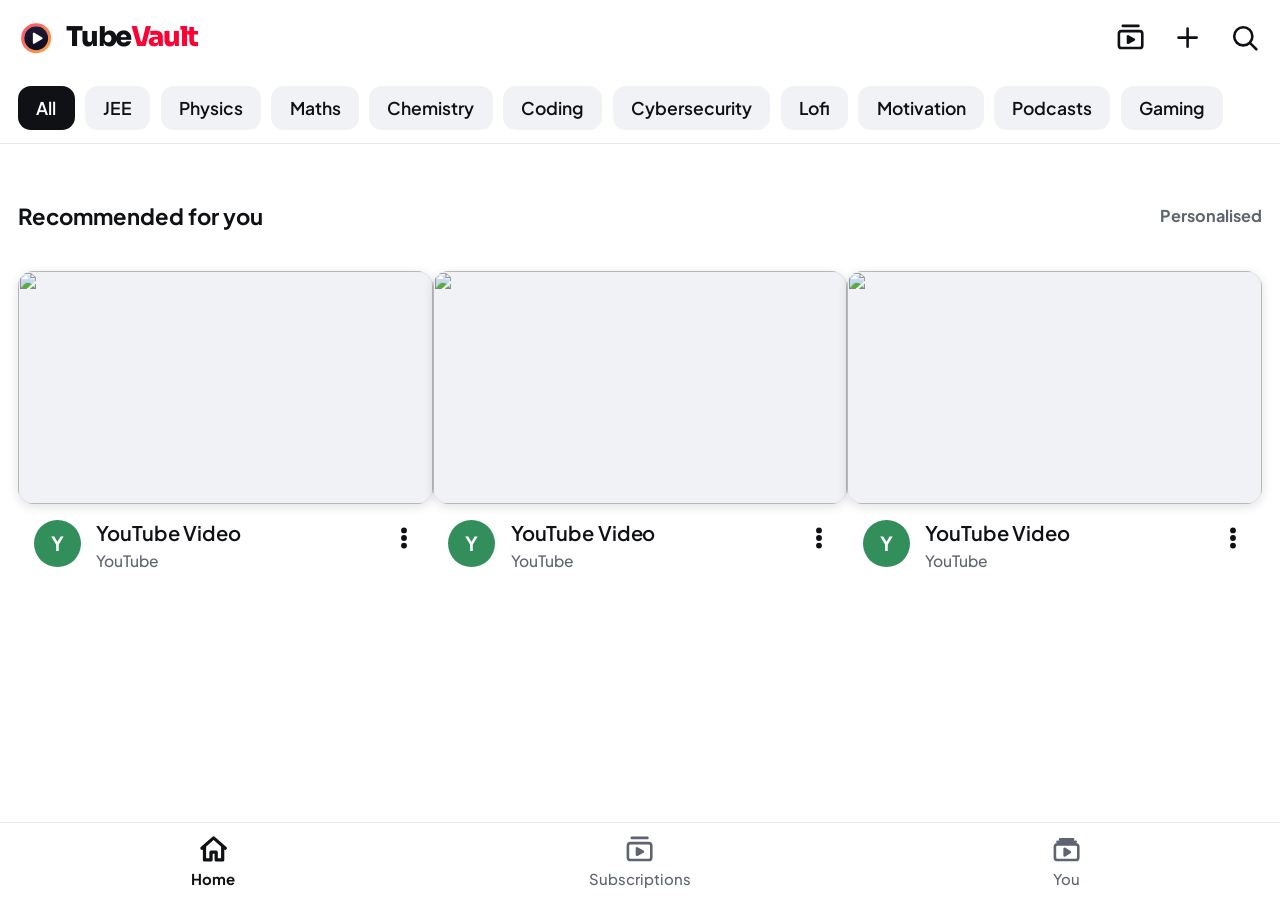
==== commit e2aea003: "Add files via upload" ====
--- a/index.html
+++ b/index.html
@@ -61,12 +61,41 @@
   <link rel="stylesheet" href="./styles.css">
 </head>
 <body>
+  <svg width="0" height="0" style="position:absolute" aria-hidden="true">
+    <defs>
+      <linearGradient id="fg" x1="0" y1="0" x2="0" y2="1"><stop offset="0" stop-color="#ffd24a"/><stop offset=".5" stop-color="#ff7a1a"/><stop offset="1" stop-color="#ff2e4c"/></linearGradient>
+      <linearGradient id="bg-ring" x1="0" y1="0" x2="1" y2="1"><stop offset="0" stop-color="#ff4d6d"/><stop offset="1" stop-color="#ffa43b"/></linearGradient>
+      <linearGradient id="bg-face" x1="0" y1="0" x2="0" y2="1"><stop offset="0" stop-color="#201936"/><stop offset="1" stop-color="#0f0c1b"/></linearGradient>
+      <symbol id="brand" viewBox="0 0 512 512">
+        <circle cx="256" cy="256" r="190" fill="none" stroke="url(#bg-ring)" stroke-width="44"/>
+        <circle cx="256" cy="256" r="168" fill="url(#bg-face)"/>
+        <path d="M222 190v132l112-66z" fill="#fff" stroke="#fff" stroke-width="26" stroke-linejoin="round"/>
+      </symbol>
+    </defs>
+  </svg>
+
+  <!-- ==================== SPLASH ==================== -->
+  <div id="splash" aria-hidden="true">
+    <div class="sp-logo">
+      <svg viewBox="0 0 512 512"><defs>
+        <linearGradient id="s-bg" x1="0" y1="0" x2="1" y2="1"><stop offset="0" stop-color="#2a1250"/><stop offset="1" stop-color="#090913"/></linearGradient>
+        <radialGradient id="s-glow" cx="50%" cy="48%" r="55%"><stop offset="0" stop-color="#ff3b5c" stop-opacity=".45"/><stop offset="1" stop-color="#ff3b5c" stop-opacity="0"/></radialGradient>
+      </defs>
+        <rect width="512" height="512" rx="116" fill="url(#s-bg)"/><rect width="512" height="512" rx="116" fill="url(#s-glow)"/>
+        <circle class="sp-ring" cx="256" cy="256" r="152" fill="none" stroke="url(#bg-ring)" stroke-width="28" stroke-linecap="round" pathLength="100"/>
+        <circle cx="256" cy="256" r="138" fill="url(#bg-face)"/>
+        <path d="M226 198v116l98-58z" fill="#fff" stroke="#fff" stroke-width="24" stroke-linejoin="round"/>
+      </svg>
+    </div>
+    <div class="sp-name"><b>Tube</b><i>Vault</i></div>
+    <div class="sp-tag">Learn without distractions</div>
+  </div>
 
   <!-- ==================== STICKY HEADER & TOPIC CHIPS ==================== -->
   <div id="hdr">
     <header id="topbar">
       <div class="logo" data-act="home-top" aria-label="TubeVault">
-        <span class="mk"><svg style="width:0.875rem;height:0.875rem" viewBox="0 0 24 24"><path d="M7 4v16l13-8z" fill="currentColor"/></svg></span>
+        <span class="mk"><svg viewBox="0 0 512 512"><use href="#brand"/></svg></span>
         <span class="wm"><b>Tube</b><i>Vault</i></span>
       </div>
       <div class="sp"></div>
@@ -101,16 +130,6 @@
 
   <!-- ==================== IN-APP YOUTUBE PLAYER LAYER ==================== -->
   <div id="player-layer">
-    <!-- Top Lecture Stopwatch & Break Tracker -->
-    <div id="study-bar">
-      <span id="st-mode-pill" class="st-mode">LECTURE</span>
-      <span id="st-main-time" class="st-time tnum">00:00</span>
-      <span id="st-break-time" class="st-sub tnum">Break 00:00</span>
-      <div class="sp"></div>
-      <button id="st-toggle-btn" class="st-btn act" data-act="st-toggle">Pause</button>
-      <button id="st-break-btn" class="st-btn" data-act="st-break">Take Break</button>
-    </div>
-
     <!-- Portrait Cinema Top HUD (Centered Mode) -->
     <div id="th-top">
       <div class="th-bar">
@@ -131,6 +150,7 @@
       <div id="yt-host"></div>
       <div id="shield"></div>
       <div id="ad-chip"><b>Ad</b><span id="ad-txt">Tap “Skip” on the video when it appears</span></div>
+      <button class="ib" id="ad-min" data-act="c-min" aria-label="Minimise"></button>
 
       <button class="ib" id="nbtn" data-act="c-min" aria-label="Minimise"></button>
       <button class="ib" id="nsw" data-act="fb-next">Switch server</button>
@@ -143,6 +163,7 @@
           <button class="ib" data-act="c-min" id="c-min"></button>
           <div class="sp"></div>
           <button class="ib" data-act="c-theater" id="c-theater" title="Portrait Cinema (Centered Middle Screen)"></button>
+          <button class="skip-ad-pill" data-act="ad-manual" id="c-ad">Ad? Tap to skip</button>
           <button class="ib" data-act="c-auto" id="c-auto" aria-label="Autoplay"></button>
           <button class="ib" data-act="c-speed" id="c-speed" aria-label="Playback speed"></button>
         </div>
@@ -202,9 +223,15 @@
         <h1 id="wp-title" data-act="wp-more"></h1>
         <div id="wp-stats"><span id="wp-meta"></span></div>
 
-        <div class="desc-box" id="wp-desc-box" data-act="toggle-desc">
-          <div class="desc-text" id="wp-desc">Loading video description...</div>
-          <span class="desc-more" id="wp-desc-more">...more</span>
+        <div id="study-bar" class="study-card">
+          <span class="sc-ic" id="st-ic"></span>
+          <div class="sc-grid">
+            <div class="sc-box" id="sc-lec"><small>Lecture</small><b id="st-main-time" class="tnum">00:00</b></div>
+            <div class="sc-box" id="sc-brk"><small>Break</small><b id="st-break-time" class="tnum">00:00</b></div>
+          </div>
+          <span class="sp"></span>
+          <button id="st-toggle-btn" class="sbtn pri" data-act="st-toggle" aria-label="Pause"></button>
+          <button id="st-break-btn" class="sbtn" data-act="st-break" aria-label="Take a break"></button>
         </div>
 
         <div class="wp-chan">
@@ -220,8 +247,8 @@
           <button class="pill" id="b-more" data-act="b-more"></button>
         </div>
 
-        <div class="ncard" data-act="b-notes">
-          <div class="nh"><b>Notes</b><span id="notes-n">0</span></div>
+        <div class="ncard" id="notes-card" data-act="b-notes" role="button" aria-expanded="false">
+          <div class="nh"><span class="nh-ic" id="notes-ic"></span><b>Notes</b><span id="notes-n">0</span><span class="sp"></span><span class="nh-chev" id="notes-chev"></span></div>
           <p id="notes-prev"></p>
         </div>
         <div id="notes-box" class="notes-host" hidden></div>
--- a/styles.css
+++ b/styles.css
@@ -797,7 +797,6 @@
       justify-content: center;
       padding-top: 0;
     }
-    #player-layer.theater #study-bar,
     #player-layer.theater #pbody { display: none; }
     #player-layer.theater #pv {
       width: 100%;
@@ -905,42 +904,6 @@
       flex: none;
     }
     .th-next-pill img { width: 100%; height: 100%; object-fit: cover; }
-
-    /* Top Lecture Stopwatch & Break Bar */
-    #study-bar {
-      display: flex;
-      align-items: center;
-      gap: 0.5rem;
-      padding: 0.4375rem 0.75rem;
-      background: var(--card);
-      border-bottom: 1px solid var(--line);
-      font-size: 0.7812rem;
-      flex: none;
-    }
-    #study-bar.break-mode { background: rgba(245, 158, 11, 0.14); }
-    .st-mode {
-      font-weight: 800;
-      font-size: 0.6875rem;
-      padding: 0.1875rem 0.5rem;
-      border-radius: 0.375rem;
-      background: rgba(255, 0, 51, 0.15);
-      color: var(--red);
-      text-transform: uppercase;
-      letter-spacing: 0.04em;
-    }
-    #study-bar.break-mode .st-mode { background: rgba(245, 158, 11, 0.22); color: var(--amber); }
-    .st-time { font-weight: 800; font-size: 0.875rem; }
-    .st-sub { color: var(--tx2); font-size: 0.75rem; }
-    .st-btn {
-      height: 1.75rem;
-      padding: 0 0.625rem;
-      border-radius: 0.875rem;
-      background: var(--bg2);
-      font-weight: 700;
-      font-size: 0.75rem;
-    }
-    .st-btn.act { background: var(--red); color: #fff; }
-    .st-btn.brk { background: var(--amber); color: #000; }
 
     #pv {
       position: relative;
@@ -1170,14 +1133,14 @@
       backdrop-filter: blur(1.25rem);
       -webkit-backdrop-filter: blur(1.25rem);
     }
-    #player-layer.mini #study-bar,
-    #player-layer.mini #pbody,
+        #player-layer.mini #pbody,
     #player-layer.mini #ctrl,
     #player-layer.mini #th-top,
     #player-layer.mini #th-bot { display: none; }
     #player-layer.mini #pv { width: 6.625rem; height: 3.75rem; flex: none; }
     #player-layer.mini #mini-ctrl { display: flex; flex: 1; min-width: 0; align-items: center; }
-    #player-layer.mini #mini-prog { display: block; position: absolute; left: 0; top: 0; height: 0.1562rem; background: var(--red); width: 0; }
+    #player-layer.mini #mini-prog { display: block; position: absolute; left: 0; bottom: 0; top: auto; height: 0.1875rem; background: var(--red); width: 0; z-index: 3; border-radius: 0 0.125rem 0.125rem 0; }
+    #player-layer.mini::after { content: ""; position: absolute; left: 0; right: 0; bottom: 0; height: 0.1875rem; background: rgba(128,128,128,0.28); z-index: 2; pointer-events: none; }
     .mt { flex: 1; min-width: 0; padding: 0 0.625rem; cursor: pointer; }
     .mt h4 { margin: 0; font-size: 0.8438rem; font-weight: 700; white-space: nowrap; overflow: hidden; text-overflow: ellipsis; }
     .mt p { margin: 0.125rem 0 0; color: var(--tx2); font-size: 0.75rem; white-space: nowrap; overflow: hidden; text-overflow: ellipsis; }
@@ -1393,3 +1356,420 @@
       .tlog { color: var(--red); font-weight: 600; font-size: 0.72rem; margin-top: 0.2rem; }
       .st-btn, .st-sub, .st-mode { white-space: nowrap; }
     .sechead > span:first-child { white-space: nowrap; }
+
+/* ==================== v4: YOUTUBE-STYLE HOME CARDS ==================== */
+:root { --a1: #ff3b5c; --a2: #8b7cf6; --a3: #ffb020; --a4: #22c3a6; --a5: #4da3ff; --a6: #e879f9; }
+.feed { gap: 0.25rem 0; }
+.card { background: transparent; border: 0; padding: 0 0 1rem; margin-top: 0.5rem; }
+.card .thumb { border-radius: 0.75rem; margin: 0 0.75rem; width: auto; box-shadow: 0 0.125rem 0.5rem rgba(0,0,0,0.12); }
+.card .thumb::after { content: ""; position: absolute; inset: 0; border-radius: inherit; box-shadow: inset 0 0 0 1px rgba(128,128,128,0.14); pointer-events: none; }
+.card .dur { right: 0.5rem; bottom: 0.5rem; border-radius: 0.375rem; background: rgba(0,0,0,0.8); font-size: 0.7188rem; padding: 0.0625rem 0.3438rem; letter-spacing: 0.01em; }
+.card .prog { left: 0.5rem; right: 0.5rem; bottom: 0; border-radius: 0.125rem; }
+.card .cbody { padding: 0.75rem 0.25rem 0 0.75rem; gap: 0.75rem; align-items: flex-start; }
+.card .cav { flex: none; display: block; }
+.card .cav .avatar { width: 2.25rem; height: 2.25rem; font-size: 0.9375rem; }
+.card .ctitle { font-size: 0.9688rem; font-weight: 600; line-height: 1.3; letter-spacing: -0.005em; }
+.card .csub { font-size: 0.75rem; line-height: 1.4; margin-top: 0.1875rem; -webkit-line-clamp: 2; }
+.card .mnu { width: 2.25rem; height: 2.25rem; margin-top: -0.25rem; color: var(--tx); }
+.resume { display: inline-flex; align-items: center; gap: 0.2rem; }
+@media (min-width: 900px) {
+  .card { background: transparent; border: 0; border-radius: 0; overflow: visible; }
+  .card .thumb { margin: 0; }
+}
+.avatar { transition: opacity 0.2s; }
+.avimg { z-index: 1; }
+.streak-mini { display: inline-flex; align-items: center; gap: 0.15rem; color: var(--amber); font-weight: 700; vertical-align: middle; }
+.flame { display: inline-block; vertical-align: middle; flex: none; filter: drop-shadow(0 0 0.25rem rgba(255,122,26,0.35)); }
+
+/* header brand mark */
+.logo .mk { background: none; box-shadow: none; width: 1.75rem; height: 1.75rem; border-radius: 0; }
+.logo .mk svg { width: 100%; height: 100%; }
+
+/* ==================== SPLASH ==================== */
+#splash { position: fixed; inset: 0; z-index: 200; display: flex; flex-direction: column; align-items: center; justify-content: center; gap: 0.9rem; background: radial-gradient(120% 80% at 50% 0%, #2a1250 0%, #130c24 55%, #090913 100%); color: #fff; transition: opacity 0.4s ease, transform 0.4s ease; }
+#splash.out { opacity: 0; transform: scale(1.04); pointer-events: none; }
+.sp-logo { width: 7.5rem; height: 7.5rem; animation: spin-in 0.7s cubic-bezier(.2,.9,.3,1.2); filter: drop-shadow(0 1rem 2rem rgba(255,59,92,0.35)); }
+.sp-logo svg { width: 100%; height: 100%; }
+.sp-ring { stroke-dasharray: 100; stroke-dashoffset: 100; animation: ring 0.9s 0.1s ease-out forwards; }
+.sp-name { font-family: "Sora", sans-serif; font-weight: 800; font-size: 1.9rem; letter-spacing: -0.05em; animation: fadeup 0.5s 0.25s both; }
+.sp-name i { font-style: normal; background: linear-gradient(135deg, #ff4d6d, #ffa43b); -webkit-background-clip: text; background-clip: text; color: transparent; }
+.sp-tag { font-size: 0.8rem; color: rgba(255,255,255,0.6); letter-spacing: 0.08em; text-transform: uppercase; animation: fadeup 0.5s 0.4s both; }
+@keyframes spin-in { from { transform: scale(0.6) rotate(-25deg); opacity: 0; } }
+@keyframes ring { to { stroke-dashoffset: 0; } }
+@keyframes fadeup { from { transform: translateY(0.6rem); opacity: 0; } }
+
+/* ==================== STUDY TIMER CARD (watch page) ==================== */
+.study-card { margin: 0.75rem 0 0.25rem; padding: 0.75rem; border-radius: 1rem; background: var(--bg2); border: 1px solid var(--line); }
+.study-card .sc-head { display: flex; align-items: center; gap: 0.5rem; font-size: 0.875rem; }
+.sc-ic { display: inline-flex; color: var(--red); }
+.st-mode { font-weight: 800; font-size: 0.625rem; padding: 0.1875rem 0.5rem; border-radius: 0.5rem; background: rgba(255,0,51,0.15); color: var(--red); letter-spacing: 0.05em; white-space: nowrap; }
+.study-card.break-mode .st-mode { background: rgba(245,158,11,0.2); color: var(--amber); }
+.study-card.paused .st-mode { background: var(--bg3); color: var(--tx2); }
+.sc-desc { font-size: 0.75rem; font-weight: 700; color: var(--blue); padding: 0.375rem 0.25rem; }
+.sc-grid { display: grid; grid-template-columns: 1fr 1fr; gap: 0.5rem; margin-top: 0.625rem; }
+.sc-box { border-radius: 0.75rem; padding: 0.5rem 0.75rem; background: var(--bg); border: 1.5px solid transparent; transition: border-color 0.2s, background 0.2s; }
+.sc-box small { display: block; font-size: 0.6875rem; font-weight: 700; text-transform: uppercase; letter-spacing: 0.06em; color: var(--tx2); }
+.sc-box b { display: block; font-size: 1.5rem; font-weight: 800; letter-spacing: -0.02em; line-height: 1.2; margin-top: 0.125rem; }
+.sc-box.act { border-color: var(--red); }
+.sc-box.act small { color: var(--red); }
+.study-card.break-mode .sc-box.act { border-color: var(--amber); }
+.study-card.break-mode .sc-box.act small { color: var(--amber); }
+.sc-btns { display: grid; grid-template-columns: 1fr 1.3fr; gap: 0.5rem; margin-top: 0.625rem; }
+.sbtn { height: 2.625rem; border-radius: 1.3125rem; background: var(--bg3); font-weight: 700; font-size: 0.8438rem; display: inline-flex; align-items: center; justify-content: center; gap: 0.4375rem; white-space: nowrap; transition: transform 0.12s, opacity 0.15s; touch-action: manipulation; }
+.sbtn:active { transform: scale(0.96); opacity: 0.85; }
+.sbtn.pri { background: var(--red); color: #fff; }
+.sbtn.brk { background: var(--amber); color: #000; }
+.desc-sheet { white-space: pre-line; overflow-wrap: anywhere; font-size: 0.875rem; line-height: 1.55; max-height: 55vh; overflow-y: auto; }
+
+/* notes dropdown card */
+.ncard .nh { align-items: center; }
+.ncard .nh-ic { display: inline-flex; color: var(--tx2); }
+.ncard .nh-chev { display: inline-flex; color: var(--tx2); transition: transform 0.25s ease; }
+.ncard.open .nh-chev { transform: rotate(180deg); }
+.ncard.open p { display: none; }
+
+/* ==================== PLAYER: ADS, LIKE/SAVE, MINI ==================== */
+#pv.ad { touch-action: auto; }
+#pv.ad #ctrl, #pv.ad #bl, #pv.ad #br { display: none !important; }
+#ad-min { display: none; position: absolute; top: 0.375rem; right: 0.375rem; z-index: 6; background: rgba(0,0,0,0.55); color: #fff; width: 2.25rem; height: 2.25rem; }
+#pv.ad #ad-min { display: inline-flex; }
+#pv.native #ad-min { display: none; }
+.ctop .skip-ad-pill { margin-right: 0.25rem; height: 1.75rem; font-size: 0.6875rem; background: rgba(0,0,0,0.55); border: 1px solid rgba(255,255,255,0.35); box-shadow: none; }
+.pill.on { color: var(--tx); background: var(--bg3); }
+.pill.on svg { fill: currentColor; }
+.th-actions .ib.on { color: #fff; }
+.th-actions .ib.on svg { fill: #fff; }
+#player-layer.mini #pv { position: relative; }
+
+/* ==================== PLAYLIST REORDER BUTTONS ==================== */
+.reord-btns button svg { margin: auto; }
+
+/* ==================== INSIGHTS (analytics) ==================== */
+.an { padding-bottom: 1rem; }
+.an-seg { display: flex; margin: 0.75rem 0.875rem 0.25rem; padding: 0.1875rem; background: var(--bg2); border-radius: 0.875rem; }
+.an-seg button { flex: 1; height: 2.25rem; border-radius: 0.6875rem; font-weight: 700; font-size: 0.8125rem; color: var(--tx2); transition: all 0.15s; }
+.an-seg button.on { background: var(--chipa); color: var(--chipat); box-shadow: 0 0.125rem 0.5rem rgba(0,0,0,0.18); }
+.an-hero { margin: 0.75rem 0.875rem 0; padding: 1rem; border-radius: 1.375rem; color: #fff; position: relative; overflow: hidden; background: radial-gradient(120% 140% at 0% 0%, #5b2a86 0%, #2a1250 45%, #150b2a 100%); box-shadow: 0 0.75rem 2rem rgba(60,20,120,0.35); }
+.an-hero::after { content: ""; position: absolute; right: -2.5rem; top: -2.5rem; width: 9rem; height: 9rem; border-radius: 50%; background: radial-gradient(circle, rgba(255,90,60,0.4), transparent 65%); pointer-events: none; }
+.hero-main { display: flex; align-items: center; gap: 1rem; position: relative; z-index: 1; }
+.hero-ring { --p: 0; width: 5.75rem; height: 5.75rem; border-radius: 50%; flex: none; display: grid; place-items: center; position: relative; background: conic-gradient(#ff4d6d 0%, #ffa43b calc(var(--p) * 1%), rgba(255,255,255,0.14) 0); }
+.hero-ring::before { content: ""; position: absolute; inset: 0.5rem; border-radius: 50%; background: #1c0f38; }
+.hero-ring div { position: relative; text-align: center; line-height: 1.1; }
+.hero-ring b { font-size: 1.375rem; font-weight: 800; display: block; }
+.hero-ring small { font-size: 0.625rem; color: rgba(255,255,255,0.65); text-transform: uppercase; letter-spacing: 0.06em; }
+.hero-txt small { display: block; font-size: 0.6563rem; font-weight: 800; letter-spacing: 0.1em; color: rgba(255,255,255,0.65); }
+.hero-txt b { display: block; font-size: 2rem; font-weight: 800; letter-spacing: -0.03em; line-height: 1.15; margin: 0.125rem 0; }
+.hero-txt span { font-size: 0.8125rem; color: rgba(255,255,255,0.7); }
+.hero-txt .link { color: #ffb4c0; font-size: 0.8125rem; }
+.hero-streak { display: flex; align-items: center; gap: 0.625rem; margin-top: 0.875rem; padding: 0.625rem 0.75rem; border-radius: 1rem; background: rgba(255,255,255,0.09); position: relative; z-index: 1; }
+.hero-streak b { font-size: 1.5rem; font-weight: 800; line-height: 1; display: block; }
+.hero-streak small { font-size: 0.7188rem; color: rgba(255,255,255,0.7); }
+.hs-best { margin-left: auto; text-align: right; }
+.hs-best b { font-size: 1.125rem; color: #ffd24a; }
+.hero-week { display: flex; justify-content: space-between; margin-top: 0.75rem; position: relative; z-index: 1; }
+.wd { display: flex; flex-direction: column; align-items: center; gap: 0.25rem; }
+.wd i { width: 2.125rem; height: 2.125rem; border-radius: 50%; background: rgba(255,255,255,0.09); display: grid; place-items: center; }
+.wd.on i { background: rgba(255,160,60,0.22); }
+.wd.td i { box-shadow: 0 0 0 2px rgba(255,255,255,0.55); }
+.wd small { font-size: 0.6563rem; font-weight: 700; color: rgba(255,255,255,0.6); }
+
+.an-kpis { display: grid; grid-template-columns: repeat(2, 1fr); gap: 0.625rem; padding: 0.75rem 0.875rem 0; }
+.an-k { --c: var(--a1); background: var(--card); border: 1px solid var(--line); border-radius: 1.125rem; padding: 0.75rem; position: relative; overflow: hidden; }
+.an-k::before { content: ""; position: absolute; left: 0; top: 0; right: 0; height: 0.1875rem; background: var(--c); opacity: 0.9; }
+.k-top { display: flex; align-items: center; justify-content: space-between; }
+.k-ic { width: 2rem; height: 2rem; border-radius: 0.625rem; display: grid; place-items: center; color: var(--c); background: color-mix(in srgb, var(--c) 16%, transparent); }
+.an-k b { display: block; font-size: 1.5rem; font-weight: 800; letter-spacing: -0.02em; margin-top: 0.5rem; line-height: 1.1; }
+.an-k small { display: block; font-size: 0.75rem; font-weight: 700; margin-top: 0.125rem; }
+.an-k .k-sub { display: block; font-size: 0.6875rem; color: var(--tx2); margin-top: 0.125rem; }
+.dl { font-style: normal; font-size: 0.6875rem; font-weight: 800; display: inline-flex; align-items: center; gap: 0.15rem; padding: 0.125rem 0.375rem; border-radius: 0.5rem; background: var(--bg2); color: var(--tx2); }
+.dl.up { color: var(--green); background: rgba(16,185,129,0.14); }
+.dl.dn { color: var(--red); background: rgba(255,0,51,0.12); }
+
+.an-card2 { margin: 0.75rem 0.875rem 0; padding: 1rem; background: var(--card); border: 1px solid var(--line); border-radius: 1.25rem; }
+.c-h { display: flex; align-items: baseline; justify-content: space-between; gap: 0.5rem; margin-bottom: 0.625rem; }
+.c-h h3 { margin: 0; font-size: 1rem; font-weight: 800; letter-spacing: -0.01em; }
+.c-s { font-size: 0.7188rem; color: var(--tx2); font-weight: 600; }
+.an-tip { font-size: 0.75rem; font-weight: 700; padding: 0.375rem 0.625rem; background: var(--bg2); border-radius: 0.625rem; margin-bottom: 0.625rem; min-height: 1.875rem; display: flex; align-items: center; }
+.an-chart { position: relative; height: 10.5rem; padding-left: 1.75rem; }
+.an-chart .grid { position: absolute; left: 0; right: 0; top: 0; bottom: 1.25rem; }
+.an-chart .grid > div { position: absolute; left: 0; right: 0; border-top: 1px dashed var(--line); }
+.an-chart .grid > div span { position: absolute; left: 0; top: -0.5rem; font-size: 0.5938rem; color: var(--tx2); background: var(--card); padding-right: 0.25rem; transform: translateY(-0.0625rem); }
+.an-chart .grid .avg { border-top: 1.5px dashed var(--a3); z-index: 1; }
+.an-chart .grid .avg span { left: auto; right: 0; color: var(--a3); font-weight: 700; padding: 0 0 0 0.25rem; }
+.an-chart .bars { position: absolute; left: 1.75rem; right: 0; top: 0; bottom: 0; display: flex; align-items: flex-end; gap: 0.375rem; }
+.bc { flex: 1; min-width: 0; height: 100%; display: flex; flex-direction: column; justify-content: flex-end; align-items: center; gap: 0.25rem; position: relative; z-index: 2; }
+.bc .bs { width: 100%; max-width: 2rem; display: flex; flex-direction: column-reverse; border-radius: 0.5rem 0.5rem 0.25rem 0.25rem; overflow: hidden; background: var(--bg3); transition: filter 0.15s, transform 0.15s; opacity: 0.75; margin-bottom: 0; }
+.bc .bs .bl { background: linear-gradient(180deg, #ff6b85, var(--a1)); }
+.bc .bs .bo { background: var(--a2); }
+.bc.sel .bs { opacity: 1; filter: saturate(1.25); box-shadow: 0 0 0 2px color-mix(in srgb, var(--a1) 40%, transparent); }
+.bc small { height: 1rem; font-size: 0.6563rem; color: var(--tx2); font-weight: 700; white-space: nowrap; }
+.bc.sel small { color: var(--tx); }
+.an-chart.dense .bars { gap: 0.125rem; }
+.an-chart.dense .bs { border-radius: 0.25rem 0.25rem 0.125rem 0.125rem; }
+.an-chart.dense .bc small { font-size: 0.5625rem; overflow: visible; }
+.an-leg { display: flex; gap: 0.875rem; margin-top: 0.5rem; font-size: 0.7188rem; color: var(--tx2); font-weight: 600; flex-wrap: wrap; }
+.an-leg span { display: inline-flex; align-items: center; gap: 0.3rem; }
+.an-leg i { width: 0.625rem; height: 0.625rem; border-radius: 0.1875rem; display: inline-block; }
+.an-leg i.ln { height: 0; width: 0.875rem; border-top: 2px dashed var(--a3); border-radius: 0; }
+.an-note { margin: 0.625rem 0 0; font-size: 0.8125rem; color: var(--tx2); display: flex; align-items: center; gap: 0.375rem; }
+.an-note svg { color: var(--a3); }
+.an-note b { color: var(--tx); }
+.split { display: flex; height: 0.875rem; border-radius: 0.5rem; overflow: hidden; background: var(--bg2); gap: 2px; }
+.split i { display: block; min-width: 0.375rem; }
+.split-l { display: flex; justify-content: space-between; margin-top: 0.5rem; font-size: 0.8125rem; color: var(--tx2); }
+.split-l b { color: var(--tx); margin-left: 0.25rem; }
+.an-ins { display: grid; grid-template-columns: 1fr 1fr; gap: 0.5rem; margin-top: 0.875rem; }
+.an-i { --c: var(--a1); display: flex; gap: 0.625rem; align-items: center; padding: 0.625rem; background: var(--bg2); border-radius: 0.875rem; }
+.an-i > span { width: 2rem; height: 2rem; border-radius: 0.625rem; display: grid; place-items: center; color: var(--c); background: color-mix(in srgb, var(--c) 16%, transparent); flex: none; }
+.an-i small { display: block; font-size: 0.6563rem; color: var(--tx2); font-weight: 700; }
+.an-i b { font-size: 0.9375rem; font-weight: 800; }
+.heat { display: flex; gap: 0.375rem; }
+.hdow { display: grid; grid-template-rows: repeat(7, 1fr); font-size: 0.5625rem; color: var(--tx2); font-weight: 700; gap: 0.25rem; padding: 0; }
+.hdow span { display: flex; align-items: center; }
+.hgrid { flex: 1; display: grid; grid-auto-flow: column; grid-template-rows: repeat(7, 1fr); gap: 0.25rem; }
+.hc { display: block; aspect-ratio: 1; border-radius: 0.25rem; background: var(--bg2); }
+.hc.l-1 { background: transparent; }
+.hc.l1 { background: color-mix(in srgb, var(--a1) 28%, var(--bg2)); }
+.hc.l2 { background: color-mix(in srgb, var(--a1) 52%, var(--bg2)); }
+.hc.l3 { background: color-mix(in srgb, var(--a1) 76%, var(--bg2)); }
+.hc.l4 { background: var(--a1); }
+.heat-leg { display: flex; align-items: center; justify-content: flex-end; gap: 0.25rem; margin-top: 0.5rem; font-size: 0.625rem; color: var(--tx2); font-weight: 600; }
+.heat-leg .hc { width: 0.75rem; aspect-ratio: 1; }
+.donut-row { display: flex; align-items: center; gap: 1rem; }
+.donut { width: 7.5rem; height: 7.5rem; border-radius: 50%; flex: none; display: grid; place-items: center; position: relative; }
+.donut::before { content: ""; position: absolute; inset: 1.125rem; border-radius: 50%; background: var(--card); }
+.donut div { position: relative; text-align: center; line-height: 1.15; }
+.donut b { font-size: 1rem; font-weight: 800; display: block; }
+.donut small { font-size: 0.625rem; color: var(--tx2); text-transform: uppercase; letter-spacing: 0.06em; }
+.d-leg { flex: 1; min-width: 0; display: flex; flex-direction: column; gap: 0.4375rem; }
+.d-leg > div { display: flex; align-items: center; gap: 0.5rem; font-size: 0.8125rem; }
+.d-leg i { width: 0.625rem; height: 0.625rem; border-radius: 50%; flex: none; }
+.d-leg span { flex: 1; min-width: 0; font-weight: 600; }
+.d-leg b { font-size: 0.75rem; color: var(--tx2); }
+.cat-list { margin-top: 1rem; }
+.cat-fill { transition: width 0.4s ease; }
+.an-vid2 { display: flex; align-items: center; gap: 0.625rem; padding: 0.5rem 0; cursor: pointer; border-top: 1px solid var(--line); }
+.an-vid2:first-of-type { border-top: 0; }
+.an-vid2 .rk { width: 1.375rem; text-align: center; font-weight: 800; font-size: 0.875rem; color: var(--tx2); flex: none; }
+.an-vid2:nth-of-type(-n+3) .rk { color: var(--a3); }
+.an-vid2 .vt { width: 5.5rem; flex: none; aspect-ratio: 16/9; border-radius: 0.5rem; overflow: hidden; background: var(--bg2); }
+.an-vid2 .vt img { width: 100%; height: 100%; object-fit: cover; }
+.an-vid2 .ct { min-width: 0; flex: 1; }
+.an-vid2 h4 { margin: 0; font-size: 0.8125rem; font-weight: 600; line-height: 1.3; }
+.an-vid2 p { margin: 0.1875rem 0 0; font-size: 0.6875rem; color: var(--tx2); }
+.vbar { height: 0.25rem; border-radius: 0.125rem; background: var(--bg2); margin-top: 0.375rem; overflow: hidden; }
+.vbar i { display: block; height: 100%; background: linear-gradient(90deg, var(--a1), var(--a3)); border-radius: inherit; }
+
+/* ==================== NOTES (redesigned) ==================== */
+.np-hero { display: grid; grid-template-columns: repeat(4, 1fr); gap: 0.5rem; padding: 0.75rem 0.875rem 0.25rem; }
+.nh-stat { --c: var(--a5); background: var(--card); border: 1px solid var(--line); border-radius: 1rem; padding: 0.625rem 0.25rem; text-align: center; }
+.nh-stat span { display: inline-grid; place-items: center; width: 1.875rem; height: 1.875rem; border-radius: 0.625rem; color: var(--c); background: color-mix(in srgb, var(--c) 16%, transparent); }
+.nh-stat b { display: block; font-size: 1.125rem; font-weight: 800; margin-top: 0.25rem; }
+.nh-stat small { display: block; font-size: 0.625rem; color: var(--tx2); font-weight: 700; }
+.np-prog { margin: 0.5rem 0.875rem 0; padding: 0.625rem 0.75rem; background: var(--card); border: 1px solid var(--line); border-radius: 1rem; }
+.np-prog > div:first-child { display: flex; justify-content: space-between; font-size: 0.75rem; font-weight: 700; margin-bottom: 0.4375rem; }
+.pbar { height: 0.5rem; border-radius: 0.25rem; background: var(--bg2); overflow: hidden; }
+.pbar i { display: block; height: 100%; background: linear-gradient(90deg, var(--a4), var(--a5)); border-radius: inherit; }
+.np .np-filters { padding: 0.5rem 0.875rem; }
+.np .chip.sm { display: inline-flex; align-items: center; gap: 0.3rem; }
+.np .chip.sm em, .np-filters .chip.sm em { font-style: normal; font-size: 0.6563rem; font-weight: 800; opacity: 0.7; }
+.chip.sm[style*="--nc"] { box-shadow: inset 0.1875rem 0 0 var(--nc); }
+.np-view { margin: 0 0.875rem 0.5rem; }
+.np-view button { flex: 1; }
+.np-empty { text-align: center; padding: 3rem 1.75rem; color: var(--tx2); }
+.np-empty h3 { color: var(--tx); margin: 0 0 0.4rem; font-size: 1.1rem; }
+.np-empty p { margin: 0; line-height: 1.55; font-size: 0.875rem; }
+.ng { margin: 0.5rem 0.875rem 0.875rem; background: var(--card); border: 1px solid var(--line); border-radius: 1.25rem; overflow: hidden; }
+.ng-head { display: flex; align-items: center; gap: 0.75rem; padding: 0.625rem 0.75rem; cursor: pointer; }
+.ng-th { position: relative; width: 5.75rem; flex: none; aspect-ratio: 16/9; border-radius: 0.625rem; overflow: hidden; background: var(--bg2); }
+.ng-th img { width: 100%; height: 100%; object-fit: cover; }
+.ng-th span { position: absolute; inset: 0; display: grid; place-items: center; color: #fff; background: rgba(0,0,0,0.28); }
+.ng-t { flex: 1; min-width: 0; }
+.ng-t h3 { margin: 0; font-size: 0.875rem; font-weight: 700; line-height: 1.3; }
+.ng-t p { margin: 0.1875rem 0 0; font-size: 0.7188rem; color: var(--tx2); }
+.ng-chev { color: var(--tx2); display: inline-flex; transition: transform 0.25s; }
+.ng.col .ng-chev { transform: rotate(-90deg); }
+.ng.col .ng-body { display: none; }
+.ng-body { padding: 0 0.75rem 0.75rem; }
+.ng-body .nsum-box { margin: 0 0 0.625rem; background: color-mix(in srgb, var(--a2) 12%, var(--bg2)); border-left: 0.1875rem solid var(--a2); border-radius: 0.75rem; }
+.ng-body .nsum-box b { display: flex; align-items: center; gap: 0.25rem; color: var(--a2); }
+.tl { position: relative; display: flex; flex-direction: column; gap: 0.625rem; padding-left: 1.125rem; }
+.tl::before { content: ""; position: absolute; left: 0.3125rem; top: 0.5rem; bottom: 0.5rem; width: 2px; background: var(--line); border-radius: 1px; }
+.tl-i { position: relative; }
+.tl-n { position: absolute; left: -1.125rem; top: 0.9rem; width: 0.75rem; height: 0.75rem; border-radius: 50%; background: var(--nc); box-shadow: 0 0 0 3px var(--card); }
+.ncard2 { background: color-mix(in srgb, var(--nc) 8%, var(--bg2)); border: 1px solid color-mix(in srgb, var(--nc) 22%, transparent); border-left: 0.25rem solid var(--nc); border-radius: 0.875rem; padding: 0.5rem 0.75rem 0.625rem; }
+.nc-type { display: inline-flex; align-items: center; gap: 0.3rem; font-size: 0.6563rem; font-weight: 800; text-transform: uppercase; letter-spacing: 0.06em; color: var(--nc); }
+.nc-dot { width: 0.4375rem; height: 0.4375rem; border-radius: 50%; background: var(--nc); }
+.tsb { display: inline-flex; align-items: center; gap: 0.2rem; color: var(--nc); background: color-mix(in srgb, var(--nc) 15%, transparent); }
+.nc-foot { margin-top: 0.4375rem; font-size: 0.6563rem; color: var(--tx2); font-weight: 600; }
+.nc-vid { display: flex; align-items: center; gap: 0.5rem; padding-bottom: 0.4375rem; margin-bottom: 0.25rem; border-bottom: 1px dashed var(--line); cursor: pointer; font-size: 0.75rem; font-weight: 700; }
+.nc-vid img { width: 2.75rem; aspect-ratio: 16/9; object-fit: cover; border-radius: 0.375rem; }
+.nc-vid span { min-width: 0; }
+.nc-star.on { color: var(--amber); }
+.nc-star.on svg { fill: currentColor; }
+.ne-tools button svg { margin: auto; }
+
+/* ==================== SETTINGS: learned data dropdown ==================== */
+.learned { margin-top: 0.75rem; border: 1px solid var(--line); border-radius: 0.875rem; background: var(--bg); overflow: hidden; }
+.learned summary { list-style: none; display: flex; align-items: center; justify-content: space-between; gap: 0.5rem; padding: 0.75rem 0.875rem; font-weight: 700; font-size: 0.875rem; cursor: pointer; }
+.learned summary::-webkit-details-marker { display: none; }
+.learned summary span { display: inline-flex; align-items: center; gap: 0.5rem; }
+.learned summary i { display: inline-flex; color: var(--tx2); transition: transform 0.25s; }
+.learned[open] summary i { transform: rotate(180deg); }
+.learned[open] summary { border-bottom: 1px solid var(--line); }
+.learned > :not(summary) { margin-left: 0.875rem; margin-right: 0.875rem; }
+.learned h5 { margin: 1rem 0 0.4375rem; font-size: 0.6875rem; text-transform: uppercase; letter-spacing: 0.07em; color: var(--tx2); }
+.lr-stats { display: grid; grid-template-columns: repeat(3, 1fr); gap: 0.4375rem; margin-top: 0.75rem !important; }
+.lr-s { background: var(--bg2); border-radius: 0.75rem; padding: 0.5rem 0.375rem; text-align: center; }
+.lr-s b { display: block; font-size: 1rem; font-weight: 800; }
+.lr-s small { font-size: 0.625rem; color: var(--tx2); font-weight: 600; }
+.lr-b { display: grid; grid-template-columns: 6.5rem 1fr; gap: 0.5rem; align-items: center; font-size: 0.8125rem; margin-bottom: 0.375rem; }
+.lr-b > div { height: 0.5rem; background: var(--bg2); border-radius: 0.25rem; overflow: hidden; }
+.lr-b i { display: block; height: 100%; border-radius: inherit; }
+.lr-tags { display: flex; flex-wrap: wrap; gap: 0.375rem; }
+.lr-tags span { font-size: 0.75rem; font-weight: 600; background: var(--bg2); padding: 0.25rem 0.625rem; border-radius: 0.625rem; }
+.lr-tags b { color: var(--a1); margin-left: 0.125rem; }
+.lr-v { display: flex; align-items: center; gap: 0.5rem; margin-bottom: 0.375rem; font-size: 0.75rem; }
+.lr-v img { width: 3.75rem; aspect-ratio: 16/9; object-fit: cover; border-radius: 0.375rem; flex: none; }
+.lr-v span { flex: 1; min-width: 0; }
+.lr-v small { color: var(--tx2); font-weight: 700; }
+.learned > :last-child { margin-bottom: 0.875rem; }
+
+/* ==================== v5: MINIMAL INSIGHTS (one violet accent) ==================== */
+.an, .np-hero { --a1: #7c5cff; --a2: var(--bg3); --a3: var(--tx2); --a4: #7c5cff; --a5: #7c5cff; --a6: #7c5cff; }
+.an .an-k, .an .an-i, .np-hero .nh-stat { --c: #7c5cff !important; }
+.flame { filter: none; }
+.an-seg button.on { background: #7c5cff; color: #fff; box-shadow: none; }
+.an-hero { background: var(--card); color: var(--tx); border: 1px solid var(--line); box-shadow: none; border-radius: 1.125rem; padding: 0.875rem; }
+.an-hero::after { display: none; }
+.hero-ring { background: conic-gradient(#7c5cff calc(var(--p) * 1%), var(--bg3) 0); width: 5rem; height: 5rem; }
+.hero-ring::before { background: var(--card); inset: 0.4375rem; }
+.hero-ring b { font-size: 1.125rem; }
+.hero-ring small, .hero-txt small, .hero-txt span, .hero-streak small, .wd small { color: var(--tx2); }
+.hero-txt b { font-size: 1.75rem; }
+.hero-txt .link { color: #7c5cff; }
+.hero-streak { background: var(--bg2); padding: 0.5rem 0.75rem; }
+.hero-streak > div:nth-child(2) { display: flex; align-items: baseline; gap: 0.375rem; }
+.hero-streak b { font-size: 1.125rem; }
+.hs-flame { color: #7c5cff; display: inline-flex; }
+.hs-best b { color: var(--tx); font-size: 1.125rem; }
+.wd i { background: var(--bg2); width: 1.875rem; height: 1.875rem; color: #7c5cff; }
+.wd.on i { background: color-mix(in srgb, #7c5cff 18%, transparent); }
+.wd.td i { box-shadow: 0 0 0 1.5px #7c5cff; }
+.an-k { border-radius: 1rem; }
+.an-k::before { display: none; }
+.k-ic { background: color-mix(in srgb, #7c5cff 14%, transparent); color: #7c5cff; border-radius: 0.5rem; }
+.an-k b { font-size: 1.375rem; }
+.dl, .dl.up, .dl.dn { background: var(--bg2); color: var(--tx2); }
+.dl.up { color: #7c5cff; }
+.an-card2 { border-radius: 1rem; }
+.c-h h3 { font-size: 0.9375rem; }
+.bc .bs .bl { background: #7c5cff; }
+.bc .bs .bo { background: var(--bg3); }
+.bc .bs { background: var(--bg2); opacity: 0.9; }
+.bc.sel .bs { box-shadow: none; filter: none; opacity: 1; outline: 2px solid color-mix(in srgb, #7c5cff 35%, transparent); outline-offset: 1px; }
+.an-chart .grid .avg { border-top-color: var(--tx2); }
+.an-chart .grid .avg span { color: var(--tx2); }
+.an-leg i.ln { border-top-color: var(--tx2); }
+.an-note svg { color: #7c5cff; }
+.tag.l { background: color-mix(in srgb, #7c5cff 16%, transparent); color: #7c5cff; }
+.tag.o { background: var(--bg2); color: var(--tx2); }
+.an-vid2:nth-of-type(-n+3) .rk { color: #7c5cff; }
+.vbar i { background: #7c5cff; }
+.split i:last-child { background: var(--bg3) !important; }
+.split i:first-child { background: #7c5cff !important; }
+.split-l .dot:nth-child(1) { background: #7c5cff !important; }
+.split-l div:last-child .dot { background: var(--bg3) !important; }
+.hc.l1 { background: color-mix(in srgb, #7c5cff 25%, var(--bg2)); }
+.hc.l2 { background: color-mix(in srgb, #7c5cff 50%, var(--bg2)); }
+.hc.l3 { background: color-mix(in srgb, #7c5cff 75%, var(--bg2)); }
+.hc.l4 { background: #7c5cff; }
+.an-leg span i[style] { background: #7c5cff !important; }
+.an-leg span:nth-child(2) i { background: var(--bg3) !important; }
+.pbar i, .np-prog .pbar i { background: #7c5cff; }
+
+/* ==================== v5: COMPACT STUDY TIMER ==================== */
+.study-card { padding: 0.5rem 0.625rem; margin: 0.5rem 0 0; border-radius: 0.875rem; }
+.study-card .sc-head { font-size: 0.75rem; gap: 0.375rem; }
+.study-card .sc-head b { font-size: 0.75rem; }
+.st-mode { font-size: 0.5625rem; padding: 0.125rem 0.375rem; }
+.sc-ic svg { width: 0.9375rem; height: 0.9375rem; }
+.sc-grid { margin-top: 0.4375rem; gap: 0.375rem; }
+.sc-box { display: flex; align-items: baseline; justify-content: space-between; padding: 0.3125rem 0.625rem; border-radius: 0.625rem; border-width: 1px; }
+.sc-box small { font-size: 0.5938rem; }
+.sc-box b { font-size: 0.9688rem; margin: 0; line-height: 1.2; }
+.sc-btns { margin-top: 0.4375rem; gap: 0.375rem; grid-template-columns: 1fr 1fr; }
+.sbtn { height: 2rem; font-size: 0.75rem; border-radius: 1rem; gap: 0.3125rem; padding: 0 0.5rem; }
+.sbtn svg { width: 0.875rem; height: 0.875rem; }
+.sc-desc { font-size: 0.6875rem; padding: 0.125rem; }
+
+/* ==================== v6: STUDY BAR, LIGHTNING, TIGHT INSIGHTS ==================== */
+.study-card { display: flex; align-items: center; gap: 0.5rem; padding: 0.25rem 0.375rem 0.25rem 0.625rem; margin: 0.5rem 0 0; border-radius: 1.25rem; min-height: 2.5rem; background: var(--bg2); border: 1px solid var(--line); }
+.study-card .sc-grid { display: flex; gap: 0.75rem; margin: 0; }
+.study-card .sc-box { display: flex; flex-direction: column; align-items: flex-start; padding: 0; background: none; border: 0; border-radius: 0; opacity: 0.55; transition: opacity 0.2s; }
+.study-card .sc-box.act { opacity: 1; }
+.study-card .sc-box small { font-size: 0.5313rem; letter-spacing: 0.07em; line-height: 1; }
+.study-card .sc-box b { font-size: 0.9375rem; line-height: 1.15; margin: 0.0625rem 0 0; }
+.study-card .sc-box.act small { color: var(--red); }
+.study-card.break-mode .sc-box.act small { color: var(--amber); }
+.sc-ic { color: var(--tx2); display: inline-flex; }
+.sbtn { width: 1.875rem; height: 1.875rem; padding: 0; border-radius: 50%; flex: none; transition: transform 0.15s cubic-bezier(.2,.8,.2,1), background 0.2s; }
+.sbtn:active { transform: scale(0.88); }
+.sbtn.brk { background: var(--amber); color: #000; }
+.study-card.paused .sc-box b { color: var(--tx2); }
+
+/* tighter insights */
+.an-seg { margin: 0.5rem 0.75rem 0; }
+.an-seg button { height: 2rem; font-size: 0.75rem; }
+.an-hero { margin: 0.5rem 0.75rem 0; padding: 0.75rem; }
+.hero-streak { margin-top: 0.625rem; }
+.hero-week { margin-top: 0.5rem; }
+.an-kpis { grid-template-columns: repeat(3, 1fr); gap: 0.4375rem; padding: 0.5rem 0.75rem 0; }
+.an-k { padding: 0.5rem 0.625rem 0.5625rem; }
+.an-k b { font-size: 1.0625rem; margin-top: 0.375rem; white-space: nowrap; }
+.an-k small { font-size: 0.6563rem; color: var(--tx2); font-weight: 700; margin-top: 0.0625rem; }
+.an-k .k-sub { display: none; }
+.k-ic { width: 1.625rem; height: 1.625rem; border-radius: 0.5rem; }
+.k-ic svg { width: 0.875rem; height: 0.875rem; }
+.dl { font-size: 0.5938rem; padding: 0.0625rem 0.25rem; gap: 0.1rem; }
+.dl svg { width: 0.625rem; height: 0.625rem; }
+.dl.up { color: #16a34a; background: rgba(22,163,74,0.15); }
+.dl.dn { color: #ef4444; background: rgba(239,68,68,0.15); }
+.an-card2 { margin: 0.5rem 0.75rem 0; padding: 0.75rem; }
+.c-h { margin-bottom: 0.4375rem; }
+.an-tip { min-height: 0; padding: 0.25rem 0.5rem; margin-bottom: 0.375rem; font-size: 0.6875rem; }
+.an-chart { height: 9rem; }
+.an-leg { margin-top: 0.375rem; }
+.an-note { margin-top: 0.375rem; font-size: 0.75rem; }
+.an-ins { margin-top: 0.625rem; gap: 0.375rem; }
+.an-i { padding: 0.4375rem 0.5rem; gap: 0.5rem; }
+.an-i > span { width: 1.625rem; height: 1.625rem; border-radius: 0.5rem; }
+.heat-leg { margin-top: 0.375rem; }
+.cat-list { margin-top: 0.625rem; }
+.cat-row { margin-bottom: 0.5rem; }
+.an-vid2 { padding: 0.375rem 0; }
+.hero-streak .hs-flame svg { width: 1.25rem; height: 1.25rem; }
+.wd i svg { width: 0.875rem; height: 0.875rem; }
+
+/* premium motion */
+@keyframes anIn { from { opacity: 0; transform: translateY(0.5rem); } }
+@keyframes barGrow { from { transform: scaleY(0); } }
+@keyframes ringIn { from { transform: rotate(-90deg) scale(0.9); opacity: 0; } }
+@keyframes pop { 0% { transform: scale(0.6); opacity: 0; } 70% { transform: scale(1.08); } 100% { transform: scale(1); opacity: 1; } }
+.an .an-hero, .an .an-k, .an .an-card2, .an .an-seg { animation: anIn 0.45s cubic-bezier(.2,.8,.2,1) both; }
+.an .an-k:nth-child(2) { animation-delay: 0.04s; } .an .an-k:nth-child(3) { animation-delay: 0.08s; }
+.an .an-k:nth-child(4) { animation-delay: 0.12s; } .an .an-k:nth-child(5) { animation-delay: 0.16s; } .an .an-k:nth-child(6) { animation-delay: 0.2s; }
+.an .an-card2:nth-of-type(1) { animation-delay: 0.1s; } .an .an-card2:nth-of-type(2) { animation-delay: 0.16s; }
+.an .hero-ring { animation: ringIn 0.7s cubic-bezier(.2,.8,.2,1) both; }
+.an .bc .bs { transform-origin: bottom; animation: barGrow 0.7s cubic-bezier(.2,.8,.2,1) both; }
+.an .bc:nth-child(2) .bs { animation-delay: 0.04s; } .an .bc:nth-child(3) .bs { animation-delay: 0.08s; } .an .bc:nth-child(4) .bs { animation-delay: 0.12s; }
+.an .bc:nth-child(5) .bs { animation-delay: 0.16s; } .an .bc:nth-child(6) .bs { animation-delay: 0.2s; } .an .bc:nth-child(7) .bs { animation-delay: 0.24s; }
+.an .wd i { animation: pop 0.4s cubic-bezier(.2,.8,.2,1) both; }
+.an .wd:nth-child(2) i { animation-delay: .05s; } .an .wd:nth-child(3) i { animation-delay: .1s; } .an .wd:nth-child(4) i { animation-delay: .15s; }
+.an .wd:nth-child(5) i { animation-delay: .2s; } .an .wd:nth-child(6) i { animation-delay: .25s; } .an .wd:nth-child(7) i { animation-delay: .3s; }
+.an .hs-flame svg { animation: pop 0.5s 0.2s cubic-bezier(.2,.8,.2,1) both; }
+.an .vbar i, .an .cat-fill, .an .pbar i { transform-origin: left; animation: growX 0.8s cubic-bezier(.2,.8,.2,1) both; }
+@keyframes growX { from { transform: scaleX(0); } }
+.an .bc, .an-seg button, .an-k { transition: transform 0.15s cubic-bezier(.2,.8,.2,1); }
+.an .bc:active, .an-k:active { transform: scale(0.97); }
+@media (prefers-reduced-motion: reduce) { .an *, .sbtn { animation: none !important; transition: none !important; } }
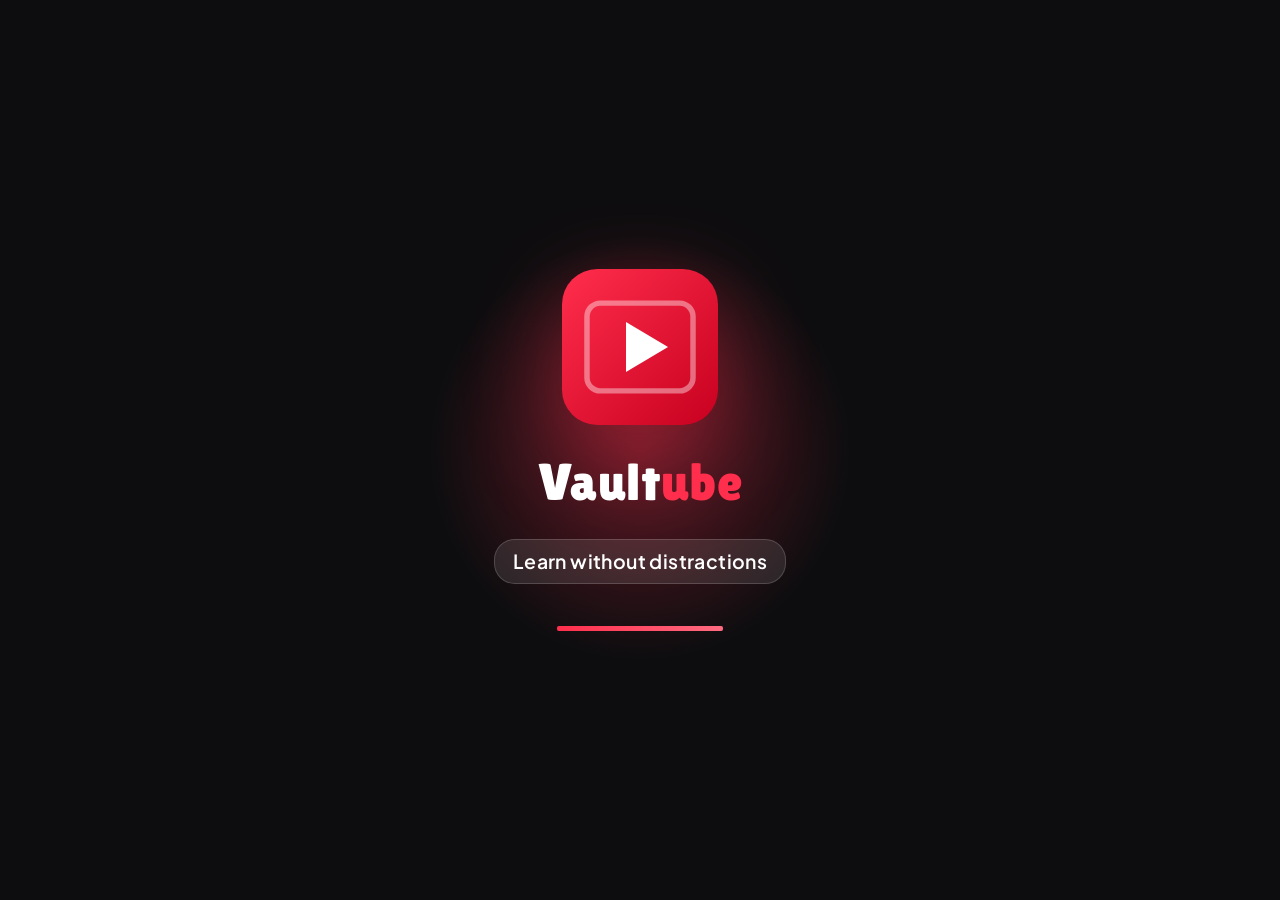
==== commit ed27c61f: "Add files via upload" ====
--- a/index.html
+++ b/index.html
@@ -7,11 +7,11 @@
   <meta name="apple-mobile-web-app-capable" content="yes">
   <meta name="mobile-web-app-capable" content="yes">
   <meta name="apple-mobile-web-app-status-bar-style" content="black-translucent">
-  <meta name="apple-mobile-web-app-title" content="TubeVault">
-  <title>TubeVault</title>
+  <meta name="apple-mobile-web-app-title" content="Vaultube">
+  <title>Vaultube</title>
   <link rel="preconnect" href="https://fonts.googleapis.com">
   <link rel="preconnect" href="https://fonts.gstatic.com" crossorigin>
-  <link href="https://fonts.googleapis.com/css2?family=Plus+Jakarta+Sans:wght@500;600;700;800&family=Sora:wght@700;800&display=swap" rel="stylesheet">
+  <link href="https://fonts.googleapis.com/css2?family=Plus+Jakarta+Sans:wght@500;600;700;800&family=Sora:wght@700;800&family=Lilita+One&display=swap" rel="stylesheet">
   <link rel="icon" type="image/svg+xml" href="./icon.svg">
   <link rel="apple-touch-icon" href="./icon-192.png">
   <link rel="manifest" href="./manifest.json" id="mf">
@@ -67,36 +67,36 @@
       <linearGradient id="bg-ring" x1="0" y1="0" x2="1" y2="1"><stop offset="0" stop-color="#ff4d6d"/><stop offset="1" stop-color="#ffa43b"/></linearGradient>
       <linearGradient id="bg-face" x1="0" y1="0" x2="0" y2="1"><stop offset="0" stop-color="#201936"/><stop offset="1" stop-color="#0f0c1b"/></linearGradient>
       <symbol id="brand" viewBox="0 0 512 512">
-        <circle cx="256" cy="256" r="190" fill="none" stroke="url(#bg-ring)" stroke-width="44"/>
-        <circle cx="256" cy="256" r="168" fill="url(#bg-face)"/>
-        <path d="M222 190v132l112-66z" fill="#fff" stroke="#fff" stroke-width="26" stroke-linejoin="round"/>
+        <rect width="512" height="512" rx="116" fill="url(#og)"/>
+        <rect x="82" y="112" width="348" height="288" rx="44" fill="none" stroke="rgba(255,255,255,0.3)" stroke-width="18"/>
+        <path d="M210 174v164l138-82z" fill="#fff"/>
       </symbol>
+      <linearGradient id="og" x1="0" y1="0" x2="1" y2="1"><stop offset="0" stop-color="#FF2E4C"/><stop offset="1" stop-color="#C8001F"/></linearGradient>
     </defs>
   </svg>
 
   <!-- ==================== SPLASH ==================== -->
   <div id="splash" aria-hidden="true">
-    <div class="sp-logo">
-      <svg viewBox="0 0 512 512"><defs>
-        <linearGradient id="s-bg" x1="0" y1="0" x2="1" y2="1"><stop offset="0" stop-color="#2a1250"/><stop offset="1" stop-color="#090913"/></linearGradient>
-        <radialGradient id="s-glow" cx="50%" cy="48%" r="55%"><stop offset="0" stop-color="#ff3b5c" stop-opacity=".45"/><stop offset="1" stop-color="#ff3b5c" stop-opacity="0"/></radialGradient>
-      </defs>
-        <rect width="512" height="512" rx="116" fill="url(#s-bg)"/><rect width="512" height="512" rx="116" fill="url(#s-glow)"/>
-        <circle class="sp-ring" cx="256" cy="256" r="152" fill="none" stroke="url(#bg-ring)" stroke-width="28" stroke-linecap="round" pathLength="100"/>
-        <circle cx="256" cy="256" r="138" fill="url(#bg-face)"/>
-        <path d="M226 198v116l98-58z" fill="#fff" stroke="#fff" stroke-width="24" stroke-linejoin="round"/>
+    <div class="sp-glow"></div>
+    <div class="sp-logo"><i class="sp-ring2"></i>
+      <svg viewBox="0 0 512 512"><defs><linearGradient id="s-og" x1="0" y1="0" x2="1" y2="1"><stop offset="0" stop-color="#FF2E4C"/><stop offset="1" stop-color="#C8001F"/></linearGradient><clipPath id="s-clip"><rect width="512" height="512" rx="116"/></clipPath></defs>
+        <g class="sp-tile"><rect width="512" height="512" rx="116" fill="url(#s-og)"/>
+        <rect class="sp-frame" x="82" y="112" width="348" height="288" rx="44" fill="none" stroke="rgba(255,255,255,0.4)" stroke-width="18" pathLength="100"/>
+        <path class="sp-play" d="M210 174v164l138-82z" fill="#fff"/>
+        <g clip-path="url(#s-clip)"><rect class="sp-shine" x="-200" y="-40" width="110" height="600" fill="rgba(255,255,255,0.28)" transform="rotate(20 256 256)"/></g></g>
       </svg>
     </div>
-    <div class="sp-name"><b>Tube</b><i>Vault</i></div>
+    <div class="sp-name"><b>Vault</b><i>ube</i></div>
     <div class="sp-tag">Learn without distractions</div>
+    <div class="sp-load"><i></i></div>
   </div>
 
   <!-- ==================== STICKY HEADER & TOPIC CHIPS ==================== -->
   <div id="hdr">
     <header id="topbar">
-      <div class="logo" data-act="home-top" aria-label="TubeVault">
+      <div class="logo" data-act="home-top" aria-label="Vaultube">
         <span class="mk"><svg viewBox="0 0 512 512"><use href="#brand"/></svg></span>
-        <span class="wm"><b>Tube</b><i>Vault</i></span>
+        <span class="wm"><b>Vault</b><i>ube</i></span>
       </div>
       <div class="sp"></div>
       <button class="ib" data-act="tab-subs" aria-label="Subscriptions" id="subs-top-btn" title="Subscriptions"></button>
--- a/styles.css
+++ b/styles.css
@@ -1773,3 +1773,147 @@
 .an .bc, .an-seg button, .an-k { transition: transform 0.15s cubic-bezier(.2,.8,.2,1); }
 .an .bc:active, .an-k:active { transform: scale(0.97); }
 @media (prefers-reduced-motion: reduce) { .an *, .sbtn { animation: none !important; transition: none !important; } }
+
+
+/* ==================== v7 ==================== */
+/* titles */
+.prow .ct, .row .ct { min-width: 0; }
+.prow h3 { font-size: 0.875rem; font-weight: 600; line-height: 1.3; display: -webkit-box; -webkit-line-clamp: 2; -webkit-box-orient: vertical; overflow: hidden; word-break: break-word; }
+.prow p { font-size: 0.75rem; }
+.pthumb { width: 7.75rem; }
+.hcard h3 { font-size: 0.8125rem; line-height: 1.3; display: -webkit-box; -webkit-line-clamp: 2; -webkit-box-orient: vertical; overflow: hidden; }
+#wp-title { font-size: 0.9688rem; font-weight: 700; line-height: 1.35; letter-spacing: -0.005em; word-break: break-word; }
+#wp-title .wp-inl { font-size: 0.78rem; font-weight: 500; color: var(--tx2); white-space: normal; margin-left: 0.15rem; }
+#wp-stats { display: none; }
+
+/* timer bar: squarer, no empty middle */
+.study-card { border-radius: 0.625rem; padding: 0.25rem 0.25rem 0.25rem 0.625rem; gap: 0.5rem; min-height: 2.75rem; background: var(--bg2); border: 1px solid var(--line); }
+.study-card .sp { display: none; }
+.study-card .sc-grid { flex: 1; min-width: 0; gap: 0; }
+.study-card .sc-box { flex: 1; min-width: 0; align-items: flex-start; padding: 0 0.625rem; }
+.study-card .sc-box + .sc-box { border-left: 1px solid var(--line); }
+.study-card .sc-box small { font-size: 0.5625rem; font-weight: 800; }
+.study-card .sc-box b { font-size: 1rem; }
+.sbtn { width: 2.25rem; height: 2.25rem; border-radius: 0.5rem; }
+.sbtn svg { width: 1rem; height: 1rem; }
+
+/* insights: roomier, one violet accent */
+.an { --a1: #7c5cff; --acc: #7c5cff; }
+.an-seg { margin: 0.875rem 1rem 0; padding: 0.25rem; border-radius: 0.875rem; }
+.an-seg button { height: 2.5rem; font-size: 0.875rem; border-radius: 0.625rem; }
+.an-hero { margin: 0.875rem 1rem 0; padding: 1.25rem; border-radius: 1.25rem; background: radial-gradient(120% 140% at 0% 0%, #4a34b0 0%, #271a66 50%, #140f33 100%); box-shadow: 0 0.75rem 2rem rgba(80,50,200,0.3); }
+.an-hero::after { background: radial-gradient(circle, rgba(124,92,255,0.45), transparent 65%); }
+.hero-ring { width: 6.25rem; height: 6.25rem; background: conic-gradient(#a99bff calc(var(--p) * 1%), rgba(255,255,255,0.14) 0); }
+.hero-ring::before { inset: 0.5rem; background: #1a1244; }
+.hero-ring b { font-size: 1.5rem; }
+.hero-txt b { font-size: 2.125rem; }
+.hero-txt small { font-size: 0.75rem; }
+.hero-txt span, .hero-txt .link { font-size: 0.875rem; }
+.hero-streak { margin-top: 1rem; padding: 0.75rem 0.875rem; border-radius: 0.875rem; }
+.hero-streak b { font-size: 1.625rem; }
+.hero-streak small { font-size: 0.8125rem; }
+.hero-week { margin-top: 0.875rem; }
+.wd i { width: 2.25rem; height: 2.25rem; background: rgba(255,255,255,0.1); color: #cfc6ff; }
+.wd.on i { background: rgba(124,92,255,0.55); color: #fff; }
+.wd.td i { box-shadow: 0 0 0 2px #fff; }
+.wd small { font-size: 0.7188rem; }
+.an-kpis { grid-template-columns: repeat(2, 1fr); gap: 0.75rem; padding: 0.875rem 1rem 0; }
+.an-k { padding: 1rem; border-radius: 1rem; }
+.an-k::before { display: none; }
+.k-ic { width: 2.25rem; height: 2.25rem; border-radius: 0.625rem; }
+.k-ic svg { width: 1.125rem; height: 1.125rem; }
+.an-k b { font-size: 1.625rem; margin-top: 0.75rem; font-weight: 800; }
+.an-k small { font-size: 0.8125rem; color: var(--tx); margin-top: 0.25rem; }
+.an-k .k-sub { display: block; font-size: 0.75rem; }
+.dl { font-size: 0.75rem; padding: 0.1875rem 0.4375rem; gap: 0.2rem; border-radius: 0.5rem; }
+.dl svg { width: 0.75rem; height: 0.75rem; }
+.an-card2 { margin: 0.875rem 1rem 0; padding: 1.125rem; border-radius: 1.125rem; }
+.c-h { margin-bottom: 0.875rem; }
+.c-h h3 { font-size: 1.0625rem; }
+.c-s { font-size: 0.8125rem; }
+.an-tip { font-size: 0.8125rem; padding: 0.5rem 0.75rem; min-height: 2.25rem; margin-bottom: 0.75rem; }
+.an-chart { height: 12rem; }
+.an-chart .grid > div span { font-size: 0.6875rem; }
+.bc small { font-size: 0.75rem; height: 1.125rem; }
+.bc .bs { max-width: 2.25rem; opacity: 0.85; }
+.bc .bs .bl { background: linear-gradient(180deg, #a99bff, #7c5cff); }
+.bc .bs .bo { background: #4b3fa8; }
+.an-leg { font-size: 0.8125rem; margin-top: 0.75rem; }
+.an-note { font-size: 0.875rem; margin-top: 0.75rem; }
+.an-ins { gap: 0.625rem; margin-top: 1rem; }
+.an-i { padding: 0.75rem; gap: 0.625rem; border-radius: 0.875rem; }
+.an-i > span { width: 2.25rem; height: 2.25rem; border-radius: 0.625rem; }
+.an-i small { font-size: 0.75rem; }
+.an-i b { font-size: 1rem; }
+.an .prog i, .an .bar-study, .an .cat-fill, .an .vbar i { background: #7c5cff; }
+.cat-row { margin-bottom: 0.75rem; }
+.an-vid2 { padding: 0.5rem 0; }
+
+/* splash */
+#splash { background: #0d0d0f; gap: 1rem; overflow: hidden; transition: opacity 0.5s ease, transform 0.5s cubic-bezier(.4,0,.2,1); }
+#splash.out { opacity: 0; transform: scale(1.06); }
+.sp-glow { position: absolute; width: 22rem; height: 22rem; border-radius: 50%; background: radial-gradient(circle, rgba(255,46,76,0.28), transparent 65%); animation: spGlow 2.4s ease-in-out infinite alternate; }
+.sp-logo { position: relative; width: 7.5rem; height: 7.5rem; filter: drop-shadow(0 1.25rem 2.25rem rgba(255,46,76,0.4)); animation: spTile 0.7s cubic-bezier(.2,.9,.3,1.15) both; }
+.sp-frame { stroke-dasharray: 100; stroke-dashoffset: 100; animation: spDraw 0.9s 0.35s cubic-bezier(.5,0,.2,1) forwards; }
+.sp-play { transform-box: fill-box; transform-origin: center; animation: spPlay 0.5s 0.9s cubic-bezier(.2,1.4,.4,1) both; }
+.sp-shine { animation: spShine 0.9s 1.2s ease-in-out both; }
+.sp-name { position: relative; font-size: 2rem; animation: fadeup 0.6s 1s both; }
+.sp-name i { background: none; color: #ff2e4c; -webkit-text-fill-color: #ff2e4c; }
+.sp-tag { position: relative; animation: fadeup 0.6s 1.15s both; }
+.sp-load { position: relative; width: 7rem; height: 0.1875rem; border-radius: 2px; background: rgba(255,255,255,0.12); overflow: hidden; margin-top: 0.75rem; animation: fadeup 0.4s 1s both; }
+.sp-load i { position: absolute; inset: 0; width: 100%; background: linear-gradient(90deg, #ff2e4c, #ff6b81); transform-origin: left; animation: spLoad 1.5s 1s cubic-bezier(.4,0,.2,1) both; }
+@keyframes spTile { from { transform: scale(0.6) rotate(-8deg); opacity: 0; } }
+@keyframes spDraw { to { stroke-dashoffset: 0; } }
+@keyframes spPlay { from { transform: scale(0); opacity: 0; } }
+@keyframes spShine { from { transform: translateX(0) rotate(0); } to { transform: translateX(760px); } }
+@keyframes spGlow { from { transform: scale(0.85); opacity: 0.6; } to { transform: scale(1.1); opacity: 1; } }
+@keyframes spLoad { from { transform: scaleX(0); } to { transform: scaleX(1); } }
+@media (prefers-reduced-motion: reduce) { #splash * { animation-duration: 0.01s !important; animation-delay: 0s !important; } }
+
+/* ==================== v8: red analytics + splash timing ==================== */
+.an { --a1: #ff2e4c; --acc: #ff2e4c; }
+.an .an-k, .an .an-i { --c: #ff2e4c !important; }
+.an .k-ic { background: color-mix(in srgb, #ff2e4c 15%, transparent); color: #ff2e4c; }
+.an .an-seg button.on, .an-seg button.on { background: #ff2e4c; color: #fff; }
+.an .an-hero { background: radial-gradient(120% 140% at 0% 0%, #7a0f24 0%, #3a0a16 50%, #170509 100%); box-shadow: 0 0.75rem 2rem rgba(255,46,76,0.22); border-color: rgba(255,46,76,0.25); }
+.an .an-hero::after { background: radial-gradient(circle, rgba(255,46,76,0.45), transparent 65%); }
+.an .hero-ring { background: conic-gradient(#ff5a73 calc(var(--p) * 1%), rgba(255,255,255,0.14) 0); }
+.an .hero-ring::before { background: #2a0a12; }
+.an .hero-txt .link { color: #ff8a9b; }
+.an .hs-flame { color: #ff4d66; }
+.an .wd i { color: #ffc2cb; background: rgba(255,255,255,0.1); }
+.an .wd.on i { background: rgba(255,46,76,0.6); color: #fff; }
+.an .bc .bs .bl { background: linear-gradient(180deg, #ff6b81, #ff2e4c); }
+.an .bc .bs .bo { background: #8f1c30; }
+.an .bc.sel .bs { box-shadow: 0 0 0 2px rgba(255,46,76,0.45); }
+.an .prog i, .an .bar-study, .an .cat-fill, .an .vbar i, .an .pbar i { background: #ff2e4c; }
+.an .link { color: #ff2e4c; }
+.an .wd.td i { box-shadow: 0 0 0 2px #fff; }
+
+/* splash: faster, readable tagline */
+.sp-logo { animation-duration: 0.5s; }
+.sp-frame { animation: spDraw 0.6s 0.15s cubic-bezier(.5,0,.2,1) forwards; }
+.sp-play { animation: spPlay 0.4s 0.5s cubic-bezier(.2,1.4,.4,1) both; }
+.sp-shine { animation: spShine 0.8s 0.8s ease-in-out both; }
+.sp-name { font-size: 2.25rem; animation: fadeup 0.45s 0.35s both; }
+.sp-name b { color: #fff; }
+.sp-tag { font-size: 0.9375rem; font-weight: 600; letter-spacing: 0.02em; text-transform: none; color: #fff; opacity: 1; padding: 0.375rem 0.875rem; border-radius: 1rem; background: rgba(255,255,255,0.1); border: 1px solid rgba(255,255,255,0.16); animation: fadeup 0.45s 0.5s both; }
+.sp-load { width: 8rem; height: 0.25rem; margin-top: 1rem; animation: fadeup 0.3s 0.3s both; }
+.sp-load i { animation: spLoad 1.3s 0.35s cubic-bezier(.4,0,.2,1) both; }
+.sp-glow { background: radial-gradient(circle, rgba(255,46,76,0.35), transparent 65%); }
+.sp-ring2 { position: absolute; width: 7.5rem; height: 7.5rem; border-radius: 2rem; border: 2px solid rgba(255,46,76,0.5); animation: spRipple 1.6s 0.5s ease-out infinite; pointer-events: none; }
+@keyframes spRipple { from { transform: scale(1); opacity: 0.7; } to { transform: scale(2.2); opacity: 0; } }
+.sp-ring2 { position: absolute; inset: 0; width: auto; height: auto; border-radius: 1.75rem; border: 2px solid rgba(255,46,76,0.55); z-index: -1; animation: spRipple 1.5s 0.5s ease-out infinite; }
+.sp-glow { top: 50%; left: 50%; margin: -11rem 0 0 -11rem; }
+#splash { justify-content: center; }
+.sp-ring2 { display: none; }
+
+/* v9: pause/resume = white button, red icon */
+.study-card .sbtn.pri, .sbtn.pri { background: #fff; color: #ff0033; box-shadow: 0 0 0 1px rgba(0,0,0,0.12), 0 0.125rem 0.5rem rgba(255,0,51,0.25); }
+.sbtn.pri svg { fill: #ff0033; }
+
+/* v10: logo-style wordmark */
+.logo .wm, .sp-name { font-family: "Lilita One", "Sora", sans-serif; font-weight: 400; letter-spacing: 0.01em; }
+.logo .wm { font-size: 1.5rem; }
+.logo .wm b, .logo .wm i, .sp-name b, .sp-name i { font-weight: 400; }
+.sp-name { font-size: 2.5rem; }
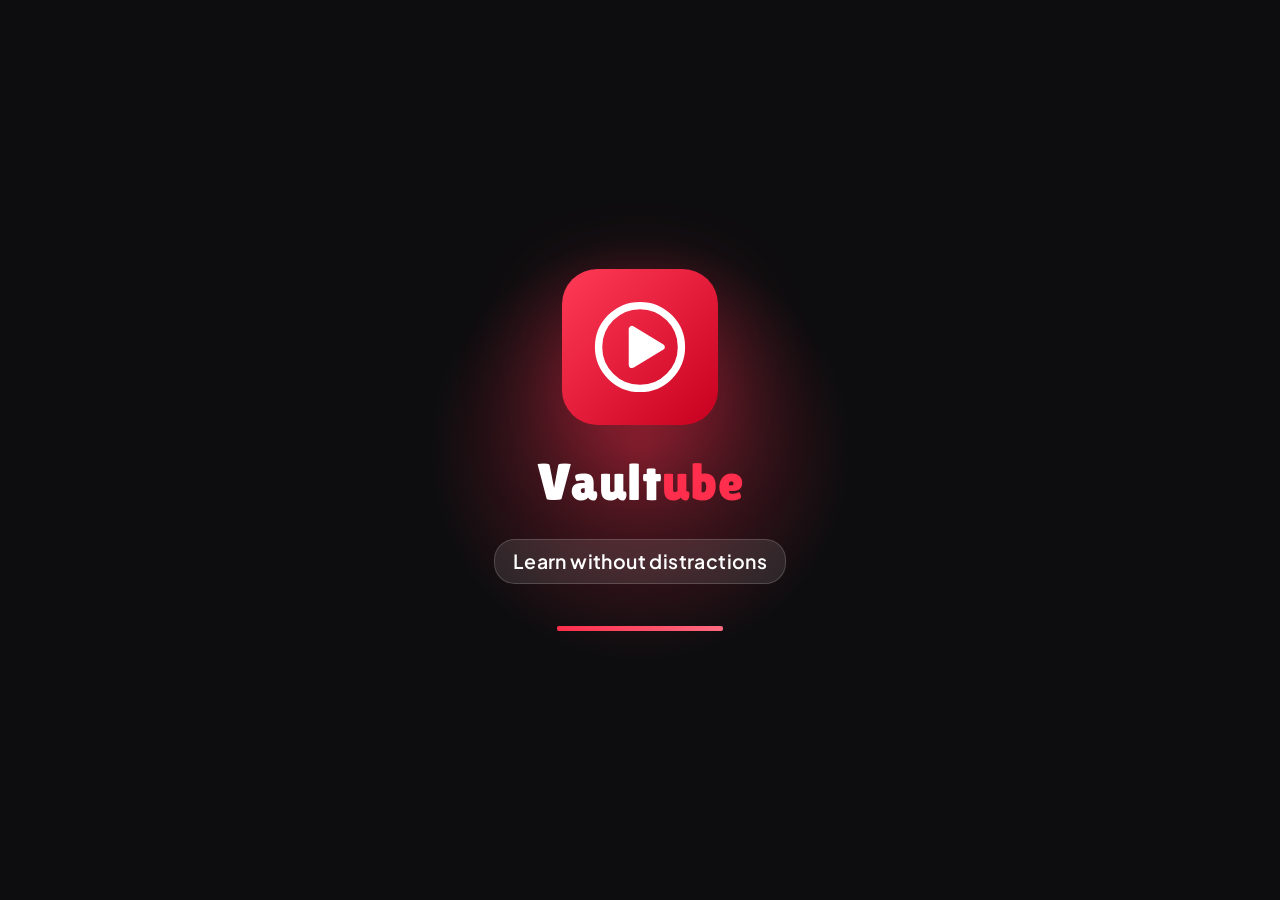
==== commit a399213f: "Add files via upload" ====
--- a/index.html
+++ b/index.html
@@ -66,11 +66,7 @@
       <linearGradient id="fg" x1="0" y1="0" x2="0" y2="1"><stop offset="0" stop-color="#ffd24a"/><stop offset=".5" stop-color="#ff7a1a"/><stop offset="1" stop-color="#ff2e4c"/></linearGradient>
       <linearGradient id="bg-ring" x1="0" y1="0" x2="1" y2="1"><stop offset="0" stop-color="#ff4d6d"/><stop offset="1" stop-color="#ffa43b"/></linearGradient>
       <linearGradient id="bg-face" x1="0" y1="0" x2="0" y2="1"><stop offset="0" stop-color="#201936"/><stop offset="1" stop-color="#0f0c1b"/></linearGradient>
-      <symbol id="brand" viewBox="0 0 512 512">
-        <rect width="512" height="512" rx="116" fill="url(#og)"/>
-        <rect x="82" y="112" width="348" height="288" rx="44" fill="none" stroke="rgba(255,255,255,0.3)" stroke-width="18"/>
-        <path d="M210 174v164l138-82z" fill="#fff"/>
-      </symbol>
+      <symbol id="brand" viewBox="0 0 512 512"><rect width="512" height="512" rx="116" fill="url(#og)"/><circle cx="256" cy="256" r="136" fill="none" stroke="#fff" stroke-width="24"/><path d="M230 198v116l96-58z" fill="#fff" stroke="#fff" stroke-width="22" stroke-linejoin="round"/></symbol>
       <linearGradient id="og" x1="0" y1="0" x2="1" y2="1"><stop offset="0" stop-color="#FF2E4C"/><stop offset="1" stop-color="#C8001F"/></linearGradient>
     </defs>
   </svg>
@@ -78,15 +74,15 @@
   <!-- ==================== SPLASH ==================== -->
   <div id="splash" aria-hidden="true">
     <div class="sp-glow"></div>
-    <div class="sp-logo"><i class="sp-ring2"></i>
-      <svg viewBox="0 0 512 512"><defs><linearGradient id="s-og" x1="0" y1="0" x2="1" y2="1"><stop offset="0" stop-color="#FF2E4C"/><stop offset="1" stop-color="#C8001F"/></linearGradient><clipPath id="s-clip"><rect width="512" height="512" rx="116"/></clipPath></defs>
+    <div class="sp-logo">
+      <svg viewBox="0 0 512 512"><defs><linearGradient id="s-og" x1="0" y1="0" x2="1" y2="1"><stop offset="0" stop-color="#FF3B57"/><stop offset="1" stop-color="#C8001F"/></linearGradient><clipPath id="s-clip"><rect width="512" height="512" rx="116"/></clipPath></defs>
         <g class="sp-tile"><rect width="512" height="512" rx="116" fill="url(#s-og)"/>
-        <rect class="sp-frame" x="82" y="112" width="348" height="288" rx="44" fill="none" stroke="rgba(255,255,255,0.4)" stroke-width="18" pathLength="100"/>
-        <path class="sp-play" d="M210 174v164l138-82z" fill="#fff"/>
-        <g clip-path="url(#s-clip)"><rect class="sp-shine" x="-200" y="-40" width="110" height="600" fill="rgba(255,255,255,0.28)" transform="rotate(20 256 256)"/></g></g>
+        <circle class="sp-frame" cx="256" cy="256" r="136" fill="none" stroke="#fff" stroke-width="24" stroke-linecap="round" pathLength="100" transform="rotate(-90 256 256)"/>
+        <path class="sp-play" d="M230 198v116l96-58z" fill="#fff" stroke="#fff" stroke-width="22" stroke-linejoin="round"/>
+        <g clip-path="url(#s-clip)"><rect class="sp-shine" x="-200" y="-40" width="110" height="600" fill="rgba(255,255,255,0.25)" transform="rotate(20 256 256)"/></g></g>
       </svg>
     </div>
-    <div class="sp-name"><b>Vault</b><i>ube</i></div>
+    <div class="sp-name"><b><span style="animation-delay:0.450s">V</span><span style="animation-delay:0.495s">a</span><span style="animation-delay:0.540s">u</span><span style="animation-delay:0.585s">l</span><span style="animation-delay:0.630s">t</span></b><i><span style="animation-delay:0.675s">u</span><span style="animation-delay:0.720s">b</span><span style="animation-delay:0.765s">e</span></i></div>
     <div class="sp-tag">Learn without distractions</div>
     <div class="sp-load"><i></i></div>
   </div>
--- a/styles.css
+++ b/styles.css
@@ -1917,3 +1917,200 @@
 .logo .wm { font-size: 1.5rem; }
 .logo .wm b, .logo .wm i, .sp-name b, .sp-name i { font-weight: 400; }
 .sp-name { font-size: 2.5rem; }
+
+
+/* ==================== v11: splash polish ==================== */
+.sp-name span { display: inline-block; opacity: 0; transform: translateY(0.6em) scale(0.9); animation: spLetter 0.45s cubic-bezier(.2,1.2,.4,1) forwards; }
+.sp-name { animation: none; display: flex; }
+@keyframes spLetter { to { opacity: 1; transform: none; } }
+.sp-frame { stroke-dasharray: 100; stroke-dashoffset: 100; animation: spDraw 0.7s 0.15s cubic-bezier(.5,0,.2,1) forwards; }
+.sp-tile { transform-box: fill-box; transform-origin: center; animation: spBreath 1.8s 0.9s ease-in-out infinite alternate; }
+@keyframes spBreath { to { transform: scale(1.035); } }
+.sp-tag { animation: fadeup 0.5s 0.85s both; }
+
+/* ==================== v11: Insights, clean light (reference style) ==================== */
+#sub:has(.an) { background: #F4F4F8; }
+.an { --bg: #F4F4F8; --bg2: #ECECF3; --bg3: #D9DAE3; --card: #fff; --tx: #14151A; --tx2: #6B6F7B; --line: #E7E7EE; --a1: #F4503A; --a2: #D9DAE3; --a3: #FFB020; --a4: #C73A27; --a5: #1FA463; --a6: #8A8FA0;
+  background: #F4F4F8; color: #14151A; min-height: 100%; padding-bottom: 2rem; font-family: "Plus Jakarta Sans", system-ui, sans-serif; }
+.an .subhead { background: #F4F4F8; border: 0; color: #14151A; }
+.an .subhead h2 { font-size: 1.5rem; font-weight: 800; letter-spacing: -0.02em; }
+.an .ib { color: #14151A; }
+.an .an-seg { margin: 0.25rem 1rem 0; padding: 0.25rem; border-radius: 0.875rem; background: #ECECF3; display: grid; grid-template-columns: repeat(4, 1fr); gap: 0.125rem; }
+.an .an-seg button { height: 2.25rem; font-size: 0.8125rem; font-weight: 700; color: #6B6F7B; border-radius: 0.625rem; background: none; }
+.an .an-seg button.on { background: #F4503A; color: #fff; box-shadow: 0 0.25rem 0.75rem rgba(244,80,58,0.3); }
+.an section, .an .ax-tiles, .an .ax-strip { margin: 0.75rem 1rem 0; animation: anIn 0.5s both; }
+
+.ax-dk { background: radial-gradient(18rem 12rem at 10% 0%, rgba(244,80,58,0.32), transparent 70%), #0E0F14; color: #fff; border-radius: 1.25rem; padding: 1rem; box-shadow: 0 0.75rem 1.75rem rgba(20,12,50,0.22); }
+.ax-top { display: flex; align-items: center; gap: 0.5rem; }
+.ax-k { flex: 1; font-size: 0.75rem; letter-spacing: 0.06em; text-transform: uppercase; font-weight: 800; color: #FF9C8A; }
+.ax-pill { display: inline-flex; align-items: center; gap: 0.3rem; font-size: 0.75rem; font-weight: 700; padding: 0.25rem 0.625rem; border-radius: 999px; background: rgba(244,80,58,0.22); color: #FFB3A6; }
+.ax-pill svg { width: 0.8125rem; height: 0.8125rem; fill: currentColor; }
+.ax-pill.l { background: rgba(255,255,255,0.22); color: #fff; }
+.ax-mid { display: flex; align-items: center; gap: 1rem; margin-top: 0.875rem; }
+.ax-ring { position: relative; flex: none; width: 6.5rem; height: 6.5rem; border-radius: 50%; background: conic-gradient(#FF6B52 calc(var(--p) * 1%), rgba(255,255,255,0.12) 0); display: grid; place-items: center; animation: ringIn 0.8s both; }
+.ax-ring::before { content: ""; position: absolute; inset: 0.5rem; border-radius: 50%; background: #14151C; }
+.ax-ring > div { position: relative; text-align: center; line-height: 1.1; }
+.ax-ring b { display: block; font-size: 1.625rem; font-weight: 800; }
+.ax-ring small { font-size: 0.6563rem; color: #9A9EAE; font-weight: 600; }
+.ax-subs { flex: 1; min-width: 0; display: flex; flex-direction: column; gap: 0.625rem; }
+.ax-big { font-size: 2.125rem; font-weight: 800; letter-spacing: -0.03em; line-height: 1; }
+.ax-s > div { display: flex; justify-content: space-between; font-size: 0.75rem; color: #9A9EAE; font-weight: 600; margin-bottom: 0.3rem; }
+.ax-s b { color: #fff; font-weight: 700; }
+.ax-s i { display: block; height: 0.375rem; border-radius: 999px; background: rgba(255,255,255,0.1); overflow: hidden; }
+.ax-s u { display: block; height: 100%; border-radius: 999px; background: linear-gradient(90deg, #FF8A78, #F4503A); animation: growX 0.9s both; transform-origin: left; }
+.ax-week { display: flex; justify-content: space-between; margin-top: 1rem; padding-top: 0.875rem; border-top: 1px solid rgba(255,255,255,0.09); }
+.ax-week .wd { display: flex; flex-direction: column; align-items: center; gap: 0.3rem; }
+.ax-week .wd i { width: 2.25rem; height: 2.25rem; border-radius: 50%; display: grid; place-items: center; background: rgba(255,255,255,0.08); color: #fff; }
+.ax-week .wd.on i { background: #F4503A; box-shadow: 0 0.25rem 0.75rem rgba(244,80,58,0.45); }
+.ax-week .wd.td i { box-shadow: 0 0 0 2px #fff; }
+.ax-week .wd i svg { width: 1rem; height: 1rem; }
+.ax-week .wd small { font-size: 0.7188rem; color: #9A9EAE; font-weight: 700; }
+.ax-foot { display: flex; align-items: center; gap: 0.5rem; margin-top: 0.875rem; font-size: 0.8125rem; color: #F3DAD4; }
+.ax-foot .link { color: #FF9C8A; font-weight: 700; background: none; }
+
+.ax-tiles { display: grid; grid-template-columns: repeat(3, 1fr); gap: 0.5rem; }
+.ax-t { position: relative; display: flex; flex-direction: column; gap: 0.1875rem; padding: 0.875rem 0.75rem 0.75rem; border-radius: 1.125rem; border-top: 4px solid var(--tc); background: linear-gradient(180deg, color-mix(in srgb, var(--tc) 9%, #fff), #fff 70%); box-shadow: 0 1px 2px rgba(20,21,26,0.04), 0 0.5rem 1.375rem rgba(20,21,26,0.05); min-width: 0; }
+.ax-t.t0 { --tc: #F4503A; } .ax-t.t1 { --tc: #B3301E; } .ax-t.t2 { --tc: #1FA463; }
+.ax-t b { font-size: 1.5rem; font-weight: 800; letter-spacing: -0.03em; color: var(--tc); line-height: 1.05; }
+.ax-t span { font-size: 0.8125rem; font-weight: 700; color: #14151A; }
+.ax-t em { font-style: normal; font-size: 0.6875rem; color: #6B6F7B; font-weight: 600; }
+.ax-t .dl { align-self: flex-start; margin-top: 0.25rem; font-size: 0.6875rem; padding: 0.125rem 0.375rem; }
+
+.ax-red { background: linear-gradient(140deg, #F4503A, #C73A27); color: #fff; border-radius: 1.25rem; padding: 1rem; box-shadow: 0 0.75rem 1.625rem rgba(199,58,39,0.28); }
+.ax-red .ax-k { color: rgba(255,255,255,0.85); }
+.ax-n { font-size: 3.25rem; font-weight: 800; line-height: 1; letter-spacing: -0.04em; margin-top: 0.75rem; }
+.ax-n small { font-size: 0.9375rem; font-weight: 600; opacity: 0.8; margin-left: 0.5rem; letter-spacing: 0; }
+.ax-ticks { display: grid; grid-template-columns: repeat(25, 1fr); gap: 3px; height: 1.375rem; margin: 0.875rem 0; }
+.ax-ticks i { border-radius: 3px; background: rgba(255,255,255,0.22); animation: axtick 0.5s both; }
+.ax-ticks i.on { background: #fff; }
+@keyframes axtick { from { transform: scaleY(0.2); opacity: 0; } }
+.ax-row { display: grid; grid-template-columns: repeat(3, 1fr); gap: 0.5rem; }
+.ax-row > div { background: rgba(255,255,255,0.16); border-radius: 0.875rem; padding: 0.5625rem 0.625rem; display: flex; flex-direction: column; gap: 0.125rem; }
+.ax-row b { font-size: 1.125rem; font-weight: 800; }
+.ax-row span { font-size: 0.7188rem; opacity: 0.85; font-weight: 600; }
+
+.ax-strip { display: grid; grid-template-columns: repeat(3, 1fr); background: linear-gradient(160deg, #23242C, #14151A); color: #fff; border-radius: 1.375rem; padding: 1.125rem 0.25rem; }
+.ax-strip > div { display: flex; flex-direction: column; align-items: center; gap: 0.375rem; border-left: 1px solid rgba(255,255,255,0.12); text-align: center; }
+.ax-strip > div:first-child { border-left: 0; }
+.ax-strip b { font-size: 2rem; font-weight: 800; line-height: 1; letter-spacing: -0.03em; }
+.ax-strip span { font-size: 0.75rem; font-weight: 600; color: rgba(255,255,255,0.72); }
+.ax-strip i { display: block; width: 1.375rem; height: 3px; border-radius: 3px; }
+
+/* shared white cards */
+.an .an-card2 { background: #fff; border: 0; border-radius: 1.25rem; padding: 1rem; box-shadow: 0 1px 2px rgba(20,21,26,0.04), 0 0.5rem 1.375rem rgba(20,21,26,0.05); }
+.an .c-h h3 { font-size: 1rem; font-weight: 800; color: #14151A; }
+.an .c-s { color: #6B6F7B; font-size: 0.75rem; font-weight: 600; }
+.an .an-tip { background: #FFF0EC; color: #6B2A1E; border-radius: 0.625rem; }
+.an .an-chart .grid > div { border-color: #E7E7EE; }
+.an .an-chart .grid > div span { color: #8A8FA0; }
+.an .an-chart .grid .avg { border-color: #F4503A; }
+.an .an-chart .grid .avg span { color: #F4503A; background: #fff; }
+.an .bc small { color: #8A8FA0; font-weight: 600; }
+.an .bc .bs { max-width: 2rem; opacity: 1; }
+.an .bc .bs .bl { background: linear-gradient(180deg, #FF8A78, #C73A27); }
+.an .bc .bs .bo { background: #D9DAE3; }
+.an .bc.sel small { color: #F4503A; font-weight: 800; }
+.an .an-leg { color: #6B6F7B; }
+.an .an-leg i { border-radius: 3px; }
+.an .an-note { color: #14151A; background: #F4F4F8; border-radius: 0.75rem; padding: 0.625rem 0.75rem; }
+.an .heat .hc { border-radius: 4px; }
+.an .hc.l0 { background: #ECECF3; } .an .hc.l1 { background: #FFD0C7; } .an .hc.l2 { background: #FF9C8A; } .an .hc.l3 { background: #F4503A; } .an .hc.l4 { background: #B3301E; }
+.an .hc.l-1 { background: transparent; }
+.an .donut > div { background: #fff; }
+.an .cat-track { background: #ECECF3; }
+.an .cat-fill { background: linear-gradient(90deg, #FF8A78, #F4503A); }
+.an .tag.l { background: #FFEDE9; color: #C73A27; } .an .tag.o { background: #ECECF3; color: #6B6F7B; }
+.an .an-vid2 { border-bottom: 1px solid #E7E7EE; }
+.an .an-vid2:last-child { border-bottom: 0; }
+.an .an-vid2 .rk { color: #F4503A; font-weight: 800; }
+.an .an-vid2 h4 { color: #14151A; font-weight: 700; }
+.an .an-vid2 p { color: #6B6F7B; }
+.an .vbar { background: #ECECF3; } .an .vbar i { background: #F4503A; }
+.an .hint { color: #6B6F7B; }
+.an .dl.up { background: #DDF7EA; color: #12804A; } .an .dl.dn { background: #FDE2E2; color: #C42B2B; } .an .dl { background: #ECECF3; color: #6B6F7B; }
+.ax-t b { font-size: 1.3125rem; white-space: nowrap; }
+.an .an-leg span:first-child i { background: #F4503A !important; }
+.an .an-leg span:nth-child(2) i { background: #D9DAE3 !important; }
+.an .an-note { display: block; line-height: 1.5; }
+.an .an-note svg { display: inline; vertical-align: -2px; color: #F4503A; margin-right: 0.25rem; }
+.an .an-note b { display: inline; }
+
+/* ==================== v12: Analytics in the reference card language ==================== */
+.an .subhead { display: flex; align-items: center; gap: 0.75rem; padding: 0.75rem 1rem 0.25rem; }
+.an .subhead h2 { flex: 1; margin: 0; }
+.an .ib.rnd { width: 2.5rem; height: 2.5rem; border-radius: 50%; background: #fff; box-shadow: 0 1px 2px rgba(20,21,26,0.06), 0 0.25rem 0.75rem rgba(20,21,26,0.06); display: grid; place-items: center; }
+.an .rng { display: inline-flex; align-items: center; gap: 0.375rem; height: 2.25rem; padding: 0 0.75rem; border-radius: 0.875rem; background: #fff; font-size: 0.8125rem; font-weight: 700; box-shadow: 0 1px 2px rgba(20,21,26,0.06); }
+.an .rng svg { color: #F4503A; }
+.an .an-seg { background: #fff; box-shadow: 0 1px 2px rgba(20,21,26,0.05), 0 0.5rem 1.25rem rgba(20,21,26,0.05); padding: 0.3125rem; border-radius: 1.125rem; }
+.an .an-seg button { height: 2.375rem; border-radius: 0.875rem; }
+.an .gc, .an .gts, .an .gnote { margin: 0.75rem 1rem 0; animation: anIn 0.5s both; }
+.gc { background: #fff; border-radius: 1.25rem; padding: 1.125rem; box-shadow: 0 1px 2px rgba(20,21,26,0.04), 0 0.5rem 1.375rem rgba(20,21,26,0.05); }
+.gc .kick { font-size: 0.6875rem; letter-spacing: 0.08em; font-weight: 800; color: #E23A28; }
+.gc-h { font-size: 1.25rem; font-weight: 800; letter-spacing: -0.02em; margin: 0.625rem 0 0.5rem; color: #14151A; }
+.gc-p { font-size: 0.8125rem; line-height: 1.5; color: #6B6F7B; margin: 0 0 0.875rem; }
+.gc-p .link { color: #F4503A; font-weight: 700; background: none; }
+.gh { display: flex; align-items: center; gap: 0.75rem; margin-bottom: 0.875rem; }
+.gh .ixt { flex: none; width: 2.375rem; height: 2.375rem; border-radius: 0.75rem; display: grid; place-items: center; background: linear-gradient(145deg, #FFE6E1, #FFF4F1); color: #C73A27; border: 1px solid #FFD3CB; box-shadow: inset 0 1px 0 #fff, 0 2px 6px rgba(244,80,58,0.12); }
+.gh-t { flex: 1; min-width: 0; } .gh-t b { display: block; font-size: 1rem; font-weight: 800; color: #14151A; } .gh-t small { display: block; font-size: 0.75rem; color: #6B6F7B; margin-top: 0.125rem; }
+.gh-r .big { font-size: 1.5rem; font-weight: 800; letter-spacing: -0.02em; display: flex; flex-direction: column; align-items: flex-end; line-height: 1; } .gh-r .big em { font-style: normal; font-size: 0.625rem; font-weight: 700; color: #6B6F7B; margin-top: 0.25rem; letter-spacing: 0; }
+.gh-r .chip { font-size: 0.75rem; font-weight: 700; padding: 0.3125rem 0.625rem; border-radius: 0.625rem; background: #ECECF3; color: #6B6F7B; }
+.pr-b { height: 0.5rem; border-radius: 999px; background: #ECECF3; overflow: hidden; } .pr-b.big { height: 0.625rem; margin-bottom: 0.875rem; }
+.pr-b u { display: block; height: 100%; border-radius: 999px; animation: growX 0.9s both; transform-origin: left; }
+.pr-list { display: flex; flex-direction: column; gap: 1rem; margin-top: 1rem; }
+.pr-h { display: flex; justify-content: space-between; align-items: baseline; margin-bottom: 0.4375rem; }
+.pr-h span { display: flex; align-items: center; gap: 0.5rem; font-size: 0.9375rem; font-weight: 700; } .pr-h i, .kvl i { display: inline-block; width: 0.5625rem; height: 0.5625rem; border-radius: 50%; }
+.pr-h b { font-size: 1rem; font-weight: 800; } .pr small { display: block; margin-top: 0.4375rem; font-size: 0.75rem; color: #6B6F7B; }
+.stack { display: flex; height: 0.75rem; border-radius: 999px; overflow: hidden; gap: 2px; background: #fff; } .stack i { display: block; min-width: 4px; }
+.kvl { margin-top: 0.875rem; } .kvl > div { display: flex; align-items: center; gap: 0.75rem; padding: 0.4375rem 0; font-size: 0.9375rem; font-weight: 600; }
+.kvl span { flex: 1; min-width: 0; display: flex; align-items: center; gap: 0.5rem; } .kvl b { font-weight: 800; } .kvl em { font-style: normal; width: 2.5rem; text-align: right; color: #6B6F7B; font-size: 0.8125rem; }
+.gts { display: grid; grid-template-columns: repeat(3, 1fr); gap: 0.625rem; }
+.gt { position: relative; overflow: hidden; border-radius: 1.25rem; padding: 1rem 0.75rem 0.875rem; color: #fff; display: flex; flex-direction: column; align-items: center; gap: 0.25rem; text-align: center; min-height: 6.75rem; justify-content: center; box-shadow: 0 0.625rem 1.25rem rgba(20,21,26,0.12); }
+.gt.g1 { background: linear-gradient(145deg, #FF6B52, #D8321F); } .gt.g2 { background: linear-gradient(145deg, #FFB84D, #F28A0B); } .gt.g3 { background: linear-gradient(145deg, #3DD68C, #1A9E5C); }
+.gt-ic { position: absolute; right: -0.5rem; bottom: -0.5rem; opacity: 0.16; } .gt-ic svg { width: 4rem; height: 4rem; }
+.gt b { position: relative; font-size: 1.5rem; font-weight: 800; letter-spacing: -0.03em; white-space: nowrap; } .gt > span:not(.gt-ic) { position: relative; font-size: 0.8125rem; font-weight: 700; }
+.gt .dl { position: relative; background: rgba(255,255,255,0.25); color: #fff; margin-top: 0.125rem; }
+.ax-week.lt { border-top: 1px solid #E7E7EE; margin-top: 0; padding-top: 0.875rem; }
+.ax-week.lt .wd i { background: #F4F4F8; color: #8A8FA0; } .ax-week.lt .wd.on i { background: #F4503A; color: #fff; } .ax-week.lt .wd small { color: #6B6F7B; } .ax-week.lt .wd.td i { box-shadow: 0 0 0 2px #14151A; }
+.rr { display: flex; align-items: center; gap: 0.75rem; padding: 0.75rem 0; border-top: 1px solid #E7E7EE; }
+.rr:first-of-type { border-top: 0; }
+.bdg { flex: none; width: 2.5rem; height: 2.5rem; border-radius: 0.75rem; display: grid; place-items: center; font-weight: 800; color: #fff; background: #8A8FA0; }
+.bdg.b0 { background: linear-gradient(145deg, #FFB84D, #F28A0B); } .bdg.b1 { background: linear-gradient(145deg, #FF6B52, #D8321F); } .bdg.b2 { background: linear-gradient(145deg, #FF8A78, #E65A45); }
+.rr-t { flex: 1; min-width: 0; } .rr-t b { display: -webkit-box; font-size: 0.875rem; font-weight: 700; line-height: 1.3; } .rr-t small { display: block; font-size: 0.75rem; color: #6B6F7B; margin-top: 0.1875rem; }
+.rr-v { flex: none; font-size: 0.9375rem; font-weight: 800; }
+.gnote { padding: 1rem; border: 1.5px dashed #D9DAE3; border-radius: 1.25rem; font-size: 0.8125rem; line-height: 1.5; color: #6B6F7B; }
+.an .an-chart .bc .bs { max-width: 1.75rem; }
+
+/* v12: slimmer header */
+:root { --top-h: calc(3.125rem + env(safe-area-inset-top, 0px)); }
+.logo .mk { width: 1.5rem; height: 1.5rem; }
+.logo .wm { font-size: 1.3125rem; }
+
+/* v13: best time + goals + targets */
+.hrs { display: flex; align-items: flex-end; gap: 3px; height: 5.5rem; padding-top: 0.25rem; }
+.hrs i { flex: 1; border-radius: 3px 3px 1px 1px; background: #FFD0C7; animation: barGrow 0.7s both; transform-origin: bottom; }
+.hrs i.pk { background: linear-gradient(180deg, #FF8A78, #C73A27); }
+.hrs-ax { display: flex; justify-content: space-between; font-size: 0.6875rem; color: #8A8FA0; margin-top: 0.375rem; font-weight: 600; }
+.gbars { position: relative; display: grid; grid-template-columns: repeat(7, 1fr); gap: 0.5rem; height: 6.25rem; align-items: end; }
+.gbars > div { height: 100%; display: flex; flex-direction: column; justify-content: flex-end; align-items: center; gap: 0.3rem; }
+.gbars i { display: block; width: 100%; max-width: 1.75rem; border-radius: 0.5rem 0.5rem 0.25rem 0.25rem; background: #FFD0C7; animation: barGrow 0.7s both; transform-origin: bottom; }
+.gbars i.hit { background: linear-gradient(180deg, #FF8A78, #C73A27); }
+.gbars small { font-size: 0.6875rem; color: #6B6F7B; font-weight: 700; height: 0.875rem; }
+.gbars u { display: none; }
+.gh-r .chip.btn { background: #FFEDE9; color: #C73A27; border: 0; cursor: pointer; }
+.tg-chips { display: flex; flex-wrap: wrap; gap: 0.5rem; }
+.tg-chips button { padding: 0.5rem 0.875rem; border-radius: 999px; background: var(--chip); font-weight: 700; font-size: 0.875rem; }
+.tg-chips button.on { background: var(--red); color: #fff; }
+
+/* v14: custom goal + wipe wizard */
+.goal-c { display: flex; gap: 0.5rem; align-items: center; }
+.goal-c input, .wz-in { height: 2.5rem; border-radius: 0.625rem; border: 1px solid var(--line); background: var(--bg2); color: var(--tx); padding: 0 0.75rem; font: inherit; font-weight: 700; }
+.goal-c input { width: 5rem; text-align: center; }
+.wz-in { width: 100%; margin: 0.5rem 0 0.25rem; text-align: center; letter-spacing: 0.15em; text-transform: uppercase; }
+#wipe-ov { position: fixed; inset: 0; z-index: 9999; background: rgba(8,8,10,0.96); display: grid; place-items: center; padding: 1.5rem; }
+.wo-card { width: min(22rem, 100%); text-align: center; color: #fff; display: flex; flex-direction: column; gap: 0.75rem; align-items: center; }
+.wo-ic { width: 4rem; height: 4rem; border-radius: 1.25rem; display: grid; place-items: center; background: rgba(255,0,51,0.16); color: #ff4d66; }
+.wo-card h3 { margin: 0.25rem 0 0; font-size: 1.375rem; } .wo-card p { margin: 0; color: #b7bacb; font-size: 0.9375rem; line-height: 1.5; }
+.wo-bar { width: 100%; height: 0.25rem; border-radius: 99px; background: rgba(255,255,255,0.12); overflow: hidden; margin: 0.5rem 0; }
+.wo-bar i { display: block; height: 100%; background: #ff2e4c; transform-origin: left; animation: woShrink linear forwards; }
+@keyframes woShrink { from { transform: scaleX(1); } to { transform: scaleX(0); } }
+#wipe-ov .btn { min-width: 12rem; height: 3rem; font-size: 1rem; }
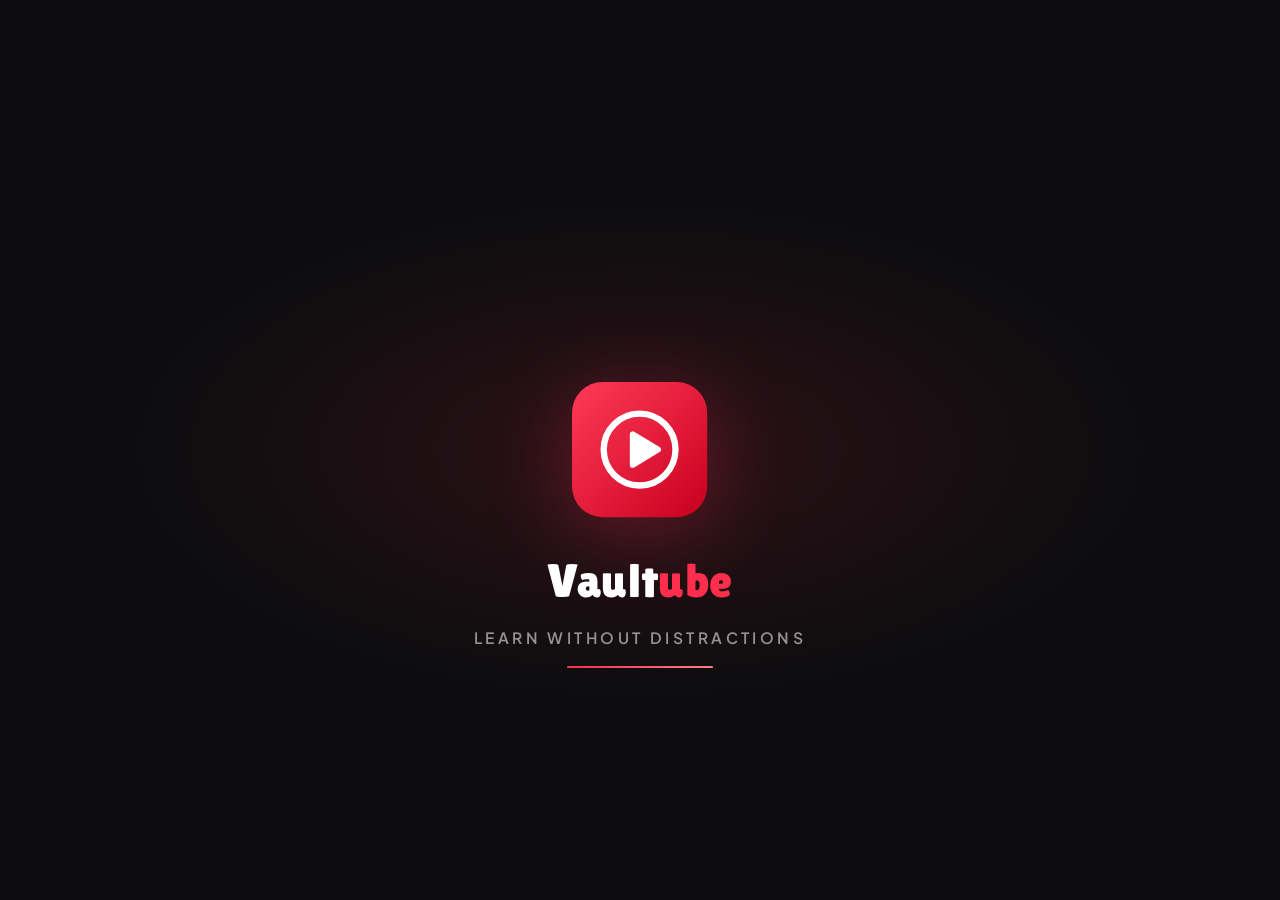
==== commit 6c5e91fe: "Add files via upload" ====
--- a/index.html
+++ b/index.html
@@ -3,6 +3,7 @@
 <head>
   <meta charset="UTF-8">
   <meta name="viewport" content="width=device-width, initial-scale=1.0, maximum-scale=5.0, viewport-fit=cover">
+  <script>try{if(sessionStorage.getItem('vt_s'))document.documentElement.classList.add('nosplash');else sessionStorage.setItem('vt_s','1')}catch(e){}</script>
   <meta name="theme-color" content="#0f0f0f" id="tc">
   <meta name="apple-mobile-web-app-capable" content="yes">
   <meta name="mobile-web-app-capable" content="yes">
@@ -82,7 +83,7 @@
         <g clip-path="url(#s-clip)"><rect class="sp-shine" x="-200" y="-40" width="110" height="600" fill="rgba(255,255,255,0.25)" transform="rotate(20 256 256)"/></g></g>
       </svg>
     </div>
-    <div class="sp-name"><b><span style="animation-delay:0.450s">V</span><span style="animation-delay:0.495s">a</span><span style="animation-delay:0.540s">u</span><span style="animation-delay:0.585s">l</span><span style="animation-delay:0.630s">t</span></b><i><span style="animation-delay:0.675s">u</span><span style="animation-delay:0.720s">b</span><span style="animation-delay:0.765s">e</span></i></div>
+    <div class="sp-name"><span><b>Vault</b><i>ube</i></span></div>
     <div class="sp-tag">Learn without distractions</div>
     <div class="sp-load"><i></i></div>
   </div>
@@ -95,6 +96,7 @@
         <span class="wm"><b>Vault</b><i>ube</i></span>
       </div>
       <div class="sp"></div>
+      <span class="chip" id="time-chip" title="Total time spent in Vaultube" style="white-space:nowrap;font-variant-numeric:tabular-nums">0m</span>
       <button class="ib" data-act="tab-subs" aria-label="Subscriptions" id="subs-top-btn" title="Subscriptions"></button>
       <button class="ib" data-act="add" aria-label="Add video or playlist" id="add-btn" title="Add video"></button>
       <button class="ib" data-act="search" aria-label="Search" id="search-btn" title="Search"></button>
--- a/styles.css
+++ b/styles.css
@@ -2114,3 +2114,26 @@
 .wo-bar i { display: block; height: 100%; background: #ff2e4c; transform-origin: left; animation: woShrink linear forwards; }
 @keyframes woShrink { from { transform: scaleX(1); } to { transform: scaleX(0); } }
 #wipe-ov .btn { min-width: 12rem; height: 3rem; font-size: 1rem; }
+
+/* ==================== v12: refined splash (static first frame, cinematic reveal) ==================== */
+#splash { background: #0d0d0f; gap: 0; transition: opacity 0.45s ease; }
+#splash.out { opacity: 0; transform: none; }
+#splash::before { content: ""; position: absolute; inset: 0; background: radial-gradient(55% 38% at 50% 50%, rgba(255,46,76,0.13), transparent 72%); opacity: 0; animation: spFade 1.1s 0.1s ease-out forwards; }
+.sp-glow, .sp-ring2 { display: none; }
+.sp-logo { width: 6.5rem; height: 6.5rem; animation: none; filter: drop-shadow(0 0.75rem 2rem rgba(255,46,76,0.3)); }
+.sp-logo::after { content: ""; position: absolute; inset: 0; border-radius: 1.5rem; border: 1px solid rgba(255,70,95,0.55); opacity: 0; animation: spHalo 1.4s 0.3s cubic-bezier(.2,.6,.3,1) forwards; pointer-events: none; }
+.sp-tile { animation: none; }
+.sp-frame { stroke-dashoffset: 0; animation: none; }
+.sp-play { animation: none; }
+.sp-shine { fill: rgba(255,255,255,0.16); animation: spShine 1.1s 0.45s cubic-bezier(.4,0,.2,1) both; }
+.sp-name { position: absolute; top: calc(50% + 4.9rem); left: 0; right: 0; display: block; text-align: center; overflow: hidden; font-size: 2.25rem; line-height: 1.25; animation: none; }
+.sp-name span { display: inline-block; opacity: 1; transform: translateY(115%); animation: spRise 0.8s 0.4s cubic-bezier(.16,1,.3,1) forwards; }
+.sp-tag { position: absolute; top: calc(50% + 8.5rem); left: 0; right: 0; text-align: center; background: none; border: 0; padding: 0; font-size: 0.75rem; font-weight: 600; letter-spacing: 0.22em; text-transform: uppercase; color: rgba(255,255,255,0.55); opacity: 0; animation: spFade 0.9s 0.85s ease-out forwards; }
+.sp-load { position: absolute; top: calc(50% + 10.4rem); left: 50%; margin: 0 0 0 -3.5rem; width: 7rem; height: 2px; background: rgba(255,255,255,0.1); opacity: 0; animation: spFade 0.4s 0.7s forwards; }
+.sp-load i { background: linear-gradient(90deg, #ff2e4c, #ff7a8c); animation: spLoad 1.0s 0.7s cubic-bezier(.65,0,.35,1) both; }
+@keyframes spFade { to { opacity: 1; } }
+@keyframes spRise { to { transform: none; } }
+@keyframes spHalo { 0% { opacity: 0.8; transform: scale(1); } 100% { opacity: 0; transform: scale(1.55); } }
+
+/* splash only on app launch, not on reloads */
+.nosplash #splash { display: none !important; }
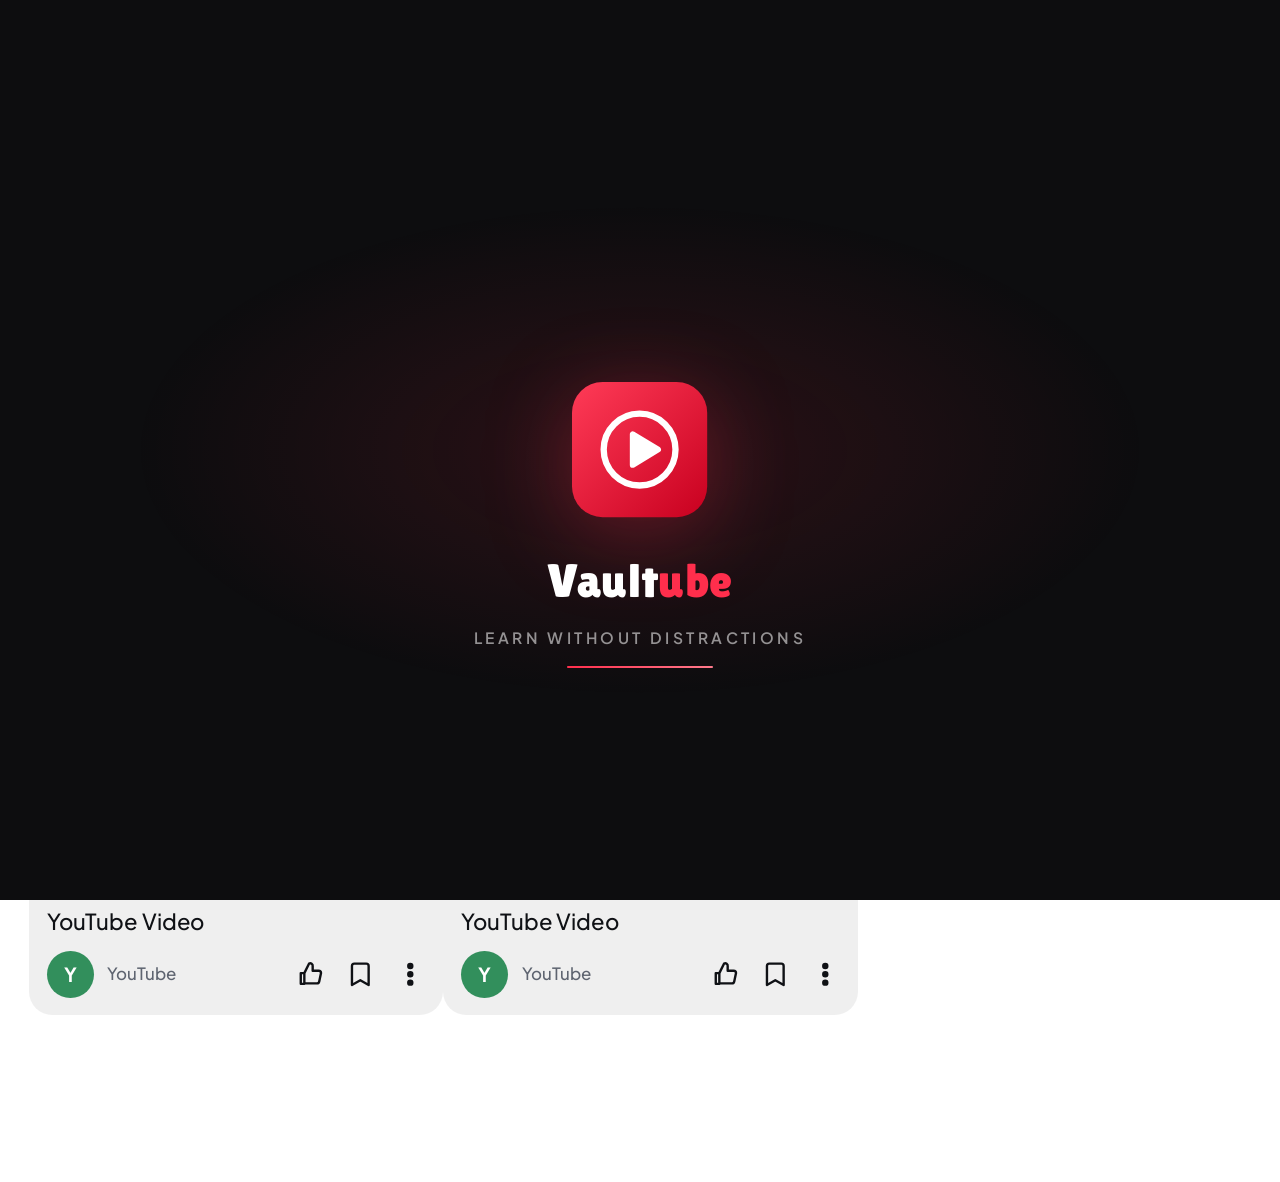
==== commit 43ae61f9: "Add files via upload" ====
--- a/index.html
+++ b/index.html
@@ -3,7 +3,7 @@
 <head>
   <meta charset="UTF-8">
   <meta name="viewport" content="width=device-width, initial-scale=1.0, maximum-scale=5.0, viewport-fit=cover">
-  <script>try{if(sessionStorage.getItem('vt_s'))document.documentElement.classList.add('nosplash');else sessionStorage.setItem('vt_s','1')}catch(e){}</script>
+  <script>try{var n=performance.getEntriesByType&&performance.getEntriesByType('navigation')[0];if(sessionStorage.getItem('vt_s')||(n&&n.type==='reload'))document.documentElement.classList.add('nosplash');else sessionStorage.setItem('vt_s','1')}catch(e){}</script>
   <meta name="theme-color" content="#0f0f0f" id="tc">
   <meta name="apple-mobile-web-app-capable" content="yes">
   <meta name="mobile-web-app-capable" content="yes">
@@ -12,7 +12,7 @@
   <title>Vaultube</title>
   <link rel="preconnect" href="https://fonts.googleapis.com">
   <link rel="preconnect" href="https://fonts.gstatic.com" crossorigin>
-  <link href="https://fonts.googleapis.com/css2?family=Plus+Jakarta+Sans:wght@500;600;700;800&family=Sora:wght@700;800&family=Lilita+One&display=swap" rel="stylesheet">
+  <link href="https://fonts.googleapis.com/css2?family=Plus+Jakarta+Sans:wght@500;600;700;800&family=Sora:wght@700;800&family=Lilita+One&display=swap" rel="stylesheet" media="print" onload="this.media='all'">
   <link rel="icon" type="image/svg+xml" href="./icon.svg">
   <link rel="apple-touch-icon" href="./icon-192.png">
   <link rel="manifest" href="./manifest.json" id="mf">
@@ -59,6 +59,86 @@
       }
     })();
   </script>
+  <style id="crit">html,body{background:#0d0d0f}
+/* ==================== SPLASH ==================== */
+#splash { position: fixed; inset: 0; z-index: 200; display: flex; flex-direction: column; align-items: center; justify-content: center; gap: 0.9rem; background: radial-gradient(120% 80% at 50% 0%, #2a1250 0%, #130c24 55%, #090913 100%); color: #fff; transition: opacity 0.4s ease, transform 0.4s ease; }
+#splash.out { opacity: 0; transform: scale(1.04); pointer-events: none; }
+.sp-logo { width: 7.5rem; height: 7.5rem; animation: spin-in 0.7s cubic-bezier(.2,.9,.3,1.2); filter: drop-shadow(0 1rem 2rem rgba(255,59,92,0.35)); }
+.sp-logo svg { width: 100%; height: 100%; }
+.sp-ring { stroke-dasharray: 100; stroke-dashoffset: 100; animation: ring 0.9s 0.1s ease-out forwards; }
+.sp-name { font-family: "Sora", sans-serif; font-weight: 800; font-size: 1.9rem; letter-spacing: -0.05em; animation: fadeup 0.5s 0.25s both; }
+.sp-name i { font-style: normal; background: linear-gradient(135deg, #ff4d6d, #ffa43b); -webkit-background-clip: text; background-clip: text; color: transparent; }
+.sp-tag { font-size: 0.8rem; color: rgba(255,255,255,0.6); letter-spacing: 0.08em; text-transform: uppercase; animation: fadeup 0.5s 0.4s both; }
+/* splash */
+#splash { background: #0d0d0f; gap: 1rem; overflow: hidden; transition: opacity 0.5s ease, transform 0.5s cubic-bezier(.4,0,.2,1); }
+#splash.out { opacity: 0; transform: scale(1.06); }
+.sp-glow { position: absolute; width: 22rem; height: 22rem; border-radius: 50%; background: radial-gradient(circle, rgba(255,46,76,0.28), transparent 65%); animation: spGlow 2.4s ease-in-out infinite alternate; }
+.sp-logo { position: relative; width: 7.5rem; height: 7.5rem; filter: drop-shadow(0 1.25rem 2.25rem rgba(255,46,76,0.4)); animation: spTile 0.7s cubic-bezier(.2,.9,.3,1.15) both; }
+.sp-frame { stroke-dasharray: 100; stroke-dashoffset: 100; animation: spDraw 0.9s 0.35s cubic-bezier(.5,0,.2,1) forwards; }
+.sp-play { transform-box: fill-box; transform-origin: center; animation: spPlay 0.5s 0.9s cubic-bezier(.2,1.4,.4,1) both; }
+.sp-shine { animation: spShine 0.9s 1.2s ease-in-out both; }
+.sp-name { position: relative; font-size: 2rem; animation: fadeup 0.6s 1s both; }
+.sp-name i { background: none; color: #ff2e4c; -webkit-text-fill-color: #ff2e4c; }
+.sp-tag { position: relative; animation: fadeup 0.6s 1.15s both; }
+.sp-load { position: relative; width: 7rem; height: 0.1875rem; border-radius: 2px; background: rgba(255,255,255,0.12); overflow: hidden; margin-top: 0.75rem; animation: fadeup 0.4s 1s both; }
+.sp-load i { position: absolute; inset: 0; width: 100%; background: linear-gradient(90deg, #ff2e4c, #ff6b81); transform-origin: left; animation: spLoad 1.5s 1s cubic-bezier(.4,0,.2,1) both; }
+#splash * { animation-duration: 0.01s !important; animation-delay: 0s !important; }
+/* splash: faster, readable tagline */
+.sp-logo { animation-duration: 0.5s; }
+.sp-frame { animation: spDraw 0.6s 0.15s cubic-bezier(.5,0,.2,1) forwards; }
+.sp-play { animation: spPlay 0.4s 0.5s cubic-bezier(.2,1.4,.4,1) both; }
+.sp-shine { animation: spShine 0.8s 0.8s ease-in-out both; }
+.sp-name { font-size: 2.25rem; animation: fadeup 0.45s 0.35s both; }
+.sp-name b { color: #fff; }
+.sp-tag { font-size: 0.9375rem; font-weight: 600; letter-spacing: 0.02em; text-transform: none; color: #fff; opacity: 1; padding: 0.375rem 0.875rem; border-radius: 1rem; background: rgba(255,255,255,0.1); border: 1px solid rgba(255,255,255,0.16); animation: fadeup 0.45s 0.5s both; }
+.sp-load { width: 8rem; height: 0.25rem; margin-top: 1rem; animation: fadeup 0.3s 0.3s both; }
+.sp-load i { animation: spLoad 1.3s 0.35s cubic-bezier(.4,0,.2,1) both; }
+.sp-glow { background: radial-gradient(circle, rgba(255,46,76,0.35), transparent 65%); }
+.sp-ring2 { position: absolute; width: 7.5rem; height: 7.5rem; border-radius: 2rem; border: 2px solid rgba(255,46,76,0.5); animation: spRipple 1.6s 0.5s ease-out infinite; pointer-events: none; }
+.sp-ring2 { position: absolute; inset: 0; width: auto; height: auto; border-radius: 1.75rem; border: 2px solid rgba(255,46,76,0.55); z-index: -1; animation: spRipple 1.5s 0.5s ease-out infinite; }
+.sp-glow { top: 50%; left: 50%; margin: -11rem 0 0 -11rem; }
+#splash { justify-content: center; }
+.sp-ring2 { display: none; }
+/* v10: logo-style wordmark */
+.logo .wm, .sp-name { font-family: "Lilita One", "Sora", sans-serif; font-weight: 400; letter-spacing: 0.01em; }
+.logo .wm b, .logo .wm i, .sp-name b, .sp-name i { font-weight: 400; }
+.sp-name { font-size: 2.5rem; }
+/* ==================== v11: splash polish ==================== */
+.sp-name span { display: inline-block; opacity: 0; transform: translateY(0.6em) scale(0.9); animation: spLetter 0.45s cubic-bezier(.2,1.2,.4,1) forwards; }
+.sp-name { animation: none; display: flex; }
+.sp-frame { stroke-dasharray: 100; stroke-dashoffset: 100; animation: spDraw 0.7s 0.15s cubic-bezier(.5,0,.2,1) forwards; }
+.sp-tile { transform-box: fill-box; transform-origin: center; animation: spBreath 1.8s 0.9s ease-in-out infinite alternate; }
+.sp-tag { animation: fadeup 0.5s 0.85s both; }
+/* ==================== v12: refined splash (static first frame, cinematic reveal) ==================== */
+#splash { background: #0d0d0f; gap: 0; transition: opacity 0.45s ease; }
+#splash.out { opacity: 0; transform: none; }
+#splash::before { content: ""; position: absolute; inset: 0; background: radial-gradient(55% 38% at 50% 50%, rgba(255,46,76,0.13), transparent 72%); opacity: 0; animation: spFade 1.1s 0.1s ease-out forwards; }
+.sp-glow, .sp-ring2 { display: none; }
+.sp-logo { width: 6.5rem; height: 6.5rem; animation: none; filter: drop-shadow(0 0.75rem 2rem rgba(255,46,76,0.3)); }
+.sp-logo::after { content: ""; position: absolute; inset: 0; border-radius: 1.5rem; border: 1px solid rgba(255,70,95,0.55); opacity: 0; animation: spHalo 1.4s 0.3s cubic-bezier(.2,.6,.3,1) forwards; pointer-events: none; }
+.sp-tile { animation: none; }
+.sp-frame { stroke-dashoffset: 0; animation: none; }
+.sp-play { animation: none; }
+.sp-shine { fill: rgba(255,255,255,0.16); animation: spShine 1.1s 0.45s cubic-bezier(.4,0,.2,1) both; }
+.sp-name { position: absolute; top: calc(50% + 4.9rem); left: 0; right: 0; display: block; text-align: center; overflow: hidden; font-size: 2.25rem; line-height: 1.25; animation: none; }
+.sp-name span { display: inline-block; opacity: 1; transform: translateY(115%); animation: spRise 0.8s 0.4s cubic-bezier(.16,1,.3,1) forwards; }
+.sp-tag { position: absolute; top: calc(50% + 8.5rem); left: 0; right: 0; text-align: center; background: none; border: 0; padding: 0; font-size: 0.75rem; font-weight: 600; letter-spacing: 0.22em; text-transform: uppercase; color: rgba(255,255,255,0.55); opacity: 0; animation: spFade 0.9s 0.85s ease-out forwards; }
+.sp-load { position: absolute; top: calc(50% + 10.4rem); left: 50%; margin: 0 0 0 -3.5rem; width: 7rem; height: 2px; background: rgba(255,255,255,0.1); opacity: 0; animation: spFade 0.4s 0.7s forwards; }
+.sp-load i { background: linear-gradient(90deg, #ff2e4c, #ff7a8c); animation: spLoad 1.0s 0.7s cubic-bezier(.65,0,.35,1) both; }
+/* splash only on app launch, not on reloads */
+.nosplash #splash { display: none !important; }
+@keyframes spTile { from { transform: scale(0.6) rotate(-8deg); opacity: 0; } }
+@keyframes spDraw { to { stroke-dashoffset: 0; } }
+@keyframes spPlay { from { transform: scale(0); opacity: 0; } }
+@keyframes spShine { from { transform: translateX(0) rotate(0); } to { transform: translateX(760px); } }
+@keyframes spGlow { from { transform: scale(0.85); opacity: 0.6; } to { transform: scale(1.1); opacity: 1; } }
+@keyframes spLoad { from { transform: scaleX(0); } to { transform: scaleX(1); } }
+@keyframes spRipple { from { transform: scale(1); opacity: 0.7; } to { transform: scale(2.2); opacity: 0; } }
+@keyframes spLetter { to { opacity: 1; transform: none; } }
+@keyframes spBreath { to { transform: scale(1.035); } }
+@keyframes spFade { to { opacity: 1; } }
+@keyframes spRise { to { transform: none; } }
+@keyframes spHalo { 0% { opacity: 0.8; transform: scale(1); } 100% { opacity: 0; transform: scale(1.55); } }</style>
   <link rel="stylesheet" href="./styles.css">
 </head>
 <body>
@@ -96,7 +176,7 @@
         <span class="wm"><b>Vault</b><i>ube</i></span>
       </div>
       <div class="sp"></div>
-      <span class="chip" id="time-chip" title="Total time spent in Vaultube" style="white-space:nowrap;font-variant-numeric:tabular-nums">0m</span>
+      <button class="chip" id="time-chip" data-act="open-analytics" title="Time in Vaultube today" style="white-space:nowrap;font-variant-numeric:tabular-nums">0m</button>
       <button class="ib" data-act="tab-subs" aria-label="Subscriptions" id="subs-top-btn" title="Subscriptions"></button>
       <button class="ib" data-act="add" aria-label="Add video or playlist" id="add-btn" title="Add video"></button>
       <button class="ib" data-act="search" aria-label="Search" id="search-btn" title="Search"></button>
--- a/styles.css
+++ b/styles.css
@@ -2137,3 +2137,18 @@
 
 /* splash only on app launch, not on reloads */
 .nosplash #splash { display: none !important; }
+
+/* ==================== YouTube-style home cards ==================== */
+.card.yt { margin: 0.75rem 0.5rem; padding: 0; border-radius: 1.125rem; background: rgba(128,128,128,0.13); overflow: hidden; }
+.card.yt .thumb { margin: 0; border-radius: 0; box-shadow: none; width: 100%; }
+.card.yt .thumb::after { display: none; }
+.card.yt .prog { left: 0; right: 0; }
+.card.yt .ytt { font-size: 1.0625rem; font-weight: 500; line-height: 1.3; padding: 0.75rem 0.875rem 0.25rem; margin: 0; }
+.card.yt .ytm { display: flex; align-items: center; gap: 0.65rem; padding: 0.4rem 0.375rem 0.75rem 0.875rem; }
+.card.yt .ct { flex: 1; min-width: 0; }
+.card.yt .ytch { margin: 0; font-size: 0.8125rem; color: var(--tx2); white-space: nowrap; overflow: hidden; text-overflow: ellipsis; }
+.card.yt .csub { margin: 0.1rem 0 0; font-size: 0.8125rem; color: var(--tx2); -webkit-line-clamp: 1; }
+.yta { display: flex; align-items: center; flex: none; }
+.yta .ib { width: 2.4rem; height: 2.4rem; margin: 0; color: var(--tx); }
+.yta .ib.on { color: #ff2e4c; }
+.yta .ib.on svg { fill: currentColor; }
